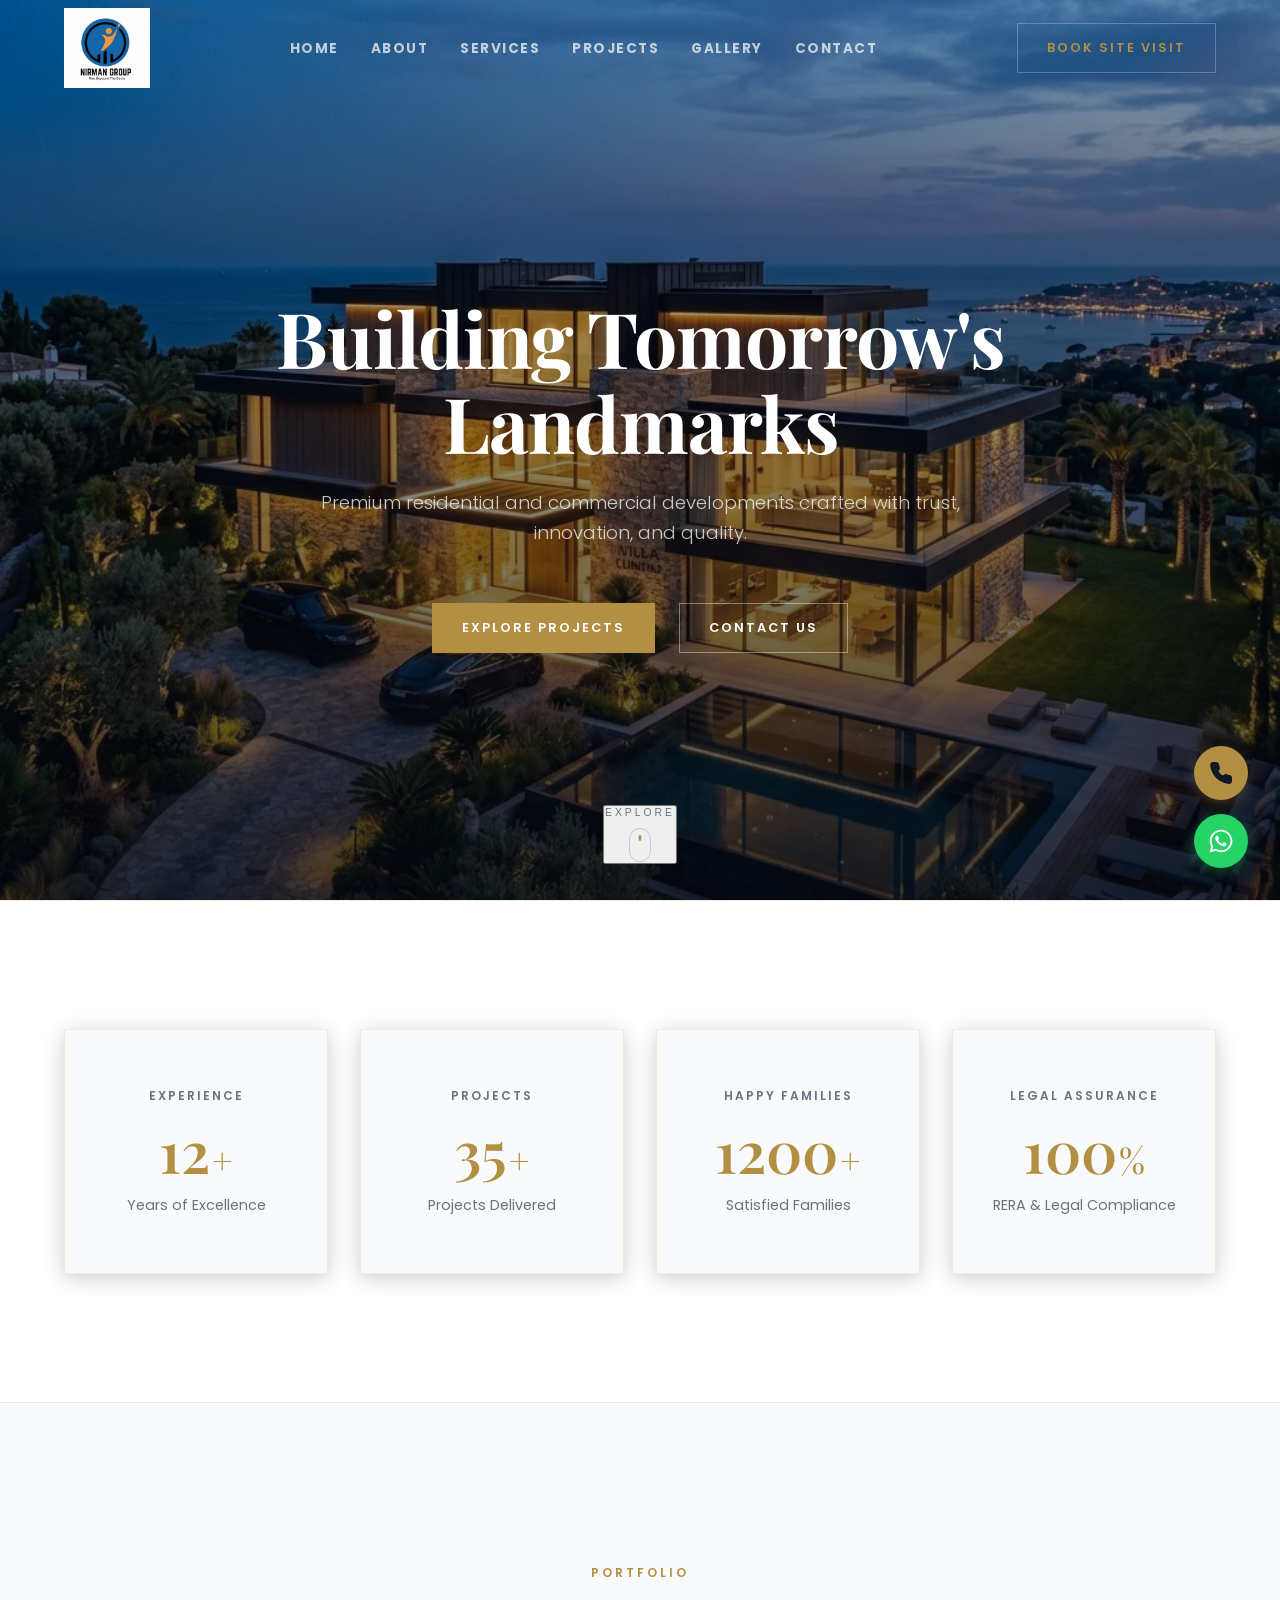
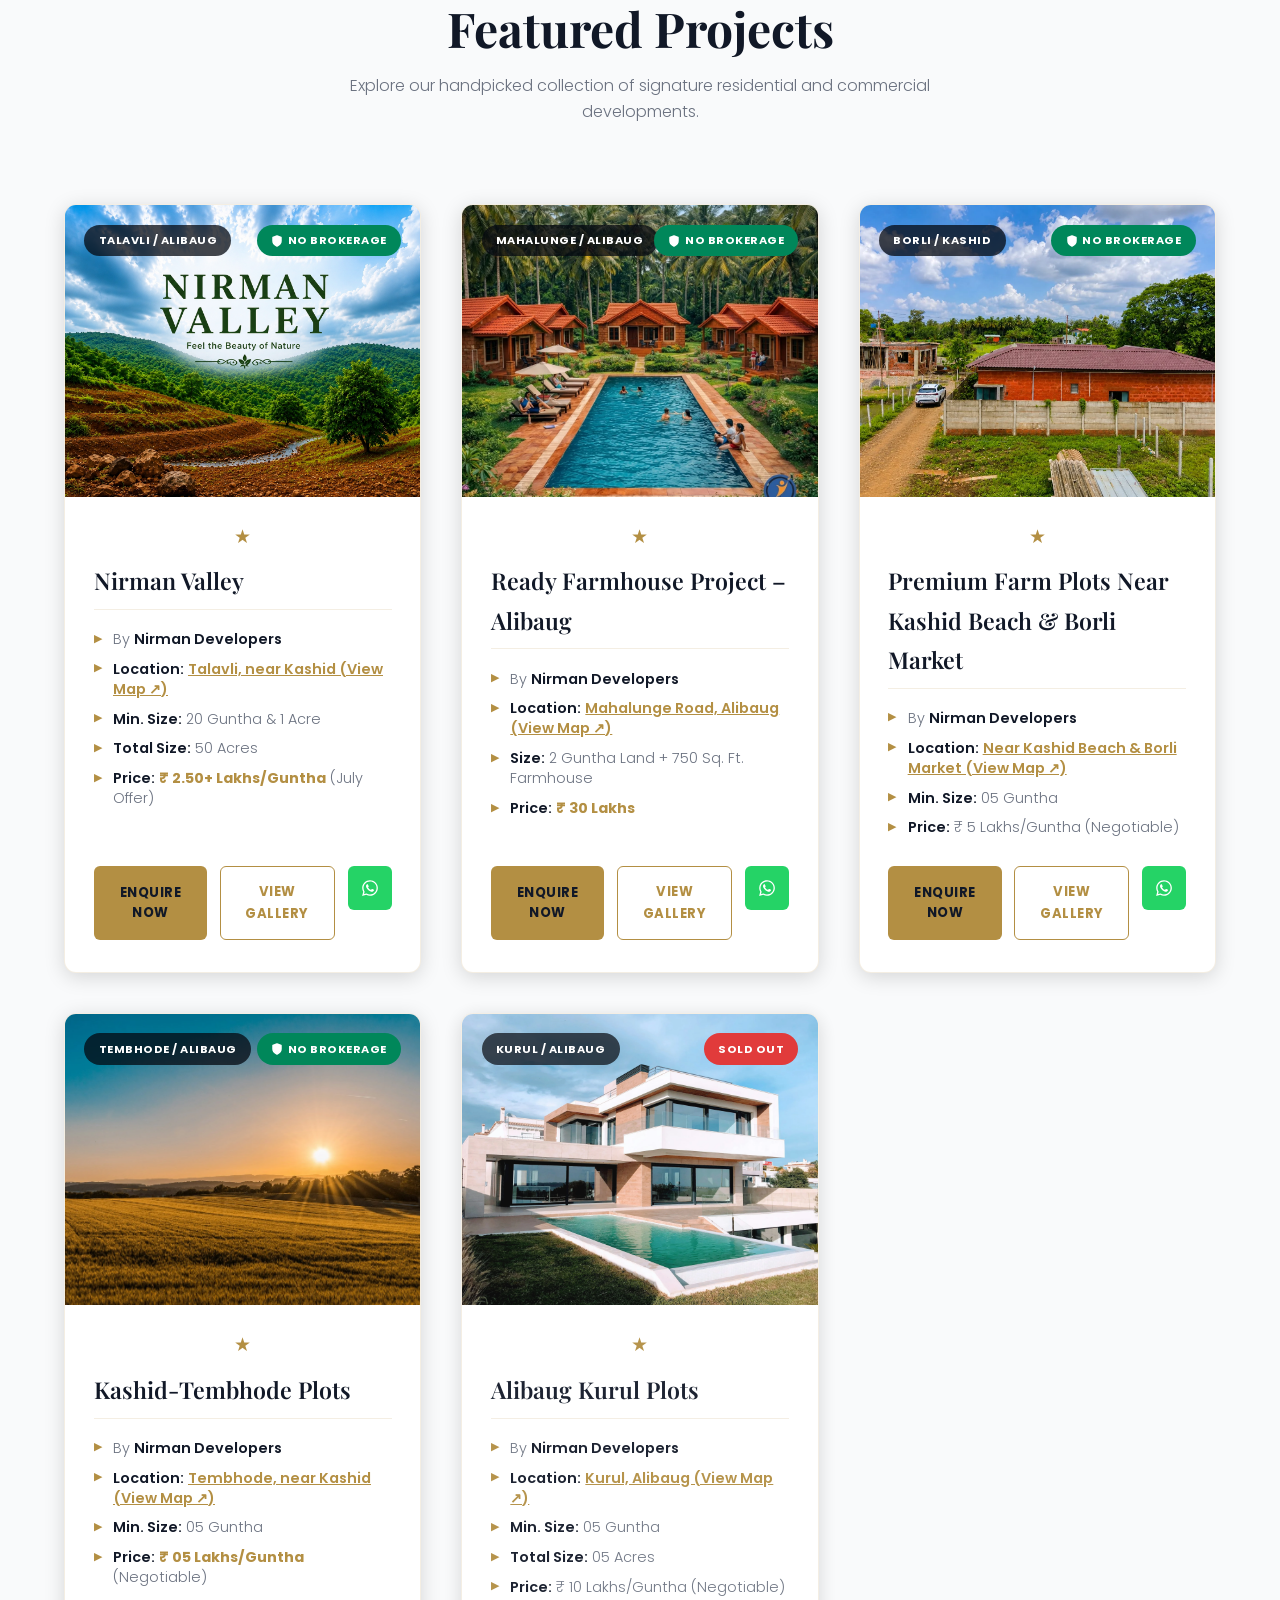
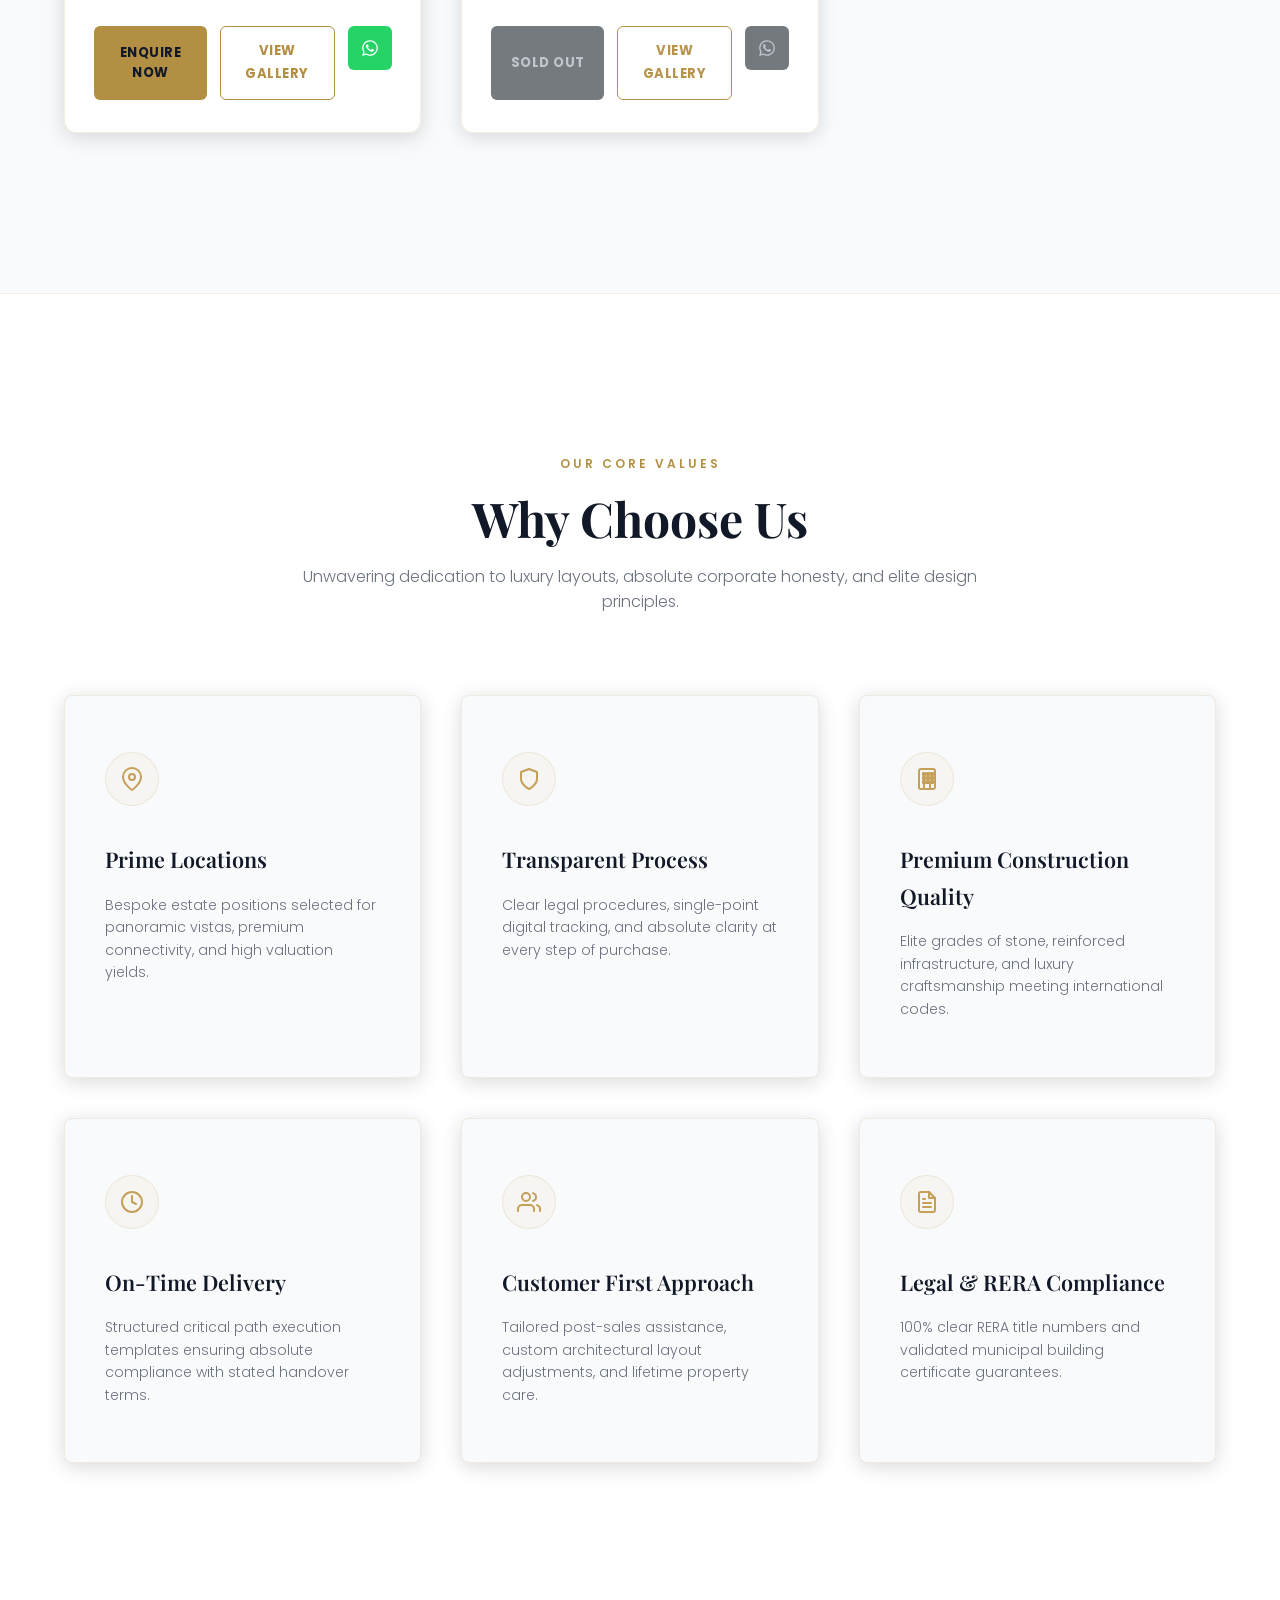
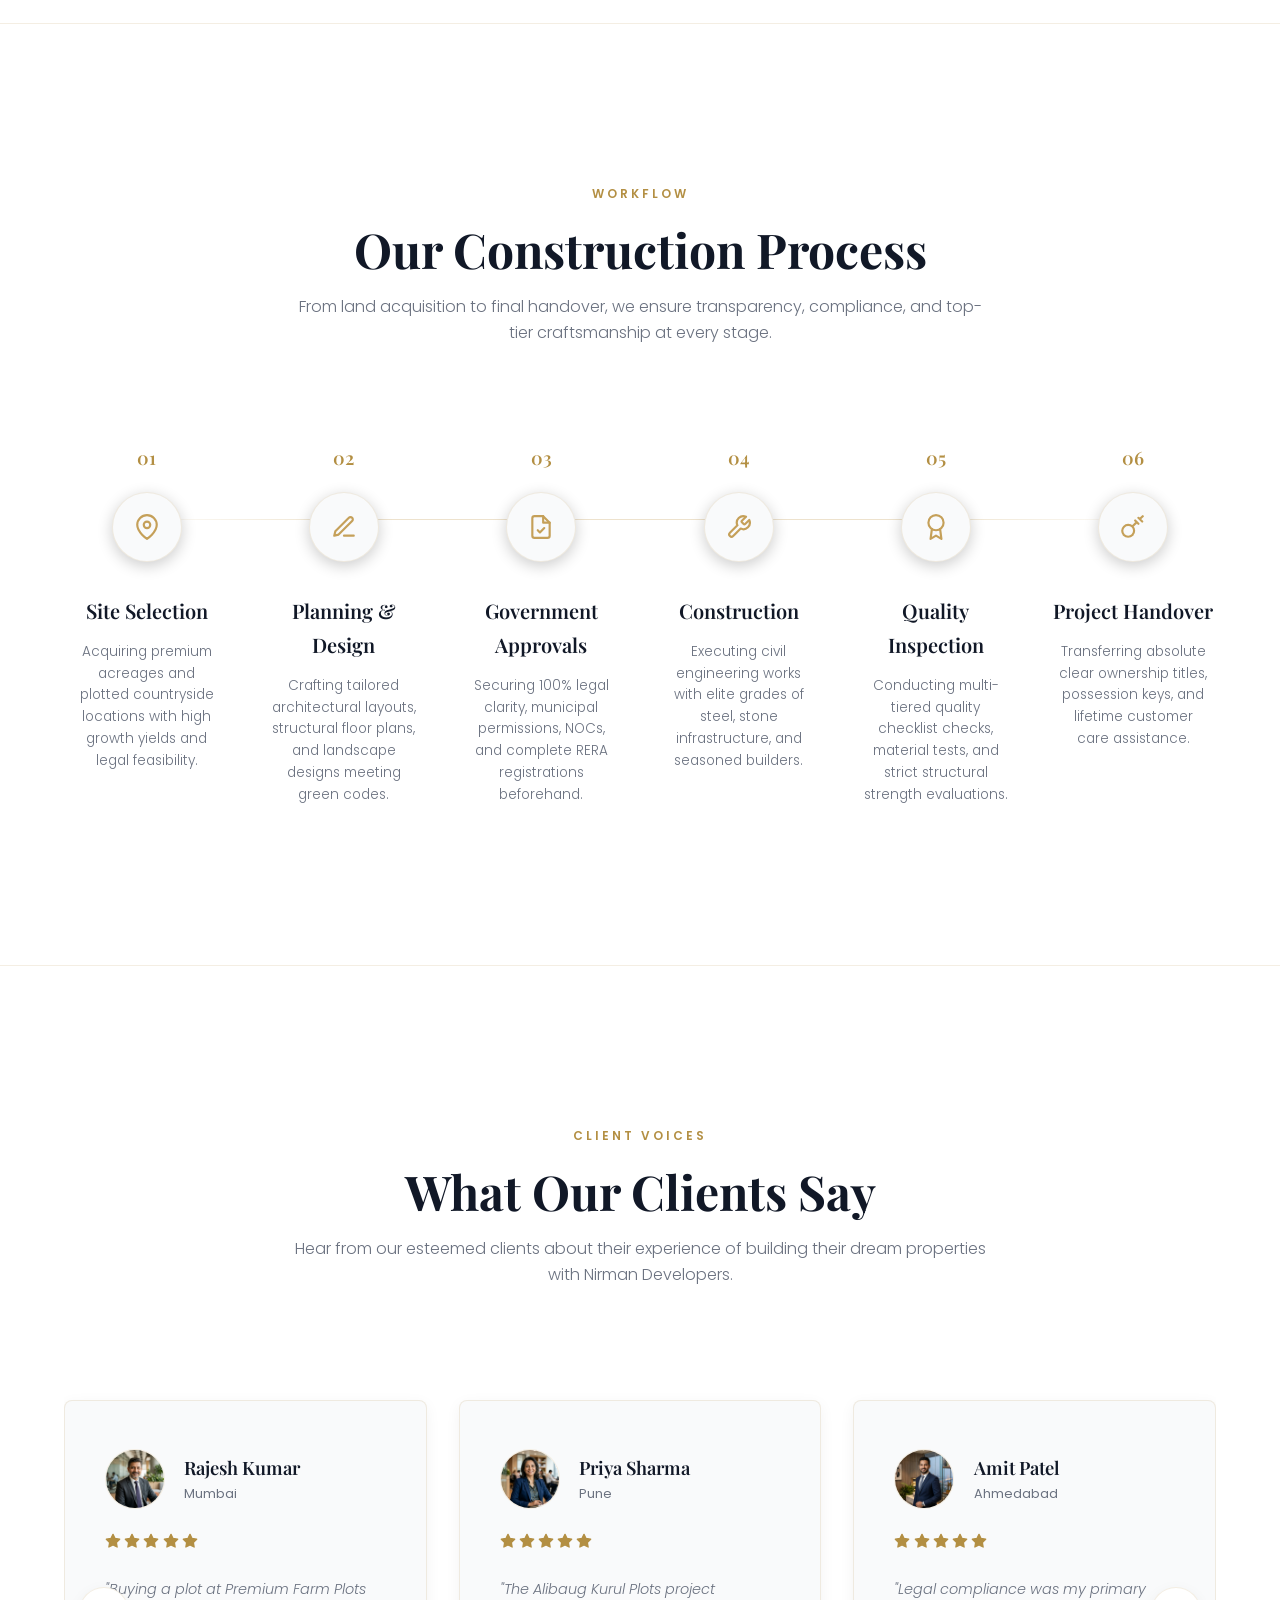
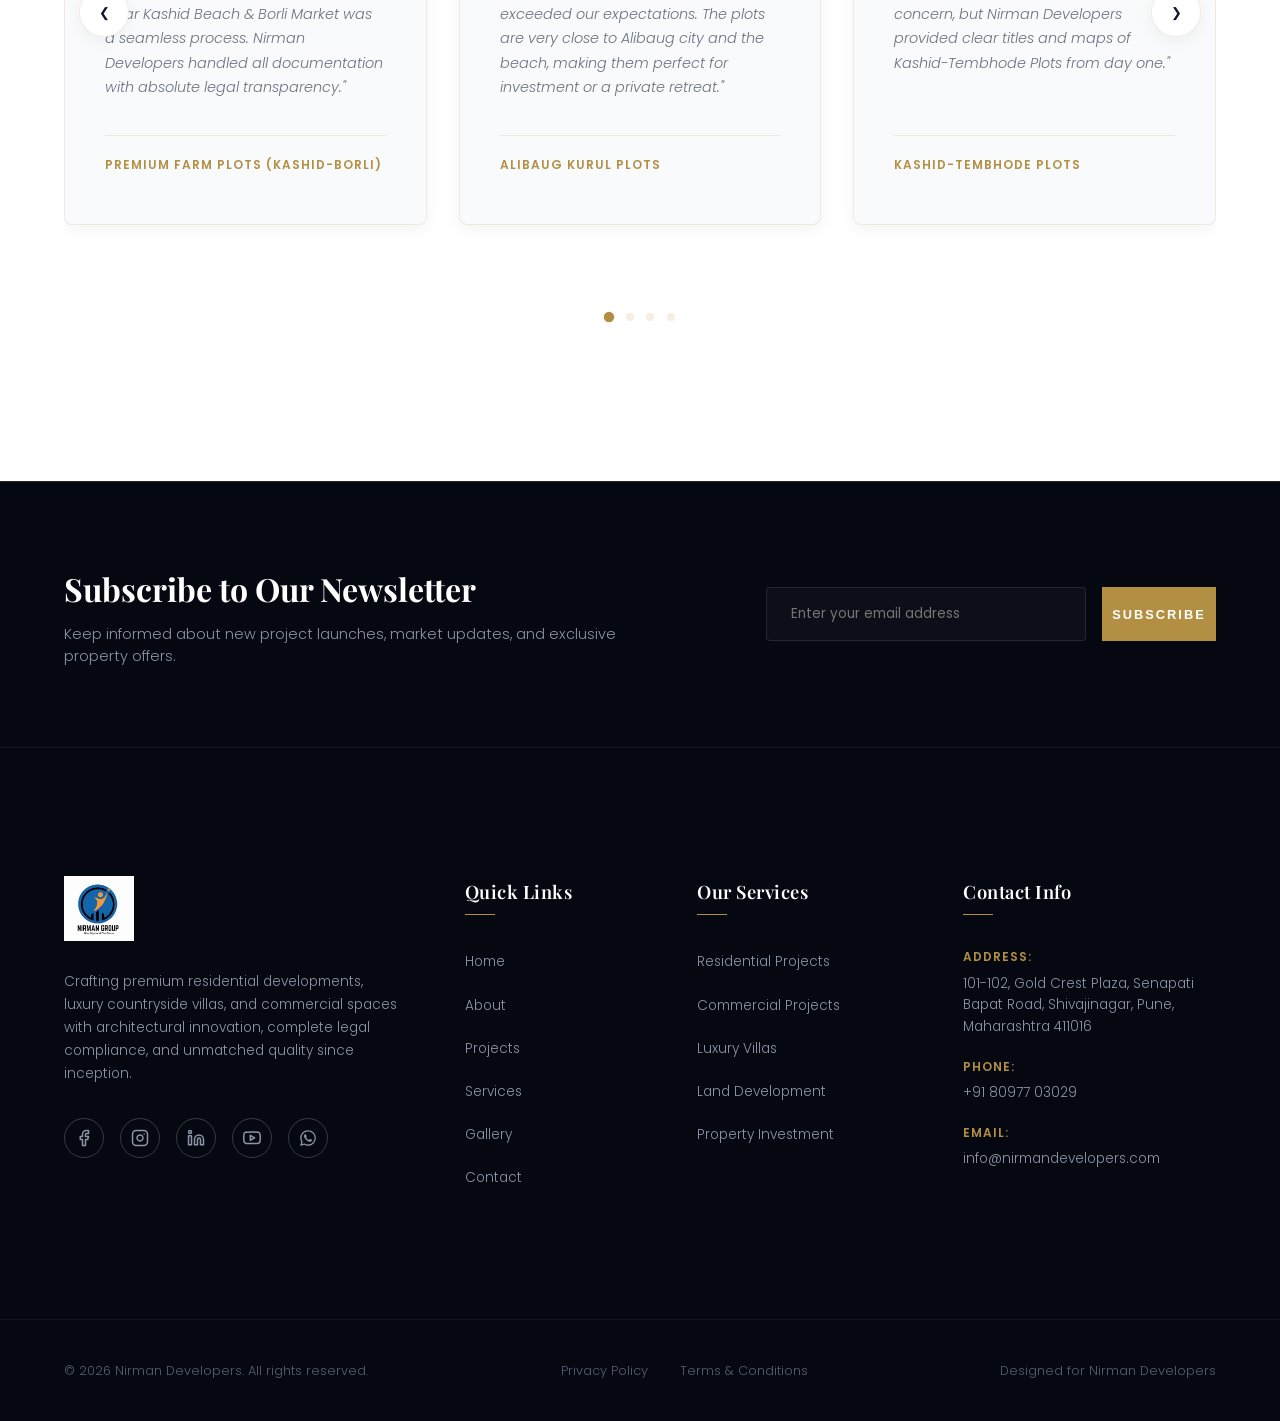
==== index.html @ 2e74d333 "Refine hero banner layout and project card media styling" ====
<!DOCTYPE html>
<html lang="en">
<head>
    <meta charset="UTF-8">
    <meta name="viewport" content="width=device-width, initial-scale=1.0">
    <title>Nirman Developers | Premium Real Estate & Plotted Developments Alibaug</title>
    <meta name="description" content="Nirman Developers offers premium gated community plots, ready farmhouses, and luxury vacation home land near Kashid Beach and Alibaug. Explore our signature projects with 100% legal clearance, clear titles, and high-yield returns.">
    <meta name="keywords" content="Nirman Developers, real estate Alibaug, plots near Kashid beach, ready farmhouse Alibaug, gated community plots Alibaug, buy land Alibaug, luxury villas Alibaug, property investment Alibaug">
    <meta name="robots" content="index, follow">
    <link rel="canonical" href="https://nirmandevelopers.com/index.html">

    <!-- Open Graph / Facebook -->
    <meta property="og:type" content="website">
    <meta property="og:url" content="https://nirmandevelopers.com/index.html">
    <meta property="og:title" content="Nirman Developers | Premium Real Estate & Plotted Developments Alibaug">
    <meta property="og:description" content="Nirman Developers offers premium gated community plots, ready farmhouses, and luxury vacation home land near Kashid Beach and Alibaug. Explore our signature projects with 100% legal clearance, clear titles, and high-yield returns.">
    <meta property="og:image" content="https://nirmandevelopers.com/images/logo/logo.webp">

    <!-- Twitter -->
    <meta property="twitter:card" content="summary_large_image">
    <meta property="twitter:url" content="https://nirmandevelopers.com/index.html">
    <meta property="twitter:title" content="Nirman Developers | Premium Real Estate & Plotted Developments Alibaug">
    <meta property="twitter:description" content="Nirman Developers offers premium gated community plots, ready farmhouses, and luxury vacation home land near Kashid Beach and Alibaug. Explore our signature projects with 100% legal clearance, clear titles, and high-yield returns.">
    <meta property="twitter:image" content="https://nirmandevelopers.com/images/logo/logo.webp">
    
    <!-- Link to Header Styles (Design System Core Included) -->
    <link rel="stylesheet" href="css/header.css">
    <!-- Link to Hero and Page Specific Styles -->
    <link rel="stylesheet" href="css/style.css">
    <!-- Preconnect to Google Fonts -->
    <link rel="preconnect" href="https://fonts.googleapis.com">
    <link rel="preconnect" href="https://fonts.gstatic.com" crossorigin>
    <link href="https://fonts.googleapis.com/css2?family=Playfair+Display:ital,wght@0,400..900;1,400..900&family=Poppins:ital,wght@0,100..900;1,100..900&display=swap" rel="stylesheet">
    <!-- Structured Data: JSON-LD -->
    <script type="application/ld+json">
    {
      "@context": "https://schema.org",
      "@type": "RealEstateAgent",
      "name": "Nirman Developers",
      "image": "https://nirmandevelopers.com/images/logo/logo.webp",
      "url": "https://nirmandevelopers.com",
      "telephone": "+918097703029",
      "email": "info@nirmandevelopers.com",
      "priceRange": "₹₹",
      "address": {
        "@type": "PostalAddress",
        "addressLocality": "Alibaug",
        "addressRegion": "Maharashtra",
        "addressCountry": "IN"
      },
      "geo": {
        "@type": "GeoCoordinates",
        "latitude": "18.5034",
        "longitude": "72.9150"
      },
      "openingHoursSpecification": {
        "@type": "OpeningHoursSpecification",
        "dayOfWeek": [
          "Monday",
          "Tuesday",
          "Wednesday",
          "Thursday",
          "Friday",
          "Saturday",
          "Sunday"
        ],
        "opens": "09:00",
        "closes": "19:00"
      }
    }
    </script>
    <script type="application/ld+json">
    {
      "@context": "https://schema.org",
      "@type": "WebSite",
      "name": "Nirman Developers",
      "url": "https://nirmandevelopers.com",
      "potentialAction": {
        "@type": "SearchAction",
        "target": "https://nirmandevelopers.com/index.html#projects",
        "query-input": "required name=search_term_string"
      }
    }
    </script>
</head>
<body>

    <!-- ==========================================================================
       1. Fixed Navigation Header
       ========================================================================== -->
    <header class="header-nav" id="header-nav">
        <div class="nav-container">
            
            <!-- Company Logo Placement (Editable Placeholder) -->
            <a href="index.html" class="logo-link" aria-label="Nirman Developers Homepage">
                <img src="images/logo/logo.webp" alt="Nirman Developers Logo" class="logo-image" decoding="async" width="1080" height="1007">
            </a>
            
            <!-- Desktop Navigation Menu -->
            <nav aria-label="Desktop Navigation">
                <ul class="nav-menu">
                    <li><a href="#hero" class="nav-link active">Home</a></li>
                    <li><a href="pages/about.html" class="nav-link">About</a></li>
                    <li><a href="pages/services.html" class="nav-link">Services</a></li>
                    <li><a href="#projects" class="nav-link">Projects</a></li>
                    <li><a href="pages/gallery.html" class="nav-link">Gallery</a></li>
                    <li><a href="pages/contact.html" class="nav-link">Contact</a></li>
                </ul>
            </nav>
            
            <!-- CTA Actions Block -->
            <div class="nav-actions">
                <a href="pages/contact.html" class="btn btn-outline btn-desktop-cta">Book Site Visit</a>
                
                <!-- Hamburger Trigger Button for Mobile Navigation Menu -->
                <button class="mobile-menu-btn" id="mobile-menu-btn" aria-label="Open Navigation Menu" aria-expanded="false" aria-controls="mobile-drawer">
                    <svg xmlns="http://www.w3.org/2000/svg" width="26" height="26" viewBox="0 0 24 24" fill="none" stroke="currentColor" stroke-width="2" stroke-linecap="round" stroke-linejoin="round">
                        <line x1="3" y1="12" x2="21" y2="12"></line>
                        <line x1="3" y1="6" x2="21" y2="6"></line>
                        <line x1="3" y1="18" x2="21" y2="18"></line>
                    </svg>
                </button>
            </div>
            
        </div>
    </header>

    <!-- ==========================================================================
       2. Mobile Menu Drawer Overlay
       ========================================================================== -->
    <div class="mobile-drawer" id="mobile-drawer" aria-hidden="true" role="dialog" aria-modal="true">
        <!-- Close Drawer Action Button -->
        <button class="drawer-close-btn" id="drawer-close-btn" aria-label="Close Navigation Menu">
            <svg xmlns="http://www.w3.org/2000/svg" width="24" height="24" viewBox="0 0 24 24" fill="none" stroke="currentColor" stroke-width="2" stroke-linecap="round" stroke-linejoin="round">
                <line x1="18" y1="6" x2="6" y2="18"></line>
                <line x1="6" y1="6" x2="18" y2="18"></line>
            </svg>
        </button>
        
        <!-- Mobile Links Directory -->
        <ul class="mobile-nav-list">
            <li><a href="#hero" class="mobile-nav-link active">Home</a></li>
            <li><a href="pages/about.html" class="mobile-nav-link">About</a></li>
            <li><a href="pages/services.html" class="mobile-nav-link">Services</a></li>
            <li><a href="#projects" class="mobile-nav-link">Projects</a></li>
            <li><a href="pages/gallery.html" class="mobile-nav-link">Gallery</a></li>
            <li><a href="pages/contact.html" class="mobile-nav-link">Contact</a></li>
        </ul>
        
        <!-- Mobile Drawer Branding Contact Details -->
        <div class="mobile-drawer-footer">
            <h5>VIP Reservation Desk</h5>
            <a href="tel:+918097703029" class="mobile-drawer-phone">+91 80977 03029</a>
        </div>
    </div>

    <!-- ==========================================================================
       2. Hero Section
       ========================================================================== -->
    <section class="hero-section" id="hero">
        <div class="hero-bg-container">
            <div class="hero-bg-image" aria-hidden="true"></div>
            <video class="hero-bg-video" autoplay loop muted playsinline aria-hidden="true">
                <source src="videos/bannervideo.mp4" type="video/mp4">
            </video>
        </div>
        <div class="hero-overlay"></div>
        
        <div class="hero-container">
            <div class="hero-content">
                <h1 class="hero-heading">Building Tomorrow's Landmarks</h1>
                <p class="hero-subheading">Premium residential and commercial developments crafted with trust, innovation, and quality.</p>
                <div class="hero-actions">
                    <a href="#projects" class="btn btn-outline hero-btn-primary">Explore Projects</a>
                    <a href="pages/contact.html" class="btn btn-outline hero-btn-secondary">Contact Us</a>
                </div>
            </div>
        </div>

        <!-- Scroll down indicator mouse button -->
        <button class="hero-scroll" id="hero-scroll-btn" aria-label="Scroll down to Next Section">
            <span class="hero-scroll-text">Explore</span>
            <div class="hero-mouse" aria-hidden="true">
                <div class="hero-wheel"></div>
            </div>
        </button>
    </section>

    <!-- ==========================================================================
       3. Statistics Section
       ========================================================================== -->
    <section class="stats-section" id="statistics">
        <div class="stats-container">
            <div class="stats-grid">
                
                <!-- Stat Card 1 -->
                <div class="stat-card">
                    <span class="stat-card-accent"></span>
                    <span class="stat-category">Experience</span>
                    <h2 class="stat-number-box">
                        <span class="stat-number" data-target="12">0</span><span class="stat-suffix">+</span>
                    </h2>
                    <p class="stat-label">Years of Excellence</p>
                </div>

                <!-- Stat Card 2 -->
                <div class="stat-card">
                    <span class="stat-card-accent"></span>
                    <span class="stat-category">Projects</span>
                    <h2 class="stat-number-box">
                        <span class="stat-number" data-target="35">0</span><span class="stat-suffix">+</span>
                    </h2>
                    <p class="stat-label">Projects Delivered</p>
                </div>

                <!-- Stat Card 3 -->
                <div class="stat-card">
                    <span class="stat-card-accent"></span>
                    <span class="stat-category">Happy Families</span>
                    <h2 class="stat-number-box">
                        <span class="stat-number" data-target="1200">0</span><span class="stat-suffix">+</span>
                    </h2>
                    <p class="stat-label">Satisfied Families</p>
                </div>

                <!-- Stat Card 4 -->
                <div class="stat-card">
                    <span class="stat-card-accent"></span>
                    <span class="stat-category">Legal Assurance</span>
                    <h2 class="stat-number-box">
                        <span class="stat-number" data-target="100">0</span><span class="stat-suffix">%</span>
                    </h2>
                    <p class="stat-label">RERA & Legal Compliance</p>
                </div>

            </div>
        </div>
    </section>
    <!-- ==========================================================================
       5. Featured Projects Section
       ========================================================================== -->
    <section class="projects-section scroll-reveal" id="projects">
        <div class="projects-container">
            
            <!-- Section Header -->
            <div class="projects-header">
                <span class="projects-pretitle">Portfolio</span>
                <h2 class="projects-title">Featured Projects</h2>
                <p class="projects-subtitle">Explore our handpicked collection of signature residential and commercial developments.</p>
            </div>
            
            <!-- Projects Grid -->
            <div class="projects-grid">
                
                <!-- Project Card 1: Nirman Valley -->
                <article class="project-card">
                    <div class="project-media">
                        <a href="pages/project-detail.html?project=nirman-valley" class="project-media-link" style="display: block; width: 100%; height: 100%;">
                            <img src="images/projects/nirman_valley.png" alt="Nirman Valley Premium Farmhouse Plots" class="project-img" decoding="async" loading="lazy" width="2400" height="1600" style="object-fit: cover; object-position: center top;">
                        </a>
                        <span class="project-badge-left">Talavli / Alibaug</span>
                        <span class="project-badge-right">
                            <svg xmlns="http://www.w3.org/2000/svg" width="12" height="12" viewBox="0 0 24 24" fill="none" stroke="currentColor" stroke-width="3" stroke-linecap="round" stroke-linejoin="round" class="badge-shield-icon"><path d="M12 22s8-4 8-10V5l-8-3-8 3v7c0 6 8 10 8 10z"></path></svg>
                            No Brokerage
                        </span>
                    </div>
                    <div class="project-body">
                        <div class="project-star-divider">
                            <span class="star-icon">&#9733;</span>
                        </div>
                        <h3 class="project-name">Nirman Valley</h3>
                        <hr class="project-card-line">
                        <ul class="project-info-list">
                            <li><span class="bullet-triangle">&#9654;</span> By <strong>Nirman Developers</strong></li>
                            <li><span class="bullet-triangle">&#9654;</span> <strong>Location:</strong> <a href="https://maps.google.com/?q=Talavli,Kashid,Alibaug" target="_blank" style="color: var(--accent-gold); text-decoration: underline; font-weight: 600;" rel="noopener noreferrer">Talavli, near Kashid (View Map ↗)</a></li>
                            <li><span class="bullet-triangle">&#9654;</span> <strong>Min. Size:</strong> 20 Guntha & 1 Acre</li>
                            <li><span class="bullet-triangle">&#9654;</span> <strong>Total Size:</strong> 50 Acres</li>
                            <li><span class="bullet-triangle">&#9654;</span> <strong>Price:</strong> <strong class="gold-text">₹ 2.50+ Lakhs/Guntha</strong> (July Offer)</li>
                        </ul>
                        <div class="project-card-actions">
                            <button class="project-btn-enquire" onclick="document.getElementById('enquiry-popup').style.display='flex'">Enquire Now</button>
                            <a href="pages/gallery.html?project=nirman-valley" class="project-btn-site">View Gallery</a>
                            <a href="https://wa.me/918097703029?text=Hi,%20I%20am%20interested%20in%20your%20Nirman%20Valley%20project." target="_blank" rel="noopener noreferrer" class="project-btn-whatsapp" aria-label="WhatsApp Enquiry for Nirman Valley">
                                <svg xmlns="http://www.w3.org/2000/svg" width="18" height="18" viewBox="0 0 448 512" fill="currentColor">
                                    <path d="M380.9 97.1C339 55.1 283.2 32 223.9 32c-122.4 0-222 99.6-222 222 0 39.1 10.2 77.3 29.6 111L0 480l117.7-30.9c32.4 17.7 68.9 27 106.1 27h.1c122.3 0 224.1-99.6 224.1-222 0-59.3-25.2-115-67.1-157zm-157 341.6c-33.2 0-65.7-8.9-94-25.7l-6.7-4-69.8 18.3L72 359.2l-4.4-7c-18.5-29.4-28.2-63.3-28.2-98.2 0-101.7 82.8-184.5 184.6-184.5 49.3 0 95.6 19.2 130.4 54.1 34.8 34.9 56.2 81.2 56.1 130.5 0 101.8-84.9 184.6-186.6 184.6zm101.2-138.2c-5.5-2.8-32.8-16.2-37.9-18-5.1-1.9-8.8-2.8-12.5 2.8-3.7 5.6-14.3 18-17.6 21.8-3.2 3.7-6.5 4.2-12 1.4-32.6-16.3-54-29.1-75.5-66-5.7-9.8 5.7-9.1 16.3-30.3 1.8-3.7.9-6.9-.5-9.7-1.4-2.8-12.5-30.1-17.1-41.2-4.5-10.8-9.1-9.3-12.5-9.5-3.2-.2-6.9-.2-10.6-.2-3.7 0-9.7 1.4-14.8 6.9-5.1 5.6-19.4 19-19.4 46.3 0 27.3 19.9 53.7 22.6 57.4 2.8 3.7 39.1 59.7 94.8 83.8 35.2 15.2 49 16.5 66.6 13.9 10.7-1.6 32.8-13.4 37.4-26.4 4.6-13 4.6-24.1 3.2-26.4-1.3-2.5-5-3.9-10.5-6.6z"></path>
                                </svg>
                            </a>
                        </div>
                    </div>
                </article>

                <!-- Project Card 2: Ready Farmhouse Project -->
                <article class="project-card">
                    <div class="project-media">
                        <a href="pages/project-detail.html?project=ready-farmhouse-alibaug" class="project-media-link" style="display: block; width: 100%; height: 100%;">
                            <img src="images/projects/fifthproject.webp" alt="Ready Farmhouse Project – Alibaug" class="project-img" decoding="async" loading="lazy" width="1024" height="1024">
                        </a>
                        <span class="project-badge-left">Mahalunge / Alibaug</span>
                        <span class="project-badge-right">
                            <svg xmlns="http://www.w3.org/2000/svg" width="12" height="12" viewBox="0 0 24 24" fill="none" stroke="currentColor" stroke-width="3" stroke-linecap="round" stroke-linejoin="round" class="badge-shield-icon"><path d="M12 22s8-4 8-10V5l-8-3-8 3v7c0 6 8 10 8 10z"></path></svg>
                            No Brokerage
                        </span>
                    </div>
                    <div class="project-body">
                        <div class="project-star-divider">
                            <span class="star-icon">&#9733;</span>
                        </div>
                        <h3 class="project-name">Ready Farmhouse Project – Alibaug</h3>
                        <hr class="project-card-line">
                        <ul class="project-info-list">
                            <li><span class="bullet-triangle">&#9654;</span> By <strong>Nirman Developers</strong></li>
                            <li><span class="bullet-triangle">&#9654;</span> <strong>Location:</strong> <a href="https://maps.google.com/?q=Mahalunge+Road,Alibaug" target="_blank" style="color: var(--accent-gold); text-decoration: underline; font-weight: 600;" rel="noopener noreferrer">Mahalunge Road, Alibaug (View Map ↗)</a></li>
                            <li><span class="bullet-triangle">&#9654;</span> <strong>Size:</strong> 2 Guntha Land + 750 Sq. Ft. Farmhouse</li>
                            <li><span class="bullet-triangle">&#9654;</span> <strong>Price:</strong> <strong class="gold-text">₹ 30 Lakhs</strong></li>
                        </ul>
                        <div class="project-card-actions">
                            <button class="project-btn-enquire" onclick="document.getElementById('enquiry-popup').style.display='flex'">Enquire Now</button>
                            <a href="pages/gallery.html?project=ready-farmhouse-alibaug" class="project-btn-site">View Gallery</a>
                            <a href="https://wa.me/918097703029?text=Hi,%20I%20am%20interested%20in%20your%20Ready%20Farmhouse%20Project%20–%20Alibaug." target="_blank" rel="noopener noreferrer" class="project-btn-whatsapp" aria-label="WhatsApp Enquiry for Ready Farmhouse Project – Alibaug">
                                <svg xmlns="http://www.w3.org/2000/svg" width="18" height="18" viewBox="0 0 448 512" fill="currentColor">
                                    <path d="M380.9 97.1C339 55.1 283.2 32 223.9 32c-122.4 0-222 99.6-222 222 0 39.1 10.2 77.3 29.6 111L0 480l117.7-30.9c32.4 17.7 68.9 27 106.1 27h.1c122.3 0 224.1-99.6 224.1-222 0-59.3-25.2-115-67.1-157zm-157 341.6c-33.2 0-65.7-8.9-94-25.7l-6.7-4-69.8 18.3L72 359.2l-4.4-7c-18.5-29.4-28.2-63.3-28.2-98.2 0-101.7 82.8-184.5 184.6-184.5 49.3 0 95.6 19.2 130.4 54.1 34.8 34.9 56.2 81.2 56.1 130.5 0 101.8-84.9 184.6-186.6 184.6zm101.2-138.2c-5.5-2.8-32.8-16.2-37.9-18-5.1-1.9-8.8-2.8-12.5 2.8-3.7 5.6-14.3 18-17.6 21.8-3.2 3.7-6.5 4.2-12 1.4-32.6-16.3-54-29.1-75.5-66-5.7-9.8 5.7-9.1 16.3-30.3 1.8-3.7.9-6.9-.5-9.7-1.4-2.8-12.5-30.1-17.1-41.2-4.5-10.8-9.1-9.3-12.5-9.5-3.2-.2-6.9-.2-10.6-.2-3.7 0-9.7 1.4-14.8 6.9-5.1 5.6-19.4 19-19.4 46.3 0 27.3 19.9 53.7 22.6 57.4 2.8 3.7 39.1 59.7 94.8 83.8 35.2 15.2 49 16.5 66.6 13.9 10.7-1.6 32.8-13.4 37.4-26.4 4.6-13 4.6-24.1 3.2-26.4-1.3-2.5-5-3.9-10.5-6.6z"></path>
                                </svg>
                            </a>
                        </div>
                    </div>
                </article>

                <!-- Project Card 3: Premium Farm Plots Near Kashid Beach & Borli Market -->
                <article class="project-card">
                    <div class="project-media">
                        <a href="pages/project-detail.html?project=kashid-borli" class="project-media-link" style="display: block; width: 100%; height: 100%;">
                            <img src="images/gallery/firstproject8.webp" alt="Premium Farm Plots Near Kashid Beach & Borli Market" class="project-img" decoding="async" loading="lazy" width="1600" height="720">
                        </a>
                        <span class="project-badge-left">Borli / Kashid</span>
                        <span class="project-badge-right">
                            <svg xmlns="http://www.w3.org/2000/svg" width="12" height="12" viewBox="0 0 24 24" fill="none" stroke="currentColor" stroke-width="3" stroke-linecap="round" stroke-linejoin="round" class="badge-shield-icon"><path d="M12 22s8-4 8-10V5l-8-3-8 3v7c0 6 8 10 8 10z"></path></svg>
                            No Brokerage
                        </span>
                    </div>
                    <div class="project-body">
                        <div class="project-star-divider">
                            <span class="star-icon">&#9733;</span>
                        </div>
                        <h3 class="project-name">Premium Farm Plots Near Kashid Beach & Borli Market</h3>
                        <hr class="project-card-line">
                        <ul class="project-info-list">
                            <li><span class="bullet-triangle">&#9654;</span> By <strong>Nirman Developers</strong></li>
                            <li><span class="bullet-triangle">&#9654;</span> <strong>Location:</strong> <a href="https://maps.app.goo.gl/e2pnUrUpUNZ4kkCq6?g_st=awb" target="_blank" style="color: var(--accent-gold); text-decoration: underline; font-weight: 600;" rel="noopener noreferrer">Near Kashid Beach & Borli Market (View Map ↗)</a></li>
                            <li><span class="bullet-triangle">&#9654;</span> <strong>Min. Size:</strong> 05 Guntha</li>
                            <li><span class="bullet-triangle">&#9654;</span> <strong>Price:</strong> ₹ 5 Lakhs/Guntha (Negotiable)</li>
                        </ul>
                        <div class="project-card-actions">
                            <button class="project-btn-enquire" onclick="document.getElementById('enquiry-popup').style.display='flex'">Enquire Now</button>
                            <a href="pages/gallery.html?project=kashid-borli" class="project-btn-site">View Gallery</a>
                            <a href="https://wa.me/918097703029?text=Hi,%20I%20am%20interested%20in%20your%20Premium%20Farm%20Plots%20Near%20Kashid%20Beach%20%26%20Borli%20Market%20project." target="_blank" rel="noopener noreferrer" class="project-btn-whatsapp" aria-label="WhatsApp Enquiry for Premium Farm Plots Near Kashid Beach & Borli Market">
                                <svg xmlns="http://www.w3.org/2000/svg" width="18" height="18" viewBox="0 0 448 512" fill="currentColor">
                                    <path d="M380.9 97.1C339 55.1 283.2 32 223.9 32c-122.4 0-222 99.6-222 222 0 39.1 10.2 77.3 29.6 111L0 480l117.7-30.9c32.4 17.7 68.9 27 106.1 27h.1c122.3 0 224.1-99.6 224.1-222 0-59.3-25.2-115-67.1-157zm-157 341.6c-33.2 0-65.7-8.9-94-25.7l-6.7-4-69.8 18.3L72 359.2l-4.4-7c-18.5-29.4-28.2-63.3-28.2-98.2 0-101.7 82.8-184.5 184.6-184.5 49.3 0 95.6 19.2 130.4 54.1 34.8 34.9 56.2 81.2 56.1 130.5 0 101.8-84.9 184.6-186.6 184.6zm101.2-138.2c-5.5-2.8-32.8-16.2-37.9-18-5.1-1.9-8.8-2.8-12.5 2.8-3.7 5.6-14.3 18-17.6 21.8-3.2 3.7-6.5 4.2-12 1.4-32.6-16.3-54-29.1-75.5-66-5.7-9.8 5.7-9.1 16.3-30.3 1.8-3.7.9-6.9-.5-9.7-1.4-2.8-12.5-30.1-17.1-41.2-4.5-10.8-9.1-9.3-12.5-9.5-3.2-.2-6.9-.2-10.6-.2-3.7 0-9.7 1.4-14.8 6.9-5.1 5.6-19.4 19-19.4 46.3 0 27.3 19.9 53.7 22.6 57.4 2.8 3.7 39.1 59.7 94.8 83.8 35.2 15.2 49 16.5 66.6 13.9 10.7-1.6 32.8-13.4 37.4-26.4 4.6-13 4.6-24.1 3.2-26.4-1.3-2.5-5-3.9-10.5-6.6z"></path>
                                </svg>
                            </a>
                        </div>
                    </div>
                </article>

                <!-- Project Card 4: Kashid-Tembhode Plots -->
                <article class="project-card">
                    <div class="project-media">
                        <a href="pages/project-detail.html?project=kashid-tembhode" class="project-media-link" style="display: block; width: 100%; height: 100%;">
                            <img src="images/projects/kashid_tembhode.webp" alt="Kashid-Tembhode Seaside Plots" class="project-img" decoding="async" loading="lazy" width="2400" height="1350">
                        </a>
                        <span class="project-badge-left">Tembhode / Alibaug</span>
                        <span class="project-badge-right">
                            <svg xmlns="http://www.w3.org/2000/svg" width="12" height="12" viewBox="0 0 24 24" fill="none" stroke="currentColor" stroke-width="3" stroke-linecap="round" stroke-linejoin="round" class="badge-shield-icon"><path d="M12 22s8-4 8-10V5l-8-3-8 3v7c0 6 8 10 8 10z"></path></svg>
                            No Brokerage
                        </span>
                    </div>
                    <div class="project-body">
                        <div class="project-star-divider">
                            <span class="star-icon">&#9733;</span>
                        </div>
                        <h3 class="project-name">Kashid-Tembhode Plots</h3>
                        <hr class="project-card-line">
                        <ul class="project-info-list">
                            <li><span class="bullet-triangle">&#9654;</span> By <strong>Nirman Developers</strong></li>
                            <li><span class="bullet-triangle">&#9654;</span> <strong>Location:</strong> <a href="https://maps.app.goo.gl/1yFjVWeAmBSZmNgF7?g_st=awb" target="_blank" style="color: var(--accent-gold); text-decoration: underline; font-weight: 600;" rel="noopener noreferrer">Tembhode, near Kashid (View Map ↗)</a></li>
                            <li><span class="bullet-triangle">&#9654;</span> <strong>Min. Size:</strong> 05 Guntha</li>
                            <li><span class="bullet-triangle">&#9654;</span> <strong>Price:</strong> <strong class="gold-text">₹ 05 Lakhs/Guntha</strong> (Negotiable)</li>
                        </ul>
                        <div class="project-card-actions">
                            <button class="project-btn-enquire" onclick="document.getElementById('enquiry-popup').style.display='flex'">Enquire Now</button>
                            <a href="pages/gallery.html?project=kashid-tembhode" class="project-btn-site">View Gallery</a>
                            <a href="https://wa.me/918097703029?text=Hi,%20I%20am%20interested%20in%20your%20Kashid-Tembhode%20Plots%20project." target="_blank" rel="noopener noreferrer" class="project-btn-whatsapp" aria-label="WhatsApp Enquiry for Kashid-Tembhode Plots">
                                <svg xmlns="http://www.w3.org/2000/svg" width="18" height="18" viewBox="0 0 448 512" fill="currentColor">
                                    <path d="M380.9 97.1C339 55.1 283.2 32 223.9 32c-122.4 0-222 99.6-222 222 0 39.1 10.2 77.3 29.6 111L0 480l117.7-30.9c32.4 17.7 68.9 27 106.1 27h.1c122.3 0 224.1-99.6 224.1-222 0-59.3-25.2-115-67.1-157zm-157 341.6c-33.2 0-65.7-8.9-94-25.7l-6.7-4-69.8 18.3L72 359.2l-4.4-7c-18.5-29.4-28.2-63.3-28.2-98.2 0-101.7 82.8-184.5 184.6-184.5 49.3 0 95.6 19.2 130.4 54.1 34.8 34.9 56.2 81.2 56.1 130.5 0 101.8-84.9 184.6-186.6 184.6zm101.2-138.2c-5.5-2.8-32.8-16.2-37.9-18-5.1-1.9-8.8-2.8-12.5 2.8-3.7 5.6-14.3 18-17.6 21.8-3.2 3.7-6.5 4.2-12 1.4-32.6-16.3-54-29.1-75.5-66-5.7-9.8 5.7-9.1 16.3-30.3 1.8-3.7.9-6.9-.5-9.7-1.4-2.8-12.5-30.1-17.1-41.2-4.5-10.8-9.1-9.3-12.5-9.5-3.2-.2-6.9-.2-10.6-.2-3.7 0-9.7 1.4-14.8 6.9-5.1 5.6-19.4 19-19.4 46.3 0 27.3 19.9 53.7 22.6 57.4 2.8 3.7 39.1 59.7 94.8 83.8 35.2 15.2 49 16.5 66.6 13.9 10.7-1.6 32.8-13.4 37.4-26.4 4.6-13 4.6-24.1 3.2-26.4-1.3-2.5-5-3.9-10.5-6.6z"></path>
                                </svg>
                            </a>
                        </div>
                    </div>
                </article>

                <!-- Project Card 5: Alibaug Kurul Plots (SOLD OUT) -->
                <article class="project-card" style="opacity: 0.95;">
                    <div class="project-media">
                        <a href="pages/project-detail.html?project=alibaug-kurul" class="project-media-link" style="display: block; width: 100%; height: 100%;">
                            <img src="images/projects/alibaug_kurul.webp" alt="Alibaug Kurul Belkade Village Plots" class="project-img" decoding="async" loading="lazy" width="2400" height="1800">
                        </a>
                        <span class="project-badge-left">Kurul / Alibaug</span>
                        <span class="project-badge-right" style="background: #e03131;">
                            SOLD OUT
                        </span>
                    </div>
                    <div class="project-body">
                        <div class="project-star-divider">
                            <span class="star-icon">&#9733;</span>
                        </div>
                        <h3 class="project-name">Alibaug Kurul Plots</h3>
                        <hr class="project-card-line">
                        <ul class="project-info-list">
                            <li><span class="bullet-triangle">&#9654;</span> By <strong>Nirman Developers</strong></li>
                            <li><span class="bullet-triangle">&#9654;</span> <strong>Location:</strong> <a href="https://maps.app.goo.gl/dYojMLpXvZW6QdUt6?g_st=awb" target="_blank" style="color: var(--accent-gold); text-decoration: underline; font-weight: 600;" rel="noopener noreferrer">Kurul, Alibaug (View Map ↗)</a></li>
                            <li><span class="bullet-triangle">&#9654;</span> <strong>Min. Size:</strong> 05 Guntha</li>
                            <li><span class="bullet-triangle">&#9654;</span> <strong>Total Size:</strong> 05 Acres</li>
                            <li><span class="bullet-triangle">&#9654;</span> <strong>Price:</strong> ₹ 10 Lakhs/Guntha (Negotiable)</li>
                        </ul>
                        <div class="project-card-actions">
                            <button class="project-btn-enquire" disabled style="background: #495057; border-color: #495057; color: #adb5bd; cursor: not-allowed; opacity: 0.8;">Sold Out</button>
                            <a href="pages/gallery.html?project=alibaug-kurul" class="project-btn-site">View Gallery</a>
                            <span class="project-btn-whatsapp-disabled" title="WhatsApp enquiry unavailable for sold out project">
                                <svg xmlns="http://www.w3.org/2000/svg" width="18" height="18" viewBox="0 0 448 512" fill="currentColor">
                                    <path d="M380.9 97.1C339 55.1 283.2 32 223.9 32c-122.4 0-222 99.6-222 222 0 39.1 10.2 77.3 29.6 111L0 480l117.7-30.9c32.4 17.7 68.9 27 106.1 27h.1c122.3 0 224.1-99.6 224.1-222 0-59.3-25.2-115-67.1-157zm-157 341.6c-33.2 0-65.7-8.9-94-25.7l-6.7-4-69.8 18.3L72 359.2l-4.4-7c-18.5-29.4-28.2-63.3-28.2-98.2 0-101.7 82.8-184.5 184.6-184.5 49.3 0 95.6 19.2 130.4 54.1 34.8 34.9 56.2 81.2 56.1 130.5 0 101.8-84.9 184.6-186.6 184.6zm101.2-138.2c-5.5-2.8-32.8-16.2-37.9-18-5.1-1.9-8.8-2.8-12.5 2.8-3.7 5.6-14.3 18-17.6 21.8-3.2 3.7-6.5 4.2-12 1.4-32.6-16.3-54-29.1-75.5-66-5.7-9.8 5.7-9.1 16.3-30.3 1.8-3.7.9-6.9-.5-9.7-1.4-2.8-12.5-30.1-17.1-41.2-4.5-10.8-9.1-9.3-12.5-9.5-3.2-.2-6.9-.2-10.6-.2-3.7 0-9.7 1.4-14.8 6.9-5.1 5.6-19.4 19-19.4 46.3 0 27.3 19.9 53.7 22.6 57.4 2.8 3.7 39.1 59.7 94.8 83.8 35.2 15.2 49 16.5 66.6 13.9 10.7-1.6 32.8-13.4 37.4-26.4 4.6-13 4.6-24.1 3.2-26.4-1.3-2.5-5-3.9-10.5-6.6z"></path>
                                </svg>
                            </span>
                        </div>
                    </div>
                </article>

            </div>
        </div>
    </section>


    <!-- ==========================================================================
       6. Why Choose Us Section
       ========================================================================== -->
    <section class="benefits-section scroll-reveal" id="why-choose-us">
        <div class="benefits-container">
            
            <!-- Section Header -->
            <div class="benefits-header">
                <span class="benefits-pretitle">Our Core Values</span>
                <h2 class="benefits-title">Why Choose Us</h2>
                <p class="benefits-subtitle">Unwavering dedication to luxury layouts, absolute corporate honesty, and elite design principles.</p>
            </div>
            
            <!-- Benefits Grid -->
            <div class="benefits-grid">
                
                <!-- Benefit Card 1 -->
                <div class="benefit-card">
                    <span class="benefit-accent-border"></span>
                    <div class="benefit-icon-box">
                        <img src="images/icons/location.svg" alt="Location Icon" class="benefit-icon" aria-hidden="true" decoding="async" loading="lazy" width="24" height="24">
                    </div>
                    <h3 class="benefit-card-title">Prime Locations</h3>
                    <p class="benefit-card-desc">Bespoke estate positions selected for panoramic vistas, premium connectivity, and high valuation yields.</p>
                </div>

                <!-- Benefit Card 2 -->
                <div class="benefit-card">
                    <span class="benefit-accent-border"></span>
                    <div class="benefit-icon-box">
                        <img src="images/icons/shield.svg" alt="Shield Icon" class="benefit-icon" aria-hidden="true" decoding="async" loading="lazy" width="24" height="24">
                    </div>
                    <h3 class="benefit-card-title">Transparent Process</h3>
                    <p class="benefit-card-desc">Clear legal procedures, single-point digital tracking, and absolute clarity at every step of purchase.</p>
                </div>

                <!-- Benefit Card 3 -->
                <div class="benefit-card">
                    <span class="benefit-accent-border"></span>
                    <div class="benefit-icon-box">
                        <img src="images/icons/building.svg" alt="Building Icon" class="benefit-icon" aria-hidden="true" decoding="async" loading="lazy" width="24" height="24">
                    </div>
                    <h3 class="benefit-card-title">Premium Construction Quality</h3>
                    <p class="benefit-card-desc">Elite grades of stone, reinforced infrastructure, and luxury craftsmanship meeting international codes.</p>
                </div>

                <!-- Benefit Card 4 -->
                <div class="benefit-card">
                    <span class="benefit-accent-border"></span>
                    <div class="benefit-icon-box">
                        <img src="images/icons/clock.svg" alt="Clock Icon" class="benefit-icon" aria-hidden="true" decoding="async" loading="lazy" width="24" height="24">
                    </div>
                    <h3 class="benefit-card-title">On-Time Delivery</h3>
                    <p class="benefit-card-desc">Structured critical path execution templates ensuring absolute compliance with stated handover terms.</p>
                </div>

                <!-- Benefit Card 5 -->
                <div class="benefit-card">
                    <span class="benefit-accent-border"></span>
                    <div class="benefit-icon-box">
                        <img src="images/icons/users.svg" alt="Users Icon" class="benefit-icon" aria-hidden="true" decoding="async" loading="lazy" width="24" height="24">
                    </div>
                    <h3 class="benefit-card-title">Customer First Approach</h3>
                    <p class="benefit-card-desc">Tailored post-sales assistance, custom architectural layout adjustments, and lifetime property care.</p>
                </div>

                <!-- Benefit Card 6 -->
                <div class="benefit-card">
                    <span class="benefit-accent-border"></span>
                    <div class="benefit-icon-box">
                        <img src="images/icons/doc.svg" alt="Document Icon" class="benefit-icon" aria-hidden="true" decoding="async" loading="lazy" width="24" height="24">
                    </div>
                    <h3 class="benefit-card-title">Legal & RERA Compliance</h3>
                    <p class="benefit-card-desc">100% clear RERA title numbers and validated municipal building certificate guarantees.</p>
                </div>

            </div>
        </div>
    </section>

    <!-- ==========================================================================
       8. Construction Process Section
       ========================================================================== -->
    <section class="process-section scroll-reveal" id="process">
        <div class="process-container">
            
            <!-- Section Header -->
            <div class="process-header">
                <span class="process-pretitle">Workflow</span>
                <h2 class="process-title">Our Construction Process</h2>
                <p class="process-subtitle">From land acquisition to final handover, we ensure transparency, compliance, and top-tier craftsmanship at every stage.</p>
            </div>
            
            <!-- Timeline Wrapper -->
            <div class="timeline-wrapper">
                <div class="timeline-track"></div>
                
                <div class="timeline-steps">
                    
                    <!-- Step 1 -->
                    <div class="timeline-step">
                        <div class="step-badge">01</div>
                        <div class="step-icon-box">
                            <img src="images/icons/site.svg" alt="Site Selection Icon" class="step-icon" aria-hidden="true" decoding="async" loading="lazy" width="26" height="26">
                        </div>
                        <h3 class="step-title">Site Selection</h3>
                        <p class="step-desc">Acquiring premium acreages and plotted countryside locations with high growth yields and legal feasibility.</p>
                    </div>

                    <!-- Step 2 -->
                    <div class="timeline-step">
                        <div class="step-badge">02</div>
                        <div class="step-icon-box">
                            <img src="images/icons/design.svg" alt="Planning & Design Icon" class="step-icon" aria-hidden="true" decoding="async" loading="lazy" width="26" height="26">
                        </div>
                        <h3 class="step-title">Planning & Design</h3>
                        <p class="step-desc">Crafting tailored architectural layouts, structural floor plans, and landscape designs meeting green codes.</p>
                    </div>

                    <!-- Step 3 -->
                    <div class="timeline-step">
                        <div class="step-badge">03</div>
                        <div class="step-icon-box">
                            <img src="images/icons/approval.svg" alt="Government Approvals Icon" class="step-icon" aria-hidden="true" decoding="async" loading="lazy" width="26" height="26">
                        </div>
                        <h3 class="step-title">Government Approvals</h3>
                        <p class="step-desc">Securing 100% legal clarity, municipal permissions, NOCs, and complete RERA registrations beforehand.</p>
                    </div>

                    <!-- Step 4 -->
                    <div class="timeline-step">
                        <div class="step-badge">04</div>
                        <div class="step-icon-box">
                            <img src="images/icons/construction.svg" alt="Construction Icon" class="step-icon" aria-hidden="true" decoding="async" loading="lazy" width="26" height="26">
                        </div>
                        <h3 class="step-title">Construction</h3>
                        <p class="step-desc">Executing civil engineering works with elite grades of steel, stone infrastructure, and seasoned builders.</p>
                    </div>

                    <!-- Step 5 -->
                    <div class="timeline-step">
                        <div class="step-badge">05</div>
                        <div class="step-icon-box">
                            <img src="images/icons/quality.svg" alt="Quality Inspection Icon" class="step-icon" aria-hidden="true" decoding="async" loading="lazy" width="26" height="26">
                        </div>
                        <h3 class="step-title">Quality Inspection</h3>
                        <p class="step-desc">Conducting multi-tiered quality checklist checks, material tests, and strict structural strength evaluations.</p>
                    </div>

                    <!-- Step 6 -->
                    <div class="timeline-step">
                        <div class="step-badge">06</div>
                        <div class="step-icon-box">
                            <img src="images/icons/handover.svg" alt="Project Handover Icon" class="step-icon" aria-hidden="true" decoding="async" loading="lazy" width="26" height="26">
                        </div>
                        <h3 class="step-title">Project Handover</h3>
                        <p class="step-desc">Transferring absolute clear ownership titles, possession keys, and lifetime customer care assistance.</p>
                    </div>

                </div>
            </div>
            
        </div>
    </section>    <!-- ==========================================================================
       10. Testimonials Section
       ========================================================================== -->
    <section class="testimonials-section scroll-reveal" id="testimonials">
        <div class="testimonials-container">
            
            <!-- Section Header -->
            <div class="testimonials-header">
                <span class="testimonials-pretitle">Client Voices</span>
                <h2 class="testimonials-title">What Our Clients Say</h2>
                <p class="testimonials-subtitle">Hear from our esteemed clients about their experience of building their dream properties with Nirman Developers.</p>
            </div>
            
            <!-- Testimonial Slider / Grid Wrapper -->
            <div class="slider-wrapper" id="testimonials-slider">
                <!-- Inner track container -->
                <div class="slider-track">
                    
                    <!-- Card 1 -->
                    <div class="testimonial-card">
                        <div class="card-top">
                            <img src="images/testimonials/client-1.webp" alt="Client Rajesh Kumar" class="client-avatar" loading="lazy" decoding="async" width="1024" height="1024">
                            <div class="client-meta">
                                <h3 class="client-name">Rajesh Kumar</h3>
                                <span class="client-city">Mumbai</span>
                            </div>
                        </div>
                        <div class="star-rating">
                            <img src="images/icons/star.svg" alt="Star" class="star-icon" decoding="async" loading="lazy" width="16" height="16">
                            <img src="images/icons/star.svg" alt="Star" class="star-icon" decoding="async" loading="lazy" width="16" height="16">
                            <img src="images/icons/star.svg" alt="Star" class="star-icon" decoding="async" loading="lazy" width="16" height="16">
                            <img src="images/icons/star.svg" alt="Star" class="star-icon" decoding="async" loading="lazy" width="16" height="16">
                            <img src="images/icons/star.svg" alt="Star" class="star-icon" decoding="async" loading="lazy" width="16" height="16">
                        </div>
                        <p class="testimonial-text">"Buying a plot at Premium Farm Plots Near Kashid Beach & Borli Market was a seamless process. Nirman Developers handled all documentation with absolute legal transparency."</p>
                        <span class="project-tag">Premium Farm Plots (Kashid-Borli)</span>
                    </div>

                    <!-- Card 2 -->
                    <div class="testimonial-card">
                        <div class="card-top">
                            <img src="images/testimonials/client-2.webp" alt="Client Priya Sharma" class="client-avatar" loading="lazy" decoding="async" width="1024" height="1024">
                            <div class="client-meta">
                                <h3 class="client-name">Priya Sharma</h3>
                                <span class="client-city">Pune</span>
                            </div>
                        </div>
                        <div class="star-rating">
                            <img src="images/icons/star.svg" alt="Star" class="star-icon" decoding="async" loading="lazy" width="16" height="16">
                            <img src="images/icons/star.svg" alt="Star" class="star-icon" decoding="async" loading="lazy" width="16" height="16">
                            <img src="images/icons/star.svg" alt="Star" class="star-icon" decoding="async" loading="lazy" width="16" height="16">
                            <img src="images/icons/star.svg" alt="Star" class="star-icon" decoding="async" loading="lazy" width="16" height="16">
                            <img src="images/icons/star.svg" alt="Star" class="star-icon" decoding="async" loading="lazy" width="16" height="16">
                        </div>
                        <p class="testimonial-text">"The Alibaug Kurul Plots project exceeded our expectations. The plots are very close to Alibaug city and the beach, making them perfect for investment or a private retreat."</p>
                        <span class="project-tag">Alibaug Kurul Plots</span>
                    </div>

                    <!-- Card 3 -->
                    <div class="testimonial-card">
                        <div class="card-top">
                            <img src="images/testimonials/client-3.webp" alt="Client Amit Patel" class="client-avatar" loading="lazy" decoding="async" width="1024" height="1024">
                            <div class="client-meta">
                                <h3 class="client-name">Amit Patel</h3>
                                <span class="client-city">Ahmedabad</span>
                            </div>
                        </div>
                        <div class="star-rating">
                            <img src="images/icons/star.svg" alt="Star" class="star-icon" decoding="async" loading="lazy" width="16" height="16">
                            <img src="images/icons/star.svg" alt="Star" class="star-icon" decoding="async" loading="lazy" width="16" height="16">
                            <img src="images/icons/star.svg" alt="Star" class="star-icon" decoding="async" loading="lazy" width="16" height="16">
                            <img src="images/icons/star.svg" alt="Star" class="star-icon" decoding="async" loading="lazy" width="16" height="16">
                            <img src="images/icons/star.svg" alt="Star" class="star-icon" decoding="async" loading="lazy" width="16" height="16">
                        </div>
                        <p class="testimonial-text">"Legal compliance was my primary concern, but Nirman Developers provided clear titles and maps of Kashid-Tembhode Plots from day one."</p>
                        <span class="project-tag">Kashid-Tembhode Plots</span>
                    </div>

                    <!-- Card 4 -->
                    <div class="testimonial-card">
                        <div class="card-top">
                            <img src="images/testimonials/client-4.webp" alt="Client Vikram Malhotra" class="client-avatar" loading="lazy" decoding="async" width="1024" height="1024">
                            <div class="client-meta">
                                <h3 class="client-name">Vikram Malhotra</h3>
                                <span class="client-city">Delhi</span>
                            </div>
                        </div>
                        <div class="star-rating">
                            <img src="images/icons/star.svg" alt="Star" class="star-icon" decoding="async" loading="lazy" width="16" height="16">
                            <img src="images/icons/star.svg" alt="Star" class="star-icon" decoding="async" loading="lazy" width="16" height="16">
                            <img src="images/icons/star.svg" alt="Star" class="star-icon" decoding="async" loading="lazy" width="16" height="16">
                            <img src="images/icons/star.svg" alt="Star" class="star-icon" decoding="async" loading="lazy" width="16" height="16">
                            <img src="images/icons/star.svg" alt="Star" class="star-icon" decoding="async" loading="lazy" width="16" height="16">
                        </div>
                        <p class="testimonial-text">"Their layout planning is highly structured. From drainage grids to paved access roads, they deliver premium infrastructure."</p>
                        <span class="project-tag">Nirman Valley</span>
                    </div>

                    <!-- Card 5 -->
                    <div class="testimonial-card">
                        <div class="card-top">
                            <img src="images/testimonials/client-5.webp" alt="Client Anjali Desai" class="client-avatar" loading="lazy" decoding="async" width="1024" height="1024">
                            <div class="client-meta">
                                <h3 class="client-name">Anjali Desai</h3>
                                <span class="client-city">Bangalore</span>
                            </div>
                        </div>
                        <div class="star-rating">
                            <img src="images/icons/star.svg" alt="Star" class="star-icon" decoding="async" loading="lazy" width="16" height="16">
                            <img src="images/icons/star.svg" alt="Star" class="star-icon" decoding="async" loading="lazy" width="16" height="16">
                            <img src="images/icons/star.svg" alt="Star" class="star-icon" decoding="async" loading="lazy" width="16" height="16">
                            <img src="images/icons/star.svg" alt="Star" class="star-icon" decoding="async" loading="lazy" width="16" height="16">
                            <img src="images/icons/star.svg" alt="Star" class="star-icon" decoding="async" loading="lazy" width="16" height="16">
                        </div>
                        <p class="testimonial-text">"Feasibility checks and consulting were incredibly thorough. The team guided us to the best property match for our portfolio."</p>
                        <span class="project-tag">Premium Farm Plots (Kashid-Borli)</span>
                    </div>

                    <!-- Card 6 -->
                    <div class="testimonial-card">
                        <div class="card-top">
                            <img src="images/testimonials/client-6.webp" alt="Client Sandeep Mehta" class="client-avatar" loading="lazy" decoding="async" width="1024" height="1024">
                            <div class="client-meta">
                                <h3 class="client-name">Sandeep Mehta</h3>
                                <span class="client-city">Surat</span>
                            </div>
                        </div>
                        <div class="star-rating">
                            <img src="images/icons/star.svg" alt="Star" class="star-icon" decoding="async" loading="lazy" width="16" height="16">
                            <img src="images/icons/star.svg" alt="Star" class="star-icon" decoding="async" loading="lazy" width="16" height="16">
                            <img src="images/icons/star.svg" alt="Star" class="star-icon" decoding="async" loading="lazy" width="16" height="16">
                            <img src="images/icons/star.svg" alt="Star" class="star-icon" decoding="async" loading="lazy" width="16" height="16">
                            <img src="images/icons/star.svg" alt="Star" class="star-icon" decoding="async" loading="lazy" width="16" height="16">
                        </div>
                        <p class="testimonial-text">"Superb customer care and post-purchase follow-up. They are still helping us clear architectural plans for our private villa."</p>
                        <span class="project-tag">Kashid-Tembhode Plots</span>
                    </div>

                </div>
                
                <!-- Navigation Buttons -->
                <button class="slider-btn prev" id="slider-prev" aria-label="Previous Testimonial">&#10094;</button>
                <button class="slider-btn next" id="slider-next" aria-label="Next Testimonial">&#10095;</button>
            </div>
            
            <!-- Indicators/Dots -->
            <div class="slider-dots" id="slider-dots"></div>
            
        </div>
    </section>



    <!-- ==========================================================================
       13. Premium Footer Section
       ========================================================================== -->
    <footer class="footer-section">
        
        <!-- Newsletter Bar -->
        <div class="footer-newsletter">
            <div class="newsletter-container">
                <div class="newsletter-text">
                    <h3 class="newsletter-title">Subscribe to Our Newsletter</h3>
                    <p class="newsletter-desc">Keep informed about new project launches, market updates, and exclusive property offers.</p>
                </div>
                <form class="newsletter-form" onsubmit="event.preventDefault();">
                    <input type="email" placeholder="Enter your email address" class="newsletter-input" aria-label="Email address for newsletter" required>
                    <button type="submit" class="btn btn-primary newsletter-btn">Subscribe</button>
                </form>
            </div>
        </div>

        <div class="footer-main">
            <div class="footer-grid">
                
                <!-- Col 1: Brand Info -->
                <div class="footer-col brand-col">
                    <a href="index.html" class="footer-logo-link" aria-label="Nirman Developers Homepage">
                        <img src="images/logo/logo.webp" alt="Nirman Developers Logo" class="footer-logo" decoding="async" width="1080" height="1007">
                    </a>
                    <p class="footer-desc">Crafting premium residential developments, luxury countryside villas, and commercial spaces with architectural innovation, complete legal compliance, and unmatched quality since inception.</p>
                    <div class="social-links">
                        <a href="https://facebook.com" target="_blank" rel="noopener noreferrer" class="social-link" aria-label="Facebook Page">
                            <svg xmlns="http://www.w3.org/2000/svg" width="24" height="24" viewBox="0 0 24 24" fill="none" stroke="currentColor" stroke-width="2" stroke-linecap="round" stroke-linejoin="round" class="social-icon" aria-hidden="true">
                                <path d="M18 2h-3a5 5 0 0 0-5 5v3H7v4h3v8h4v-8h3l1-4h-4V7a1 1 0 0 1 1-1h3z"></path>
                            </svg>
                        </a>
                        <a href="https://instagram.com" target="_blank" rel="noopener noreferrer" class="social-link" aria-label="Instagram Profile">
                            <svg xmlns="http://www.w3.org/2000/svg" width="24" height="24" viewBox="0 0 24 24" fill="none" stroke="currentColor" stroke-width="2" stroke-linecap="round" stroke-linejoin="round" class="social-icon" aria-hidden="true">
                                <rect x="2" y="2" width="20" height="20" rx="5" ry="5"></rect>
                                <path d="M16 11.37A4 4 0 1 1 12.63 8 4 4 0 0 1 16 11.37z"></path>
                                <line x1="17.5" y1="6.5" x2="17.51" y2="6.5"></line>
                            </svg>
                        </a>
                        <a href="https://linkedin.com" target="_blank" rel="noopener noreferrer" class="social-link" aria-label="LinkedIn Company Page">
                            <svg xmlns="http://www.w3.org/2000/svg" width="24" height="24" viewBox="0 0 24 24" fill="none" stroke="currentColor" stroke-width="2" stroke-linecap="round" stroke-linejoin="round" class="social-icon" aria-hidden="true">
                                <path d="M16 8a6 6 0 0 1 6 6v7h-4v-7a2 2 0 0 0-2-2 2 2 0 0 0-2 2v7h-4v-7a6 6 0 0 1 6-6z"></path>
                                <rect x="2" y="9" width="4" height="12"></rect>
                                <circle cx="4" cy="4" r="2"></circle>
                            </svg>
                        </a>
                        <a href="https://youtube.com" target="_blank" rel="noopener noreferrer" class="social-link" aria-label="YouTube Channel">
                            <svg xmlns="http://www.w3.org/2000/svg" width="24" height="24" viewBox="0 0 24 24" fill="none" stroke="currentColor" stroke-width="2" stroke-linecap="round" stroke-linejoin="round" class="social-icon" aria-hidden="true">
                                <path d="M22.54 6.42a2.78 2.78 0 0 0-1.95-1.96C18.88 4 12 4 12 4s-6.88 0-8.59.46a2.78 2.78 0 0 0-1.95 1.96A29 29 0 0 0 1 11.75a29 29 0 0 0 .46 5.33A2.78 2.78 0 0 0 3.41 19c1.71.46 8.59.46 8.59.46s6.88 0 8.59-.46a2.78 2.78 0 0 0 1.95-1.96 29 29 0 0 0 .46-5.33 29 29 0 0 0-.46-5.33z"></path>
                                <polygon points="9.75 15.02 15.5 11.75 9.75 8.48 9.75 15.02"></polygon>
                            </svg>
                        </a>
                        <a href="https://wa.me/918097703029?text=Hi%20I%20am%20interested%20in%20your%20property" target="_blank" rel="noopener noreferrer" class="social-link" aria-label="WhatsApp Chat">
                            <svg xmlns="http://www.w3.org/2000/svg" width="24" height="24" viewBox="0 0 448 512" fill="currentColor" class="social-icon" aria-hidden="true">
                                <path d="M380.9 97.1C339 55.1 283.2 32 223.9 32c-122.4 0-222 99.6-222 222 0 39.1 10.2 77.3 29.6 111L0 480l117.7-30.9c32.4 17.7 68.9 27 106.1 27h.1c122.3 0 224.1-99.6 224.1-222 0-59.3-25.2-115-67.1-157zm-157 341.6c-33.2 0-65.7-8.9-94-25.7l-6.7-4-69.8 18.3L72 359.2l-4.4-7c-18.5-29.4-28.2-63.3-28.2-98.2 0-101.7 82.8-184.5 184.6-184.5 49.3 0 95.6 19.2 130.4 54.1 34.8 34.9 56.2 81.2 56.1 130.5 0 101.8-84.9 184.6-186.6 184.6zm101.2-138.2c-5.5-2.8-32.8-16.2-37.9-18-5.1-1.9-8.8-2.8-12.5 2.8-3.7 5.6-14.3 18-17.6 21.8-3.2 3.7-6.5 4.2-12 1.4-32.6-16.3-54-29.1-75.5-66-5.7-9.8 5.7-9.1 16.3-30.3 1.8-3.7.9-6.9-.5-9.7-1.4-2.8-12.5-30.1-17.1-41.2-4.5-10.8-9.1-9.3-12.5-9.5-3.2-.2-6.9-.2-10.6-.2-3.7 0-9.7 1.4-14.8 6.9-5.1 5.6-19.4 19-19.4 46.3 0 27.3 19.9 53.7 22.6 57.4 2.8 3.7 39.1 59.7 94.8 83.8 35.2 15.2 49 16.5 66.6 13.9 10.7-1.6 32.8-13.4 37.4-26.4 4.6-13 4.6-24.1 3.2-26.4-1.3-2.5-5-3.9-10.5-6.6z"></path>
                            </svg>
                        </a>
                    </div>
                </div>

                <!-- Col 2: Quick Links -->
                <nav class="footer-col" aria-label="Footer Quick Links">
                    <h4 class="footer-col-title">Quick Links</h4>
                    <ul class="footer-links">
                        <li><a href="index.html">Home</a></li>
                        <li><a href="pages/about.html">About</a></li>
                        <li><a href="#projects">Projects</a></li>
                        <li><a href="pages/services.html">Services</a></li>
                        <li><a href="pages/gallery.html">Gallery</a></li>
                        <li><a href="pages/contact.html">Contact</a></li>
                    </ul>
                </nav>

                <!-- Col 3: Services -->
                <nav class="footer-col" aria-label="Footer Our Services">
                    <h4 class="footer-col-title">Our Services</h4>
                    <ul class="footer-links">
                        <li><a href="pages/services.html#residential">Residential Projects</a></li>
                        <li><a href="pages/services.html#commercial">Commercial Projects</a></li>
                        <li><a href="pages/services.html#villas">Luxury Villas</a></li>
                        <li><a href="pages/services.html#land">Land Development</a></li>
                        <li><a href="pages/services.html#investment">Property Investment</a></li>
                    </ul>
                </nav>

                <!-- Col 4: Contact info -->
                <div class="footer-col contact-col">
                    <h4 class="footer-col-title">Contact Info</h4>
                    <ul class="footer-contact-list">
                        <li class="contact-item">
                            <span class="contact-label">Address:</span>
                            <span class="contact-value">101-102, Gold Crest Plaza, Senapati Bapat Road, Shivajinagar, Pune, Maharashtra 411016</span>
                        </li>
                        <li class="contact-item">
                            <span class="contact-label">Phone:</span>
                            <a href="tel:+918097703029" class="contact-value">+91 80977 03029</a>
                        </li>
                        <li class="contact-item">
                            <span class="contact-label">Email:</span>
                            <a href="mailto:info@nirmandevelopers.com" class="contact-value">info@nirmandevelopers.com</a>
                        </li>
                    </ul>
                </div>

            </div>
        </div>

        <!-- Bottom Footer Bar -->
        <div class="footer-bottom">
            <div class="bottom-container">
                <p class="copyright">&copy; 2026 Nirman Developers. All rights reserved.</p>
                <div class="bottom-links">
                    <a href="pages/privacy-policy.html">Privacy Policy</a>
                    <a href="pages/terms.html">Terms & Conditions</a>
                </div>
                <p class="designed-by">Designed for Nirman Developers</p>
            </div>
        </div>

    </footer>

    <!-- Back to Top Button -->
    <button class="back-to-top" id="back-to-top-btn" aria-label="Back to top">
        <svg xmlns="http://www.w3.org/2000/svg" width="20" height="20" viewBox="0 0 24 24" fill="none" stroke="currentColor" stroke-width="2.5" stroke-linecap="round" stroke-linejoin="round">
            <polyline points="18 15 12 9 6 15"></polyline>
        </svg>
    </button>

    <!-- WhatsApp Floating Button -->
    <a href="https://wa.me/918097703029?text=Hi%20I%20am%20interested%20in%20your%20property" class="whatsapp-float" target="_blank" rel="noopener noreferrer" aria-label="Chat on WhatsApp">
        <svg xmlns="http://www.w3.org/2000/svg" width="28" height="28" viewBox="0 0 448 512" fill="currentColor" class="whatsapp-icon">
            <path d="M380.9 97.1C339 55.1 283.2 32 223.9 32c-122.4 0-222 99.6-222 222 0 39.1 10.2 77.3 29.6 111L0 480l117.7-30.9c32.4 17.7 68.9 27 106.1 27h.1c122.3 0 224.1-99.6 224.1-222 0-59.3-25.2-115-67.1-157zm-157 341.6c-33.2 0-65.7-8.9-94-25.7l-6.7-4-69.8 18.3L72 359.2l-4.4-7c-18.5-29.4-28.2-63.3-28.2-98.2 0-101.7 82.8-184.5 184.6-184.5 49.3 0 95.6 19.2 130.4 54.1 34.8 34.9 56.2 81.2 56.1 130.5 0 101.8-84.9 184.6-186.6 184.6zm101.2-138.2c-5.5-2.8-32.8-16.2-37.9-18-5.1-1.9-8.8-2.8-12.5 2.8-3.7 5.6-14.3 18-17.6 21.8-3.2 3.7-6.5 4.2-12 1.4-32.6-16.3-54-29.1-75.5-66-5.7-9.8 5.7-9.1 16.3-30.3 1.8-3.7.9-6.9-.5-9.7-1.4-2.8-12.5-30.1-17.1-41.2-4.5-10.8-9.1-9.3-12.5-9.5-3.2-.2-6.9-.2-10.6-.2-3.7 0-9.7 1.4-14.8 6.9-5.1 5.6-19.4 19-19.4 46.3 0 27.3 19.9 53.7 22.6 57.4 2.8 3.7 39.1 59.7 94.8 83.8 35.2 15.2 49 16.5 66.6 13.9 10.7-1.6 32.8-13.4 37.4-26.4 4.6-13 4.6-24.1 3.2-26.4-1.3-2.5-5-3.9-10.5-6.6z"></path>
        </svg>
    </a>

    <!-- Floating Call Button -->
    <a href="tel:+918097703029" class="call-float" aria-label="Call VIP Reservation Desk">
        <svg xmlns="http://www.w3.org/2000/svg" width="24" height="24" viewBox="0 0 24 24" fill="none" stroke="currentColor" stroke-width="2" stroke-linecap="round" stroke-linejoin="round" class="call-icon">
            <path d="M22 16.92v3a2 2 0 0 1-2.18 2 19.79 19.79 0 0 1-8.63-3.07 19.5 19.5 0 0 1-6-6 19.79 19.79 0 0 1-3.07-8.67A2 2 0 0 1 4.11 2h3a2 2 0 0 1 2 1.72 12.84 12.84 0 0 0 .7 2.81 2 2 0 0 1-.45 2.11L8.09 9.91a16 16 0 0 0 6 6l1.27-1.27a2 2 0 0 1 2.11-.45 12.84 12.84 0 0 0 2.81.7A2 2 0 0 1 22 16.92z"></path>
        </svg>
    </a>

    <!-- Enquiry Modal Popup -->
    <div id="enquiry-popup" class="enquiry-popup-overlay" aria-hidden="true" role="dialog" aria-modal="true">
        <div class="enquiry-popup-box">
            <button class="enquiry-popup-close" id="enquiry-popup-close" aria-label="Close Enquiry Modal">&times;</button>
            <div class="popup-header-box">
                <span class="popup-title-main">Enquire About</span>
                <h3 class="popup-title-sub">Callback & Brochure Request</h3>
            </div>
            <form class="enquiry-popup-form" onsubmit="event.preventDefault(); alert('Thank you! Your enquiry has been received. Our sales representatives will connect with you shortly.'); document.getElementById('enquiry-popup').style.display='none'; this.reset();">
                <div class="popup-form-group">
                    <label for="popup-name">Full Name <span class="required-star">*</span></label>
                    <input type="text" id="popup-name" placeholder="John Doe" required>
                </div>
                <div class="popup-form-group">
                    <label for="popup-phone">Phone Number <span class="required-star">*</span></label>
                    <input type="tel" id="popup-phone" placeholder="E.g. 7718853773" required>
                </div>
                <div class="popup-form-group">
                    <label for="popup-email">Email Address (Optional)</label>
                    <input type="email" id="popup-email" placeholder="john@example.com">
                </div>
                <div class="popup-form-group">
                    <label for="popup-message">Message</label>
                    <textarea id="popup-message" rows="3" placeholder="Interested in Callback & Brochure Request. Please share brochure and pricing details."></textarea>
                </div>
                <button type="submit" class="popup-submit-btn">Submit Enquiry</button>
            </form>
        </div>
    </div>

    <!-- Header Scripts Link -->
    <script src="js/header.js"></script>
    <!-- App Scripts Link -->
    <script src="js/main.js"></script>
</body>
</html>
---- css/header.css ----
/* 
  NIRMAN DEVELOPERS - DESIGN SYSTEM & HEADER STYLES
  Aesthetics: Minimal, Luxury, Elegant, Clean, Spacious, Corporate.
*/

/* @import url removed for SEO render blocking optimization */

/* ==========================================================================
   1. Brand Token Variables (Design System)
   ========================================================================== */
:root {
  /* Colors */
  --bg-primary: #ffffff;
  /* Pure White */
  --bg-secondary: #f9fafb;
  /* Warm Alabaster White */
  --bg-card: #ffffff;
  /* White Card */
  --accent-gold: #b38f43;
  /* Luxury Gold (slightly darker for readable contrast on white) */
  --accent-gold-hover: #967430;
  /* Deep Gold Highlight */
  --text-primary: #111827;
  /* Deep Charcoal */
  --text-muted: #6b7280;
  /* Muted Slate Grey */
  --border-color: rgba(179, 143, 67, 0.15);
  /* Gold Dust Border */

  /* Fonts */
  --font-serif: 'Playfair Display', serif;
  --font-sans: 'Poppins', sans-serif;

  /* Shadows & Transitions */
  --shadow-gold: 0 8px 30px rgba(179, 143, 67, 0.08);
  --shadow-heavy: 0 20px 40px rgba(0, 0, 0, 0.08);
  --transition-smooth: all 0.5s cubic-bezier(0.16, 1, 0.3, 1);
  --transition-fast: all 0.25s ease;
}

/* ==========================================================================
   2. Reset & Core Elements
   ========================================================================== */
* {
  box-sizing: border-box;
  margin: 0;
  padding: 0;
  -webkit-font-smoothing: antialiased;
  -moz-osx-font-smoothing: grayscale;
}

html {
  overflow-x: hidden;
  background-color: var(--bg-primary);
  color: var(--text-primary);
}

body {
  font-family: var(--font-sans);
  background-color: var(--bg-primary);
  color: var(--text-primary);
  line-height: 1.7;
  overflow-x: hidden;
}


a {
  color: inherit;
  text-decoration: none;
  transition: var(--transition-fast);
}

/* Scrollbar Design */
::-webkit-scrollbar {
  width: 8px;
}

::-webkit-scrollbar-track {
  background: var(--bg-primary);
}

::-webkit-scrollbar-thumb {
  background: var(--border-color);
  border-radius: 4px;
}

::-webkit-scrollbar-thumb:hover {
  background: var(--accent-gold);
}

/* ==========================================================================
   3. Premium Sticky Header Layout
   ========================================================================== */
.header-nav {
  position: fixed;
  top: 0;
  left: 0;
  width: 100%;
  z-index: 1000;
  background: transparent;
  border-bottom: 1px solid transparent;
  transition: var(--transition-smooth);
  padding: 0.5rem 0;
}

.header-nav.scrolled {
  background: rgba(255, 255, 255, 0.9);
  backdrop-filter: blur(15px);
  border-bottom: 1px solid var(--border-color);
  padding: 0.25rem 0;
  box-shadow: 0 4px 30px rgba(0, 0, 0, 0.05);
}

.nav-container {
  max-width: 1400px;
  margin: 0 auto;
  padding: 0 4rem;
  display: flex;
  justify-content: space-between;
  align-items: center;
}

@media (max-width: 768px) {
  .nav-container {
    padding: 0 2rem;
  }
}

/* Logo Styling */
.logo-link {
  display: flex;
  align-items: center;
  gap: 0.8rem;
  font-family: var(--font-serif);
  font-size: 1.5rem;
  font-weight: 700;
  color: var(--text-primary);
  outline: none;
}

.logo-image {
  height: 80px;
  width: auto;
  display: block;
  transition: var(--transition-fast);
}

/* Transparent header overrides (when NOT scrolled) */
.header-nav:not(.scrolled) .nav-link {
  color: rgba(255, 255, 255, 0.7);
}

.header-nav:not(.scrolled) .nav-link:hover {
  color: #ffffff;
}

.header-nav:not(.scrolled) .nav-link.active {
  color: var(--accent-gold);
}

.header-nav:not(.scrolled) .btn-outline {
  color: var(--accent-gold);
  border-color: rgba(255, 255, 255, 0.25);
}

.header-nav:not(.scrolled) .btn-outline:hover {
  border-color: var(--accent-gold);
  color: #ffffff;
  background: rgba(255, 255, 255, 0.05);
}

.header-nav:not(.scrolled) .mobile-menu-btn {
  color: #ffffff;
}

/* Alternative typography logo fallback if image is missing */
.logo-placeholder {
  display: flex;
  align-items: center;
  gap: 0.8rem;
}

.logo-icon {
  width: 32px;
  height: 32px;
  border: 1.5px solid var(--accent-gold);
  display: flex;
  align-items: center;
  justify-content: center;
  font-family: var(--font-serif);
  font-weight: 600;
  color: var(--accent-gold);
  transform: rotate(45deg);
}

.logo-text {
  letter-spacing: 1px;
  line-height: 1;
}

.logo-text span {
  font-weight: 300;
  font-size: 0.8rem;
  display: block;
  letter-spacing: 3px;
  text-transform: uppercase;
  color: var(--accent-gold);
  margin-top: 2px;
}

/* ==========================================================================
   4. Desktop Menu & Links
   ========================================================================== */
.nav-menu {
  display: flex;
  align-items: center;
  gap: 2rem;
  list-style: none;
}

@media (max-width: 1024px) {
  .nav-menu {
    display: none;
    /* Collapses to Hamburger on tablet & mobile */
  }
}

.nav-link {
  font-size: 0.85rem;
  font-weight: 700;
  text-transform: uppercase;
  letter-spacing: 1.5px;
  color: var(--text-muted);
  position: relative;
  padding: 0.5rem 0;
  outline: none;
}

.nav-link::after {
  content: '';
  position: absolute;
  bottom: 0;
  left: 0;
  width: 0;
  height: 1.5px;
  background-color: var(--accent-gold);
  transition: var(--transition-fast);
}

.nav-link:hover {
  color: var(--text-primary);
}

.nav-link:hover::after {
  width: 100%;
}

.nav-link.active {
  color: var(--accent-gold);
}

.nav-link.active::after {
  width: 100%;
}

/* ==========================================================================
   5. CTA Buttons
   ========================================================================== */
.nav-actions {
  display: flex;
  align-items: center;
  gap: 1.5rem;
}

.btn {
  display: inline-flex;
  align-items: center;
  justify-content: center;
  padding: 0.8rem 1.8rem;
  font-size: 0.8rem;
  font-weight: 600;
  letter-spacing: 2px;
  text-transform: uppercase;
  border-radius: 0;
  cursor: pointer;
  position: relative;
  overflow: hidden;
  transition: var(--transition-smooth);
  outline: none;
}

.btn-outline {
  background: transparent;
  color: var(--accent-gold);
  border: 1px solid var(--border-color);
}

.btn-outline:hover {
  border-color: var(--accent-gold);
  color: var(--text-primary);
  transform: translateY(-2px);
  background: rgba(197, 160, 89, 0.05);
}

.btn-outline:focus-visible {
  border-color: var(--accent-gold);
  box-shadow: 0 0 0 2px rgba(197, 160, 89, 0.4);
}

@media (max-width: 768px) {
  .btn-desktop-cta {
    display: none;
    /* Hide button on mobile view to save whitespace */
  }
}

/* ==========================================================================
   6. Mobile Hamburger trigger
   ========================================================================== */
.mobile-menu-btn {
  display: none;
  background: none;
  border: none;
  color: var(--text-primary);
  cursor: pointer;
  outline: none;
  padding: 0.5rem;
}

@media (max-width: 1024px) {
  .mobile-menu-btn {
    display: block;
  }
}

.mobile-menu-btn svg {
  display: block;
  transition: var(--transition-fast);
}

.mobile-menu-btn:hover svg {
  color: var(--accent-gold);
}

.mobile-menu-btn:focus-visible {
  box-shadow: 0 0 0 2px var(--accent-gold);
}

/* ==========================================================================
   7. Mobile Navigation Drawer Overlay
   ========================================================================== */
.mobile-drawer {
  position: fixed;
  top: 0;
  right: -100%;
  width: 100%;
  max-width: 400px;
  height: 100vh;
  background: var(--bg-secondary);
  border-left: 1px solid var(--border-color);
  z-index: 1100;
  padding: 6rem 3rem 4rem 3rem;
  display: flex;
  flex-direction: column;
  justify-content: space-between;
  box-shadow: var(--shadow-heavy);
  transition: right 0.6s cubic-bezier(0.16, 1, 0.3, 1);
}

.mobile-drawer.active {
  right: 0;
}

/* Close Drawer Icon button */
.drawer-close-btn {
  position: absolute;
  top: 2rem;
  right: 2.5rem;
  background: none;
  border: none;
  color: var(--text-primary);
  cursor: pointer;
  outline: none;
  padding: 0.5rem;
  transition: var(--transition-fast);
}

.drawer-close-btn:hover {
  color: var(--accent-gold);
}

.drawer-close-btn:focus-visible {
  box-shadow: 0 0 0 2px var(--accent-gold);
}

.mobile-nav-list {
  display: flex;
  flex-direction: column;
  gap: 1.8rem;
  list-style: none;
}

.mobile-nav-link {
  font-family: var(--font-serif);
  font-size: 1.6rem;
  color: var(--text-primary);
  display: block;
  transition: var(--transition-fast);
}

.mobile-nav-link:hover,
.mobile-nav-link.active {
  color: var(--accent-gold);
  transform: translateX(8px);
}

.mobile-drawer-footer {
  border-top: 1px solid var(--border-color);
  padding-top: 2rem;
}

.mobile-drawer-footer h5 {
  font-size: 0.75rem;
  text-transform: uppercase;
  letter-spacing: 2px;
  color: var(--accent-gold);
  margin-bottom: 0.8rem;
  font-weight: 600;
}

.mobile-drawer-phone {
  font-size: 1.3rem;
  color: var(--text-primary);
  font-weight: 600;
  transition: var(--transition-fast);
}

.mobile-drawer-phone:hover {
  color: var(--accent-gold);
}

/* Body scroll lock class */
body.scroll-locked {
  overflow: hidden;
}
---- css/style.css ----
/* 
  NIRMAN DEVELOPERS - HERO SECTION STYLES
  Aesthetics: Minimal, Luxury, Elegant, Clean, Spacious, Corporate.
*/

/* ==========================================================================
   1. Hero Layout & Overlay
   ========================================================================== */
.hero-section {
  position: relative;
  width: 100%;
  height: 100vh;
  overflow: hidden;
  display: flex;
  align-items: center;
  justify-content: center;
  background-color: var(--bg-primary);
}

.hero-bg-container {
  position: absolute;
  top: 0;
  left: 0;
  width: 100%;
  height: 100%;
  z-index: 1;
}

.hero-bg-image {
  width: 100%;
  height: 100%;
  background-size: cover;
  background-position: center;
  background-repeat: no-repeat;
  /* Dual background fallback: tries local directory first, then high-fidelity Unsplash placeholder */
  background-image: url('../images/hero/hero.webp'), url('https://images.unsplash.com/photo-1600585154340-be6161a56a0c?ixlib=rb-4.0.3&auto=format&fit=crop&w=1600&q=80');
  animation: heroBgZoom 20s ease-out infinite alternate;
}

.hero-bg-video {
  position: absolute;
  top: 0;
  left: 0;
  width: 100%;
  height: 100%;
  object-fit: cover;
  z-index: 2;
}

/* Luxury visual overlay for absolute text readability */
.hero-overlay {
  position: absolute;
  top: 0;
  left: 0;
  width: 100%;
  height: 100%;
  background: linear-gradient(to bottom,
      rgba(5, 8, 17, 0.2) 0%,
      rgba(5, 8, 17, 0.5) 60%,
      rgba(5, 8, 17, 0.75) 100%);
  z-index: 2;
}

/* ==========================================================================
   2. Hero Content & Animations
   ========================================================================== */
.hero-container {
  max-width: 1200px;
  margin: 0 auto;
  padding: 80px 2rem 2rem 2rem;
  width: 100%;
  height: 100%;
  z-index: 5;
  display: flex;
  flex-direction: column;
  align-items: center;
  justify-content: center;
  text-align: center;
}

.hero-content {
  display: flex;
  flex-direction: column;
  align-items: center;
  opacity: 0;
  transform: translateY(30px);
  animation: heroFadeInUp 1.2s cubic-bezier(0.16, 1, 0.3, 1) forwards;
  animation-delay: 0.2s;
}

.hero-heading {
  font-family: var(--font-serif);
  font-size: 4.8rem;
  line-height: 1.1;
  color: #ffffff;
  margin-bottom: 1.5rem;
  letter-spacing: -1px;
}

.hero-subheading {
  font-family: var(--font-sans);
  font-size: 1.15rem;
  color: rgba(255, 255, 255, 0.75);
  max-width: 720px;
  margin-bottom: 3.5rem;
  line-height: 1.6;
  font-weight: 300;
}

/* Buttons Placement */
.hero-actions {
  display: flex;
  gap: 1.5rem;
  justify-content: center;
}

.hero-btn-primary {
  background: var(--accent-gold);
  color: var(--bg-primary);
  border: 1px solid var(--accent-gold);
}

.hero-btn-primary::before {
  content: '';
  position: absolute;
  top: 0;
  left: -100%;
  width: 100%;
  height: 100%;
  background: linear-gradient(90deg, transparent, rgba(255, 255, 255, 0.25), transparent);
  transition: 0.5s;
}

.hero-btn-primary:hover::before {
  left: 100%;
}

.hero-btn-primary:hover {
  background: var(--accent-gold-hover);
  box-shadow: var(--shadow-gold);
  transform: translateY(-2px);
}

.hero-btn-secondary {
  background: transparent;
  color: #ffffff;
  border: 1px solid rgba(255, 255, 255, 0.4);
}

.hero-btn-secondary:hover {
  border-color: #ffffff;
  background: rgba(255, 255, 255, 0.1);
  color: #ffffff;
  transform: translateY(-2px);
}

/* ==========================================================================
   3. Animated Scroll Down Indicator
   ========================================================================== */
.hero-scroll {
  position: absolute;
  bottom: 4%;
  left: 50%;
  transform: translateX(-50%);
  z-index: 5;
  display: flex;
  flex-direction: column;
  align-items: center;
  gap: 0.6rem;
  opacity: 0;
  animation: heroFadeIn 1s ease-out forwards;
  animation-delay: 1.4s;
  cursor: pointer;
  outline: none;
}

.hero-scroll-text {
  font-size: 0.65rem;
  font-weight: 500;
  text-transform: uppercase;
  letter-spacing: 3px;
  color: var(--text-muted);
}

.hero-mouse {
  width: 22px;
  height: 34px;
  border: 1.5px solid rgba(139, 149, 165, 0.4);
  border-radius: 12px;
  position: relative;
  transition: var(--transition-fast);
}

.hero-scroll:hover .hero-mouse {
  border-color: var(--accent-gold);
}

.hero-wheel {
  width: 3px;
  height: 6px;
  background: var(--accent-gold);
  border-radius: 50%;
  position: absolute;
  top: 6px;
  left: 50%;
  transform: translateX(-50%);
  animation: heroWheelScroll 1.8s infinite ease-in-out;
}

/* ==========================================================================
   4. Animation Keyframes
   ========================================================================== */
@keyframes heroBgZoom {
  from {
    transform: scale(1);
  }

  to {
    transform: scale(1.06);
  }
}

@keyframes heroFadeInUp {
  from {
    opacity: 0;
    transform: translateY(30px);
  }

  to {
    opacity: 1;
    transform: translateY(0);
  }
}

@keyframes heroFadeIn {
  from {
    opacity: 0;
  }

  to {
    opacity: 1;
  }
}

@keyframes heroWheelScroll {
  0% {
    top: 6px;
    opacity: 1;
  }

  50% {
    top: 18px;
    opacity: 0;
  }

  100% {
    top: 6px;
    opacity: 1;
  }
}

/* ==========================================================================
   5. Responsive Media Queries (Mobile-first overrides)
   ========================================================================== */
@media (max-width: 991px) {
  .hero-heading {
    font-size: 3.8rem;
  }

  .hero-subheading {
    font-size: 1.1rem;
    margin-bottom: 3rem;
  }
}

@media (max-width: 768px) {
  .hero-heading {
    font-size: 3rem;
  }

  .hero-subheading {
    font-size: 1rem;
    margin-bottom: 2.5rem;
  }

  .hero-actions {
    flex-direction: column;
    width: 100%;
    max-width: 300px;
    gap: 1rem;
  }

  .hero-actions .btn {
    width: 100%;
  }
}

@media (max-width: 480px) {
  .hero-heading {
    font-size: 2.4rem;
  }
}

/* ==========================================================================
   6. Statistics / Trust Counter Section
   ========================================================================== */
.stats-section {
  padding: 8rem 0;
  background-color: var(--bg-primary);
  border-top: 1px solid var(--border-color);
  width: 100%;
}

.stats-container {
  max-width: 1400px;
  margin: 0 auto;
  padding: 0 4rem;
}

.stats-grid {
  display: grid;
  grid-template-columns: repeat(4, 1fr);
  gap: 2rem;
  justify-content: center;
}

.stat-card {
  background-color: var(--bg-secondary);
  border: 1px solid var(--border-color);
  padding: 3.5rem 2rem;
  text-align: center;
  position: relative;
  overflow: hidden;
  transition: var(--transition-smooth);
  box-shadow: 0 4px 20px rgba(0, 0, 0, 0.2);
  display: flex;
  flex-direction: column;
  align-items: center;
  justify-content: center;
}

/* Subtle top gold accent line */
.stat-card-accent {
  position: absolute;
  top: 0;
  left: 50%;
  transform: translateX(-50%);
  width: 0;
  height: 3px;
  background-color: var(--accent-gold);
  transition: var(--transition-smooth);
}

.stat-card:hover {
  transform: translateY(-8px);
  border-color: var(--accent-gold);
  box-shadow: var(--shadow-gold), var(--shadow-heavy);
}

.stat-card:hover .stat-card-accent {
  width: 100%;
}

.stat-category {
  font-family: var(--font-sans);
  font-size: 0.75rem;
  font-weight: 600;
  letter-spacing: 2px;
  text-transform: uppercase;
  color: var(--text-muted);
  margin-bottom: 1rem;
}

.stat-number-box {
  font-family: var(--font-serif);
  font-size: 3.6rem;
  color: var(--accent-gold);
  font-weight: 600;
  line-height: 1;
  margin-bottom: 0.8rem;
  display: flex;
  align-items: baseline;
  justify-content: center;
}

.stat-number {
  line-height: 1;
}

.stat-suffix {
  font-size: 2.2rem;
  margin-left: 2px;
  font-weight: 500;
}

.stat-label {
  font-family: var(--font-sans);
  font-size: 0.9rem;
  color: var(--text-muted);
  font-weight: 400;
}

/* ==========================================================================
   7. Statistics Responsive Media Queries
   ========================================================================== */
@media (max-width: 1024px) {
  .stats-grid {
    grid-template-columns: repeat(2, 1fr);
    gap: 1.5rem;
  }
}

@media (max-width: 768px) {
  .stats-container {
    padding: 0 2rem;
  }

  .stats-section {
    padding: 5rem 0;
  }
}

@media (max-width: 576px) {
  .stats-grid {
    grid-template-columns: repeat(2, 1fr);
    /* 2 columns on mobile as requested */
    gap: 1rem;
  }

  .stat-card {
    padding: 2.5rem 1rem;
  }

  .stat-number-box {
    font-size: 2.5rem;
  }

  .stat-suffix {
    font-size: 1.6rem;
  }

  .stat-label {
    font-size: 0.8rem;
  }
}

/* ==========================================================================
   8. About Section
   ========================================================================== */
.about-section {
  padding: 10rem 0;
  background-color: var(--bg-primary);
  width: 100%;
}

.about-container {
  max-width: 1400px;
  margin: 0 auto;
  padding: 0 4rem;
}

.about-grid {
  display: grid;
  grid-template-columns: 1.1fr 1fr;
  gap: 6rem;
  align-items: center;
}

/* Image Column Styles */
.about-media-col {
  position: relative;
  width: 100%;
}

.about-image-wrapper {
  position: relative;
  width: 100%;
  padding-bottom: 110%;
  /* Elegant vertical ratio */
  overflow: hidden;
  box-shadow: var(--shadow-heavy);
}

.about-image {
  position: absolute;
  top: 0;
  left: 0;
  width: 100%;
  height: 100%;
  object-fit: cover;
  transition: transform 0.8s cubic-bezier(0.16, 1, 0.3, 1);
  display: block;
}

/* Gold border box outline */
.about-image-border {
  position: absolute;
  top: 1.5rem;
  left: 1.5rem;
  right: -1.5rem;
  bottom: -1.5rem;
  border: 1px solid var(--accent-gold);
  z-index: -1;
  transition: var(--transition-smooth);
}

.about-image-wrapper:hover .about-image {
  transform: scale(1.05);
}

.about-image-wrapper:hover .about-image-border {
  top: 1rem;
  left: 1rem;
  right: -1rem;
  bottom: -1rem;
}

/* Content Column Styles */
.about-content-col {
  display: flex;
  flex-direction: column;
}

.about-pretitle {
  font-family: var(--font-sans);
  font-size: 0.75rem;
  font-weight: 600;
  text-transform: uppercase;
  letter-spacing: 3px;
  color: var(--accent-gold);
  margin-bottom: 1rem;
}

.about-title {
  font-family: var(--font-serif);
  font-size: 3rem;
  line-height: 1.2;
  color: var(--text-primary);
  margin-bottom: 0.5rem;
  font-weight: 700;
}

.about-subtitle {
  font-family: var(--font-sans);
  font-size: 1.2rem;
  color: var(--text-muted);
  font-weight: 300;
  margin-bottom: 2rem;
  line-height: 1.4;
}

.about-text {
  font-family: var(--font-sans);
  font-size: 0.95rem;
  color: var(--text-muted);
  line-height: 1.8;
  margin-bottom: 2.5rem;
  font-weight: 300;
}

/* Feature Points */
.about-features {
  display: flex;
  flex-direction: column;
  gap: 1.8rem;
  list-style: none;
  margin-bottom: 3.5rem;
}

.about-feature-item {
  display: flex;
  gap: 1.2rem;
  align-items: flex-start;
}

.about-feature-icon {
  width: 40px;
  height: 40px;
  border: 1px solid var(--border-color);
  background: var(--bg-secondary);
  color: var(--accent-gold);
  display: flex;
  align-items: center;
  justify-content: center;
  flex-shrink: 0;
  transition: var(--transition-smooth);
}

.about-feature-item:hover .about-feature-icon {
  border-color: var(--accent-gold);
  background: rgba(197, 160, 89, 0.05);
  transform: translateY(-2px);
}

.about-feature-info h4 {
  font-family: var(--font-sans);
  font-size: 0.95rem;
  font-weight: 600;
  color: var(--text-primary);
  margin-bottom: 0.3rem;
  letter-spacing: 0.5px;
}

.about-feature-info p {
  font-family: var(--font-sans);
  font-size: 0.85rem;
  color: var(--text-muted);
  line-height: 1.5;
  font-weight: 300;
}

.about-btn {
  border-color: var(--accent-gold);
  color: var(--accent-gold);
}

.about-btn:hover {
  background: var(--accent-gold);
  color: var(--bg-primary);
}

/* Scroll reveal helper transitions */
.scroll-reveal {
  opacity: 0;
  transform: translateY(40px);
  transition: opacity 1.2s cubic-bezier(0.16, 1, 0.3, 1), transform 1.2s cubic-bezier(0.16, 1, 0.3, 1);
}

.scroll-reveal.revealed {
  opacity: 1;
  transform: translateY(0);
}

/* ==========================================================================
   9. About Responsive Media Queries
   ========================================================================== */
@media (max-width: 1199px) {
  .about-grid {
    gap: 4rem;
  }

  .about-title {
    font-size: 2.5rem;
  }
}

@media (max-width: 991px) {
  .about-grid {
    grid-template-columns: 1fr;
    /* Stacked layout on tablet */
    gap: 5rem;
  }

  .about-media-col {
    max-width: 600px;
    margin: 0 auto;
  }

  .about-image-wrapper {
    padding-bottom: 75%;
    /* More landscape-friendly stacked ratio */
  }

  .about-image-border {
    right: -1rem;
    bottom: -1rem;
    left: 1rem;
    top: 1rem;
  }
}

@media (max-width: 768px) {
  .about-container {
    padding: 0 2rem;
  }

  .about-section {
    padding: 6rem 0;
  }
}

@media (max-width: 576px) {
  .about-grid {
    gap: 3.5rem;
  }

  .about-media-col {
    order: -1;
    /* Image first on mobile, layout matches instructions */
  }

  .about-title {
    font-size: 2rem;
  }

  .about-subtitle {
    font-size: 1.05rem;
    margin-bottom: 1.5rem;
  }

  .about-features {
    gap: 1.5rem;
    margin-bottom: 2.5rem;
  }

  .about-action .btn {
    width: 100%;
  }
}

/* ==========================================================================
   10. Featured Projects Section
   ========================================================================== */
.projects-section {
  padding: 10rem 0;
  background-color: var(--bg-secondary);
  border-top: 1px solid var(--border-color);
  width: 100%;
}

.projects-container {
  max-width: 1400px;
  margin: 0 auto;
  padding: 0 4rem;
}

/* Header styling */
.projects-header {
  text-align: center;
  max-width: 700px;
  margin: 0 auto 5rem auto;
}

.projects-pretitle {
  font-family: var(--font-sans);
  font-size: 0.75rem;
  font-weight: 600;
  text-transform: uppercase;
  letter-spacing: 3px;
  color: var(--accent-gold);
  margin-bottom: 1rem;
  display: block;
}

.projects-title {
  font-family: var(--font-serif);
  font-size: 3rem;
  line-height: 1.2;
  color: var(--text-primary);
  margin-bottom: 1rem;
  font-weight: 700;
}

.projects-subtitle {
  font-family: var(--font-sans);
  font-size: 1rem;
  color: var(--text-muted);
  font-weight: 300;
  line-height: 1.6;
}

/* Grid Layout */
.projects-grid {
  display: grid;
  grid-template-columns: repeat(3, 1fr);
  gap: 2.5rem;
  align-items: stretch;
  /* Cards of equal height */
}

/* Card Design */
.project-card {
  background-color: var(--bg-card);
  border: 1px solid var(--border-color);
  border-radius: 12px;
  overflow: hidden;
  display: flex;
  flex-direction: column;
  box-shadow: 0 4px 20px rgba(0, 0, 0, 0.15);
  height: 100%;
  /* Ensures all flex containers stretch equally */

  /* Stagger fade animation base state */
  opacity: 0;
  transform: translateY(30px);
  transition: opacity 1s cubic-bezier(0.16, 1, 0.3, 1),
    transform 0.6s cubic-bezier(0.16, 1, 0.3, 1),
    border-color 0.4s cubic-bezier(0.16, 1, 0.3, 1),
    box-shadow 0.4s cubic-bezier(0.16, 1, 0.3, 1);
}

.project-card:hover,
.scroll-reveal.revealed .project-card:hover {
  transform: translateY(-8px);
  border-color: var(--accent-gold);
  box-shadow: var(--shadow-gold), var(--shadow-heavy);
}

/* Media/Image Area */
.project-media {
  position: relative;
  width: 100%;
  padding-bottom: 82%;
  /* Taller luxury media ratio */
  overflow: hidden;
}

.project-img {
  position: absolute;
  top: 0;
  left: 0;
  width: 100%;
  height: 100%;
  object-fit: cover;
  transition: transform 0.8s cubic-bezier(0.16, 1, 0.3, 1);
  display: block;
}

.project-card:hover .project-img {
  transform: scale(1.06);
  /* Hover zoom */
}

/* Status Badges */
.project-badge-left {
  position: absolute;
  top: 1.2rem;
  left: 1.2rem;
  background: rgba(5, 8, 17, 0.75);
  color: #ffffff;
  font-weight: 700;
  border-radius: 20px;
  font-size: 0.7rem;
  letter-spacing: 0.5px;
  text-transform: uppercase;
  padding: 0.4rem 0.9rem;
  z-index: 5;
  font-family: var(--font-sans);
}

.project-badge-right {
  position: absolute;
  top: 1.2rem;
  right: 1.2rem;
  background: #00875a;
  color: #ffffff;
  font-weight: 700;
  border-radius: 20px;
  font-size: 0.7rem;
  letter-spacing: 0.5px;
  text-transform: uppercase;
  padding: 0.4rem 0.9rem;
  z-index: 5;
  display: flex;
  align-items: center;
  gap: 0.3rem;
  font-family: var(--font-sans);
}

.badge-shield-icon {
  fill: currentColor;
}

/* Card Body */
.project-body {
  padding: 2rem 1.8rem;
  display: flex;
  flex-direction: column;
  flex-grow: 1;
  /* Pushes button to bottom of equal-height card */
}

.project-star-divider {
  text-align: center;
  margin-top: -0.5rem;
  margin-bottom: 0.5rem;
}

.star-icon {
  color: var(--accent-gold);
  font-size: 1.2rem;
}

.project-name {
  font-family: var(--font-serif);
  font-size: 1.45rem;
  color: var(--text-primary);
  margin-bottom: 0.5rem;
  font-weight: 600;
  text-align: left;
}

.project-card-line {
  border: none;
  border-top: 1px solid var(--border-color);
  margin-bottom: 1.2rem;
  width: 100%;
}

.project-info-list {
  list-style: none;
  padding: 0;
  margin: 0 0 1.8rem 0;
  display: flex;
  flex-direction: column;
  gap: 0.6rem;
  text-align: left;
}

.project-info-list li {
  font-family: var(--font-sans);
  font-size: 0.9rem;
  color: var(--text-muted);
  position: relative;
  padding-left: 1.2rem;
  font-weight: 300;
  line-height: 1.4;
  text-align: left;
}

.bullet-triangle {
  position: absolute;
  left: 0;
  top: 0.22rem;
  color: var(--accent-gold);
  font-size: 0.7rem;
  line-height: 1;
}

.project-info-list strong {
  color: var(--text-primary);
  font-weight: 600;
}

.project-info-list strong.gold-text {
  color: var(--accent-gold);
  font-weight: 700;
}

.project-card-actions {
  display: flex;
  gap: 0.8rem;
  margin-top: auto;
  width: 100%;
}

.project-btn-enquire {
  flex: 1;
  background: var(--accent-gold);
  color: var(--text-dark);
  border: none;
  border-radius: 6px;
  padding: 0.85rem;
  font-family: var(--font-sans);
  font-size: 0.82rem;
  font-weight: 700;
  text-transform: uppercase;
  letter-spacing: 0.5px;
  cursor: pointer;
  transition: var(--transition-fast);
  text-align: center;
}

.project-btn-enquire:hover {
  background: #d4ae60;
  transform: translateY(-1px);
  box-shadow: 0 4px 10px rgba(197, 160, 89, 0.25);
}

.project-btn-site {
  flex: 1;
  border: 1px solid var(--accent-gold);
  color: var(--accent-gold);
  background: transparent;
  border-radius: 6px;
  padding: 0.85rem;
  font-family: var(--font-sans);
  font-size: 0.82rem;
  font-weight: 700;
  text-transform: uppercase;
  letter-spacing: 0.5px;
  cursor: pointer;
  transition: var(--transition-fast);
  text-align: center;
  text-decoration: none;
}

.project-btn-site:hover {
  background: rgba(197, 160, 89, 0.08);
  transform: translateY(-1px);
}

.project-btn-whatsapp {
  flex: 0 0 44px;
  width: 44px;
  height: 44px;
  background-color: #25D366;
  color: #ffffff;
  border: none;
  border-radius: 6px;
  display: flex;
  align-items: center;
  justify-content: center;
  cursor: pointer;
  transition: var(--transition-fast);
  text-decoration: none;
}

.project-btn-whatsapp:hover {
  background-color: #20ba5a;
  transform: translateY(-1px);
  box-shadow: 0 4px 10px rgba(37, 211, 102, 0.3);
}

.project-btn-whatsapp-disabled {
  flex: 0 0 44px;
  width: 44px;
  height: 44px;
  background-color: #495057;
  color: #adb5bd;
  border: none;
  border-radius: 6px;
  display: flex;
  align-items: center;
  justify-content: center;
  cursor: not-allowed;
  opacity: 0.8;
  text-decoration: none;
}


/* Stagger delays trigger inside scroll revealed section */
.scroll-reveal.revealed .project-card {
  opacity: 1;
  transform: translateY(0);
}

.projects-grid .project-card:nth-child(1) {
  transition-delay: 0.1s;
}

.projects-grid .project-card:nth-child(2) {
  transition-delay: 0.25s;
}

.projects-grid .project-card:nth-child(3) {
  transition-delay: 0.4s;
}

.projects-grid .project-card:nth-child(4) {
  transition-delay: 0.1s;
}

.projects-grid .project-card:nth-child(5) {
  transition-delay: 0.25s;
}

.projects-grid .project-card:nth-child(6) {
  transition-delay: 0.4s;
}

/* ==========================================================================
   11. Featured Projects Responsive Media Queries
   ========================================================================== */
@media (max-width: 1024px) {
  .projects-grid {
    grid-template-columns: repeat(2, 1fr);
    /* 2 columns on tablet */
    gap: 2rem;
  }

  .projects-title {
    font-size: 2.5rem;
  }
}

@media (max-width: 768px) {
  .projects-container {
    padding: 0 2rem;
  }

  .projects-section {
    padding: 6rem 0;
  }

  .projects-header {
    margin-bottom: 3.5rem;
  }
}

@media (max-width: 576px) {
  .projects-grid {
    grid-template-columns: 1fr;
    /* 1 column on mobile */
    gap: 2rem;
  }

  .project-body {
    padding: 1.8rem;
  }

  .project-name {
    font-size: 1.4rem;
  }

  .project-btn {
    width: 100%;
  }
}

/* ==========================================================================
   12. Why Choose Us Section
   ========================================================================== */
.benefits-section {
  padding: 10rem 0;
  background-color: var(--bg-primary);
  border-top: 1px solid var(--border-color);
  width: 100%;
}

.benefits-container {
  max-width: 1400px;
  margin: 0 auto;
  padding: 0 4rem;
}

/* Header */
.benefits-header {
  text-align: center;
  max-width: 700px;
  margin: 0 auto 5rem auto;
}

.benefits-pretitle {
  font-family: var(--font-sans);
  font-size: 0.75rem;
  font-weight: 600;
  text-transform: uppercase;
  letter-spacing: 3px;
  color: var(--accent-gold);
  margin-bottom: 1rem;
  display: block;
}

.benefits-title {
  font-family: var(--font-serif);
  font-size: 3rem;
  line-height: 1.2;
  color: var(--text-primary);
  margin-bottom: 1rem;
  font-weight: 700;
}

.benefits-subtitle {
  font-family: var(--font-sans);
  font-size: 1rem;
  color: var(--text-muted);
  font-weight: 300;
  line-height: 1.6;
}

/* Grid Layout: 3 columns x 2 rows */
.benefits-grid {
  display: grid;
  grid-template-columns: repeat(3, 1fr);
  gap: 2.5rem;
}

/* Benefit Cards */
.benefit-card {
  background-color: var(--bg-secondary);
  border: 1px solid var(--border-color);
  border-radius: 8px;
  /* Rounded corners as requested */
  padding: 3.5rem 2.5rem;
  position: relative;
  overflow: hidden;
  transition: var(--transition-smooth);
  box-shadow: 0 4px 20px rgba(0, 0, 0, 0.15);
  display: flex;
  flex-direction: column;
  align-items: flex-start;

  /* Stagger fade animation base state */
  opacity: 0;
  transform: translateY(30px);
  transition: opacity 1s cubic-bezier(0.16, 1, 0.3, 1), transform 1s cubic-bezier(0.16, 1, 0.3, 1);
}

/* Accent Highlight Line (Left Border Highlight) */
.benefit-accent-border {
  position: absolute;
  top: 0;
  left: 0;
  width: 3px;
  height: 0;
  background-color: var(--accent-gold);
  transition: var(--transition-smooth);
}

.benefit-card:hover {
  transform: translateY(-8px);
  border-color: var(--accent-gold);
  box-shadow: var(--shadow-gold), var(--shadow-heavy);
}

.benefit-card:hover .benefit-accent-border {
  height: 100%;
}

/* Icon Box */
.benefit-icon-box {
  width: 54px;
  height: 54px;
  border-radius: 50%;
  background-color: rgba(197, 160, 89, 0.05);
  border: 1px solid var(--border-color);
  display: flex;
  align-items: center;
  justify-content: center;
  margin-bottom: 2.2rem;
  transition: var(--transition-smooth);
}

.benefit-icon {
  width: 24px;
  height: 24px;
  transition: transform 0.6s cubic-bezier(0.16, 1, 0.3, 1);
}

.benefit-card:hover .benefit-icon-box {
  border-color: var(--accent-gold);
  background-color: rgba(197, 160, 89, 0.1);
}

.benefit-card:hover .benefit-icon {
  transform: scale(1.15);
  /* Icon scale */
}

/* Typography */
.benefit-card-title {
  font-family: var(--font-serif);
  font-size: 1.35rem;
  color: var(--text-primary);
  margin-bottom: 1rem;
  font-weight: 600;
}

.benefit-card-desc {
  font-family: var(--font-sans);
  font-size: 0.88rem;
  color: var(--text-muted);
  line-height: 1.6;
  font-weight: 300;
}

/* Stagger delays trigger inside scroll revealed section */
.scroll-reveal.revealed .benefit-card {
  opacity: 1;
  transform: translateY(0);
}

.benefits-grid .benefit-card:nth-child(1) {
  transition-delay: 0.1s;
}

.benefits-grid .benefit-card:nth-child(2) {
  transition-delay: 0.2s;
}

.benefits-grid .benefit-card:nth-child(3) {
  transition-delay: 0.3s;
}

.benefits-grid .benefit-card:nth-child(4) {
  transition-delay: 0.1s;
}

.benefits-grid .benefit-card:nth-child(5) {
  transition-delay: 0.2s;
}

.benefits-grid .benefit-card:nth-child(6) {
  transition-delay: 0.3s;
}

/* ==========================================================================
   13. Why Choose Us Responsive Media Queries
   ========================================================================== */
@media (max-width: 1024px) {
  .benefits-grid {
    grid-template-columns: repeat(2, 1fr);
    /* 2 columns on tablet */
    gap: 2rem;
  }

  .benefits-title {
    font-size: 2.5rem;
  }
}

@media (max-width: 768px) {
  .benefits-container {
    padding: 0 2rem;
  }

  .benefits-section {
    padding: 6rem 0;
  }

  .benefits-header {
    margin-bottom: 3.5rem;
  }
}

@media (max-width: 576px) {
  .benefits-grid {
    grid-template-columns: 1fr;
    /* 1 column on mobile */
    gap: 1.5rem;
  }

  .benefit-card {
    padding: 2.5rem 1.8rem;
  }

  .benefit-card-title {
    font-size: 1.25rem;
  }
}

/* ==========================================================================
   14. Our Services Section
   ========================================================================== */
.services-section {
  padding: 10rem 0;
  background-color: var(--bg-secondary);
  border-top: 1px solid var(--border-color);
  width: 100%;
}

.services-container {
  max-width: 1400px;
  margin: 0 auto;
  padding: 0 4rem;
}

/* Header */
.services-header {
  text-align: center;
  max-width: 700px;
  margin: 0 auto 5rem auto;
}

.services-pretitle {
  font-family: var(--font-sans);
  font-size: 0.75rem;
  font-weight: 600;
  text-transform: uppercase;
  letter-spacing: 3px;
  color: var(--accent-gold);
  margin-bottom: 1rem;
  display: block;
}

.services-title {
  font-family: var(--font-serif);
  font-size: 3rem;
  line-height: 1.2;
  color: var(--text-primary);
  margin-bottom: 1rem;
  font-weight: 700;
}

.services-subtitle {
  font-family: var(--font-sans);
  font-size: 1rem;
  color: var(--text-muted);
  font-weight: 300;
  line-height: 1.6;
}

/* Grid Layout: 3 columns x 2 rows */
.services-grid {
  display: grid;
  grid-template-columns: repeat(3, 1fr);
  gap: 2.5rem;
}

/* Service Cards */
.service-card {
  background-color: var(--bg-card);
  border: 1px solid var(--border-color);
  border-radius: 8px;
  padding: 3.5rem 2.5rem;
  position: relative;
  overflow: hidden;
  transition: var(--transition-smooth);
  box-shadow: 0 4px 20px rgba(0, 0, 0, 0.15);
  display: flex;
  flex-direction: column;
  align-items: flex-start;
  height: 100%;

  /* Stagger fade animation base state */
  opacity: 0;
  transform: translateY(30px);
  transition: opacity 1s cubic-bezier(0.16, 1, 0.3, 1), transform 1s cubic-bezier(0.16, 1, 0.3, 1);
}

/* Accent Highlight Line (Left Border Highlight) */
.service-accent-border {
  position: absolute;
  top: 0;
  left: 0;
  width: 3px;
  height: 0;
  background-color: var(--accent-gold);
  transition: var(--transition-smooth);
}

.service-card:hover {
  transform: translateY(-8px);
  border-color: var(--accent-gold);
  box-shadow: var(--shadow-gold), var(--shadow-heavy);
}

.service-card:hover .service-accent-border {
  height: 100%;
}

/* Icon Box */
.service-icon-box {
  width: 54px;
  height: 54px;
  border-radius: 50%;
  background-color: rgba(197, 160, 89, 0.05);
  border: 1px solid var(--border-color);
  display: flex;
  align-items: center;
  justify-content: center;
  margin-bottom: 2.2rem;
  transition: var(--transition-smooth);
}

.service-icon {
  width: 24px;
  height: 24px;
  transition: transform 0.6s cubic-bezier(0.16, 1, 0.3, 1);
}

.service-card:hover .service-icon-box {
  border-color: var(--accent-gold);
  background-color: rgba(197, 160, 89, 0.1);
}

.service-card:hover .service-icon {
  transform: scale(1.15);
}

/* Typography */
.service-card-title {
  font-family: var(--font-serif);
  font-size: 1.35rem;
  color: var(--text-primary);
  margin-bottom: 1rem;
  font-weight: 600;
}

.service-card-desc {
  font-family: var(--font-sans);
  font-size: 0.88rem;
  color: var(--text-muted);
  line-height: 1.6;
  font-weight: 300;
  margin-bottom: 2.2rem;
  flex-grow: 1;
  /* Pushes button to bottom */
}

/* Button style */
.service-btn {
  align-self: flex-start;
  margin-top: auto;
  border-color: var(--border-color);
  color: var(--text-primary);
}

.service-btn:hover {
  border-color: var(--accent-gold);
  color: var(--accent-gold);
  background: rgba(197, 160, 89, 0.05);
}

/* Stagger delays trigger inside scroll revealed section */
.scroll-reveal.revealed .service-card {
  opacity: 1;
  transform: translateY(0);
}

.services-grid .service-card:nth-child(1) {
  transition-delay: 0.1s;
}

.services-grid .service-card:nth-child(2) {
  transition-delay: 0.2s;
}

.services-grid .service-card:nth-child(3) {
  transition-delay: 0.3s;
}

.services-grid .service-card:nth-child(4) {
  transition-delay: 0.1s;
}

.services-grid .service-card:nth-child(5) {
  transition-delay: 0.2s;
}

.services-grid .service-card:nth-child(6) {
  transition-delay: 0.3s;
}

/* ==========================================================================
   15. Our Services Responsive Media Queries
   ========================================================================== */
@media (max-width: 1024px) {
  .services-grid {
    grid-template-columns: repeat(2, 1fr);
    /* 2 columns on tablet */
    gap: 2rem;
  }

  .services-title {
    font-size: 2.5rem;
  }
}

@media (max-width: 768px) {
  .services-container {
    padding: 0 2rem;
  }

  .services-section {
    padding: 6rem 0;
  }

  .services-header {
    margin-bottom: 3.5rem;
  }
}

@media (max-width: 576px) {
  .services-grid {
    grid-template-columns: 1fr;
    /* 1 column on mobile */
    gap: 1.5rem;
  }

  .service-card {
    padding: 2.5rem 1.8rem;
  }

  .service-card-title {
    font-size: 1.25rem;
  }

  .service-btn {
    width: 100%;
  }
}

/* ==========================================================================
   16. Construction Process Section
   ========================================================================== */
.process-section {
  padding: 10rem 0;
  background-color: var(--bg-primary);
  border-top: 1px solid var(--border-color);
  width: 100%;
}

.process-container {
  max-width: 1400px;
  margin: 0 auto;
  padding: 0 4rem;
}

/* Header */
.process-header {
  text-align: center;
  max-width: 700px;
  margin: 0 auto 6rem auto;
}

.process-pretitle {
  font-family: var(--font-sans);
  font-size: 0.75rem;
  font-weight: 600;
  text-transform: uppercase;
  letter-spacing: 3px;
  color: var(--accent-gold);
  margin-bottom: 1rem;
  display: block;
}

.process-title {
  font-family: var(--font-serif);
  font-size: 3rem;
  line-height: 1.2;
  color: var(--text-primary);
  margin-bottom: 1rem;
  font-weight: 700;
}

.process-subtitle {
  font-family: var(--font-sans);
  font-size: 1rem;
  color: var(--text-muted);
  font-weight: 300;
  line-height: 1.6;
}

/* Timeline Container */
.timeline-wrapper {
  position: relative;
  width: 100%;
}

/* Desktop Horizontal track line */
.timeline-track {
  position: absolute;
  top: 77px;
  /* Matches center of icon-box (60px margins + 35px center offset) */
  left: 8.33%;
  right: 8.33%;
  height: 1px;
  background: linear-gradient(90deg,
      rgba(197, 160, 89, 0.05) 0%,
      rgba(197, 160, 89, 0.3) 20%,
      rgba(197, 160, 89, 0.3) 80%,
      rgba(197, 160, 89, 0.05) 100%);
  z-index: 1;
}

/* Steps Grid */
.timeline-steps {
  display: grid;
  grid-template-columns: repeat(6, 1fr);
  gap: 2rem;
  position: relative;
  z-index: 2;
}

/* Single Step Card */
.timeline-step {
  display: flex;
  flex-direction: column;
  align-items: center;
  text-align: center;
  position: relative;

  /* Stagger fade animation base state */
  opacity: 0;
  transform: translateY(30px);
  transition: opacity 1s cubic-bezier(0.16, 1, 0.3, 1), transform 1s cubic-bezier(0.16, 1, 0.3, 1);
}

/* Step Number Badge */
.step-badge {
  font-family: var(--font-serif);
  font-size: 1.15rem;
  font-weight: 600;
  color: var(--accent-gold);
  margin-bottom: 1.2rem;
  background: var(--bg-primary);
  padding: 0 0.5rem;
  z-index: 3;
}

/* Step Icon Box */
.step-icon-box {
  width: 70px;
  height: 70px;
  border-radius: 50%;
  background-color: var(--bg-secondary);
  border: 1px solid var(--border-color);
  display: flex;
  align-items: center;
  justify-content: center;
  margin-bottom: 2rem;
  box-shadow: 0 4px 15px rgba(0, 0, 0, 0.2);
  transition: var(--transition-smooth);
  position: relative;
  z-index: 3;
}

.step-icon {
  width: 26px;
  height: 26px;
  transition: transform 0.6s cubic-bezier(0.16, 1, 0.3, 1);
}

/* Step Content styling */
.step-title {
  font-family: var(--font-serif);
  font-size: 1.25rem;
  color: var(--text-primary);
  margin-bottom: 0.8rem;
  font-weight: 600;
  transition: var(--transition-fast);
}

.step-desc {
  font-family: var(--font-sans);
  font-size: 0.85rem;
  color: var(--text-muted);
  line-height: 1.6;
  font-weight: 300;
  padding: 0 0.5rem;
}

/* Interactive Hover States */
.timeline-step:hover .step-icon-box {
  border-color: var(--accent-gold);
  background-color: rgba(197, 160, 89, 0.08);
  box-shadow: var(--shadow-gold), 0 8px 25px rgba(0, 0, 0, 0.4);
  transform: translateY(-4px);
}

.timeline-step:hover .step-icon {
  transform: scale(1.15);
}

.timeline-step:hover .step-title {
  color: var(--accent-gold);
}

/* Stagger reveal trigger inside scroll revealed section */
.scroll-reveal.revealed .timeline-step {
  opacity: 1;
  transform: translateY(0);
}

.timeline-steps .timeline-step:nth-child(1) {
  transition-delay: 0.1s;
}

.timeline-steps .timeline-step:nth-child(2) {
  transition-delay: 0.2s;
}

.timeline-steps .timeline-step:nth-child(3) {
  transition-delay: 0.3s;
}

.timeline-steps .timeline-step:nth-child(4) {
  transition-delay: 0.4s;
}

.timeline-steps .timeline-step:nth-child(5) {
  transition-delay: 0.5s;
}

.timeline-steps .timeline-step:nth-child(6) {
  transition-delay: 0.6s;
}

/* ==========================================================================
   17. Construction Process Responsive Media Queries
   ========================================================================== */
@media (max-width: 1024px) {

  /* Tablet & Mobile: 2-column and 1-column layout */
  .timeline-track {
    left: 50px;
    /* Aligned with center of the icon box */
    right: auto;
    width: 1px;
    height: calc(100% - 80px);
    top: 40px;
    transform: none;
    background: linear-gradient(180deg,
        rgba(197, 160, 89, 0.05) 0%,
        rgba(197, 160, 89, 0.3) 20%,
        rgba(197, 160, 89, 0.3) 80%,
        rgba(197, 160, 89, 0.05) 100%);
  }

  .timeline-steps {
    grid-template-columns: repeat(2, 1fr);
    gap: 4rem 3rem;
  }

  .timeline-step {
    display: grid;
    grid-template-columns: auto auto 1fr;
    grid-template-rows: auto auto;
    align-items: center;
    text-align: left;
    gap: 0.5rem 1.2rem;
    padding: 0;
    opacity: 0;
    transform: translateY(30px);
    transition: opacity 1s cubic-bezier(0.16, 1, 0.3, 1), transform 1s cubic-bezier(0.16, 1, 0.3, 1);
  }

  .step-badge {
    grid-column: 1;
    grid-row: 1 / span 2;
    margin: 0;
    min-width: 25px;
    align-self: center;
    background: transparent;
    padding: 0;
  }

  .step-icon-box {
    grid-column: 2;
    grid-row: 1 / span 2;
    margin: 0;
    flex-shrink: 0;
    align-self: center;
    width: 60px;
    height: 60px;
  }

  .step-icon {
    width: 22px;
    height: 22px;
  }

  .step-title {
    grid-column: 3;
    grid-row: 1;
    margin: 0;
    font-size: 1.15rem;
  }

  .step-desc {
    grid-column: 3;
    grid-row: 2;
    padding: 0;
    margin: 0;
  }
}

@media (max-width: 768px) {
  .process-container {
    padding: 0 2rem;
  }

  .process-section {
    padding: 6rem 0;
  }

  .process-header {
    margin-bottom: 4rem;
  }

  .process-title {
    font-size: 2.5rem;
  }
}

@media (max-width: 576px) {
  .timeline-steps {
    grid-template-columns: 1fr;
    gap: 3rem;
  }
}

/* ==========================================================================
   18. Project Gallery Section
   ========================================================================== */
.gallery-section {
  padding: 10rem 0;
  background-color: var(--bg-secondary);
  border-top: 1px solid var(--border-color);
  width: 100%;
}

.gallery-container {
  max-width: 1400px;
  margin: 0 auto;
  padding: 0 4rem;
}

/* Header */
.gallery-header {
  text-align: center;
  max-width: 700px;
  margin: 0 auto 5rem auto;
}

.gallery-pretitle {
  font-family: var(--font-sans);
  font-size: 0.75rem;
  font-weight: 600;
  text-transform: uppercase;
  letter-spacing: 3px;
  color: var(--accent-gold);
  margin-bottom: 1rem;
  display: block;
}

.gallery-title {
  font-family: var(--font-serif);
  font-size: 3rem;
  line-height: 1.2;
  color: var(--text-primary);
  margin-bottom: 1rem;
  font-weight: 700;
}

.gallery-subtitle {
  font-family: var(--font-sans);
  font-size: 1rem;
  color: var(--text-muted);
  font-weight: 300;
  line-height: 1.6;
}

/* Premium Asymmetric Grid Layout on Desktop */
.gallery-grid {
  display: grid;
  grid-template-columns: repeat(4, 1fr);
  grid-auto-rows: 300px;
  gap: 1.5rem;
}

/* Gallery Item Styling */
.gallery-item {
  position: relative;
  overflow: hidden;
  border-radius: 8px;
  border: 1px solid var(--border-color);
  box-shadow: 0 4px 15px rgba(0, 0, 0, 0.2);
  cursor: pointer;
  outline: none;
  background-color: var(--bg-card);

  /* Stagger fade animation base state */
  opacity: 0;
  transform: translateY(30px);
  transition: opacity 1s cubic-bezier(0.16, 1, 0.3, 1), transform 1s cubic-bezier(0.16, 1, 0.3, 1);
}

/* Asymmetric Span Assignments */
.item-tall {
  grid-row: span 2;
}

.item-wide {
  grid-column: span 2;
}

.item-large {
  grid-column: span 2;
  grid-row: span 2;
}

/* Images inside gallery items */
.gallery-img {
  width: 100%;
  height: 100%;
  object-fit: cover;
  display: block;
  /* Dual background loading fallback */
  background-image: url('https://images.unsplash.com/photo-1600585154340-be6161a56a0c?ixlib=rb-4.0.3&auto=format&fit=crop&w=800&q=80');
  background-size: cover;
  background-position: center;
  transition: transform 0.8s cubic-bezier(0.16, 1, 0.3, 1);
}

/* Dark overlay hover state */
.gallery-overlay {
  position: absolute;
  top: 0;
  left: 0;
  width: 100%;
  height: 100%;
  background: linear-gradient(to bottom,
      rgba(5, 8, 17, 0.1) 0%,
      rgba(5, 8, 17, 0.6) 70%,
      rgba(5, 8, 17, 0.85) 100%);
  opacity: 0;
  transition: opacity 0.4s ease;
  display: flex;
  flex-direction: column;
  justify-content: space-between;
  padding: 1.8rem;
  box-sizing: border-box;
}

.gallery-badge {
  align-self: flex-start;
  background: var(--accent-gold);
  color: var(--bg-primary);
  font-size: 0.65rem;
  font-weight: 600;
  text-transform: uppercase;
  letter-spacing: 1px;
  padding: 0.3rem 0.8rem;
  border-radius: 4px;
}

.gallery-info {
  display: flex;
  justify-content: space-between;
  align-items: center;
}

.gallery-title {
  font-family: var(--font-serif);
  font-size: 1.25rem;
  color: var(--text-primary);
  font-weight: 600;
  margin: 0;
}

.gallery-zoom-icon {
  width: 32px;
  height: 32px;
  border-radius: 50%;
  border: 1px solid var(--accent-gold);
  color: var(--accent-gold);
  display: flex;
  align-items: center;
  justify-content: center;
  font-size: 1.35rem;
  font-weight: 300;
  line-height: 1;
  transition: var(--transition-smooth);
}

/* Interactive Hover Trigger */
.gallery-item:hover .gallery-img {
  transform: scale(1.06);
}

.gallery-item:hover .gallery-overlay {
  opacity: 1;
}

.gallery-item:hover {
  border-color: var(--accent-gold);
  box-shadow: var(--shadow-gold), var(--shadow-heavy);
}

.gallery-item:focus-visible {
  border-color: var(--accent-gold);
  box-shadow: 0 0 0 3px var(--accent-gold);
}

/* Stagger reveal triggers */
.scroll-reveal.revealed .gallery-item {
  opacity: 1;
  transform: translateY(0);
}

.gallery-grid .gallery-item:nth-child(1) {
  transition-delay: 0.05s;
}

.gallery-grid .gallery-item:nth-child(2) {
  transition-delay: 0.15s;
}

.gallery-grid .gallery-item:nth-child(3) {
  transition-delay: 0.25s;
}

.gallery-grid .gallery-item:nth-child(4) {
  transition-delay: 0.1s;
}

.gallery-grid .gallery-item:nth-child(5) {
  transition-delay: 0.2s;
}

.gallery-grid .gallery-item:nth-child(6) {
  transition-delay: 0.3s;
}

.gallery-grid .gallery-item:nth-child(7) {
  transition-delay: 0.15s;
}

.gallery-grid .gallery-item:nth-child(8) {
  transition-delay: 0.25s;
}

/* ==========================================================================
   19. Lightbox Modal Styles
   ========================================================================== */
.gallery-lightbox {
  position: fixed;
  top: 0;
  left: 0;
  width: 100vw;
  height: 100vh;
  background-color: rgba(5, 8, 17, 0.95);
  backdrop-filter: blur(8px);
  z-index: 2000;
  display: flex;
  align-items: center;
  justify-content: center;
  opacity: 0;
  pointer-events: none;
  transition: opacity 0.5s ease;
}

.gallery-lightbox.active {
  opacity: 1;
  pointer-events: auto;
}

/* Close button style */
.lightbox-close {
  position: absolute;
  top: 2rem;
  right: 3rem;
  background: none;
  border: none;
  color: var(--text-primary);
  font-size: 3rem;
  cursor: pointer;
  outline: none;
  transition: var(--transition-fast);
  z-index: 2100;
}

.lightbox-close:hover {
  color: var(--accent-gold);
  transform: rotate(90deg);
}

.lightbox-close:focus-visible {
  color: var(--accent-gold);
}

/* Nav arrows style */
.lightbox-nav {
  position: absolute;
  top: 50%;
  transform: translateY(-50%);
  background: rgba(15, 21, 36, 0.5);
  border: 1px solid var(--border-color);
  color: var(--text-primary);
  font-size: 2rem;
  padding: 1.5rem 1rem;
  cursor: pointer;
  outline: none;
  transition: var(--transition-fast);
  z-index: 2100;
}

.lightbox-nav:hover {
  background: var(--accent-gold);
  color: var(--bg-primary);
  border-color: var(--accent-gold);
}

.lightbox-nav:focus-visible {
  border-color: var(--accent-gold);
}

.lightbox-nav.prev {
  left: 2rem;
}

.lightbox-nav.next {
  right: 2rem;
}

/* Modal Content area */
.lightbox-content {
  max-width: 85%;
  max-height: 80%;
  display: flex;
  flex-direction: column;
  align-items: center;
  justify-content: center;
}

.lightbox-image {
  max-width: 100%;
  max-height: 75vh;
  object-fit: contain;
  border: 1px solid var(--border-color);
  box-shadow: var(--shadow-heavy);
  border-radius: 4px;
}

.lightbox-caption {
  font-family: var(--font-serif);
  font-size: 1.25rem;
  color: var(--accent-gold);
  margin-top: 1.5rem;
  text-align: center;
}

/* ==========================================================================
   20. Project Gallery Responsive Breakpoints
   ========================================================================== */
@media (max-width: 1024px) {

  /* Tablet: 2-3 columns */
  .gallery-grid {
    grid-template-columns: repeat(3, 1fr);
    grid-auto-rows: 250px;
  }

  .gallery-item {
    grid-column: span 1 !important;
    grid-row: span 1 !important;
  }

  .gallery-title {
    font-size: 1.15rem;
  }
}

@media (max-width: 768px) {
  .gallery-container {
    padding: 0 2rem;
  }

  .gallery-section {
    padding: 6rem 0;
  }

  .gallery-header {
    margin-bottom: 3.5rem;
  }

  .gallery-title {
    font-size: 2.5rem;
  }

  .lightbox-nav {
    padding: 1rem 0.8rem;
    font-size: 1.5rem;
  }

  .lightbox-nav.prev {
    left: 1rem;
  }

  .lightbox-nav.next {
    right: 1rem;
  }
}

@media (max-width: 576px) {

  /* Mobile: 2 columns */
  .gallery-grid {
    grid-template-columns: repeat(2, 1fr);
    grid-auto-rows: 180px;
    gap: 1rem;
  }

  .gallery-overlay {
    padding: 1rem;
  }

  .gallery-badge {
    font-size: 0.55rem;
    padding: 0.2rem 0.5rem;
  }

  .gallery-title {
    font-size: 0.95rem;
  }

  .gallery-zoom-icon {
    display: none;
    /* Hide zoom plus button on small screens */
  }
}

/* ==========================================================================
   21. Testimonials Section
   ========================================================================== */
.testimonials-section {
  padding: 10rem 0;
  background-color: var(--bg-primary);
  border-top: 1px solid var(--border-color);
  width: 100%;
  overflow: hidden;
  /* Necessary to contain sliding track */
}

.testimonials-container {
  max-width: 1400px;
  margin: 0 auto;
  padding: 0 4rem;
  position: relative;
}

/* Header */
.testimonials-header {
  text-align: center;
  max-width: 700px;
  margin: 0 auto 5rem auto;
}

.testimonials-pretitle {
  font-family: var(--font-sans);
  font-size: 0.75rem;
  font-weight: 600;
  text-transform: uppercase;
  letter-spacing: 3px;
  color: var(--accent-gold);
  margin-bottom: 1rem;
  display: block;
}

.testimonials-title {
  font-family: var(--font-serif);
  font-size: 3rem;
  line-height: 1.2;
  color: var(--text-primary);
  margin-bottom: 1rem;
  font-weight: 700;
}

.testimonials-subtitle {
  font-family: var(--font-sans);
  font-size: 1rem;
  color: var(--text-muted);
  font-weight: 300;
  line-height: 1.6;
}

/* Slider Wrapper & Track */
.slider-wrapper {
  position: relative;
  width: 100%;
  overflow: hidden;
  padding: 2rem 0;
  /* Extra spacing for drop shadows */
  outline: none;
}

.slider-track {
  display: flex;
  gap: 2rem;
  transition: transform 0.6s cubic-bezier(0.16, 1, 0.3, 1);
  width: 100%;
}

/* Testimonial Cards */
.testimonial-card {
  flex: 0 0 calc((100% - 4rem) / 3);
  /* 3 cards visible on desktop */
  background-color: var(--bg-secondary);
  border: 1px solid var(--border-color);
  border-radius: 8px;
  padding: 3rem 2.5rem;
  box-shadow: 0 4px 15px rgba(0, 0, 0, 0.05);
  display: flex;
  flex-direction: column;
  box-sizing: border-box;
  transition: var(--transition-smooth);
}

.testimonial-card:hover {
  transform: translateY(-8px);
  border-color: var(--accent-gold);
  box-shadow: var(--shadow-gold), var(--shadow-heavy);
}

/* Client Header Meta */
.card-top {
  display: flex;
  align-items: center;
  gap: 1.2rem;
  margin-bottom: 1.5rem;
}

.client-avatar {
  width: 60px;
  height: 60px;
  border-radius: 50%;
  object-fit: cover;
  border: 1px solid var(--border-color);
  background-color: var(--bg-card);
}

.client-meta {
  display: flex;
  flex-direction: column;
}

.client-name {
  font-family: var(--font-serif);
  font-size: 1.15rem;
  color: var(--text-primary);
  font-weight: 600;
}

.client-city {
  font-family: var(--font-sans);
  font-size: 0.8rem;
  color: var(--text-muted);
}

/* Stars Rating */
.star-rating {
  display: flex;
  gap: 0.2rem;
  margin-bottom: 1.8rem;
}

.star-icon {
  width: 16px;
  height: 16px;
}

/* Text Quote */
.testimonial-text {
  font-family: var(--font-sans);
  font-size: 0.9rem;
  color: var(--text-muted);
  line-height: 1.7;
  font-style: italic;
  font-weight: 300;
  margin-bottom: 2.2rem;
  flex-grow: 1;
  /* Stretch space */
}

/* Project Tag */
.project-tag {
  align-self: flex-start;
  font-family: var(--font-sans);
  font-size: 0.75rem;
  font-weight: 600;
  color: var(--accent-gold);
  letter-spacing: 1px;
  text-transform: uppercase;
  border-top: 1px solid var(--border-color);
  width: 100%;
  padding-top: 1.2rem;
}

/* Slider Nav Buttons */
.slider-btn {
  position: absolute;
  top: 50%;
  transform: translateY(-50%);
  background: var(--bg-card);
  border: 1px solid var(--border-color);
  color: var(--text-primary);
  width: 50px;
  height: 50px;
  border-radius: 50%;
  cursor: pointer;
  display: flex;
  align-items: center;
  justify-content: center;
  transition: var(--transition-fast);
  outline: none;
  z-index: 10;
  box-shadow: 0 4px 15px rgba(0, 0, 0, 0.05);
}

.slider-btn:hover {
  border-color: var(--accent-gold);
  color: var(--accent-gold);
  background-color: var(--bg-secondary);
}

.slider-btn:focus-visible {
  border-color: var(--accent-gold);
  box-shadow: 0 0 0 3px var(--accent-gold);
}

.slider-btn.prev {
  left: 15px;
}

.slider-btn.next {
  right: 15px;
}

/* Dots Indicators */
.slider-dots {
  display: flex;
  justify-content: center;
  gap: 0.8rem;
  margin-top: 3.5rem;
}

.slider-dot {
  width: 8px;
  height: 8px;
  border-radius: 50%;
  background-color: var(--border-color);
  border: none;
  cursor: pointer;
  transition: var(--transition-fast);
  outline: none;
  padding: 0;
}

.slider-dot.active {
  background-color: var(--accent-gold);
  transform: scale(1.3);
}

/* Stagger entrance animations */
.scroll-reveal.revealed .testimonial-card {
  opacity: 1;
  transform: translateY(0);
}

/* ==========================================================================
   22. Testimonials Responsive Media Queries
   ========================================================================== */
@media (max-width: 1024px) {
  .slider-track {
    gap: 2rem;
  }

  .testimonial-card {
    flex: 0 0 calc((100% - 2rem) / 2);
    /* 2 cards visible on tablet */
  }

  .testimonials-title {
    font-size: 2.5rem;
  }
}

@media (max-width: 768px) {
  .testimonials-container {
    padding: 0 2rem;
  }

  .testimonials-section {
    padding: 6rem 0;
  }

  .testimonials-header {
    margin-bottom: 3.5rem;
  }

  .slider-btn {
    width: 44px;
    height: 44px;
  }

  .slider-btn.prev {
    left: 10px;
  }

  .slider-btn.next {
    right: 10px;
  }
}

@media (max-width: 576px) {
  .testimonial-card {
    flex: 0 0 100%;
    /* 1 card visible on mobile */
    padding: 2.5rem 1.8rem;
  }

  .client-name {
    font-size: 1.1rem;
  }

  .slider-btn {
    display: none;
    /* Hide buttons on mobile in favor of touch gestures */
  }
}

/* ==========================================================================
   23. FAQ Section
   ========================================================================== */
.faq-section {
  padding: 10rem 0;
  background-color: var(--bg-secondary);
  border-top: 1px solid var(--border-color);
  width: 100%;
}

.faq-container {
  max-width: 1400px;
  margin: 0 auto;
  padding: 0 4rem;
}

/* Header */
.faq-header {
  text-align: center;
  max-width: 700px;
  margin: 0 auto 5rem auto;
}

.faq-pretitle {
  font-family: var(--font-sans);
  font-size: 0.75rem;
  font-weight: 600;
  text-transform: uppercase;
  letter-spacing: 3px;
  color: var(--accent-gold);
  margin-bottom: 1rem;
  display: block;
}

.faq-title {
  font-family: var(--font-serif);
  font-size: 3rem;
  line-height: 1.2;
  color: var(--text-primary);
  margin-bottom: 1rem;
  font-weight: 700;
}

.faq-subtitle {
  font-family: var(--font-sans);
  font-size: 1rem;
  color: var(--text-muted);
  font-weight: 300;
  line-height: 1.6;
}

/* Grid Layout */
.faq-grid {
  display: grid;
  grid-template-columns: repeat(2, 1fr);
  gap: 2rem;
  align-items: start;
}

.faq-col {
  display: flex;
  flex-direction: column;
  gap: 1.5rem;
}

/* Accordion Item Panel */
.faq-item {
  background-color: var(--bg-primary);
  border: 1px solid var(--border-color);
  border-radius: 8px;
  box-shadow: 0 4px 15px rgba(0, 0, 0, 0.02);
  transition: var(--transition-smooth);
  overflow: hidden;
}

.faq-item:hover {
  border-color: var(--accent-gold);
  box-shadow: var(--shadow-gold);
}

.faq-item.active {
  border-color: var(--accent-gold);
  box-shadow: var(--shadow-gold), 0 10px 30px rgba(0, 0, 0, 0.05);
}

/* Trigger Button */
.faq-trigger {
  width: 100%;
  background: none;
  border: none;
  padding: 1.8rem 2.2rem;
  display: flex;
  justify-content: space-between;
  align-items: center;
  text-align: left;
  cursor: pointer;
  outline: none;
  font-family: var(--font-serif);
  font-size: 1.2rem;
  font-weight: 600;
  color: var(--text-primary);
  transition: var(--transition-fast);
}

.faq-trigger:focus-visible {
  background-color: var(--bg-secondary);
  color: var(--accent-gold);
}

.faq-trigger span:first-child {
  padding-right: 1.5rem;
}

/* Icon rotation and scale styles */
.faq-icon {
  font-family: var(--font-sans);
  font-size: 1.5rem;
  font-weight: 300;
  color: var(--accent-gold);
  transition: transform 0.4s ease;
  line-height: 1;
  display: inline-block;
}

.faq-item.active .faq-icon {
  transform: rotate(180deg);
}

/* Panel Content Area */
.faq-panel {
  transition: max-height 0.4s cubic-bezier(0.16, 1, 0.3, 1);
  overflow: hidden;
}

.faq-panel-content {
  padding: 0 2.2rem 2rem 2.2rem;
  box-sizing: border-box;
}

.faq-panel-content p {
  font-family: var(--font-sans);
  font-size: 0.95rem;
  color: var(--text-muted);
  line-height: 1.7;
  font-weight: 300;
}

/* ==========================================================================
   24. FAQ Responsive Media Queries
   ========================================================================== */
@media (max-width: 1024px) {
  .faq-grid {
    grid-template-columns: repeat(2, 1fr);
    /* Remains 2 columns on tablet as requested */
    gap: 1.5rem;
  }

  .faq-trigger {
    padding: 1.5rem 1.8rem;
    font-size: 1.1rem;
  }

  .faq-panel-content {
    padding: 0 1.8rem 1.8rem 1.8rem;
  }

  .faq-title {
    font-size: 2.5rem;
  }
}

@media (max-width: 768px) {
  .faq-container {
    padding: 0 2rem;
  }

  .faq-section {
    padding: 6rem 0;
  }

  .faq-header {
    margin-bottom: 3.5rem;
  }

  .faq-grid {
    grid-template-columns: 1fr;
    /* 1 column on mobile */
    gap: 1.5rem;
  }
}

@media (max-width: 576px) {
  .faq-trigger {
    padding: 1.3rem 1.5rem;
    font-size: 1.05rem;
  }

  .faq-panel-content {
    padding: 0 1.5rem 1.5rem 1.5rem;
  }
}

/* ==========================================================================
   25. Contact CTA Section
   ========================================================================== */
.cta-section {
  padding: 0;
  width: 100%;
  overflow: hidden;
  background-color: var(--bg-secondary);
}

.cta-bg-wrapper {
  position: relative;
  width: 100%;
  padding: 12rem 4rem;
  background-size: cover;
  background-position: center;
  background-repeat: no-repeat;
  /* Dual background fallback: tries local directory first, then high-fidelity Unsplash placeholder */
  background-image: url('../images/backgrounds/cta-bg.jpg'), url('https://images.unsplash.com/photo-1582407947304-fd86f028f716?ixlib=rb-4.0.3&auto=format&fit=crop&w=1600&q=80');
  box-sizing: border-box;
}

.cta-overlay {
  position: absolute;
  top: 0;
  left: 0;
  width: 100%;
  height: 100%;
  background: linear-gradient(to right,
      rgba(5, 8, 17, 0.9) 0%,
      rgba(5, 8, 17, 0.65) 50%,
      rgba(5, 8, 17, 0.9) 100%);
  z-index: 1;
}

.cta-container {
  position: relative;
  max-width: 900px;
  margin: 0 auto;
  text-align: center;
  z-index: 2;
  color: #ffffff;
}

.cta-heading {
  font-family: var(--font-serif);
  font-size: 3.5rem;
  line-height: 1.2;
  font-weight: 700;
  margin-bottom: 1.5rem;
  color: #ffffff;
  letter-spacing: -1px;
}

.cta-subheading {
  font-family: var(--font-sans);
  font-size: 1.15rem;
  color: rgba(255, 255, 255, 0.8);
  max-width: 700px;
  margin: 0 auto 3.5rem auto;
  line-height: 1.6;
  font-weight: 300;
}

.cta-buttons {
  display: flex;
  gap: 1.5rem;
  justify-content: center;
  align-items: center;
}

/* Primary & White Outline Button Overrides */
.btn-primary {
  background: var(--accent-gold);
  color: var(--bg-primary) !important;
  border: 1px solid var(--accent-gold);
}

.btn-primary:hover {
  background: var(--accent-gold-hover);
  border-color: var(--accent-gold-hover);
  box-shadow: var(--shadow-gold);
  color: var(--bg-primary) !important;
}

.btn-outline-white {
  background: transparent;
  color: #ffffff !important;
  border: 1px solid rgba(255, 255, 255, 0.4);
}

.btn-outline-white:hover {
  background: #ffffff;
  color: var(--bg-primary) !important;
  border-color: #ffffff;
}

.btn-outline-white:focus-visible {
  border-color: var(--accent-gold);
  box-shadow: 0 0 0 3px var(--accent-gold);
}

/* ==========================================================================
   26. Contact CTA Responsive Media Queries
   ========================================================================== */
@media (max-width: 1024px) {
  .cta-bg-wrapper {
    padding: 10rem 4rem;
  }

  .cta-heading {
    font-size: 2.8rem;
  }
}

@media (max-width: 768px) {
  .cta-bg-wrapper {
    padding: 8rem 2rem;
  }

  .cta-heading {
    font-size: 2.3rem;
  }

  .cta-subheading {
    font-size: 1.05rem;
    margin-bottom: 3rem;
  }

  /* Stacked Layout on Tablet & Mobile */
  .cta-buttons {
    flex-direction: column;
    gap: 1.2rem;
    width: 100%;
    max-width: 320px;
    margin: 0 auto;
  }

  .cta-buttons .btn-primary,
  .cta-buttons .btn-outline-white {
    width: 100%;
    text-align: center;
    box-sizing: border-box;
  }
}

@media (max-width: 576px) {
  .cta-bg-wrapper {
    padding: 7rem 1.5rem;
  }

  .cta-heading {
    font-size: 1.85rem;
  }

  .cta-subheading {
    font-size: 0.95rem;
    line-height: 1.5;
  }
}

/* ==========================================================================
   27. Premium Footer Section
   ========================================================================== */
.footer-section {
  background-color: #050811;
  /* Luxury Dark Background */
  color: #f3f4f6;
  /* Light Text */
  width: 100%;
  border-top: 1px solid rgba(197, 160, 89, 0.2);
  /* Gold accent border */
}

/* Newsletter subscription bar */
.footer-newsletter {
  padding: 5rem 0;
  border-bottom: 1px solid rgba(255, 255, 255, 0.05);
}

.newsletter-container {
  max-width: 1400px;
  margin: 0 auto;
  padding: 0 4rem;
  display: flex;
  justify-content: space-between;
  align-items: center;
  gap: 3rem;
}

.newsletter-text {
  max-width: 600px;
}

.newsletter-title {
  font-family: var(--font-serif);
  font-size: 2rem;
  color: #ffffff;
  margin-bottom: 0.5rem;
}

.newsletter-desc {
  font-family: var(--font-sans);
  font-size: 0.9rem;
  color: #8b95a5;
  font-weight: 300;
  line-height: 1.5;
}

.newsletter-form {
  display: flex;
  gap: 1rem;
  width: 100%;
  max-width: 450px;
}

.newsletter-input {
  flex-grow: 1;
  padding: 1rem 1.5rem;
  font-family: var(--font-sans);
  font-size: 0.85rem;
  background-color: rgba(255, 255, 255, 0.03);
  border: 1px solid rgba(255, 255, 255, 0.1);
  color: #ffffff;
  border-radius: 4px;
  outline: none;
  transition: var(--transition-fast);
}

.newsletter-input:focus {
  border-color: var(--accent-gold);
  background-color: rgba(255, 255, 255, 0.05);
  box-shadow: 0 0 0 2px rgba(197, 160, 89, 0.2);
}

.newsletter-btn {
  white-space: nowrap;
}

/* Main Footer Columns Grid */
.footer-main {
  padding: 8rem 0;
}

.footer-grid {
  max-width: 1400px;
  margin: 0 auto;
  padding: 0 4rem;
  display: grid;
  grid-template-columns: 2fr 1fr 1.2fr 1.5fr;
  gap: 4rem;
}

.footer-col {
  display: flex;
  flex-direction: column;
}

/* Col 1 Brand Info */
.brand-col .footer-logo-link {
  margin-bottom: 1.8rem;
  display: inline-block;
}

.footer-logo {
  height: 65px;
  width: auto;
  display: block;
}

.footer-desc {
  font-family: var(--font-sans);
  font-size: 0.85rem;
  color: #8b95a5;
  line-height: 1.7;
  font-weight: 300;
  margin-bottom: 2rem;
}

.social-links {
  display: flex;
  gap: 1rem;
}

.social-link {
  width: 40px;
  height: 40px;
  border-radius: 50%;
  border: 1px solid rgba(255, 255, 255, 0.2);
  display: flex;
  align-items: center;
  justify-content: center;
  color: #8b95a5;
  transition: var(--transition-fast);
  text-decoration: none;
}

.social-icon {
  width: 18px;
  height: 18px;
  color: inherit;
}

.social-link:hover {
  color: #050811;
  background-color: var(--accent-gold);
  border-color: var(--accent-gold);
  box-shadow: var(--shadow-gold);
  transform: translateY(-3px);
}

.social-link:focus-visible {
  border-color: var(--accent-gold);
  outline: none;
}

/* Col Heading */
.footer-col-title {
  font-family: var(--font-serif);
  font-size: 1.15rem;
  color: #ffffff;
  font-weight: 600;
  margin-bottom: 2rem;
  letter-spacing: 0.5px;
  position: relative;
  padding-bottom: 0.5rem;
}

.footer-col-title::after {
  content: '';
  position: absolute;
  bottom: 0;
  left: 0;
  width: 30px;
  height: 1px;
  background-color: var(--accent-gold);
}

/* Navigation Lists */
.footer-links {
  list-style: none;
  padding: 0;
  margin: 0;
  display: flex;
  flex-direction: column;
  gap: 1rem;
}

.footer-links a {
  font-family: var(--font-sans);
  font-size: 0.85rem;
  color: #8b95a5;
  text-decoration: none;
  transition: var(--transition-fast);
  font-weight: 300;
}

.footer-links a:hover {
  color: var(--accent-gold);
  padding-left: 5px;
}

.footer-links a:focus-visible {
  color: var(--accent-gold);
}

/* Contact lists */
.footer-contact-list {
  list-style: none;
  padding: 0;
  margin: 0;
  display: flex;
  flex-direction: column;
  gap: 1.2rem;
}

.contact-item {
  display: flex;
  flex-direction: column;
  gap: 0.3rem;
}

.contact-label {
  font-family: var(--font-sans);
  font-size: 0.75rem;
  font-weight: 600;
  color: var(--accent-gold);
  text-transform: uppercase;
  letter-spacing: 1px;
}

.contact-value {
  font-family: var(--font-sans);
  font-size: 0.85rem;
  color: #8b95a5;
  line-height: 1.6;
  font-weight: 300;
  text-decoration: none;
  transition: var(--transition-fast);
}

a.contact-value:hover {
  color: var(--accent-gold);
}

/* Footer Bottom Bar */
.footer-bottom {
  padding: 2.5rem 0;
  border-top: 1px solid rgba(255, 255, 255, 0.05);
}

.bottom-container {
  max-width: 1400px;
  margin: 0 auto;
  padding: 0 4rem;
  display: flex;
  justify-content: space-between;
  align-items: center;
  gap: 2rem;
  flex-wrap: wrap;
}

.copyright,
.designed-by {
  font-family: var(--font-sans);
  font-size: 0.8rem;
  color: #556072;
  font-weight: 300;
}

.bottom-links {
  display: flex;
  gap: 2rem;
}

.bottom-links a {
  font-family: var(--font-sans);
  font-size: 0.8rem;
  color: #556072;
  text-decoration: none;
  transition: var(--transition-fast);
  font-weight: 300;
}

.bottom-links a:hover {
  color: var(--accent-gold);
}

/* Floating Back to Top Button */
.back-to-top {
  position: fixed;
  bottom: 2rem;
  right: 2rem;
  width: 50px;
  height: 50px;
  border-radius: 50%;
  background-color: var(--bg-card);
  border: 1px solid var(--border-color);
  color: var(--text-primary);
  display: flex;
  align-items: center;
  justify-content: center;
  cursor: pointer;
  z-index: 999;
  box-shadow: 0 4px 20px rgba(0, 0, 0, 0.15);
  outline: none;

  /* Initial hidden state */
  opacity: 0;
  visibility: hidden;
  transform: translateY(20px);
  transition: all 0.4s cubic-bezier(0.16, 1, 0.3, 1);
}

.back-to-top.active {
  opacity: 1;
  visibility: visible;
  transform: translateY(0);
}

.back-to-top:hover {
  border-color: var(--accent-gold);
  color: var(--accent-gold);
  transform: translateY(-5px);
  box-shadow: var(--shadow-gold), 0 8px 30px rgba(0, 0, 0, 0.2);
}

.back-to-top:focus-visible {
  border-color: var(--accent-gold);
  box-shadow: 0 0 0 3px var(--accent-gold);
}

/* ==========================================================================
   28. Premium Footer Responsive Breakpoints
   ========================================================================== */
@media (max-width: 1200px) {
  .footer-grid {
    grid-template-columns: 1.5fr 1fr 1.2fr 1.5fr;
    gap: 3rem;
  }
}

@media (max-width: 1024px) {
  .newsletter-container {
    flex-direction: column;
    text-align: center;
    gap: 2rem;
  }

  .newsletter-form {
    max-width: 500px;
  }

  .footer-grid {
    grid-template-columns: repeat(2, 1fr);
    /* 2 columns on tablet */
    gap: 4rem;
  }

  .footer-main {
    padding: 6rem 0;
  }
}

@media (max-width: 768px) {

  .newsletter-container,
  .footer-grid,
  .bottom-container {
    padding: 0 2rem;
  }

  .newsletter-title {
    font-size: 1.7rem;
  }

  .footer-main {
    padding: 5rem 0;
  }

  .footer-grid {
    gap: 3rem;
  }

  .bottom-container {
    flex-direction: column;
    text-align: center;
    gap: 1.5rem;
  }

  .bottom-links {
    justify-content: center;
  }

  .whatsapp-float {
    width: 48px;
    height: 48px;
    bottom: 1.5rem;
    right: 1.5rem;
  }

  .call-float {
    width: 48px;
    height: 48px;
    bottom: 5.25rem;
    right: 1.5rem;
  }

  .back-to-top {
    width: 44px;
    height: 44px;
    bottom: 9rem;
    right: 1.625rem;
  }
}

@media (max-width: 576px) {
  .newsletter-form {
    flex-direction: column;
    gap: 0.8rem;
  }

  .footer-grid {
    grid-template-columns: repeat(2, 1fr);
    /* 2 columns on mobile */
    gap: 3rem 2rem;
  }

  .brand-col,
  .contact-col {
    grid-column: span 2;
  }

  .footer-logo {
    height: 55px;
  }

  .footer-col-title {
    margin-bottom: 1.5rem;
  }
}

/* ==========================================================================
   29. Integrated About Section Stats Grid
   ========================================================================== */
.about-stats-grid {
  display: grid;
  grid-template-columns: repeat(3, 1fr);
  gap: 1.5rem;
  margin: 2.5rem 0;
  border-top: 1px solid var(--border-color);
  border-bottom: 1px solid var(--border-color);
  padding: 1.8rem 0;
}

.about-stat-item {
  display: flex;
  flex-direction: column;
  align-items: flex-start;
}

.about-stat-number-box {
  font-family: var(--font-serif);
  font-size: 2.2rem;
  color: var(--accent-gold);
  font-weight: 700;
  line-height: 1.1;
  margin: 0 0 0.4rem 0;
}

.about-stat-desc {
  font-family: var(--font-sans);
  font-size: 0.8rem;
  color: var(--text-muted);
  font-weight: 500;
  text-transform: uppercase;
  letter-spacing: 0.5px;
}

@media (max-width: 576px) {
  .about-stats-grid {
    grid-template-columns: 1fr;
    gap: 1.5rem;
    padding: 1.5rem 0;
  }
}

/* ==========================================================================
   30. Unified Contact Section
   ========================================================================== */
.contact-section {
  padding: 8rem 0;
  background-color: var(--bg-secondary);
}

.contact-container {
  max-width: 1400px;
  margin: 0 auto;
  padding: 0 4rem;
}

.contact-grid {
  display: grid;
  grid-template-columns: 1fr 1.2fr;
  gap: 6rem;
  align-items: start;
}

/* Left Col: Contact Info */
.contact-info {
  display: flex;
  flex-direction: column;
}

.contact-pretitle {
  font-family: var(--font-sans);
  font-size: 0.8rem;
  font-weight: 600;
  color: var(--accent-gold);
  text-transform: uppercase;
  letter-spacing: 2px;
  margin-bottom: 0.8rem;
  display: block;
}

.contact-title {
  font-family: var(--font-serif);
  font-size: 2.8rem;
  color: var(--text-primary);
  margin-bottom: 1.5rem;
  font-weight: 600;
  line-height: 1.2;
}

.contact-subtitle {
  font-family: var(--font-sans);
  font-size: 0.95rem;
  color: var(--text-muted);
  line-height: 1.6;
  font-weight: 300;
  margin-bottom: 3rem;
}

.contact-info-list {
  display: flex;
  flex-direction: column;
  gap: 2rem;
}

.contact-info-list .info-item {
  display: flex;
  gap: 1.5rem;
  align-items: flex-start;
}

.contact-info-list .info-icon {
  width: 50px;
  height: 50px;
  border-radius: 50%;
  background-color: rgba(197, 160, 89, 0.05);
  border: 1px solid rgba(197, 160, 89, 0.15);
  color: var(--accent-gold);
  display: flex;
  align-items: center;
  justify-content: center;
  flex-shrink: 0;
}

.contact-info-list .info-text h4 {
  font-family: var(--font-sans);
  font-size: 0.95rem;
  color: var(--text-primary);
  font-weight: 600;
  margin: 0 0 0.4rem 0;
  text-transform: uppercase;
  letter-spacing: 0.5px;
}

.contact-info-list .info-text p {
  font-family: var(--font-sans);
  font-size: 0.9rem;
  color: var(--text-muted);
  line-height: 1.5;
  font-weight: 300;
  margin: 0;
}

.contact-info-list .info-text p a {
  color: inherit;
  text-decoration: none;
  transition: var(--transition-fast);
}

.contact-info-list .info-text p a:hover {
  color: var(--accent-gold);
}

/* Right Col: Contact Form */
.contact-form-container {
  background-color: var(--bg-card);
  padding: 3.5rem;
  border-radius: 8px;
  box-shadow: 0 10px 40px rgba(0, 0, 0, 0.03);
  border: 1px solid var(--border-color);
}

.contact-form {
  display: flex;
  flex-direction: column;
  gap: 1.8rem;
}

.contact-form .form-group {
  display: flex;
  flex-direction: column;
  gap: 0.6rem;
}

.contact-form label {
  font-family: var(--font-sans);
  font-size: 0.75rem;
  font-weight: 600;
  color: var(--text-primary);
  text-transform: uppercase;
  letter-spacing: 1px;
}

.contact-form input,
.contact-form textarea {
  padding: 1rem 1.2rem;
  font-family: var(--font-sans);
  font-size: 0.9rem;
  border: 1px solid var(--border-color);
  background-color: var(--bg-primary);
  color: var(--text-primary);
  border-radius: 4px;
  outline: none;
  transition: var(--transition-fast);
}

.contact-form input:focus,
.contact-form textarea:focus {
  border-color: var(--accent-gold);
  box-shadow: 0 0 0 3px rgba(197, 160, 89, 0.1);
}

.form-submit-btn {
  padding: 1.1rem 2rem;
  width: 100%;
  border-radius: 4px;
  font-weight: 600;
  text-transform: uppercase;
  letter-spacing: 1.5px;
  font-size: 0.85rem;
  cursor: pointer;
  border: none;
}

@media (max-width: 1024px) {
  .contact-grid {
    grid-template-columns: 1fr;
    gap: 4rem;
  }
}

@media (max-width: 768px) {
  .contact-section {
    padding: 6rem 0;
  }

  .contact-container {
    padding: 0 2rem;
  }

  .contact-title {
    font-size: 2.2rem;
  }

  .contact-form-container {
    padding: 2.5rem;
  }
}

@media (max-width: 576px) {
  .contact-form-container {
    padding: 2rem 1.5rem;
  }
}

/* ==========================================================================
   31. WhatsApp Floating Button & Back to Top Adjustment
   ========================================================================== */
.whatsapp-float {
  position: fixed;
  bottom: 2rem;
  right: 2rem;
  width: 54px;
  height: 54px;
  background-color: #25D366;
  color: #ffffff;
  border-radius: 50%;
  display: flex;
  align-items: center;
  justify-content: center;
  z-index: 998;
  box-shadow: 0 4px 15px rgba(37, 211, 102, 0.3);
  transition: all 0.3s ease;
}

.whatsapp-icon {
  width: 26px;
  height: 26px;
  fill: currentColor;
}

.whatsapp-float:hover {
  transform: scale(1.1) translateY(-2px);
  background-color: #20ba5a;
  box-shadow: 0 6px 20px rgba(37, 211, 102, 0.4);
}

.back-to-top {
  bottom: 10.5rem;
  /* Adjusted up so it does not overlap with WhatsApp and Call float buttons */
  right: 2.125rem;
  /* Center align with floating buttons */
}

/* ==========================================================================
   32. Enquiry Popup Modal Overlay & Box
   ========================================================================== */
.enquiry-popup-overlay {
  position: fixed;
  top: 0;
  left: 0;
  width: 100%;
  height: 100%;
  background-color: rgba(5, 8, 17, 0.7);
  display: none;
  align-items: center;
  justify-content: center;
  z-index: 99999;
  padding: 1.5rem;
}

.enquiry-popup-box {
  background-color: var(--bg-card);
  padding: 3rem 2.5rem;
  width: 100%;
  max-width: 440px;
  border-radius: 8px;
  position: relative;
  box-shadow: 0 20px 50px rgba(0, 0, 0, 0.3);
  border: 1px solid var(--border-color);
  animation: popupScaleIn 0.4s cubic-bezier(0.16, 1, 0.3, 1);
}

.enquiry-popup-close {
  position: absolute;
  top: 1rem;
  right: 1.2rem;
  font-size: 2.2rem;
  background: none;
  border: none;
  color: var(--text-muted);
  cursor: pointer;
  transition: var(--transition-fast);
  outline: none;
}

.enquiry-popup-close:hover {
  color: var(--accent-gold);
}

.enquiry-popup-title {
  font-family: var(--font-serif);
  font-size: 1.8rem;
  color: var(--text-primary);
  font-weight: 600;
  margin-bottom: 1.8rem;
  text-align: center;
}

.enquiry-popup-form {
  display: flex;
  flex-direction: column;
  gap: 1.2rem;
}

.popup-form-group {
  display: flex;
  flex-direction: column;
  gap: 0.4rem;
}

.popup-form-group label {
  font-family: var(--font-sans);
  font-size: 0.7rem;
  font-weight: 600;
  color: var(--text-primary);
  text-transform: uppercase;
  letter-spacing: 0.5px;
}

.popup-form-group input,
.popup-form-group textarea {
  padding: 0.8rem 1rem;
  font-family: var(--font-sans);
  font-size: 0.85rem;
  border: 1px solid var(--border-color);
  background-color: var(--bg-primary);
  color: var(--text-primary);
  border-radius: 4px;
  outline: none;
  transition: var(--transition-fast);
}

.popup-form-group input:focus,
.popup-form-group textarea:focus {
  border-color: var(--accent-gold);
  box-shadow: 0 0 0 3px rgba(197, 160, 89, 0.1);
}

.popup-submit-btn {
  padding: 0.9rem 1.5rem;
  width: 100%;
  border-radius: 4px;
  font-weight: 600;
  text-transform: uppercase;
  letter-spacing: 1px;
  font-size: 0.8rem;
  cursor: pointer;
  border: none;
  margin-top: 0.5rem;
}

@keyframes popupScaleIn {
  from {
    transform: scale(0.9);
    opacity: 0;
  }

  to {
    transform: scale(1);
    opacity: 1;
  }
}

@media (max-width: 480px) {
  .enquiry-popup-box {
    padding: 2.5rem 1.8rem;
  }
}

/* ==========================================================================
   33. Floating Call Button
   ========================================================================== */
.call-float {
  position: fixed;
  bottom: 6.25rem;
  right: 2rem;
  width: 54px;
  height: 54px;
  background-color: var(--accent-gold);
  color: var(--text-dark);
  border-radius: 50%;
  display: flex;
  align-items: center;
  justify-content: center;
  z-index: 998;
  box-shadow: 0 4px 15px rgba(197, 160, 89, 0.3);
  transition: all 0.3s ease;
}

.call-icon {
  width: 24px;
  height: 24px;
  fill: currentColor;
}

.call-float:hover {
  transform: scale(1.1) translateY(-2px);
  background-color: #d4ae60;
  box-shadow: 0 6px 20px rgba(197, 160, 89, 0.4);
}

/* ==========================================================================
   34. Enquiry Popup Modal Styles (Mockup Aligned Light-Gold Theme)
   ========================================================================== */
.enquiry-popup-overlay {
  position: fixed;
  top: 0;
  left: 0;
  width: 100%;
  height: 100%;
  background: rgba(5, 8, 17, 0.65);
  backdrop-filter: blur(8px);
  z-index: 10000;
  display: none;
  align-items: center;
  justify-content: center;
  padding: 2rem;
  box-sizing: border-box;
}

.enquiry-popup-box {
  background: #ffffff;
  border: none;
  border-radius: 16px;
  width: 100%;
  max-width: 390px;
  padding: 2.2rem 2rem 1.8rem 2rem;
  position: relative;
  box-shadow: 0 15px 50px rgba(0, 0, 0, 0.25);
  animation: popupFadeIn 0.45s cubic-bezier(0.16, 1, 0.3, 1) forwards;
  box-sizing: border-box;
}

@keyframes popupFadeIn {
  from {
    opacity: 0;
    transform: translateY(20px) scale(0.97);
  }

  to {
    opacity: 1;
    transform: translateY(0) scale(1);
  }
}

.enquiry-popup-close {
  position: absolute;
  top: 1rem;
  right: 1rem;
  background: transparent;
  border: none;
  font-size: 1.6rem;
  color: #888888;
  cursor: pointer;
  line-height: 1;
  width: 28px;
  height: 28px;
  display: flex;
  align-items: center;
  justify-content: center;
  transition: all 0.2s ease;
}

.enquiry-popup-close:hover {
  color: #1a1a1a;
  transform: scale(1.05);
}

.popup-header-box {
  margin-bottom: 1.2rem;
}

.popup-title-main {
  font-family: var(--font-serif);
  font-size: 1.4rem;
  color: #1a1a1a;
  font-weight: 500;
  display: block;
  line-height: 1.2;
}

.popup-title-sub {
  font-family: var(--font-serif);
  font-size: 1.15rem;
  color: #b58925;
  font-weight: 600;
  margin-top: 0.1rem;
  line-height: 1.2;
}

.enquiry-popup-form .popup-form-group {
  margin-bottom: 0.9rem;
}

.enquiry-popup-form label {
  display: block;
  font-family: var(--font-sans);
  font-size: 0.68rem;
  text-transform: uppercase;
  letter-spacing: 0.5px;
  color: #555555;
  margin-bottom: 0.3rem;
  font-weight: 600;
}

.required-star {
  color: #d32f2f;
  margin-left: 2px;
}

.enquiry-popup-form input,
.enquiry-popup-form textarea {
  width: 100%;
  background: #fafafa;
  border: 1px solid #dcdcdc;
  border-radius: 8px;
  padding: 0.65rem 0.9rem;
  font-family: var(--font-sans);
  font-size: 0.88rem;
  color: #1a1a1a;
  outline: none;
  box-sizing: border-box;
  transition: border-color 0.25s ease, box-shadow 0.25s ease, background-color 0.25s ease;
}

.enquiry-popup-form input::placeholder,
.enquiry-popup-form textarea::placeholder {
  color: #8c8c8c;
  font-weight: 400;
}

.enquiry-popup-form input:focus,
.enquiry-popup-form textarea:focus {
  border-color: #b58925;
  box-shadow: 0 0 0 4px rgba(181, 137, 37, 0.1);
  background-color: #ffffff;
}

.popup-submit-btn {
  width: 100%;
  background: #b58925;
  color: #ffffff;
  border: none;
  border-radius: 8px;
  padding: 0.85rem;
  font-family: var(--font-sans);
  font-size: 0.88rem;
  font-weight: 700;
  text-transform: uppercase;
  letter-spacing: 1px;
  margin-top: 0.8rem;
  cursor: pointer;
  transition: all 0.3s ease;
  box-shadow: 0 4px 12px rgba(181, 137, 37, 0.2);
}

.popup-submit-btn:hover {
  background: #a3781f;
  box-shadow: 0 6px 18px rgba(181, 137, 37, 0.3);
  transform: translateY(-1px);
}

@media (max-width: 480px) {
  .enquiry-popup-box {
    padding: 2.5rem 1.8rem 2.2rem 1.8rem;
  }

  .popup-title-main {
    font-size: 1.6rem;
  }

  .popup-title-sub {
    font-size: 1.3rem;
  }
}

/* ==========================================================================
   33. Service List Alternating Row Layout
   ========================================================================== */
.services-list-container {
  display: flex;
  flex-direction: column;
  gap: 7rem;
  margin-top: 2rem;
}

.service-item-row {
  display: grid;
  grid-template-columns: 1.1fr 0.9fr;
  gap: 5rem;
  align-items: center;
}

/* Alternate order for even rows */
.service-item-row:nth-child(even) .service-text-col {
  order: 2;
}

.service-item-row:nth-child(even) .service-card-col {
  order: 1;
}

.service-text-col {
  display: flex;
  flex-direction: column;
  align-items: flex-start;
  text-align: left;
}

.service-title-item {
  font-family: var(--font-serif);
  font-size: 2.2rem;
  color: var(--text-primary);
  margin-bottom: 1.2rem;
  font-weight: 600;
}

.service-text-desc {
  font-family: var(--font-sans);
  font-size: 1rem;
  color: var(--text-muted);
  line-height: 1.7;
  font-weight: 300;
  margin-bottom: 2rem;
}

.service-features-list {
  list-style: none;
  padding: 0;
  margin: 0;
  display: flex;
  flex-direction: column;
  gap: 0.9rem;
}

.service-features-list li {
  font-family: var(--font-sans);
  font-size: 0.95rem;
  color: var(--text-primary);
  display: flex;
  align-items: center;
  gap: 0.8rem;
  font-weight: 500;
}

.service-check-icon {
  color: var(--accent-gold);
  flex-shrink: 0;
}

/* Button style matching the screenshot */
.service-item-btn {
  background-color: #0c152b;
  /* Very dark luxury blue/charcoal */
  color: #ffffff;
  border: none;
  border-radius: 50px;
  padding: 0.9rem 2.2rem;
  font-family: var(--font-sans);
  font-size: 0.9rem;
  font-weight: 600;
  cursor: pointer;
  transition: var(--transition-fast);
  display: inline-flex;
  align-items: center;
  gap: 0.5rem;
  text-decoration: none;
}

.service-item-btn:hover {
  background-color: var(--accent-gold);
  transform: translateY(-2px);
  box-shadow: 0 5px 15px rgba(179, 143, 67, 0.2);
}

/* Right side Visual Card styling */
.service-card-col {
  display: flex;
  justify-content: center;
  width: 100%;
}

.service-visual-card {
  background-color: #faf6ec;
  /* Soft warm cream background */
  border-radius: 20px;
  padding: 2.2rem;
  width: 100%;
  max-width: 440px;
  display: flex;
  flex-direction: column;
  align-items: center;
  box-shadow: 0 8px 30px rgba(0, 0, 0, 0.04);
  transition: var(--transition-smooth);
}

.service-visual-card:hover {
  transform: translateY(-5px);
  box-shadow: 0 15px 35px rgba(179, 143, 67, 0.1);
}

.service-card-img-wrapper {
  width: 100%;
  border-radius: 14px;
  overflow: hidden;
  box-shadow: 0 4px 15px rgba(0, 0, 0, 0.08);
}

.service-card-img {
  width: 100%;
  height: auto;
  display: block;
}

.service-card-label {
  font-family: var(--font-sans);
  font-size: 1.15rem;
  color: #0c152b;
  font-weight: 700;
  margin-top: 1.8rem;
  text-align: center;
}

/* Responsive Styles for Service List */
@media (max-width: 992px) {
  .services-list-container {
    gap: 5rem;
  }

  .service-item-row {
    grid-template-columns: 1fr;
    gap: 3rem;
  }

  .service-item-row:nth-child(even) .service-text-col,
  .service-item-row:nth-child(even) .service-card-col {
    order: unset;
  }

  .service-title-item {
    font-size: 1.8rem;
  }

  .service-visual-card {
    max-width: 100%;
  }
}

/* ==========================================================================
   34. Nearby Attractions Section (Project Details)
   ========================================================================== */
.nearby-attractions-section {
  margin-top: 5rem;
  padding-top: 4rem;
  border-top: 1px solid var(--border-color);
}

.nearby-attractions-section h2 {
  font-family: var(--font-serif);
  font-size: 2.2rem;
  color: var(--text-primary);
  margin-bottom: 0.8rem;
  font-weight: 600;
}

.attractions-intro {
  font-family: var(--font-sans);
  font-size: 1rem;
  color: var(--text-muted);
  margin-bottom: 3rem;
  font-weight: 300;
}

.attractions-grid {
  display: grid;
  grid-template-columns: repeat(auto-fit, minmax(260px, 1fr));
  gap: 2rem;
}

.attraction-card {
  background-color: var(--bg-card);
  border: 1px solid var(--border-color);
  border-radius: 16px;
  overflow: hidden;
  box-shadow: 0 4px 15px rgba(0, 0, 0, 0.02);
  transition: var(--transition-smooth);
  display: flex;
  flex-direction: column;
}

.attraction-card:hover {
  transform: translateY(-5px);
  box-shadow: var(--shadow-gold);
  border-color: rgba(179, 143, 67, 0.3);
}

.attraction-img-wrapper {
  width: 100%;
  height: 180px;
  overflow: hidden;
  position: relative;
}

.attraction-img {
  width: 100%;
  height: 100%;
  object-fit: cover;
  transition: transform 0.5s ease;
}

.attraction-card:hover .attraction-img {
  transform: scale(1.05);
}

.attraction-badge {
  position: absolute;
  top: 1rem;
  left: 1rem;
  background-color: rgba(5, 8, 17, 0.85);
  color: var(--accent-gold);
  border: 1px solid rgba(197, 160, 89, 0.3);
  padding: 0.3rem 0.8rem;
  border-radius: 20px;
  font-family: var(--font-sans);
  font-size: 0.7rem;
  font-weight: 700;
  text-transform: uppercase;
  letter-spacing: 0.5px;
}

.attraction-info {
  padding: 1.5rem;
  display: flex;
  flex-direction: column;
  flex-grow: 1;
}

.attraction-name {
  font-family: var(--font-serif);
  font-size: 1.25rem;
  color: var(--text-primary);
  margin-bottom: 0.6rem;
  font-weight: 600;
}

.attraction-distance {
  font-family: var(--font-sans);
  font-size: 0.9rem;
  color: var(--accent-gold);
  font-weight: 600;
  display: flex;
  align-items: center;
  gap: 0.4rem;
  margin-top: auto;
}

@media (max-width: 768px) {
  .nearby-attractions-section {
    margin-top: 4rem;
    padding-top: 3rem;
  }

  .nearby-attractions-section h2 {
    font-size: 1.8rem;
  }
}
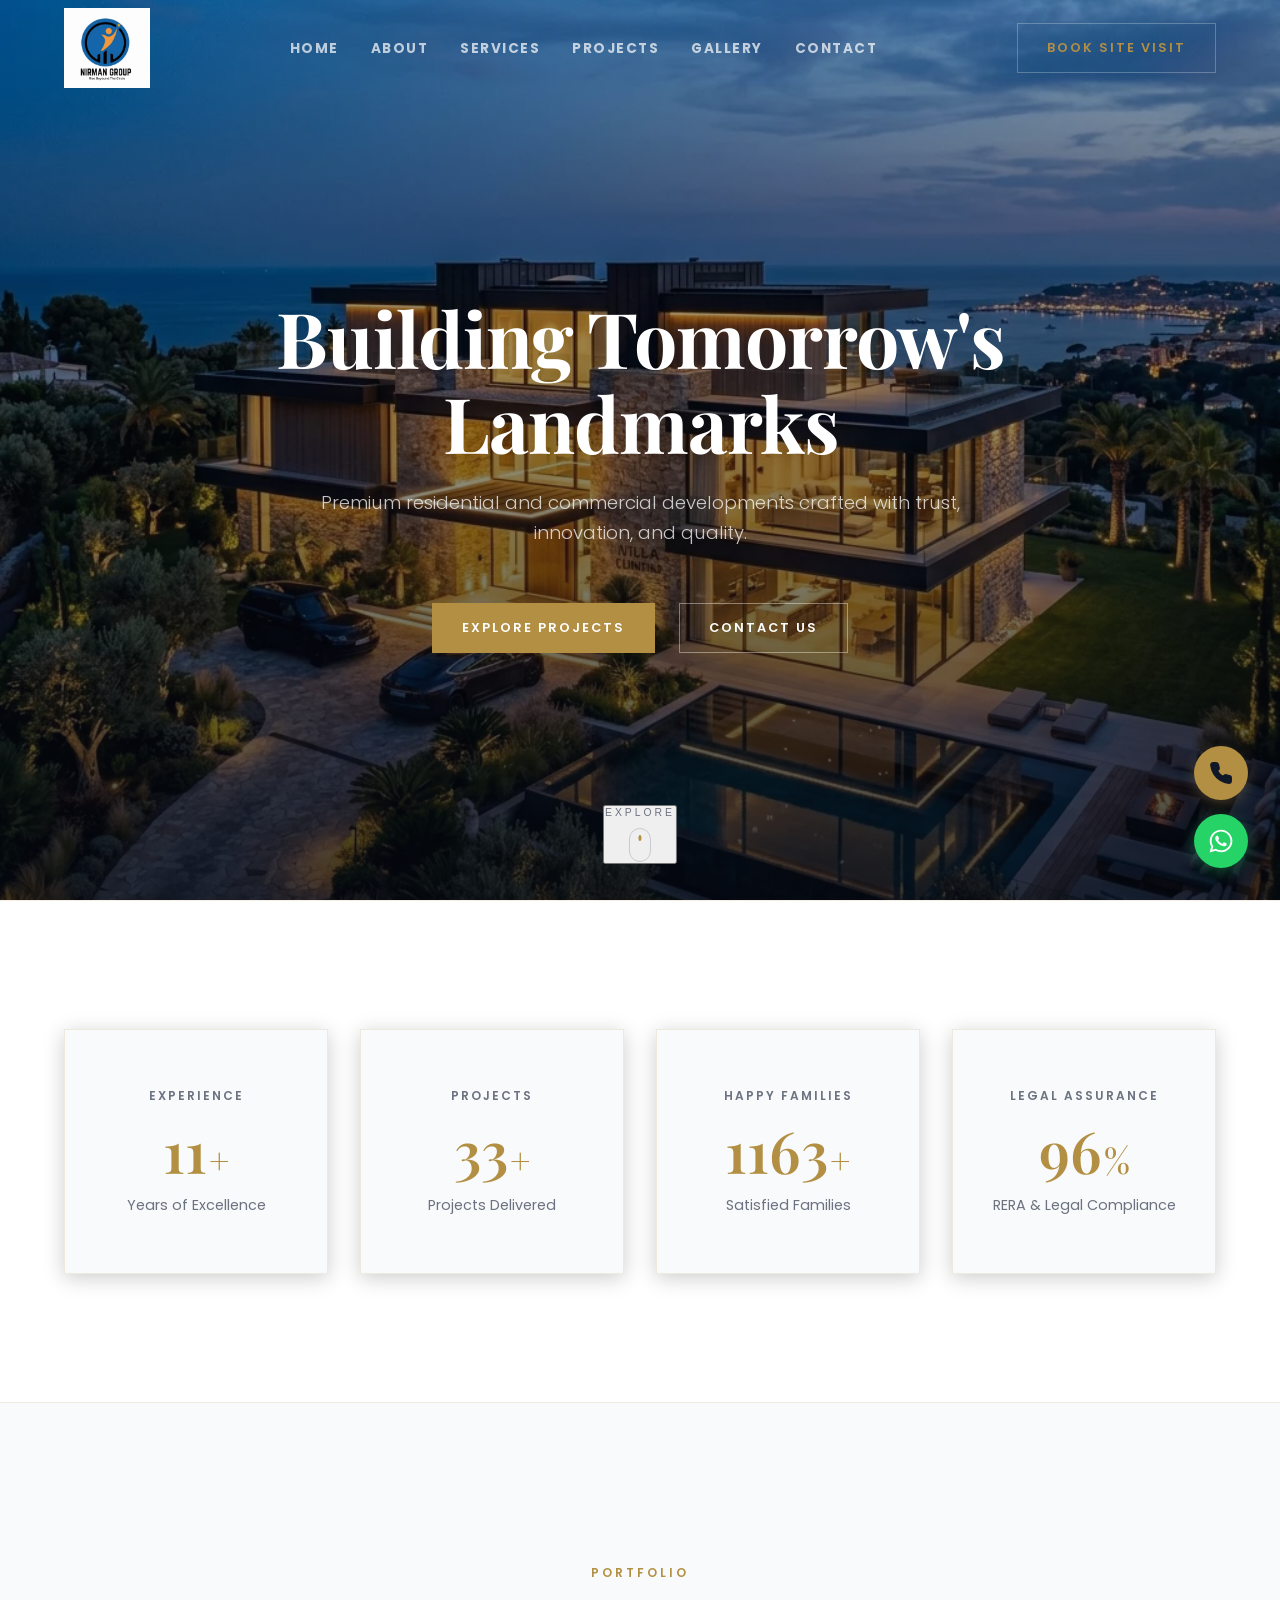
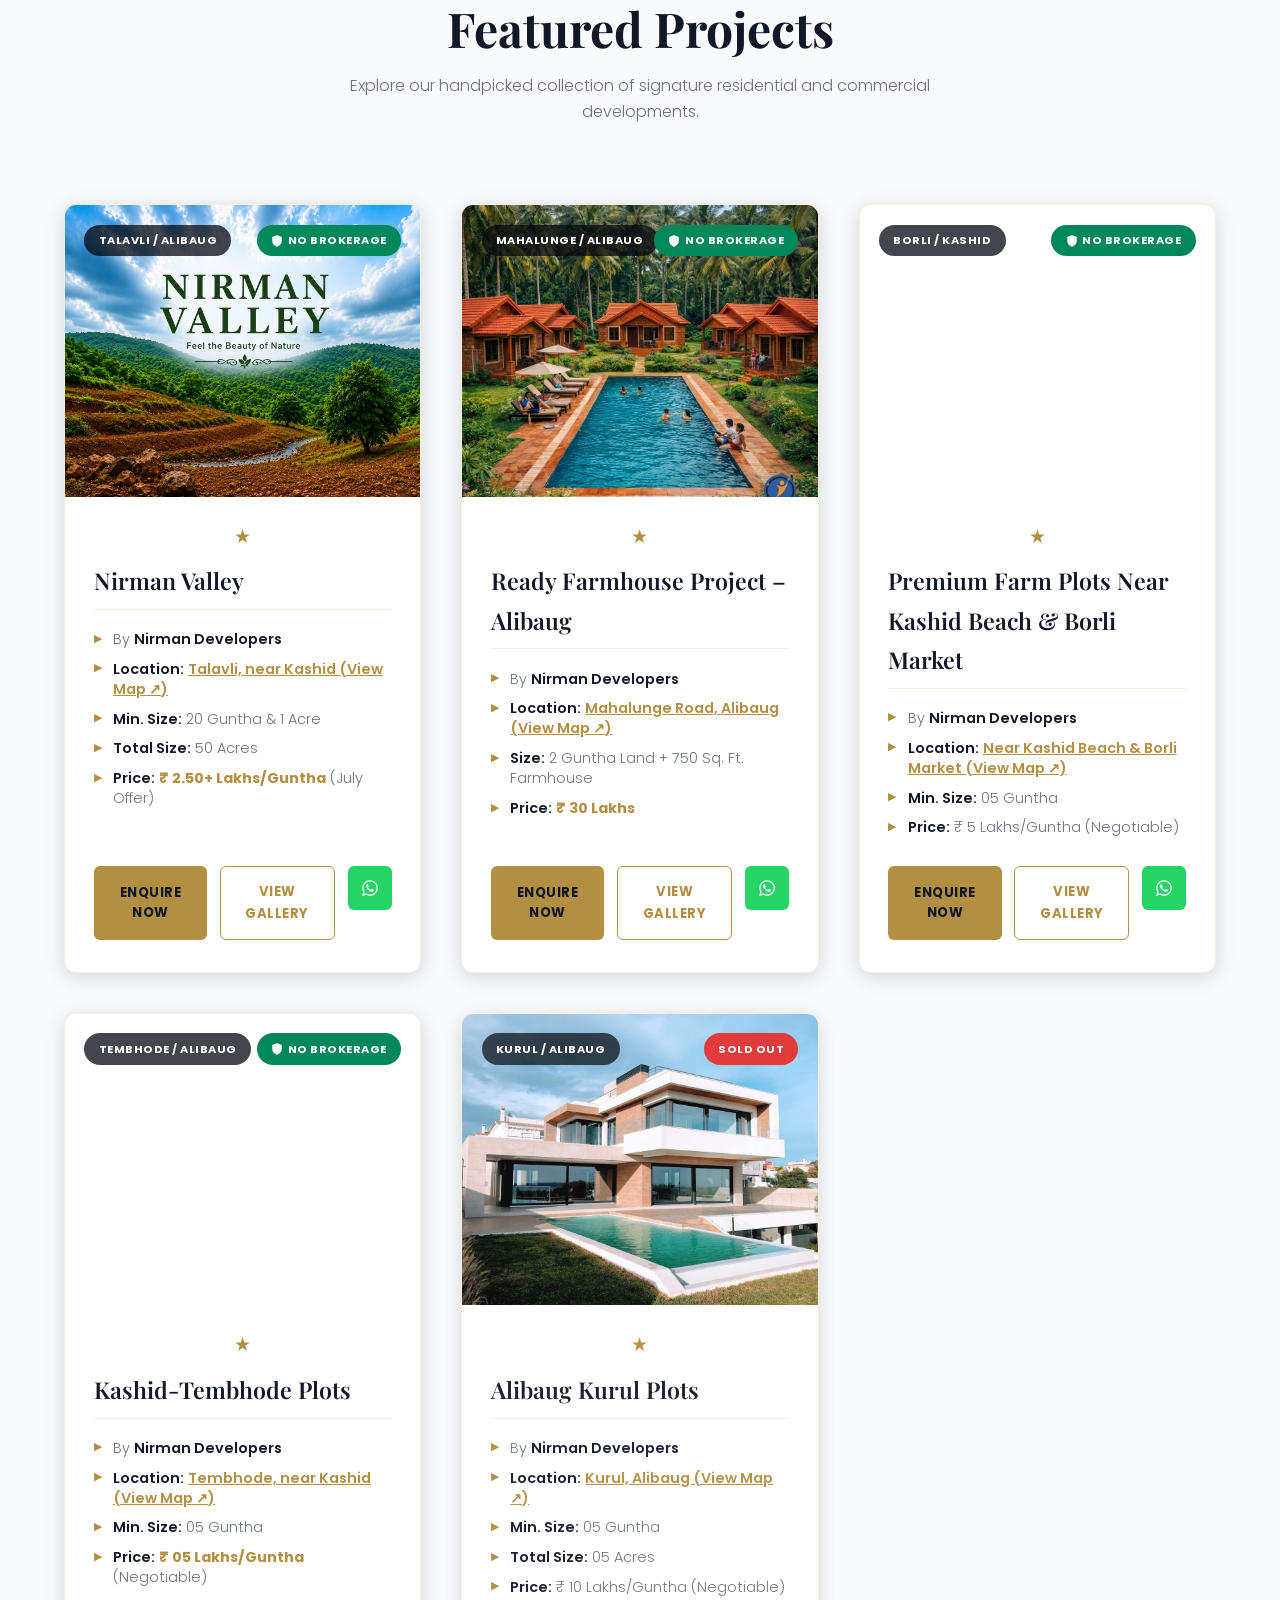
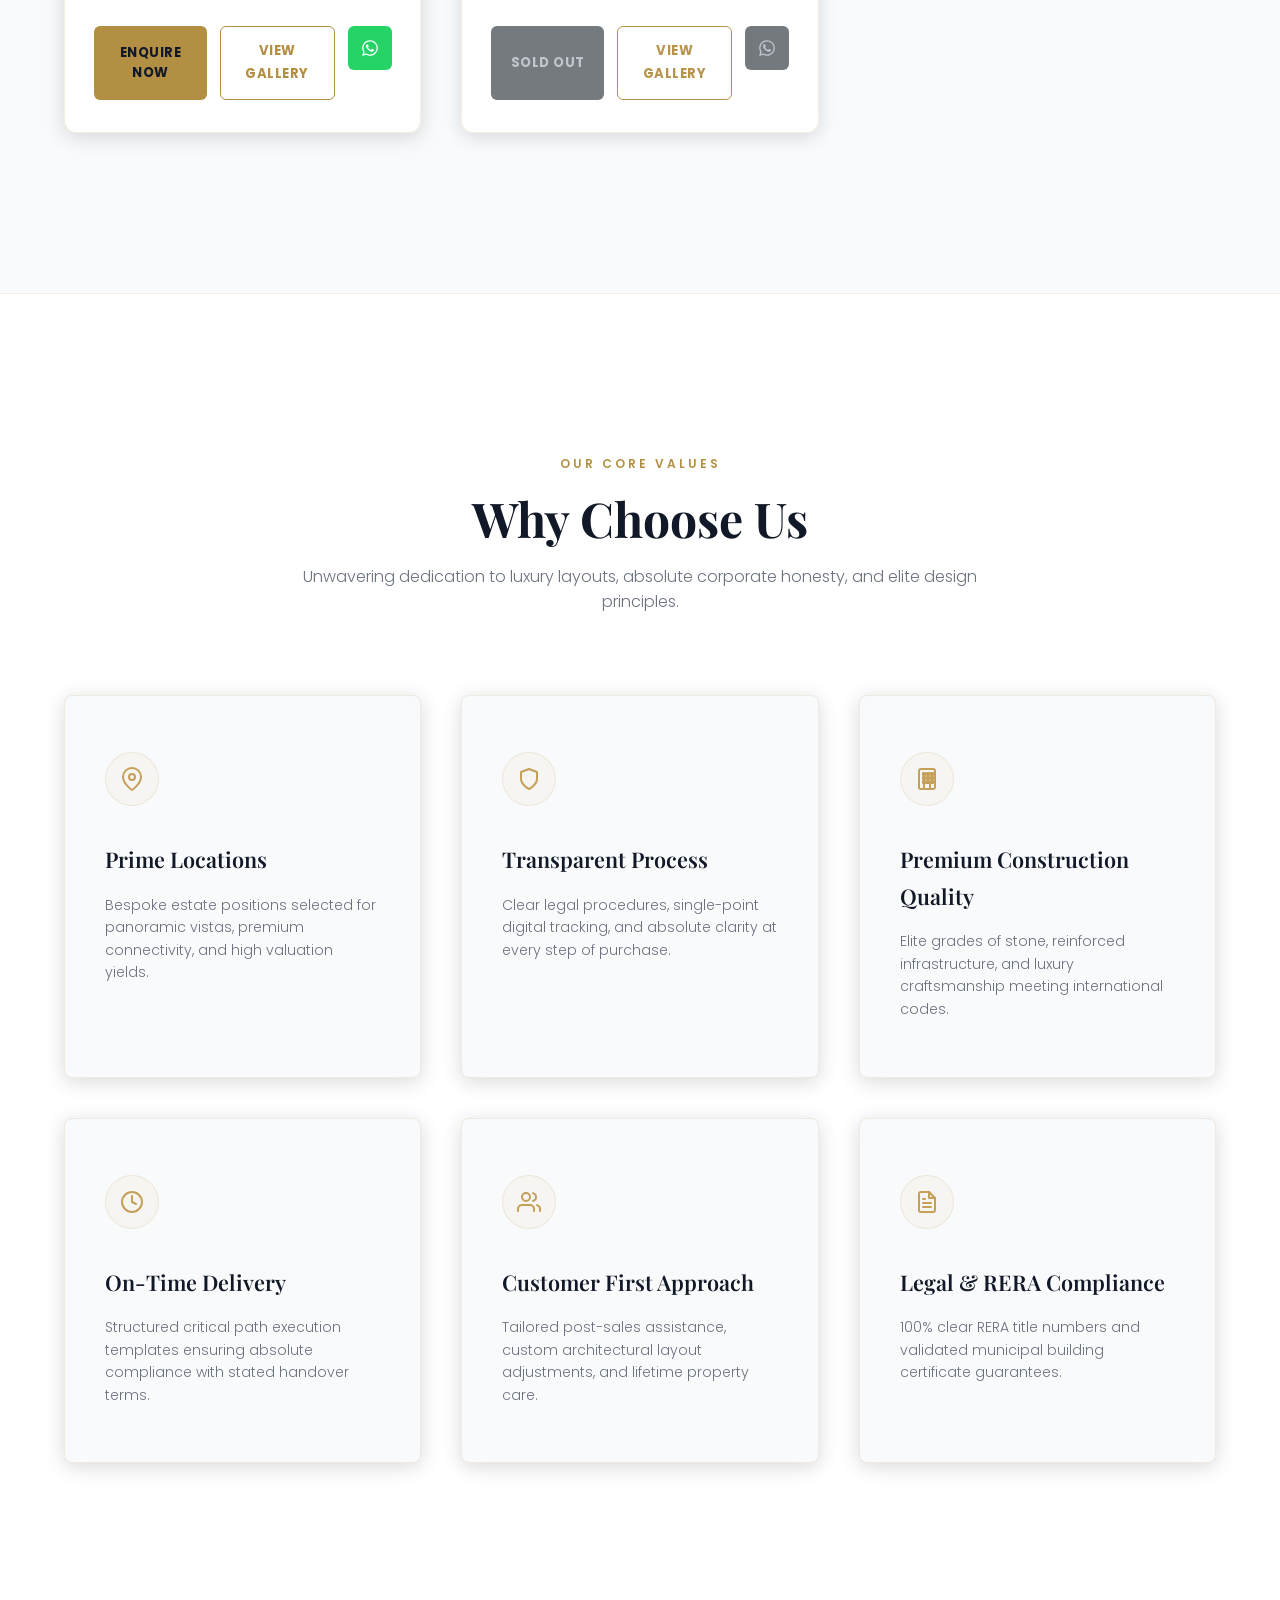
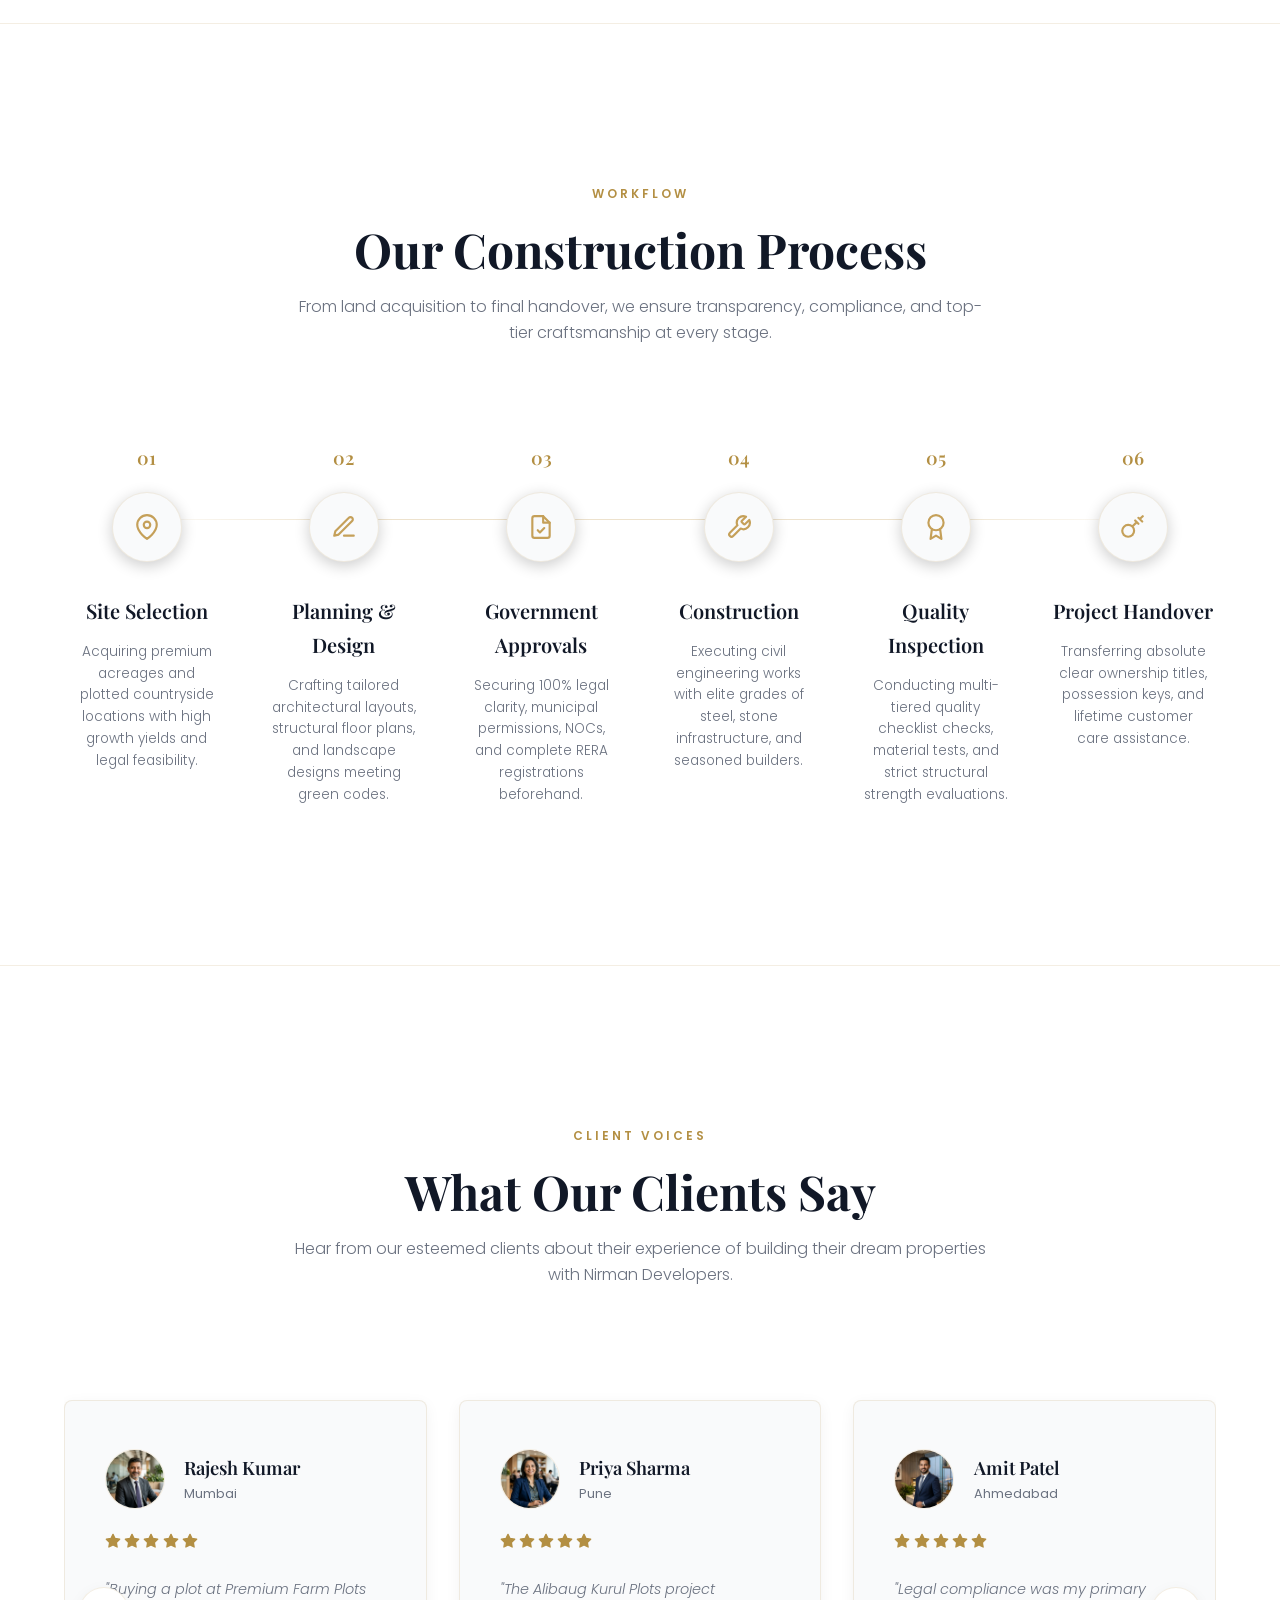
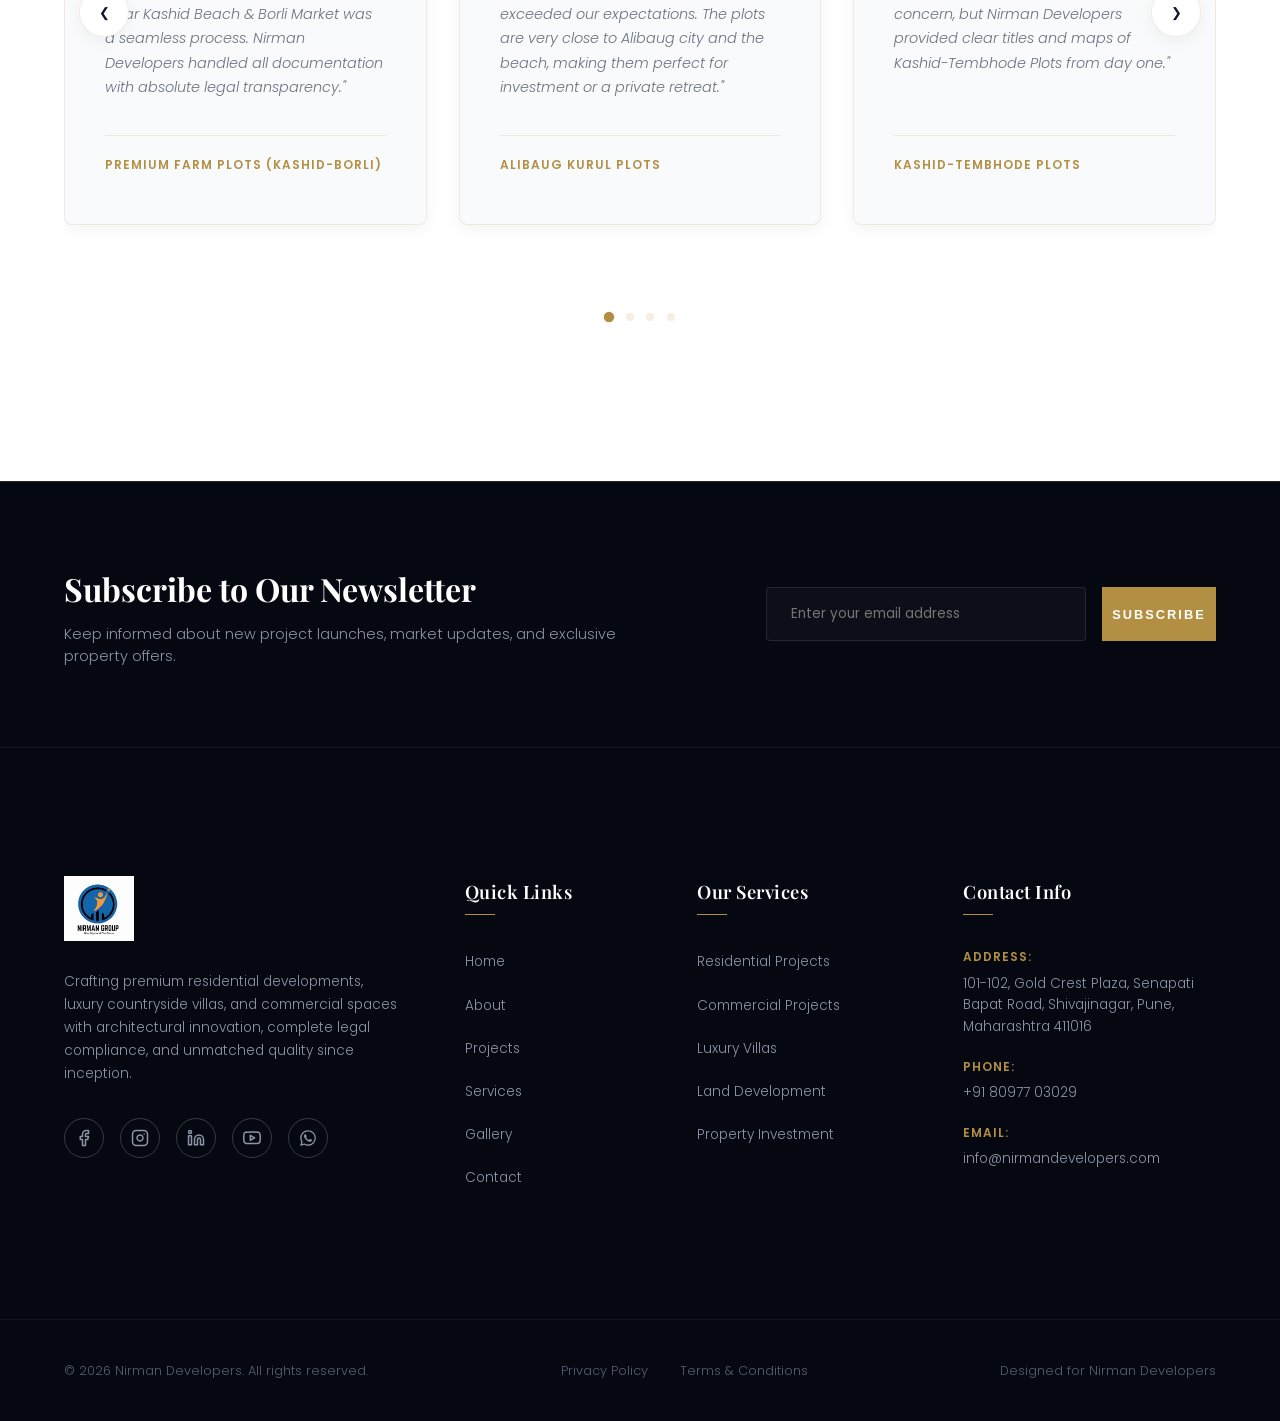
==== commit 34fa2136: "Update third project card and hero banner with newly uploaded site images" ====
--- a/index.html
+++ b/index.html
@@ -329,7 +329,7 @@
                 <article class="project-card">
                     <div class="project-media">
                         <a href="pages/project-detail.html?project=kashid-borli" class="project-media-link" style="display: block; width: 100%; height: 100%;">
-                            <img src="images/gallery/firstproject8.webp" alt="Premium Farm Plots Near Kashid Beach & Borli Market" class="project-img" decoding="async" loading="lazy" width="1600" height="720">
+                            <img src="images/projects/kashid_borli_card.jpeg" alt="Premium Farm Plots Near Kashid Beach & Borli Market" class="project-img" decoding="async" loading="lazy" width="1448" height="1086" style="object-fit: cover; object-position: center;">
                         </a>
                         <span class="project-badge-left">Borli / Kashid</span>
                         <span class="project-badge-right">
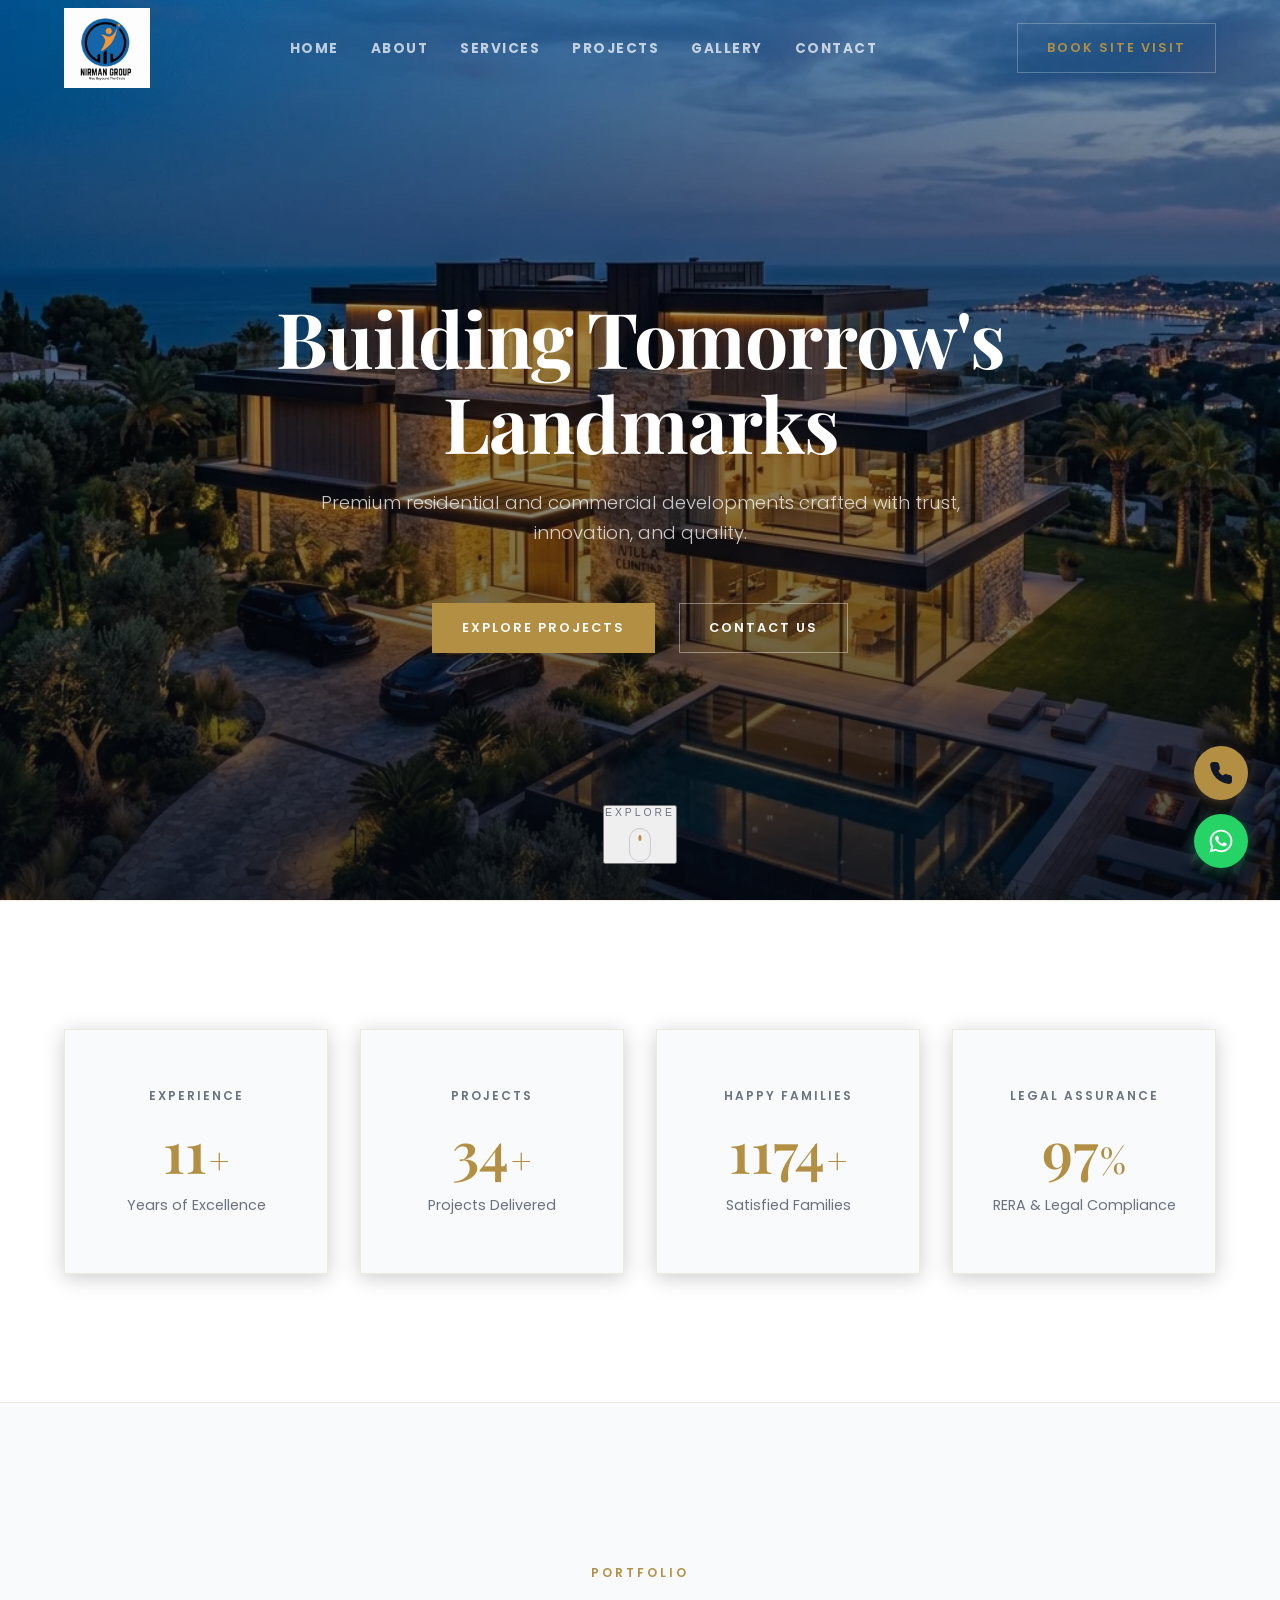
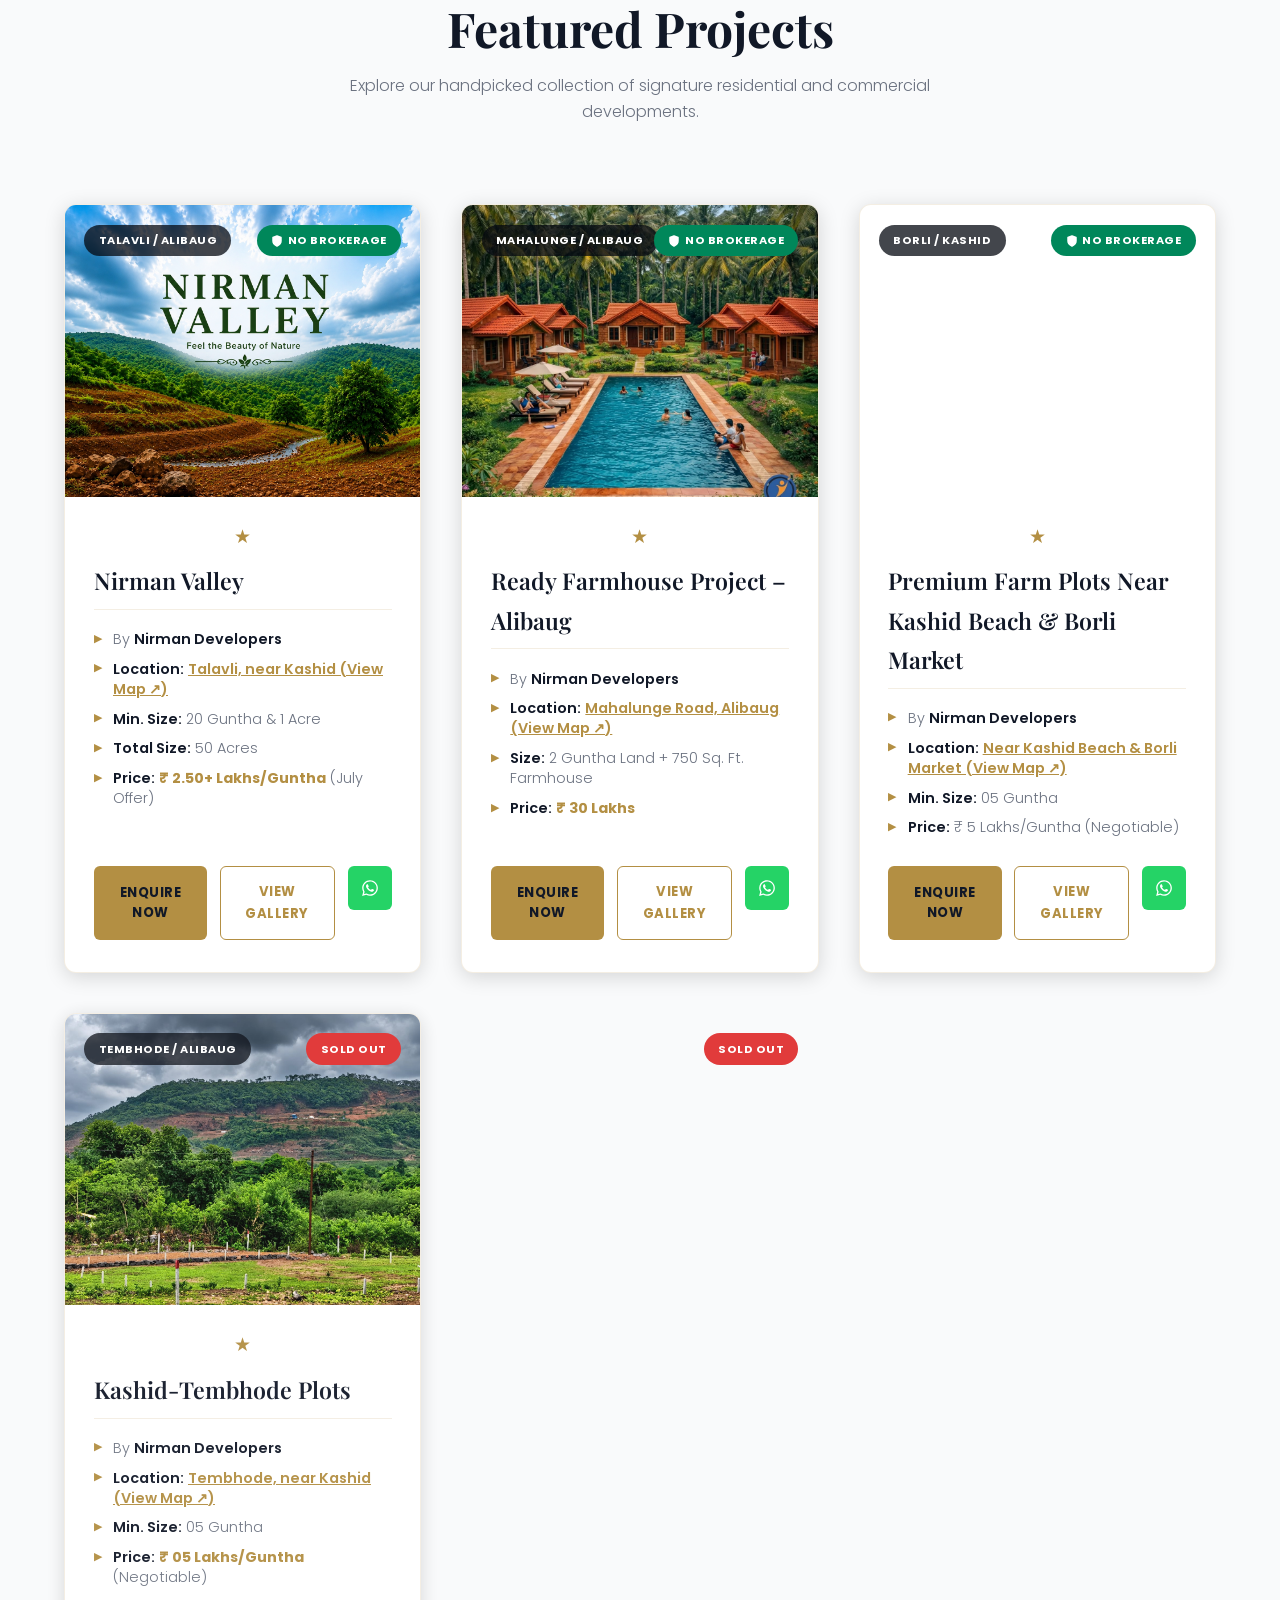
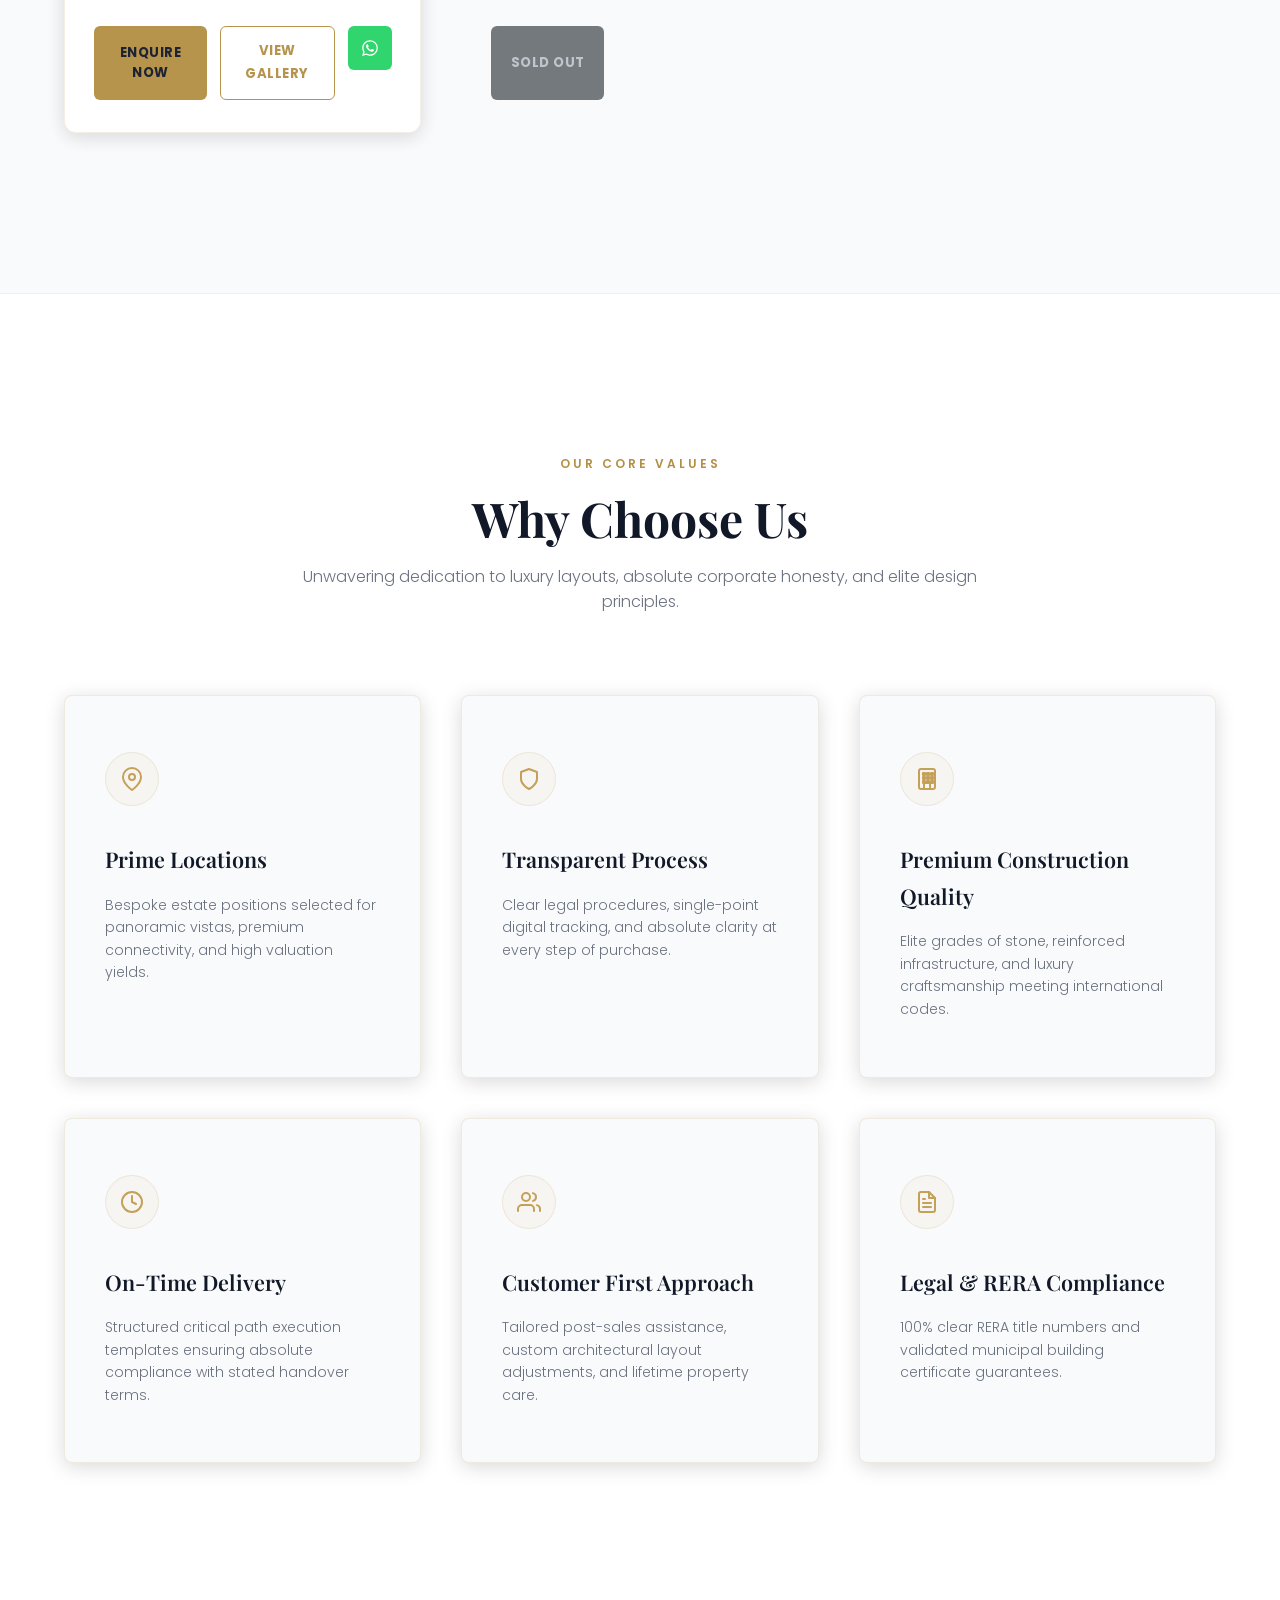
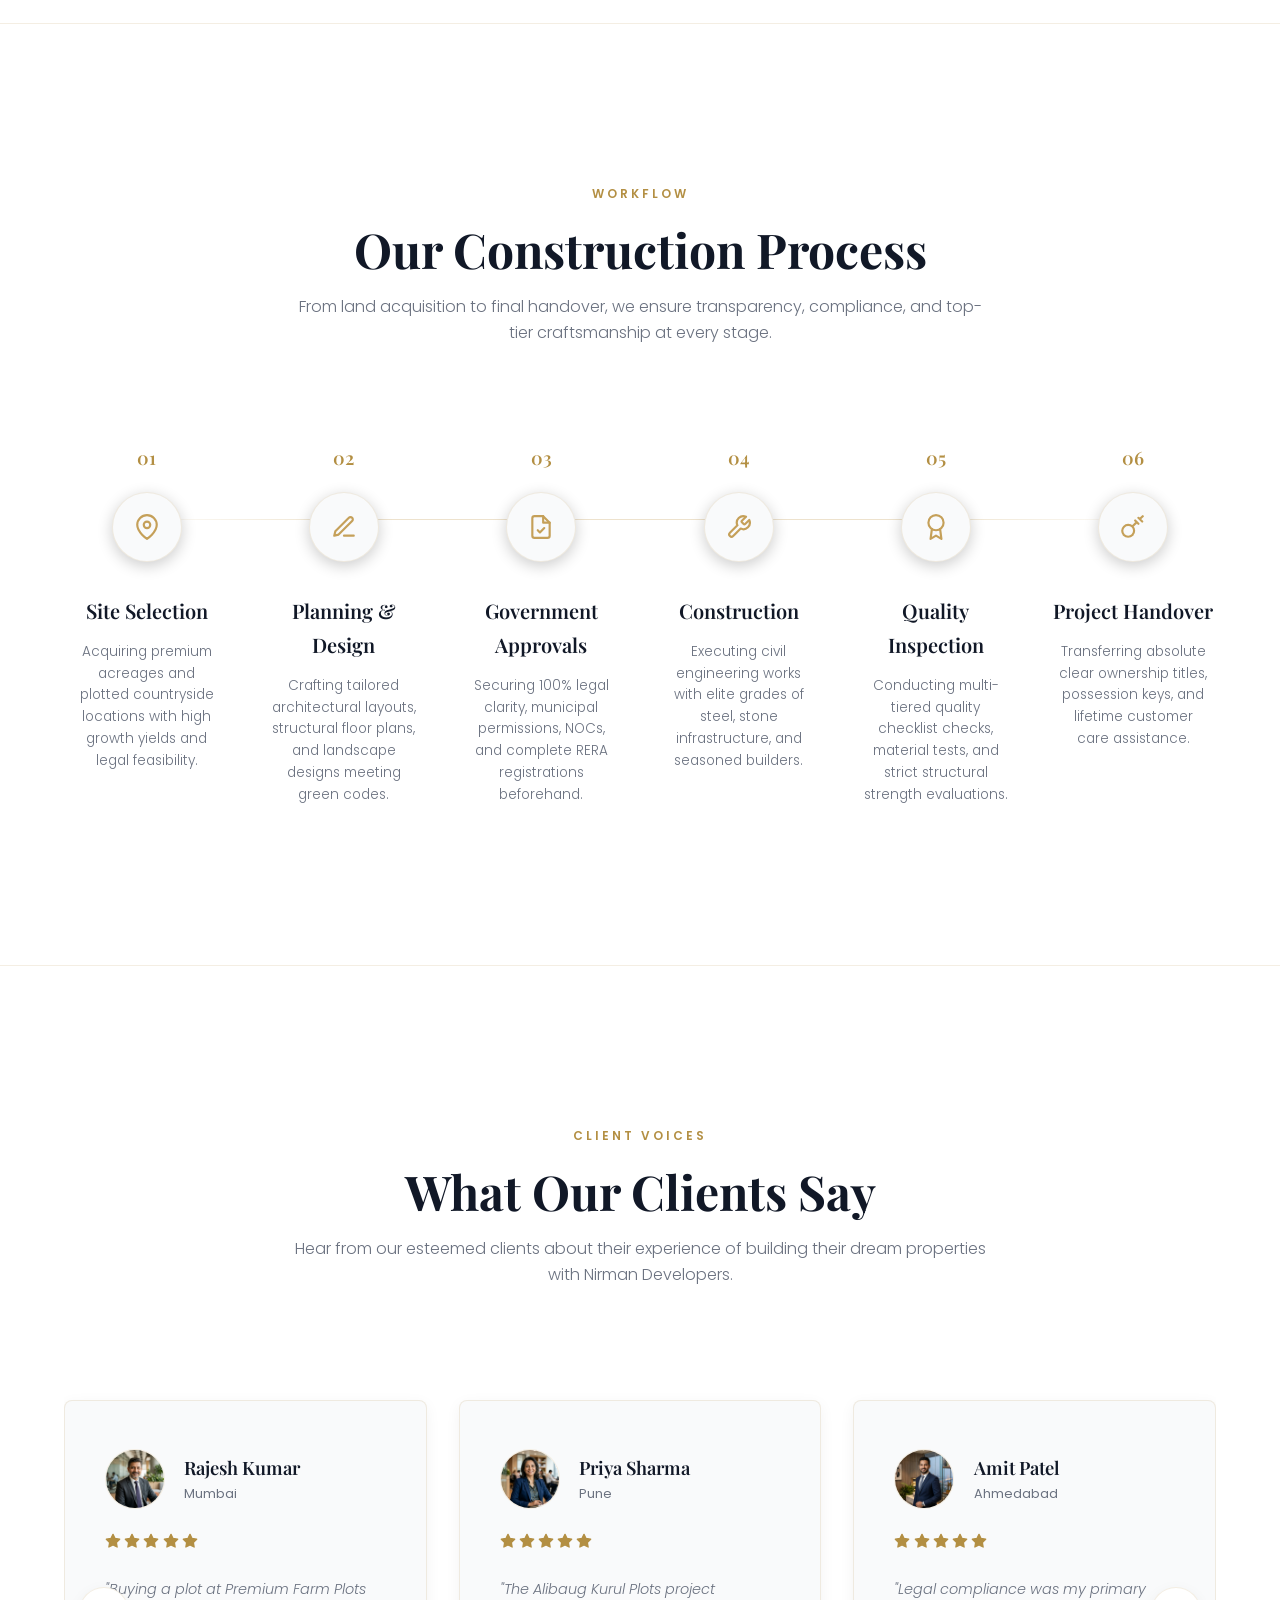
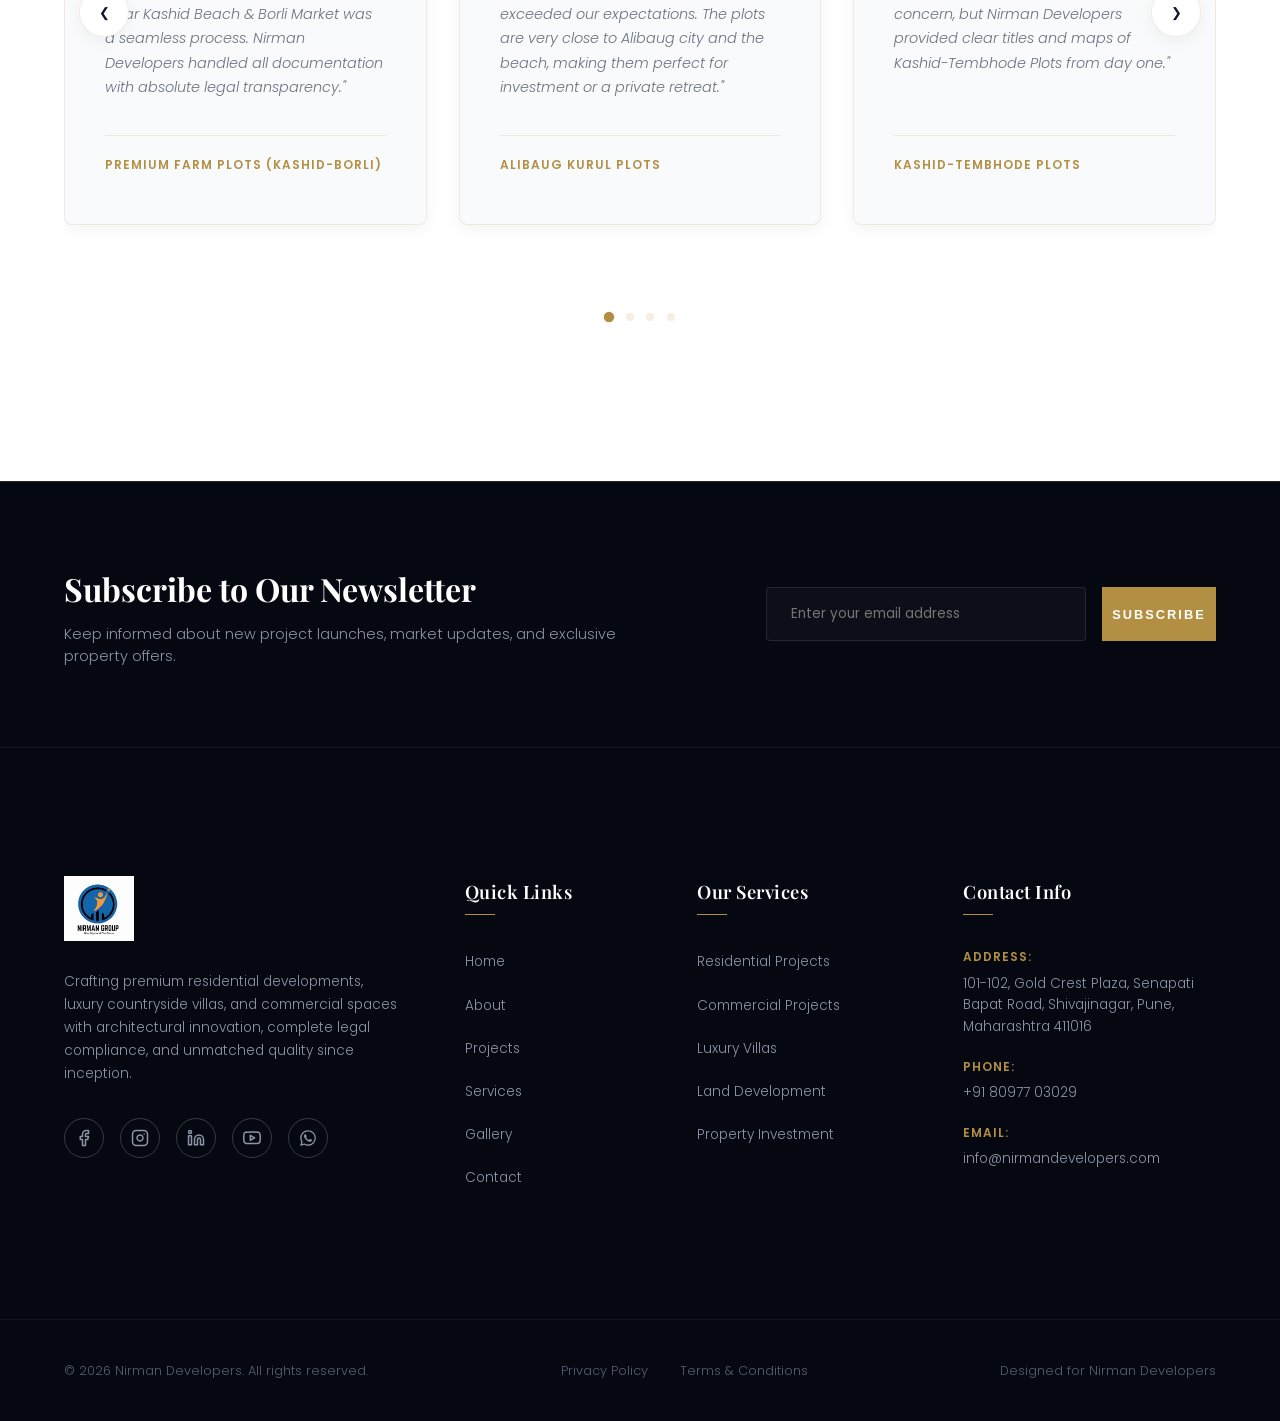
==== commit 9cfec17c: "Update Kashid-Tembhode project to Sold Out with new site photos, video tour, and location details" ====
--- a/index.html
+++ b/index.html
@@ -361,16 +361,15 @@
                     </div>
                 </article>
 
-                <!-- Project Card 4: Kashid-Tembhode Plots -->
-                <article class="project-card">
+                <!-- Project Card 4: Kashid-Tembhode Plots (SOLD OUT) -->
+                <article class="project-card" style="opacity: 0.95;">
                     <div class="project-media">
                         <a href="pages/project-detail.html?project=kashid-tembhode" class="project-media-link" style="display: block; width: 100%; height: 100%;">
-                            <img src="images/projects/kashid_tembhode.webp" alt="Kashid-Tembhode Seaside Plots" class="project-img" decoding="async" loading="lazy" width="2400" height="1350">
+                            <img src="images/projects/kashid_tembhode_card.jpeg" alt="Kashid-Tembhode Seaside Plots" class="project-img" decoding="async" loading="lazy" width="1448" height="1086" style="object-fit: cover; object-position: center;">
                         </a>
                         <span class="project-badge-left">Tembhode / Alibaug</span>
-                        <span class="project-badge-right">
-                            <svg xmlns="http://www.w3.org/2000/svg" width="12" height="12" viewBox="0 0 24 24" fill="none" stroke="currentColor" stroke-width="3" stroke-linecap="round" stroke-linejoin="round" class="badge-shield-icon"><path d="M12 22s8-4 8-10V5l-8-3-8 3v7c0 6 8 10 8 10z"></path></svg>
-                            No Brokerage
+                        <span class="project-badge-right" style="background: #e03131;">
+                            SOLD OUT
                         </span>
                     </div>
                     <div class="project-body">
--- a/css/style.css
+++ b/css/style.css
@@ -4294,4 +4294,51 @@
   .nearby-attractions-section h2 {
     font-size: 1.8rem;
   }
+}
+
+/* ==========================================================================
+   Video Play Overlay & Badge Styling
+   ========================================================================== */
+.video-play-overlay {
+  position: absolute;
+  top: 0;
+  left: 0;
+  width: 100%;
+  height: 100%;
+  background: rgba(5, 8, 17, 0.4);
+  display: flex;
+  align-items: center;
+  justify-content: center;
+  transition: var(--transition-fast);
+  z-index: 5;
+}
+
+.gallery-card:hover .video-play-overlay {
+  background: rgba(5, 8, 17, 0.55);
+}
+
+.play-btn-circle {
+  width: 58px;
+  height: 58px;
+  background: var(--accent-gold);
+  border-radius: 50%;
+  display: flex;
+  align-items: center;
+  justify-content: center;
+  box-shadow: 0 0 25px rgba(212, 175, 55, 0.6);
+  transition: var(--transition-smooth);
+}
+
+.gallery-card:hover .play-btn-circle {
+  transform: scale(1.15);
+  background: #ffffff;
+}
+
+.play-icon-triangle {
+  width: 0;
+  height: 0;
+  border-top: 10px solid transparent;
+  border-bottom: 10px solid transparent;
+  border-left: 16px solid #050817;
+  margin-left: 4px;
 }
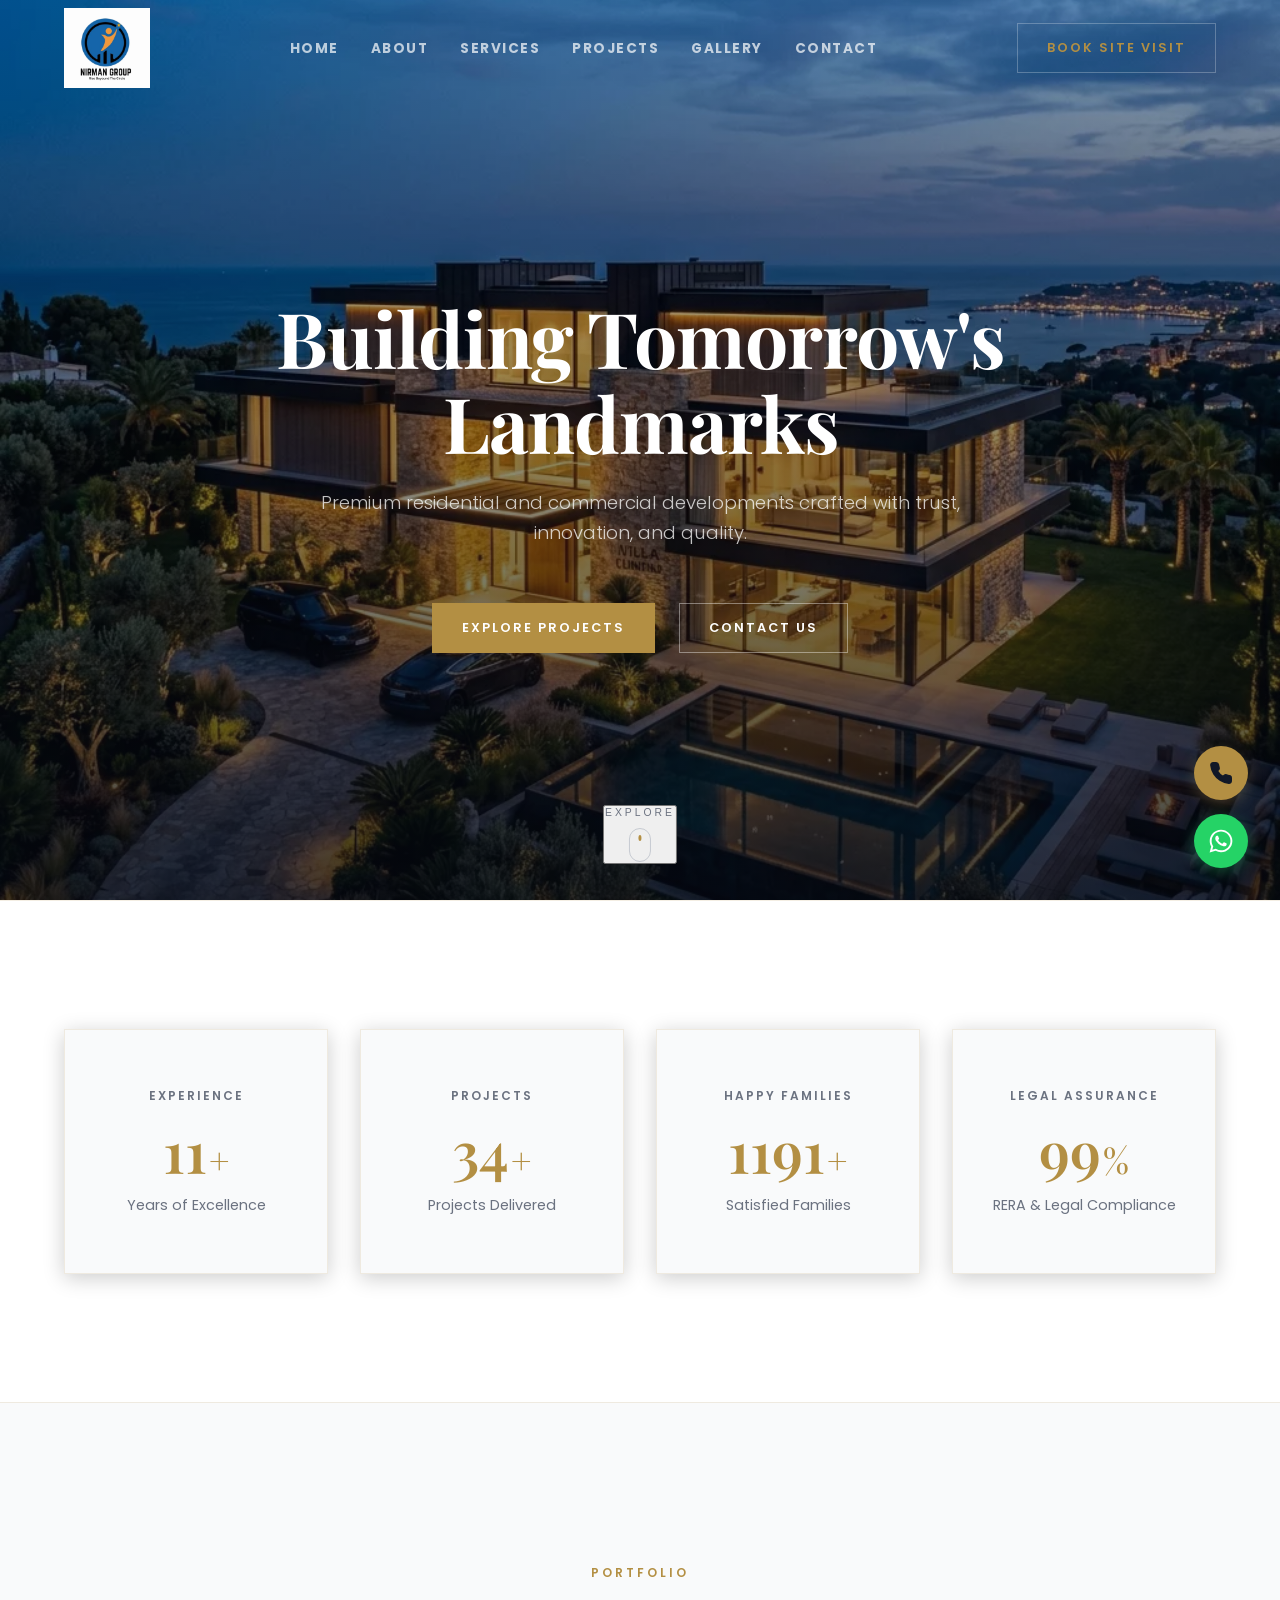
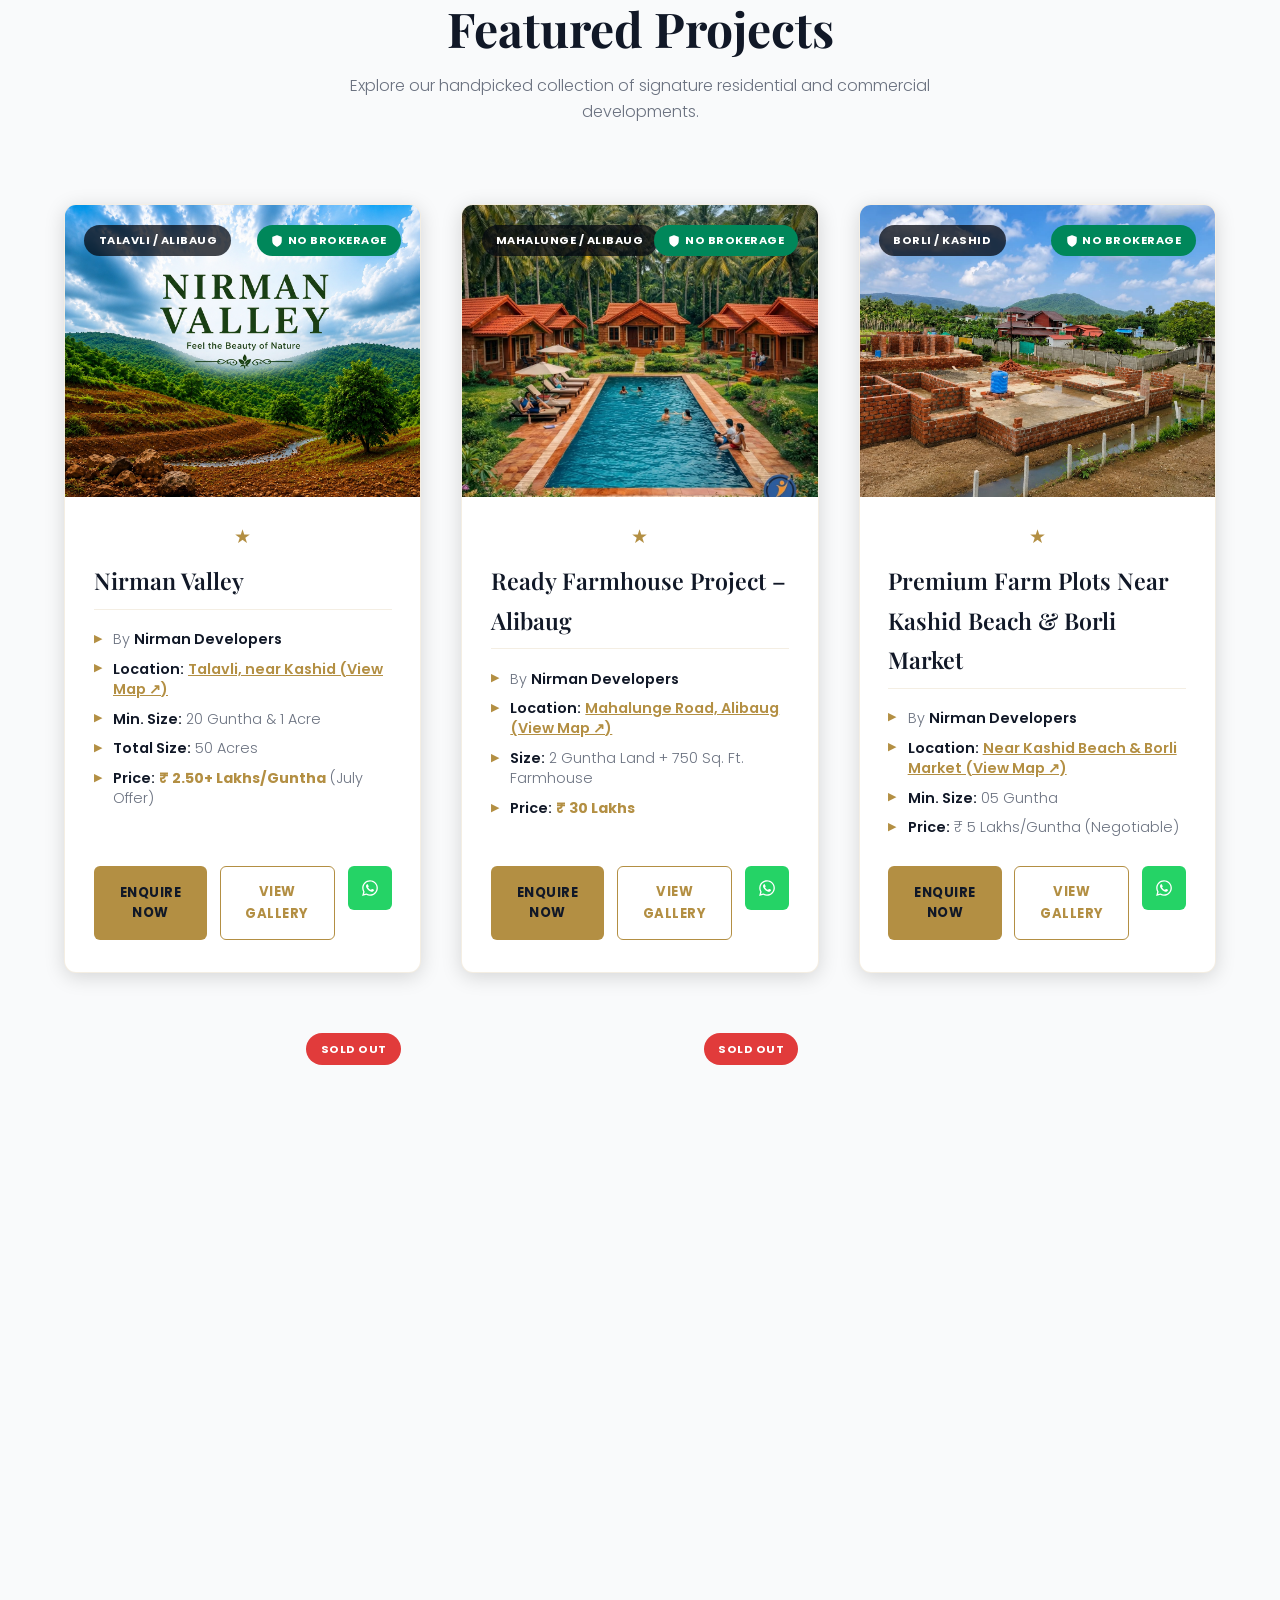
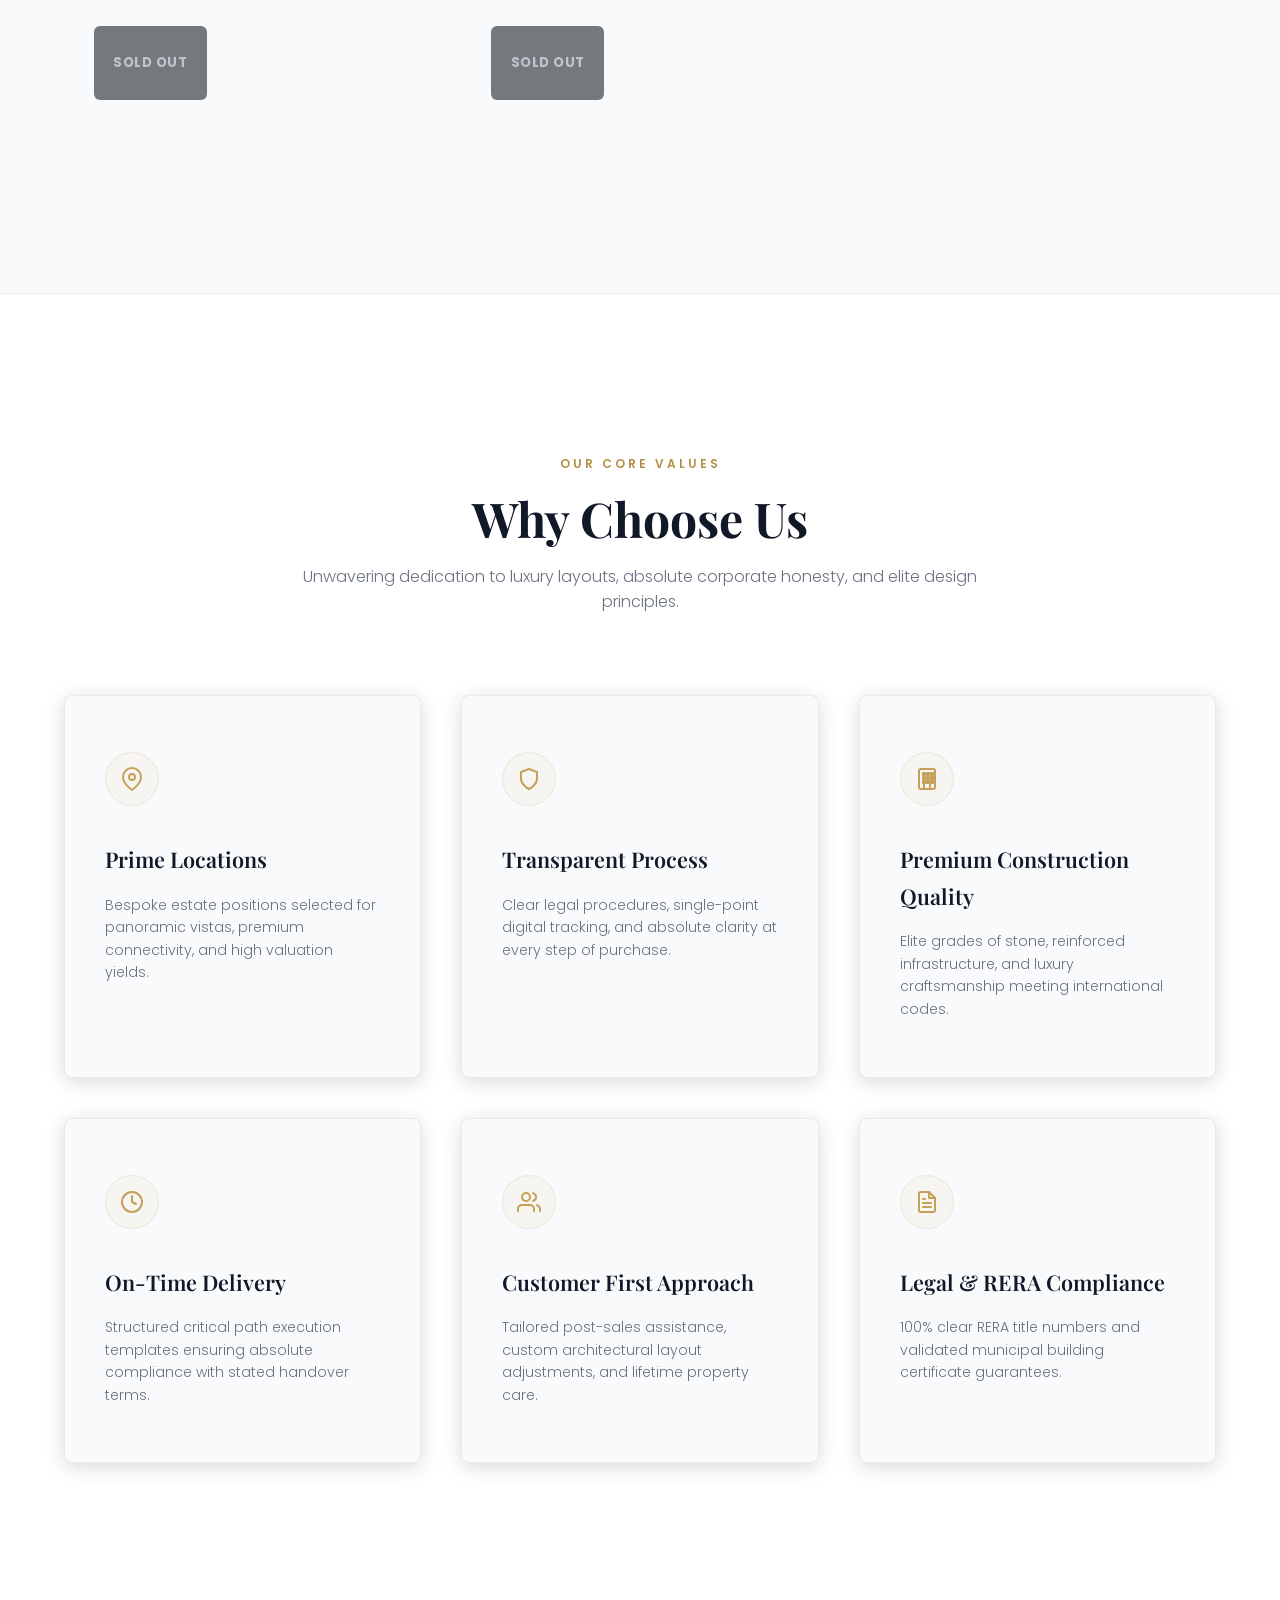
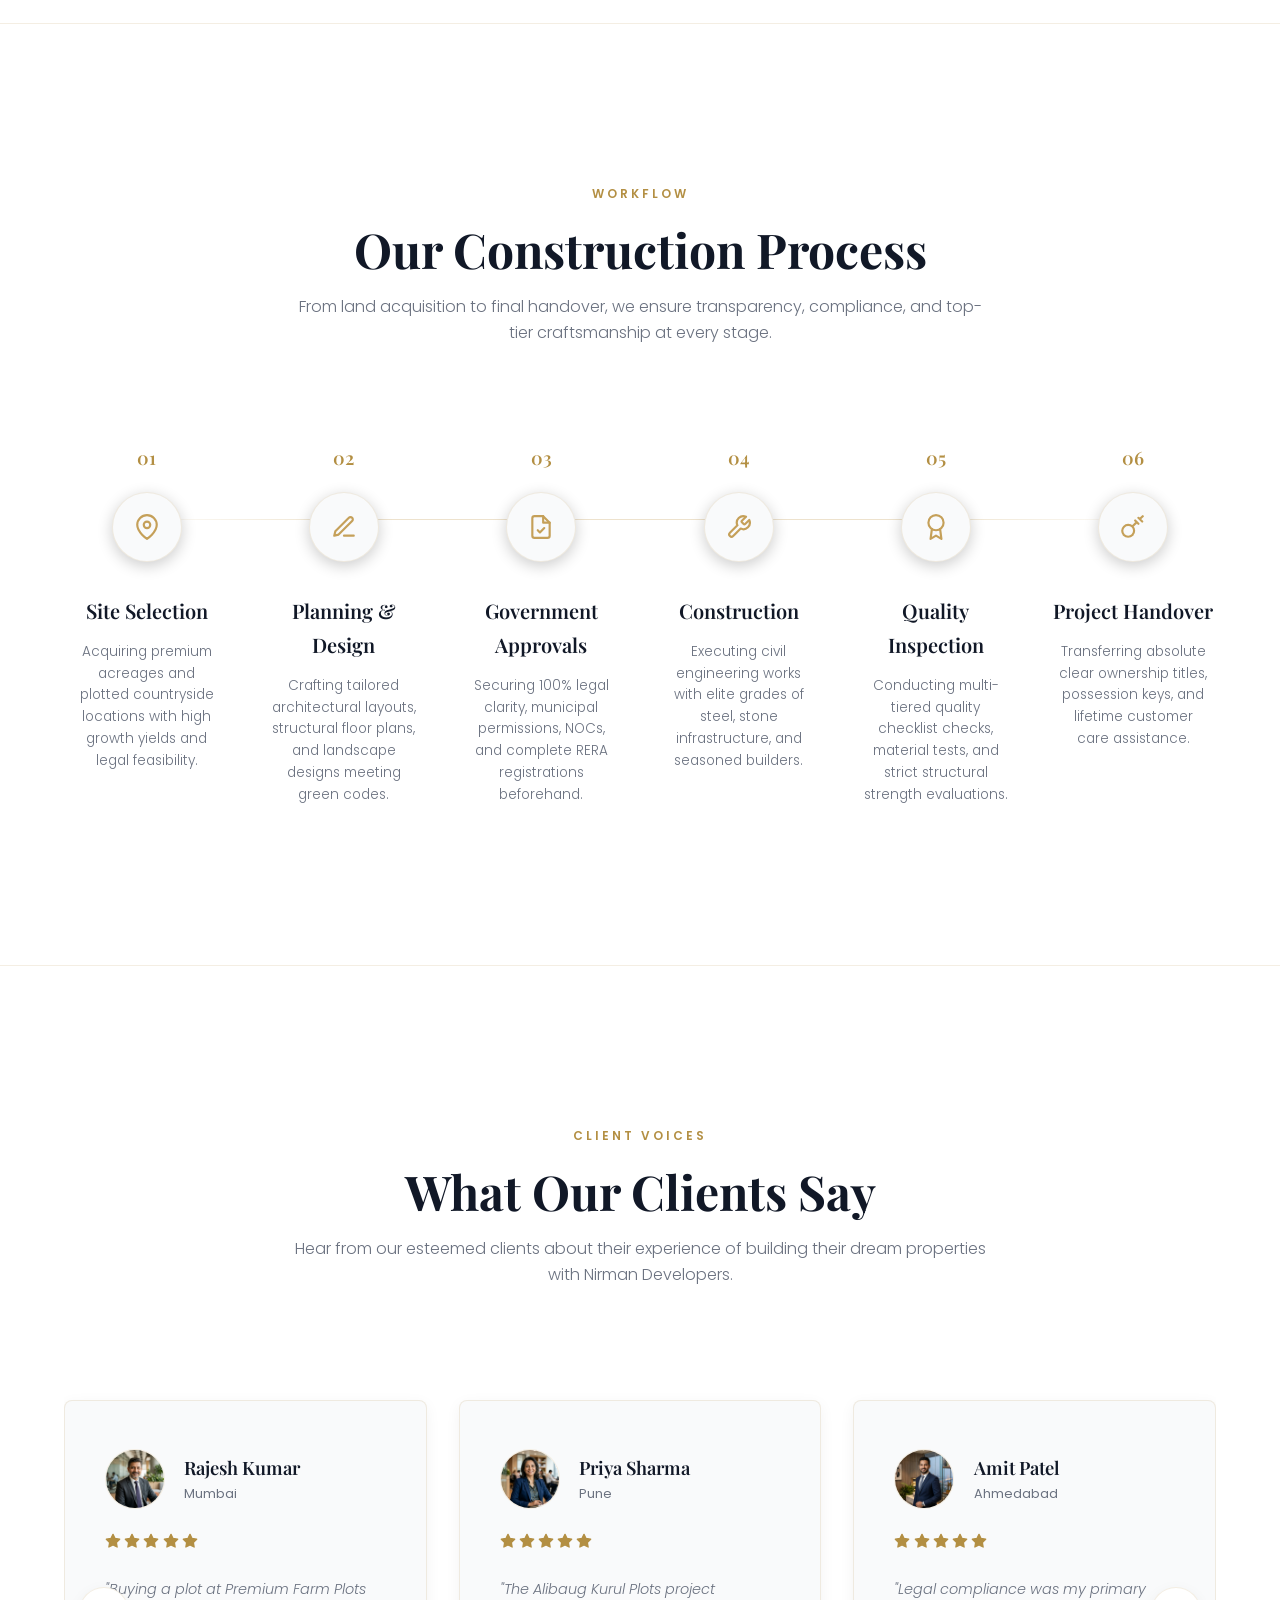
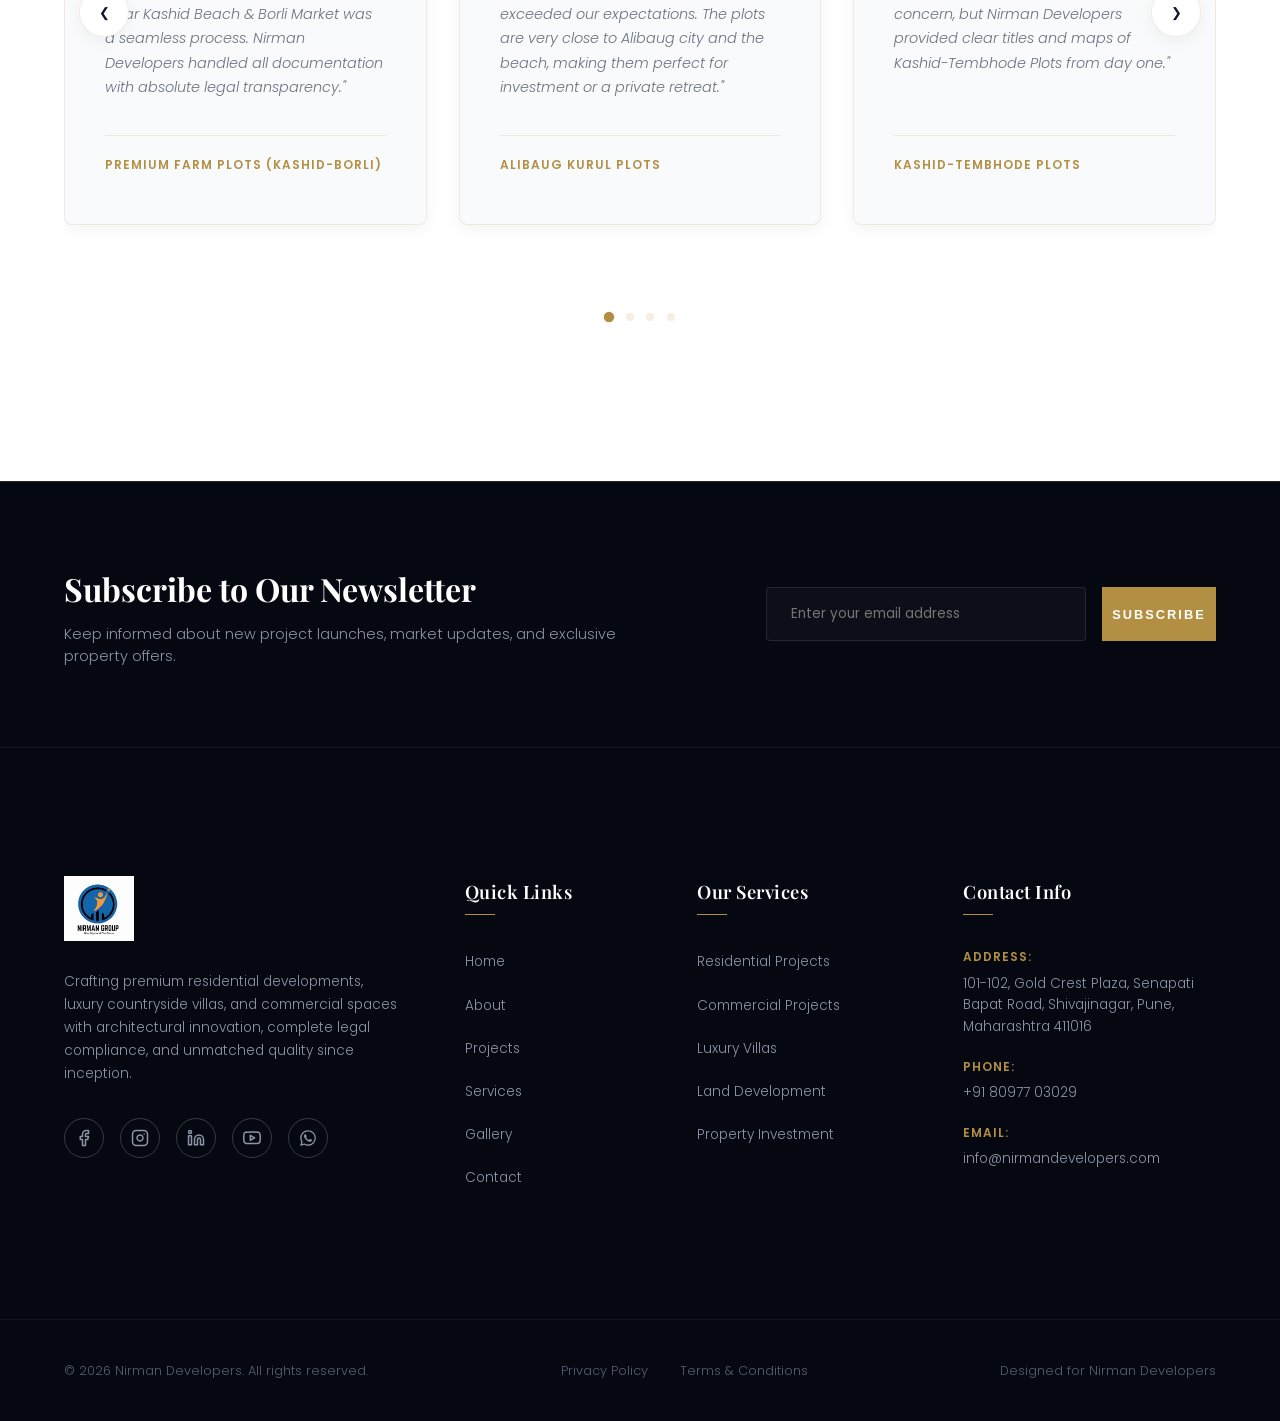
==== commit 66ce23e0: "Update project details, gallery media, clean up unused files, and fix 4-column layout" ====
--- a/index.html
+++ b/index.html
@@ -1,11 +1,14 @@
 <!DOCTYPE html>
 <html lang="en">
+
 <head>
     <meta charset="UTF-8">
     <meta name="viewport" content="width=device-width, initial-scale=1.0">
     <title>Nirman Developers | Premium Real Estate & Plotted Developments Alibaug</title>
-    <meta name="description" content="Nirman Developers offers premium gated community plots, ready farmhouses, and luxury vacation home land near Kashid Beach and Alibaug. Explore our signature projects with 100% legal clearance, clear titles, and high-yield returns.">
-    <meta name="keywords" content="Nirman Developers, real estate Alibaug, plots near Kashid beach, ready farmhouse Alibaug, gated community plots Alibaug, buy land Alibaug, luxury villas Alibaug, property investment Alibaug">
+    <meta name="description"
+        content="Nirman Developers offers premium gated community plots, ready farmhouses, and luxury vacation home land near Kashid Beach and Alibaug. Explore our signature projects with 100% legal clearance, clear titles, and high-yield returns.">
+    <meta name="keywords"
+        content="Nirman Developers, real estate Alibaug, plots near Kashid beach, ready farmhouse Alibaug, gated community plots Alibaug, buy land Alibaug, luxury villas Alibaug, property investment Alibaug">
     <meta name="robots" content="index, follow">
     <link rel="canonical" href="https://nirmandevelopers.com/index.html">
 
@@ -13,16 +16,18 @@
     <meta property="og:type" content="website">
     <meta property="og:url" content="https://nirmandevelopers.com/index.html">
     <meta property="og:title" content="Nirman Developers | Premium Real Estate & Plotted Developments Alibaug">
-    <meta property="og:description" content="Nirman Developers offers premium gated community plots, ready farmhouses, and luxury vacation home land near Kashid Beach and Alibaug. Explore our signature projects with 100% legal clearance, clear titles, and high-yield returns.">
+    <meta property="og:description"
+        content="Nirman Developers offers premium gated community plots, ready farmhouses, and luxury vacation home land near Kashid Beach and Alibaug. Explore our signature projects with 100% legal clearance, clear titles, and high-yield returns.">
     <meta property="og:image" content="https://nirmandevelopers.com/images/logo/logo.webp">
 
     <!-- Twitter -->
     <meta property="twitter:card" content="summary_large_image">
     <meta property="twitter:url" content="https://nirmandevelopers.com/index.html">
     <meta property="twitter:title" content="Nirman Developers | Premium Real Estate & Plotted Developments Alibaug">
-    <meta property="twitter:description" content="Nirman Developers offers premium gated community plots, ready farmhouses, and luxury vacation home land near Kashid Beach and Alibaug. Explore our signature projects with 100% legal clearance, clear titles, and high-yield returns.">
+    <meta property="twitter:description"
+        content="Nirman Developers offers premium gated community plots, ready farmhouses, and luxury vacation home land near Kashid Beach and Alibaug. Explore our signature projects with 100% legal clearance, clear titles, and high-yield returns.">
     <meta property="twitter:image" content="https://nirmandevelopers.com/images/logo/logo.webp">
-    
+
     <!-- Link to Header Styles (Design System Core Included) -->
     <link rel="stylesheet" href="css/header.css">
     <!-- Link to Hero and Page Specific Styles -->
@@ -30,7 +35,9 @@
     <!-- Preconnect to Google Fonts -->
     <link rel="preconnect" href="https://fonts.googleapis.com">
     <link rel="preconnect" href="https://fonts.gstatic.com" crossorigin>
-    <link href="https://fonts.googleapis.com/css2?family=Playfair+Display:ital,wght@0,400..900;1,400..900&family=Poppins:ital,wght@0,100..900;1,100..900&display=swap" rel="stylesheet">
+    <link
+        href="https://fonts.googleapis.com/css2?family=Playfair+Display:ital,wght@0,400..900;1,400..900&family=Poppins:ital,wght@0,100..900;1,100..900&display=swap"
+        rel="stylesheet">
     <!-- Structured Data: JSON-LD -->
     <script type="application/ld+json">
     {
@@ -83,6 +90,7 @@
     }
     </script>
 </head>
+
 <body>
 
     <!-- ==========================================================================
@@ -90,12 +98,13 @@
        ========================================================================== -->
     <header class="header-nav" id="header-nav">
         <div class="nav-container">
-            
+
             <!-- Company Logo Placement (Editable Placeholder) -->
             <a href="index.html" class="logo-link" aria-label="Nirman Developers Homepage">
-                <img src="images/logo/logo.webp" alt="Nirman Developers Logo" class="logo-image" decoding="async" width="1080" height="1007">
+                <img src="images/logo/logo.webp" alt="Nirman Developers Logo" class="logo-image" decoding="async"
+                    width="1080" height="1007">
             </a>
-            
+
             <!-- Desktop Navigation Menu -->
             <nav aria-label="Desktop Navigation">
                 <ul class="nav-menu">
@@ -107,21 +116,23 @@
                     <li><a href="pages/contact.html" class="nav-link">Contact</a></li>
                 </ul>
             </nav>
-            
+
             <!-- CTA Actions Block -->
             <div class="nav-actions">
                 <a href="pages/contact.html" class="btn btn-outline btn-desktop-cta">Book Site Visit</a>
-                
+
                 <!-- Hamburger Trigger Button for Mobile Navigation Menu -->
-                <button class="mobile-menu-btn" id="mobile-menu-btn" aria-label="Open Navigation Menu" aria-expanded="false" aria-controls="mobile-drawer">
-                    <svg xmlns="http://www.w3.org/2000/svg" width="26" height="26" viewBox="0 0 24 24" fill="none" stroke="currentColor" stroke-width="2" stroke-linecap="round" stroke-linejoin="round">
+                <button class="mobile-menu-btn" id="mobile-menu-btn" aria-label="Open Navigation Menu"
+                    aria-expanded="false" aria-controls="mobile-drawer">
+                    <svg xmlns="http://www.w3.org/2000/svg" width="26" height="26" viewBox="0 0 24 24" fill="none"
+                        stroke="currentColor" stroke-width="2" stroke-linecap="round" stroke-linejoin="round">
                         <line x1="3" y1="12" x2="21" y2="12"></line>
                         <line x1="3" y1="6" x2="21" y2="6"></line>
                         <line x1="3" y1="18" x2="21" y2="18"></line>
                     </svg>
                 </button>
             </div>
-            
+
         </div>
     </header>
 
@@ -131,12 +142,13 @@
     <div class="mobile-drawer" id="mobile-drawer" aria-hidden="true" role="dialog" aria-modal="true">
         <!-- Close Drawer Action Button -->
         <button class="drawer-close-btn" id="drawer-close-btn" aria-label="Close Navigation Menu">
-            <svg xmlns="http://www.w3.org/2000/svg" width="24" height="24" viewBox="0 0 24 24" fill="none" stroke="currentColor" stroke-width="2" stroke-linecap="round" stroke-linejoin="round">
+            <svg xmlns="http://www.w3.org/2000/svg" width="24" height="24" viewBox="0 0 24 24" fill="none"
+                stroke="currentColor" stroke-width="2" stroke-linecap="round" stroke-linejoin="round">
                 <line x1="18" y1="6" x2="6" y2="18"></line>
                 <line x1="6" y1="6" x2="18" y2="18"></line>
             </svg>
         </button>
-        
+
         <!-- Mobile Links Directory -->
         <ul class="mobile-nav-list">
             <li><a href="#hero" class="mobile-nav-link active">Home</a></li>
@@ -146,7 +158,7 @@
             <li><a href="pages/gallery.html" class="mobile-nav-link">Gallery</a></li>
             <li><a href="pages/contact.html" class="mobile-nav-link">Contact</a></li>
         </ul>
-        
+
         <!-- Mobile Drawer Branding Contact Details -->
         <div class="mobile-drawer-footer">
             <h5>VIP Reservation Desk</h5>
@@ -165,11 +177,12 @@
             </video>
         </div>
         <div class="hero-overlay"></div>
-        
+
         <div class="hero-container">
             <div class="hero-content">
                 <h1 class="hero-heading">Building Tomorrow's Landmarks</h1>
-                <p class="hero-subheading">Premium residential and commercial developments crafted with trust, innovation, and quality.</p>
+                <p class="hero-subheading">Premium residential and commercial developments crafted with trust,
+                    innovation, and quality.</p>
                 <div class="hero-actions">
                     <a href="#projects" class="btn btn-outline hero-btn-primary">Explore Projects</a>
                     <a href="pages/contact.html" class="btn btn-outline hero-btn-secondary">Contact Us</a>
@@ -192,7 +205,7 @@
     <section class="stats-section" id="statistics">
         <div class="stats-container">
             <div class="stats-grid">
-                
+
                 <!-- Stat Card 1 -->
                 <div class="stat-card">
                     <span class="stat-card-accent"></span>
@@ -241,26 +254,34 @@
        ========================================================================== -->
     <section class="projects-section scroll-reveal" id="projects">
         <div class="projects-container">
-            
+
             <!-- Section Header -->
             <div class="projects-header">
                 <span class="projects-pretitle">Portfolio</span>
                 <h2 class="projects-title">Featured Projects</h2>
-                <p class="projects-subtitle">Explore our handpicked collection of signature residential and commercial developments.</p>
-            </div>
-            
+                <p class="projects-subtitle">Explore our handpicked collection of signature residential and commercial
+                    developments.</p>
+            </div>
+
             <!-- Projects Grid -->
             <div class="projects-grid">
-                
+
                 <!-- Project Card 1: Nirman Valley -->
                 <article class="project-card">
                     <div class="project-media">
-                        <a href="pages/project-detail.html?project=nirman-valley" class="project-media-link" style="display: block; width: 100%; height: 100%;">
-                            <img src="images/projects/nirman_valley.png" alt="Nirman Valley Premium Farmhouse Plots" class="project-img" decoding="async" loading="lazy" width="2400" height="1600" style="object-fit: cover; object-position: center top;">
+                        <a href="pages/project-detail.html?project=nirman-valley" class="project-media-link"
+                            style="display: block; width: 100%; height: 100%;">
+                            <img src="images/projects/nirman_valley.png" alt="Nirman Valley Premium Farmhouse Plots"
+                                class="project-img" decoding="async" loading="lazy" width="2400" height="1600"
+                                style="object-fit: cover; object-position: center top;">
                         </a>
                         <span class="project-badge-left">Talavli / Alibaug</span>
                         <span class="project-badge-right">
-                            <svg xmlns="http://www.w3.org/2000/svg" width="12" height="12" viewBox="0 0 24 24" fill="none" stroke="currentColor" stroke-width="3" stroke-linecap="round" stroke-linejoin="round" class="badge-shield-icon"><path d="M12 22s8-4 8-10V5l-8-3-8 3v7c0 6 8 10 8 10z"></path></svg>
+                            <svg xmlns="http://www.w3.org/2000/svg" width="12" height="12" viewBox="0 0 24 24"
+                                fill="none" stroke="currentColor" stroke-width="3" stroke-linecap="round"
+                                stroke-linejoin="round" class="badge-shield-icon">
+                                <path d="M12 22s8-4 8-10V5l-8-3-8 3v7c0 6 8 10 8 10z"></path>
+                            </svg>
                             No Brokerage
                         </span>
                     </div>
@@ -272,17 +293,29 @@
                         <hr class="project-card-line">
                         <ul class="project-info-list">
                             <li><span class="bullet-triangle">&#9654;</span> By <strong>Nirman Developers</strong></li>
-                            <li><span class="bullet-triangle">&#9654;</span> <strong>Location:</strong> <a href="https://maps.google.com/?q=Talavli,Kashid,Alibaug" target="_blank" style="color: var(--accent-gold); text-decoration: underline; font-weight: 600;" rel="noopener noreferrer">Talavli, near Kashid (View Map ↗)</a></li>
-                            <li><span class="bullet-triangle">&#9654;</span> <strong>Min. Size:</strong> 20 Guntha & 1 Acre</li>
+                            <li><span class="bullet-triangle">&#9654;</span> <strong>Location:</strong> <a
+                                    href="https://maps.google.com/?q=Talavli,Kashid,Alibaug" target="_blank"
+                                    style="color: var(--accent-gold); text-decoration: underline; font-weight: 600;"
+                                    rel="noopener noreferrer">Talavli, near Kashid (View Map ↗)</a></li>
+                            <li><span class="bullet-triangle">&#9654;</span> <strong>Min. Size:</strong> 20 Guntha & 1
+                                Acre</li>
                             <li><span class="bullet-triangle">&#9654;</span> <strong>Total Size:</strong> 50 Acres</li>
-                            <li><span class="bullet-triangle">&#9654;</span> <strong>Price:</strong> <strong class="gold-text">₹ 2.50+ Lakhs/Guntha</strong> (July Offer)</li>
+                            <li><span class="bullet-triangle">&#9654;</span> <strong>Price:</strong> <strong
+                                    class="gold-text">₹ 2.50+ Lakhs/Guntha</strong> (July Offer)</li>
                         </ul>
                         <div class="project-card-actions">
-                            <button class="project-btn-enquire" onclick="document.getElementById('enquiry-popup').style.display='flex'">Enquire Now</button>
+                            <button class="project-btn-enquire"
+                                onclick="document.getElementById('enquiry-popup').style.display='flex'">Enquire
+                                Now</button>
                             <a href="pages/gallery.html?project=nirman-valley" class="project-btn-site">View Gallery</a>
-                            <a href="https://wa.me/918097703029?text=Hi,%20I%20am%20interested%20in%20your%20Nirman%20Valley%20project." target="_blank" rel="noopener noreferrer" class="project-btn-whatsapp" aria-label="WhatsApp Enquiry for Nirman Valley">
-                                <svg xmlns="http://www.w3.org/2000/svg" width="18" height="18" viewBox="0 0 448 512" fill="currentColor">
-                                    <path d="M380.9 97.1C339 55.1 283.2 32 223.9 32c-122.4 0-222 99.6-222 222 0 39.1 10.2 77.3 29.6 111L0 480l117.7-30.9c32.4 17.7 68.9 27 106.1 27h.1c122.3 0 224.1-99.6 224.1-222 0-59.3-25.2-115-67.1-157zm-157 341.6c-33.2 0-65.7-8.9-94-25.7l-6.7-4-69.8 18.3L72 359.2l-4.4-7c-18.5-29.4-28.2-63.3-28.2-98.2 0-101.7 82.8-184.5 184.6-184.5 49.3 0 95.6 19.2 130.4 54.1 34.8 34.9 56.2 81.2 56.1 130.5 0 101.8-84.9 184.6-186.6 184.6zm101.2-138.2c-5.5-2.8-32.8-16.2-37.9-18-5.1-1.9-8.8-2.8-12.5 2.8-3.7 5.6-14.3 18-17.6 21.8-3.2 3.7-6.5 4.2-12 1.4-32.6-16.3-54-29.1-75.5-66-5.7-9.8 5.7-9.1 16.3-30.3 1.8-3.7.9-6.9-.5-9.7-1.4-2.8-12.5-30.1-17.1-41.2-4.5-10.8-9.1-9.3-12.5-9.5-3.2-.2-6.9-.2-10.6-.2-3.7 0-9.7 1.4-14.8 6.9-5.1 5.6-19.4 19-19.4 46.3 0 27.3 19.9 53.7 22.6 57.4 2.8 3.7 39.1 59.7 94.8 83.8 35.2 15.2 49 16.5 66.6 13.9 10.7-1.6 32.8-13.4 37.4-26.4 4.6-13 4.6-24.1 3.2-26.4-1.3-2.5-5-3.9-10.5-6.6z"></path>
+                            <a href="https://wa.me/918097703029?text=Hi,%20I%20am%20interested%20in%20your%20Nirman%20Valley%20project."
+                                target="_blank" rel="noopener noreferrer" class="project-btn-whatsapp"
+                                aria-label="WhatsApp Enquiry for Nirman Valley">
+                                <svg xmlns="http://www.w3.org/2000/svg" width="18" height="18" viewBox="0 0 448 512"
+                                    fill="currentColor">
+                                    <path
+                                        d="M380.9 97.1C339 55.1 283.2 32 223.9 32c-122.4 0-222 99.6-222 222 0 39.1 10.2 77.3 29.6 111L0 480l117.7-30.9c32.4 17.7 68.9 27 106.1 27h.1c122.3 0 224.1-99.6 224.1-222 0-59.3-25.2-115-67.1-157zm-157 341.6c-33.2 0-65.7-8.9-94-25.7l-6.7-4-69.8 18.3L72 359.2l-4.4-7c-18.5-29.4-28.2-63.3-28.2-98.2 0-101.7 82.8-184.5 184.6-184.5 49.3 0 95.6 19.2 130.4 54.1 34.8 34.9 56.2 81.2 56.1 130.5 0 101.8-84.9 184.6-186.6 184.6zm101.2-138.2c-5.5-2.8-32.8-16.2-37.9-18-5.1-1.9-8.8-2.8-12.5 2.8-3.7 5.6-14.3 18-17.6 21.8-3.2 3.7-6.5 4.2-12 1.4-32.6-16.3-54-29.1-75.5-66-5.7-9.8 5.7-9.1 16.3-30.3 1.8-3.7.9-6.9-.5-9.7-1.4-2.8-12.5-30.1-17.1-41.2-4.5-10.8-9.1-9.3-12.5-9.5-3.2-.2-6.9-.2-10.6-.2-3.7 0-9.7 1.4-14.8 6.9-5.1 5.6-19.4 19-19.4 46.3 0 27.3 19.9 53.7 22.6 57.4 2.8 3.7 39.1 59.7 94.8 83.8 35.2 15.2 49 16.5 66.6 13.9 10.7-1.6 32.8-13.4 37.4-26.4 4.6-13 4.6-24.1 3.2-26.4-1.3-2.5-5-3.9-10.5-6.6z">
+                                    </path>
                                 </svg>
                             </a>
                         </div>
@@ -292,12 +325,18 @@
                 <!-- Project Card 2: Ready Farmhouse Project -->
                 <article class="project-card">
                     <div class="project-media">
-                        <a href="pages/project-detail.html?project=ready-farmhouse-alibaug" class="project-media-link" style="display: block; width: 100%; height: 100%;">
-                            <img src="images/projects/fifthproject.webp" alt="Ready Farmhouse Project – Alibaug" class="project-img" decoding="async" loading="lazy" width="1024" height="1024">
+                        <a href="pages/project-detail.html?project=ready-farmhouse-alibaug" class="project-media-link"
+                            style="display: block; width: 100%; height: 100%;">
+                            <img src="images/projects/fifthproject.webp" alt="Ready Farmhouse Project – Alibaug"
+                                class="project-img" decoding="async" loading="lazy" width="1024" height="1024">
                         </a>
                         <span class="project-badge-left">Mahalunge / Alibaug</span>
                         <span class="project-badge-right">
-                            <svg xmlns="http://www.w3.org/2000/svg" width="12" height="12" viewBox="0 0 24 24" fill="none" stroke="currentColor" stroke-width="3" stroke-linecap="round" stroke-linejoin="round" class="badge-shield-icon"><path d="M12 22s8-4 8-10V5l-8-3-8 3v7c0 6 8 10 8 10z"></path></svg>
+                            <svg xmlns="http://www.w3.org/2000/svg" width="12" height="12" viewBox="0 0 24 24"
+                                fill="none" stroke="currentColor" stroke-width="3" stroke-linecap="round"
+                                stroke-linejoin="round" class="badge-shield-icon">
+                                <path d="M12 22s8-4 8-10V5l-8-3-8 3v7c0 6 8 10 8 10z"></path>
+                            </svg>
                             No Brokerage
                         </span>
                     </div>
@@ -309,16 +348,29 @@
                         <hr class="project-card-line">
                         <ul class="project-info-list">
                             <li><span class="bullet-triangle">&#9654;</span> By <strong>Nirman Developers</strong></li>
-                            <li><span class="bullet-triangle">&#9654;</span> <strong>Location:</strong> <a href="https://maps.google.com/?q=Mahalunge+Road,Alibaug" target="_blank" style="color: var(--accent-gold); text-decoration: underline; font-weight: 600;" rel="noopener noreferrer">Mahalunge Road, Alibaug (View Map ↗)</a></li>
-                            <li><span class="bullet-triangle">&#9654;</span> <strong>Size:</strong> 2 Guntha Land + 750 Sq. Ft. Farmhouse</li>
-                            <li><span class="bullet-triangle">&#9654;</span> <strong>Price:</strong> <strong class="gold-text">₹ 30 Lakhs</strong></li>
+                            <li><span class="bullet-triangle">&#9654;</span> <strong>Location:</strong> <a
+                                    href="https://maps.google.com/?q=Mahalunge+Road,Alibaug" target="_blank"
+                                    style="color: var(--accent-gold); text-decoration: underline; font-weight: 600;"
+                                    rel="noopener noreferrer">Mahalunge Road, Alibaug (View Map ↗)</a></li>
+                            <li><span class="bullet-triangle">&#9654;</span> <strong>Size:</strong> 2 Guntha Land + 750
+                                Sq. Ft. Farmhouse</li>
+                            <li><span class="bullet-triangle">&#9654;</span> <strong>Price:</strong> <strong
+                                    class="gold-text">₹ 30 Lakhs</strong></li>
                         </ul>
                         <div class="project-card-actions">
-                            <button class="project-btn-enquire" onclick="document.getElementById('enquiry-popup').style.display='flex'">Enquire Now</button>
-                            <a href="pages/gallery.html?project=ready-farmhouse-alibaug" class="project-btn-site">View Gallery</a>
-                            <a href="https://wa.me/918097703029?text=Hi,%20I%20am%20interested%20in%20your%20Ready%20Farmhouse%20Project%20–%20Alibaug." target="_blank" rel="noopener noreferrer" class="project-btn-whatsapp" aria-label="WhatsApp Enquiry for Ready Farmhouse Project – Alibaug">
-                                <svg xmlns="http://www.w3.org/2000/svg" width="18" height="18" viewBox="0 0 448 512" fill="currentColor">
-                                    <path d="M380.9 97.1C339 55.1 283.2 32 223.9 32c-122.4 0-222 99.6-222 222 0 39.1 10.2 77.3 29.6 111L0 480l117.7-30.9c32.4 17.7 68.9 27 106.1 27h.1c122.3 0 224.1-99.6 224.1-222 0-59.3-25.2-115-67.1-157zm-157 341.6c-33.2 0-65.7-8.9-94-25.7l-6.7-4-69.8 18.3L72 359.2l-4.4-7c-18.5-29.4-28.2-63.3-28.2-98.2 0-101.7 82.8-184.5 184.6-184.5 49.3 0 95.6 19.2 130.4 54.1 34.8 34.9 56.2 81.2 56.1 130.5 0 101.8-84.9 184.6-186.6 184.6zm101.2-138.2c-5.5-2.8-32.8-16.2-37.9-18-5.1-1.9-8.8-2.8-12.5 2.8-3.7 5.6-14.3 18-17.6 21.8-3.2 3.7-6.5 4.2-12 1.4-32.6-16.3-54-29.1-75.5-66-5.7-9.8 5.7-9.1 16.3-30.3 1.8-3.7.9-6.9-.5-9.7-1.4-2.8-12.5-30.1-17.1-41.2-4.5-10.8-9.1-9.3-12.5-9.5-3.2-.2-6.9-.2-10.6-.2-3.7 0-9.7 1.4-14.8 6.9-5.1 5.6-19.4 19-19.4 46.3 0 27.3 19.9 53.7 22.6 57.4 2.8 3.7 39.1 59.7 94.8 83.8 35.2 15.2 49 16.5 66.6 13.9 10.7-1.6 32.8-13.4 37.4-26.4 4.6-13 4.6-24.1 3.2-26.4-1.3-2.5-5-3.9-10.5-6.6z"></path>
+                            <button class="project-btn-enquire"
+                                onclick="document.getElementById('enquiry-popup').style.display='flex'">Enquire
+                                Now</button>
+                            <a href="pages/gallery.html?project=ready-farmhouse-alibaug" class="project-btn-site">View
+                                Gallery</a>
+                            <a href="https://wa.me/918097703029?text=Hi,%20I%20am%20interested%20in%20your%20Ready%20Farmhouse%20Project%20–%20Alibaug."
+                                target="_blank" rel="noopener noreferrer" class="project-btn-whatsapp"
+                                aria-label="WhatsApp Enquiry for Ready Farmhouse Project – Alibaug">
+                                <svg xmlns="http://www.w3.org/2000/svg" width="18" height="18" viewBox="0 0 448 512"
+                                    fill="currentColor">
+                                    <path
+                                        d="M380.9 97.1C339 55.1 283.2 32 223.9 32c-122.4 0-222 99.6-222 222 0 39.1 10.2 77.3 29.6 111L0 480l117.7-30.9c32.4 17.7 68.9 27 106.1 27h.1c122.3 0 224.1-99.6 224.1-222 0-59.3-25.2-115-67.1-157zm-157 341.6c-33.2 0-65.7-8.9-94-25.7l-6.7-4-69.8 18.3L72 359.2l-4.4-7c-18.5-29.4-28.2-63.3-28.2-98.2 0-101.7 82.8-184.5 184.6-184.5 49.3 0 95.6 19.2 130.4 54.1 34.8 34.9 56.2 81.2 56.1 130.5 0 101.8-84.9 184.6-186.6 184.6zm101.2-138.2c-5.5-2.8-32.8-16.2-37.9-18-5.1-1.9-8.8-2.8-12.5 2.8-3.7 5.6-14.3 18-17.6 21.8-3.2 3.7-6.5 4.2-12 1.4-32.6-16.3-54-29.1-75.5-66-5.7-9.8 5.7-9.1 16.3-30.3 1.8-3.7.9-6.9-.5-9.7-1.4-2.8-12.5-30.1-17.1-41.2-4.5-10.8-9.1-9.3-12.5-9.5-3.2-.2-6.9-.2-10.6-.2-3.7 0-9.7 1.4-14.8 6.9-5.1 5.6-19.4 19-19.4 46.3 0 27.3 19.9 53.7 22.6 57.4 2.8 3.7 39.1 59.7 94.8 83.8 35.2 15.2 49 16.5 66.6 13.9 10.7-1.6 32.8-13.4 37.4-26.4 4.6-13 4.6-24.1 3.2-26.4-1.3-2.5-5-3.9-10.5-6.6z">
+                                    </path>
                                 </svg>
                             </a>
                         </div>
@@ -328,12 +380,20 @@
                 <!-- Project Card 3: Premium Farm Plots Near Kashid Beach & Borli Market -->
                 <article class="project-card">
                     <div class="project-media">
-                        <a href="pages/project-detail.html?project=kashid-borli" class="project-media-link" style="display: block; width: 100%; height: 100%;">
-                            <img src="images/projects/kashid_borli_card.jpeg" alt="Premium Farm Plots Near Kashid Beach & Borli Market" class="project-img" decoding="async" loading="lazy" width="1448" height="1086" style="object-fit: cover; object-position: center;">
+                        <a href="pages/project-detail.html?project=kashid-borli" class="project-media-link"
+                            style="display: block; width: 100%; height: 100%;">
+                            <img src="images/projects/kashid_borli_card.jpeg"
+                                alt="Premium Farm Plots Near Kashid Beach & Borli Market" class="project-img"
+                                decoding="async" loading="lazy" width="1448" height="1086"
+                                style="object-fit: cover; object-position: center;">
                         </a>
                         <span class="project-badge-left">Borli / Kashid</span>
                         <span class="project-badge-right">
-                            <svg xmlns="http://www.w3.org/2000/svg" width="12" height="12" viewBox="0 0 24 24" fill="none" stroke="currentColor" stroke-width="3" stroke-linecap="round" stroke-linejoin="round" class="badge-shield-icon"><path d="M12 22s8-4 8-10V5l-8-3-8 3v7c0 6 8 10 8 10z"></path></svg>
+                            <svg xmlns="http://www.w3.org/2000/svg" width="12" height="12" viewBox="0 0 24 24"
+                                fill="none" stroke="currentColor" stroke-width="3" stroke-linecap="round"
+                                stroke-linejoin="round" class="badge-shield-icon">
+                                <path d="M12 22s8-4 8-10V5l-8-3-8 3v7c0 6 8 10 8 10z"></path>
+                            </svg>
                             No Brokerage
                         </span>
                     </div>
@@ -345,16 +405,27 @@
                         <hr class="project-card-line">
                         <ul class="project-info-list">
                             <li><span class="bullet-triangle">&#9654;</span> By <strong>Nirman Developers</strong></li>
-                            <li><span class="bullet-triangle">&#9654;</span> <strong>Location:</strong> <a href="https://maps.app.goo.gl/e2pnUrUpUNZ4kkCq6?g_st=awb" target="_blank" style="color: var(--accent-gold); text-decoration: underline; font-weight: 600;" rel="noopener noreferrer">Near Kashid Beach & Borli Market (View Map ↗)</a></li>
+                            <li><span class="bullet-triangle">&#9654;</span> <strong>Location:</strong> <a
+                                    href="https://maps.app.goo.gl/e2pnUrUpUNZ4kkCq6?g_st=awb" target="_blank"
+                                    style="color: var(--accent-gold); text-decoration: underline; font-weight: 600;"
+                                    rel="noopener noreferrer">Near Kashid Beach & Borli Market (View Map ↗)</a></li>
                             <li><span class="bullet-triangle">&#9654;</span> <strong>Min. Size:</strong> 05 Guntha</li>
-                            <li><span class="bullet-triangle">&#9654;</span> <strong>Price:</strong> ₹ 5 Lakhs/Guntha (Negotiable)</li>
+                            <li><span class="bullet-triangle">&#9654;</span> <strong>Price:</strong> ₹ 5 Lakhs/Guntha
+                                (Negotiable)</li>
                         </ul>
                         <div class="project-card-actions">
-                            <button class="project-btn-enquire" onclick="document.getElementById('enquiry-popup').style.display='flex'">Enquire Now</button>
+                            <button class="project-btn-enquire"
+                                onclick="document.getElementById('enquiry-popup').style.display='flex'">Enquire
+                                Now</button>
                             <a href="pages/gallery.html?project=kashid-borli" class="project-btn-site">View Gallery</a>
-                            <a href="https://wa.me/918097703029?text=Hi,%20I%20am%20interested%20in%20your%20Premium%20Farm%20Plots%20Near%20Kashid%20Beach%20%26%20Borli%20Market%20project." target="_blank" rel="noopener noreferrer" class="project-btn-whatsapp" aria-label="WhatsApp Enquiry for Premium Farm Plots Near Kashid Beach & Borli Market">
-                                <svg xmlns="http://www.w3.org/2000/svg" width="18" height="18" viewBox="0 0 448 512" fill="currentColor">
-                                    <path d="M380.9 97.1C339 55.1 283.2 32 223.9 32c-122.4 0-222 99.6-222 222 0 39.1 10.2 77.3 29.6 111L0 480l117.7-30.9c32.4 17.7 68.9 27 106.1 27h.1c122.3 0 224.1-99.6 224.1-222 0-59.3-25.2-115-67.1-157zm-157 341.6c-33.2 0-65.7-8.9-94-25.7l-6.7-4-69.8 18.3L72 359.2l-4.4-7c-18.5-29.4-28.2-63.3-28.2-98.2 0-101.7 82.8-184.5 184.6-184.5 49.3 0 95.6 19.2 130.4 54.1 34.8 34.9 56.2 81.2 56.1 130.5 0 101.8-84.9 184.6-186.6 184.6zm101.2-138.2c-5.5-2.8-32.8-16.2-37.9-18-5.1-1.9-8.8-2.8-12.5 2.8-3.7 5.6-14.3 18-17.6 21.8-3.2 3.7-6.5 4.2-12 1.4-32.6-16.3-54-29.1-75.5-66-5.7-9.8 5.7-9.1 16.3-30.3 1.8-3.7.9-6.9-.5-9.7-1.4-2.8-12.5-30.1-17.1-41.2-4.5-10.8-9.1-9.3-12.5-9.5-3.2-.2-6.9-.2-10.6-.2-3.7 0-9.7 1.4-14.8 6.9-5.1 5.6-19.4 19-19.4 46.3 0 27.3 19.9 53.7 22.6 57.4 2.8 3.7 39.1 59.7 94.8 83.8 35.2 15.2 49 16.5 66.6 13.9 10.7-1.6 32.8-13.4 37.4-26.4 4.6-13 4.6-24.1 3.2-26.4-1.3-2.5-5-3.9-10.5-6.6z"></path>
+                            <a href="https://wa.me/918097703029?text=Hi,%20I%20am%20interested%20in%20your%20Premium%20Farm%20Plots%20Near%20Kashid%20Beach%20%26%20Borli%20Market%20project."
+                                target="_blank" rel="noopener noreferrer" class="project-btn-whatsapp"
+                                aria-label="WhatsApp Enquiry for Premium Farm Plots Near Kashid Beach & Borli Market">
+                                <svg xmlns="http://www.w3.org/2000/svg" width="18" height="18" viewBox="0 0 448 512"
+                                    fill="currentColor">
+                                    <path
+                                        d="M380.9 97.1C339 55.1 283.2 32 223.9 32c-122.4 0-222 99.6-222 222 0 39.1 10.2 77.3 29.6 111L0 480l117.7-30.9c32.4 17.7 68.9 27 106.1 27h.1c122.3 0 224.1-99.6 224.1-222 0-59.3-25.2-115-67.1-157zm-157 341.6c-33.2 0-65.7-8.9-94-25.7l-6.7-4-69.8 18.3L72 359.2l-4.4-7c-18.5-29.4-28.2-63.3-28.2-98.2 0-101.7 82.8-184.5 184.6-184.5 49.3 0 95.6 19.2 130.4 54.1 34.8 34.9 56.2 81.2 56.1 130.5 0 101.8-84.9 184.6-186.6 184.6zm101.2-138.2c-5.5-2.8-32.8-16.2-37.9-18-5.1-1.9-8.8-2.8-12.5 2.8-3.7 5.6-14.3 18-17.6 21.8-3.2 3.7-6.5 4.2-12 1.4-32.6-16.3-54-29.1-75.5-66-5.7-9.8 5.7-9.1 16.3-30.3 1.8-3.7.9-6.9-.5-9.7-1.4-2.8-12.5-30.1-17.1-41.2-4.5-10.8-9.1-9.3-12.5-9.5-3.2-.2-6.9-.2-10.6-.2-3.7 0-9.7 1.4-14.8 6.9-5.1 5.6-19.4 19-19.4 46.3 0 27.3 19.9 53.7 22.6 57.4 2.8 3.7 39.1 59.7 94.8 83.8 35.2 15.2 49 16.5 66.6 13.9 10.7-1.6 32.8-13.4 37.4-26.4 4.6-13 4.6-24.1 3.2-26.4-1.3-2.5-5-3.9-10.5-6.6z">
+                                    </path>
                                 </svg>
                             </a>
                         </div>
@@ -364,8 +435,11 @@
                 <!-- Project Card 4: Kashid-Tembhode Plots (SOLD OUT) -->
                 <article class="project-card" style="opacity: 0.95;">
                     <div class="project-media">
-                        <a href="pages/project-detail.html?project=kashid-tembhode" class="project-media-link" style="display: block; width: 100%; height: 100%;">
-                            <img src="images/projects/kashid_tembhode_card.jpeg" alt="Kashid-Tembhode Seaside Plots" class="project-img" decoding="async" loading="lazy" width="1448" height="1086" style="object-fit: cover; object-position: center;">
+                        <a href="pages/project-detail.html?project=kashid-tembhode" class="project-media-link"
+                            style="display: block; width: 100%; height: 100%;">
+                            <img src="images/gallery/tembhode_photo_1.jpeg" alt="Kashid-Tembhode Seaside Plots"
+                                class="project-img" decoding="async" loading="lazy" width="1448" height="1086"
+                                style="object-fit: cover; object-position: center;">
                         </a>
                         <span class="project-badge-left">Tembhode / Alibaug</span>
                         <span class="project-badge-right" style="background: #e03131;">
@@ -380,18 +454,29 @@
                         <hr class="project-card-line">
                         <ul class="project-info-list">
                             <li><span class="bullet-triangle">&#9654;</span> By <strong>Nirman Developers</strong></li>
-                            <li><span class="bullet-triangle">&#9654;</span> <strong>Location:</strong> <a href="https://maps.app.goo.gl/1yFjVWeAmBSZmNgF7?g_st=awb" target="_blank" style="color: var(--accent-gold); text-decoration: underline; font-weight: 600;" rel="noopener noreferrer">Tembhode, near Kashid (View Map ↗)</a></li>
+                            <li><span class="bullet-triangle">&#9654;</span> <strong>Location:</strong> <a
+                                    href="https://maps.app.goo.gl/1yFjVWeAmBSZmNgF7?g_st=awb" target="_blank"
+                                    style="color: var(--accent-gold); text-decoration: underline; font-weight: 600;"
+                                    rel="noopener noreferrer">Tembhode, near Kashid (View Map ↗)</a></li>
                             <li><span class="bullet-triangle">&#9654;</span> <strong>Min. Size:</strong> 05 Guntha</li>
-                            <li><span class="bullet-triangle">&#9654;</span> <strong>Price:</strong> <strong class="gold-text">₹ 05 Lakhs/Guntha</strong> (Negotiable)</li>
+                            <li><span class="bullet-triangle">&#9654;</span> <strong>Price:</strong> <strong
+                                    class="gold-text">₹ 05 Lakhs/Guntha</strong> (Negotiable)</li>
                         </ul>
                         <div class="project-card-actions">
-                            <button class="project-btn-enquire" onclick="document.getElementById('enquiry-popup').style.display='flex'">Enquire Now</button>
-                            <a href="pages/gallery.html?project=kashid-tembhode" class="project-btn-site">View Gallery</a>
-                            <a href="https://wa.me/918097703029?text=Hi,%20I%20am%20interested%20in%20your%20Kashid-Tembhode%20Plots%20project." target="_blank" rel="noopener noreferrer" class="project-btn-whatsapp" aria-label="WhatsApp Enquiry for Kashid-Tembhode Plots">
-                                <svg xmlns="http://www.w3.org/2000/svg" width="18" height="18" viewBox="0 0 448 512" fill="currentColor">
-                                    <path d="M380.9 97.1C339 55.1 283.2 32 223.9 32c-122.4 0-222 99.6-222 222 0 39.1 10.2 77.3 29.6 111L0 480l117.7-30.9c32.4 17.7 68.9 27 106.1 27h.1c122.3 0 224.1-99.6 224.1-222 0-59.3-25.2-115-67.1-157zm-157 341.6c-33.2 0-65.7-8.9-94-25.7l-6.7-4-69.8 18.3L72 359.2l-4.4-7c-18.5-29.4-28.2-63.3-28.2-98.2 0-101.7 82.8-184.5 184.6-184.5 49.3 0 95.6 19.2 130.4 54.1 34.8 34.9 56.2 81.2 56.1 130.5 0 101.8-84.9 184.6-186.6 184.6zm101.2-138.2c-5.5-2.8-32.8-16.2-37.9-18-5.1-1.9-8.8-2.8-12.5 2.8-3.7 5.6-14.3 18-17.6 21.8-3.2 3.7-6.5 4.2-12 1.4-32.6-16.3-54-29.1-75.5-66-5.7-9.8 5.7-9.1 16.3-30.3 1.8-3.7.9-6.9-.5-9.7-1.4-2.8-12.5-30.1-17.1-41.2-4.5-10.8-9.1-9.3-12.5-9.5-3.2-.2-6.9-.2-10.6-.2-3.7 0-9.7 1.4-14.8 6.9-5.1 5.6-19.4 19-19.4 46.3 0 27.3 19.9 53.7 22.6 57.4 2.8 3.7 39.1 59.7 94.8 83.8 35.2 15.2 49 16.5 66.6 13.9 10.7-1.6 32.8-13.4 37.4-26.4 4.6-13 4.6-24.1 3.2-26.4-1.3-2.5-5-3.9-10.5-6.6z"></path>
+                            <button class="project-btn-enquire" disabled
+                                style="background: #495057; border-color: #495057; color: #adb5bd; cursor: not-allowed; opacity: 0.8;">Sold
+                                Out</button>
+                            <a href="pages/gallery.html?project=kashid-tembhode" class="project-btn-site">View
+                                Gallery</a>
+                            <span class="project-btn-whatsapp-disabled"
+                                title="WhatsApp enquiry unavailable for sold out project">
+                                <svg xmlns="http://www.w3.org/2000/svg" width="18" height="18" viewBox="0 0 448 512"
+                                    fill="currentColor">
+                                    <path
+                                        d="M380.9 97.1C339 55.1 283.2 32 223.9 32c-122.4 0-222 99.6-222 222 0 39.1 10.2 77.3 29.6 111L0 480l117.7-30.9c32.4 17.7 68.9 27 106.1 27h.1c122.3 0 224.1-99.6 224.1-222 0-59.3-25.2-115-67.1-157zm-157 341.6c-33.2 0-65.7-8.9-94-25.7l-6.7-4-69.8 18.3L72 359.2l-4.4-7c-18.5-29.4-28.2-63.3-28.2-98.2 0-101.7 82.8-184.5 184.6-184.5 49.3 0 95.6 19.2 130.4 54.1 34.8 34.9 56.2 81.2 56.1 130.5 0 101.8-84.9 184.6-186.6 184.6zm101.2-138.2c-5.5-2.8-32.8-16.2-37.9-18-5.1-1.9-8.8-2.8-12.5 2.8-3.7 5.6-14.3 18-17.6 21.8-3.2 3.7-6.5 4.2-12 1.4-32.6-16.3-54-29.1-75.5-66-5.7-9.8 5.7-9.1 16.3-30.3 1.8-3.7.9-6.9-.5-9.7-1.4-2.8-12.5-30.1-17.1-41.2-4.5-10.8-9.1-9.3-12.5-9.5-3.2-.2-6.9-.2-10.6-.2-3.7 0-9.7 1.4-14.8 6.9-5.1 5.6-19.4 19-19.4 46.3 0 27.3 19.9 53.7 22.6 57.4 2.8 3.7 39.1 59.7 94.8 83.8 35.2 15.2 49 16.5 66.6 13.9 10.7-1.6 32.8-13.4 37.4-26.4 4.6-13 4.6-24.1 3.2-26.4-1.3-2.5-5-3.9-10.5-6.6z">
+                                    </path>
                                 </svg>
-                            </a>
+                            </span>
                         </div>
                     </div>
                 </article>
@@ -399,8 +484,11 @@
                 <!-- Project Card 5: Alibaug Kurul Plots (SOLD OUT) -->
                 <article class="project-card" style="opacity: 0.95;">
                     <div class="project-media">
-                        <a href="pages/project-detail.html?project=alibaug-kurul" class="project-media-link" style="display: block; width: 100%; height: 100%;">
-                            <img src="images/projects/alibaug_kurul.webp" alt="Alibaug Kurul Belkade Village Plots" class="project-img" decoding="async" loading="lazy" width="2400" height="1800">
+                        <a href="pages/project-detail.html?project=alibaug-kurul" class="project-media-link"
+                            style="display: block; width: 100%; height: 100%;">
+                            <img src="images/gallery/kurul_photo_1.jpeg" alt="Alibaug Kurul Belkade Village Plots"
+                                class="project-img" decoding="async" loading="lazy" width="1448" height="1086"
+                                style="object-fit: cover; object-position: center;">
                         </a>
                         <span class="project-badge-left">Kurul / Alibaug</span>
                         <span class="project-badge-right" style="background: #e03131;">
@@ -415,17 +503,27 @@
                         <hr class="project-card-line">
                         <ul class="project-info-list">
                             <li><span class="bullet-triangle">&#9654;</span> By <strong>Nirman Developers</strong></li>
-                            <li><span class="bullet-triangle">&#9654;</span> <strong>Location:</strong> <a href="https://maps.app.goo.gl/dYojMLpXvZW6QdUt6?g_st=awb" target="_blank" style="color: var(--accent-gold); text-decoration: underline; font-weight: 600;" rel="noopener noreferrer">Kurul, Alibaug (View Map ↗)</a></li>
+                            <li><span class="bullet-triangle">&#9654;</span> <strong>Location:</strong> <a
+                                    href="https://maps.app.goo.gl/dYojMLpXvZW6QdUt6?g_st=awb" target="_blank"
+                                    style="color: var(--accent-gold); text-decoration: underline; font-weight: 600;"
+                                    rel="noopener noreferrer">Kurul, Alibaug (View Map ↗)</a></li>
                             <li><span class="bullet-triangle">&#9654;</span> <strong>Min. Size:</strong> 05 Guntha</li>
                             <li><span class="bullet-triangle">&#9654;</span> <strong>Total Size:</strong> 05 Acres</li>
-                            <li><span class="bullet-triangle">&#9654;</span> <strong>Price:</strong> ₹ 10 Lakhs/Guntha (Negotiable)</li>
+                            <li><span class="bullet-triangle">&#9654;</span> <strong>Price:</strong> ₹ 10 Lakhs/Guntha
+                                (Negotiable)</li>
                         </ul>
                         <div class="project-card-actions">
-                            <button class="project-btn-enquire" disabled style="background: #495057; border-color: #495057; color: #adb5bd; cursor: not-allowed; opacity: 0.8;">Sold Out</button>
+                            <button class="project-btn-enquire" disabled
+                                style="background: #495057; border-color: #495057; color: #adb5bd; cursor: not-allowed; opacity: 0.8;">Sold
+                                Out</button>
                             <a href="pages/gallery.html?project=alibaug-kurul" class="project-btn-site">View Gallery</a>
-                            <span class="project-btn-whatsapp-disabled" title="WhatsApp enquiry unavailable for sold out project">
-                                <svg xmlns="http://www.w3.org/2000/svg" width="18" height="18" viewBox="0 0 448 512" fill="currentColor">
-                                    <path d="M380.9 97.1C339 55.1 283.2 32 223.9 32c-122.4 0-222 99.6-222 222 0 39.1 10.2 77.3 29.6 111L0 480l117.7-30.9c32.4 17.7 68.9 27 106.1 27h.1c122.3 0 224.1-99.6 224.1-222 0-59.3-25.2-115-67.1-157zm-157 341.6c-33.2 0-65.7-8.9-94-25.7l-6.7-4-69.8 18.3L72 359.2l-4.4-7c-18.5-29.4-28.2-63.3-28.2-98.2 0-101.7 82.8-184.5 184.6-184.5 49.3 0 95.6 19.2 130.4 54.1 34.8 34.9 56.2 81.2 56.1 130.5 0 101.8-84.9 184.6-186.6 184.6zm101.2-138.2c-5.5-2.8-32.8-16.2-37.9-18-5.1-1.9-8.8-2.8-12.5 2.8-3.7 5.6-14.3 18-17.6 21.8-3.2 3.7-6.5 4.2-12 1.4-32.6-16.3-54-29.1-75.5-66-5.7-9.8 5.7-9.1 16.3-30.3 1.8-3.7.9-6.9-.5-9.7-1.4-2.8-12.5-30.1-17.1-41.2-4.5-10.8-9.1-9.3-12.5-9.5-3.2-.2-6.9-.2-10.6-.2-3.7 0-9.7 1.4-14.8 6.9-5.1 5.6-19.4 19-19.4 46.3 0 27.3 19.9 53.7 22.6 57.4 2.8 3.7 39.1 59.7 94.8 83.8 35.2 15.2 49 16.5 66.6 13.9 10.7-1.6 32.8-13.4 37.4-26.4 4.6-13 4.6-24.1 3.2-26.4-1.3-2.5-5-3.9-10.5-6.6z"></path>
+                            <span class="project-btn-whatsapp-disabled"
+                                title="WhatsApp enquiry unavailable for sold out project">
+                                <svg xmlns="http://www.w3.org/2000/svg" width="18" height="18" viewBox="0 0 448 512"
+                                    fill="currentColor">
+                                    <path
+                                        d="M380.9 97.1C339 55.1 283.2 32 223.9 32c-122.4 0-222 99.6-222 222 0 39.1 10.2 77.3 29.6 111L0 480l117.7-30.9c32.4 17.7 68.9 27 106.1 27h.1c122.3 0 224.1-99.6 224.1-222 0-59.3-25.2-115-67.1-157zm-157 341.6c-33.2 0-65.7-8.9-94-25.7l-6.7-4-69.8 18.3L72 359.2l-4.4-7c-18.5-29.4-28.2-63.3-28.2-98.2 0-101.7 82.8-184.5 184.6-184.5 49.3 0 95.6 19.2 130.4 54.1 34.8 34.9 56.2 81.2 56.1 130.5 0 101.8-84.9 184.6-186.6 184.6zm101.2-138.2c-5.5-2.8-32.8-16.2-37.9-18-5.1-1.9-8.8-2.8-12.5 2.8-3.7 5.6-14.3 18-17.6 21.8-3.2 3.7-6.5 4.2-12 1.4-32.6-16.3-54-29.1-75.5-66-5.7-9.8 5.7-9.1 16.3-30.3 1.8-3.7.9-6.9-.5-9.7-1.4-2.8-12.5-30.1-17.1-41.2-4.5-10.8-9.1-9.3-12.5-9.5-3.2-.2-6.9-.2-10.6-.2-3.7 0-9.7 1.4-14.8 6.9-5.1 5.6-19.4 19-19.4 46.3 0 27.3 19.9 53.7 22.6 57.4 2.8 3.7 39.1 59.7 94.8 83.8 35.2 15.2 49 16.5 66.6 13.9 10.7-1.6 32.8-13.4 37.4-26.4 4.6-13 4.6-24.1 3.2-26.4-1.3-2.5-5-3.9-10.5-6.6z">
+                                    </path>
                                 </svg>
                             </span>
                         </div>
@@ -442,75 +540,88 @@
        ========================================================================== -->
     <section class="benefits-section scroll-reveal" id="why-choose-us">
         <div class="benefits-container">
-            
+
             <!-- Section Header -->
             <div class="benefits-header">
                 <span class="benefits-pretitle">Our Core Values</span>
                 <h2 class="benefits-title">Why Choose Us</h2>
-                <p class="benefits-subtitle">Unwavering dedication to luxury layouts, absolute corporate honesty, and elite design principles.</p>
-            </div>
-            
+                <p class="benefits-subtitle">Unwavering dedication to luxury layouts, absolute corporate honesty, and
+                    elite design principles.</p>
+            </div>
+
             <!-- Benefits Grid -->
             <div class="benefits-grid">
-                
+
                 <!-- Benefit Card 1 -->
                 <div class="benefit-card">
                     <span class="benefit-accent-border"></span>
                     <div class="benefit-icon-box">
-                        <img src="images/icons/location.svg" alt="Location Icon" class="benefit-icon" aria-hidden="true" decoding="async" loading="lazy" width="24" height="24">
+                        <img src="images/icons/location.svg" alt="Location Icon" class="benefit-icon" aria-hidden="true"
+                            decoding="async" loading="lazy" width="24" height="24">
                     </div>
                     <h3 class="benefit-card-title">Prime Locations</h3>
-                    <p class="benefit-card-desc">Bespoke estate positions selected for panoramic vistas, premium connectivity, and high valuation yields.</p>
+                    <p class="benefit-card-desc">Bespoke estate positions selected for panoramic vistas, premium
+                        connectivity, and high valuation yields.</p>
                 </div>
 
                 <!-- Benefit Card 2 -->
                 <div class="benefit-card">
                     <span class="benefit-accent-border"></span>
                     <div class="benefit-icon-box">
-                        <img src="images/icons/shield.svg" alt="Shield Icon" class="benefit-icon" aria-hidden="true" decoding="async" loading="lazy" width="24" height="24">
+                        <img src="images/icons/shield.svg" alt="Shield Icon" class="benefit-icon" aria-hidden="true"
+                            decoding="async" loading="lazy" width="24" height="24">
                     </div>
                     <h3 class="benefit-card-title">Transparent Process</h3>
-                    <p class="benefit-card-desc">Clear legal procedures, single-point digital tracking, and absolute clarity at every step of purchase.</p>
+                    <p class="benefit-card-desc">Clear legal procedures, single-point digital tracking, and absolute
+                        clarity at every step of purchase.</p>
                 </div>
 
                 <!-- Benefit Card 3 -->
                 <div class="benefit-card">
                     <span class="benefit-accent-border"></span>
                     <div class="benefit-icon-box">
-                        <img src="images/icons/building.svg" alt="Building Icon" class="benefit-icon" aria-hidden="true" decoding="async" loading="lazy" width="24" height="24">
+                        <img src="images/icons/building.svg" alt="Building Icon" class="benefit-icon" aria-hidden="true"
+                            decoding="async" loading="lazy" width="24" height="24">
                     </div>
                     <h3 class="benefit-card-title">Premium Construction Quality</h3>
-                    <p class="benefit-card-desc">Elite grades of stone, reinforced infrastructure, and luxury craftsmanship meeting international codes.</p>
+                    <p class="benefit-card-desc">Elite grades of stone, reinforced infrastructure, and luxury
+                        craftsmanship meeting international codes.</p>
                 </div>
 
                 <!-- Benefit Card 4 -->
                 <div class="benefit-card">
                     <span class="benefit-accent-border"></span>
                     <div class="benefit-icon-box">
-                        <img src="images/icons/clock.svg" alt="Clock Icon" class="benefit-icon" aria-hidden="true" decoding="async" loading="lazy" width="24" height="24">
+                        <img src="images/icons/clock.svg" alt="Clock Icon" class="benefit-icon" aria-hidden="true"
+                            decoding="async" loading="lazy" width="24" height="24">
                     </div>
                     <h3 class="benefit-card-title">On-Time Delivery</h3>
-                    <p class="benefit-card-desc">Structured critical path execution templates ensuring absolute compliance with stated handover terms.</p>
+                    <p class="benefit-card-desc">Structured critical path execution templates ensuring absolute
+                        compliance with stated handover terms.</p>
                 </div>
 
                 <!-- Benefit Card 5 -->
                 <div class="benefit-card">
                     <span class="benefit-accent-border"></span>
                     <div class="benefit-icon-box">
-                        <img src="images/icons/users.svg" alt="Users Icon" class="benefit-icon" aria-hidden="true" decoding="async" loading="lazy" width="24" height="24">
+                        <img src="images/icons/users.svg" alt="Users Icon" class="benefit-icon" aria-hidden="true"
+                            decoding="async" loading="lazy" width="24" height="24">
                     </div>
                     <h3 class="benefit-card-title">Customer First Approach</h3>
-                    <p class="benefit-card-desc">Tailored post-sales assistance, custom architectural layout adjustments, and lifetime property care.</p>
+                    <p class="benefit-card-desc">Tailored post-sales assistance, custom architectural layout
+                        adjustments, and lifetime property care.</p>
                 </div>
 
                 <!-- Benefit Card 6 -->
                 <div class="benefit-card">
                     <span class="benefit-accent-border"></span>
                     <div class="benefit-icon-box">
-                        <img src="images/icons/doc.svg" alt="Document Icon" class="benefit-icon" aria-hidden="true" decoding="async" loading="lazy" width="24" height="24">
+                        <img src="images/icons/doc.svg" alt="Document Icon" class="benefit-icon" aria-hidden="true"
+                            decoding="async" loading="lazy" width="24" height="24">
                     </div>
                     <h3 class="benefit-card-title">Legal & RERA Compliance</h3>
-                    <p class="benefit-card-desc">100% clear RERA title numbers and validated municipal building certificate guarantees.</p>
+                    <p class="benefit-card-desc">100% clear RERA title numbers and validated municipal building
+                        certificate guarantees.</p>
                 </div>
 
             </div>
@@ -522,232 +633,290 @@
        ========================================================================== -->
     <section class="process-section scroll-reveal" id="process">
         <div class="process-container">
-            
+
             <!-- Section Header -->
             <div class="process-header">
                 <span class="process-pretitle">Workflow</span>
                 <h2 class="process-title">Our Construction Process</h2>
-                <p class="process-subtitle">From land acquisition to final handover, we ensure transparency, compliance, and top-tier craftsmanship at every stage.</p>
-            </div>
-            
+                <p class="process-subtitle">From land acquisition to final handover, we ensure transparency, compliance,
+                    and top-tier craftsmanship at every stage.</p>
+            </div>
+
             <!-- Timeline Wrapper -->
             <div class="timeline-wrapper">
                 <div class="timeline-track"></div>
-                
+
                 <div class="timeline-steps">
-                    
+
                     <!-- Step 1 -->
                     <div class="timeline-step">
                         <div class="step-badge">01</div>
                         <div class="step-icon-box">
-                            <img src="images/icons/site.svg" alt="Site Selection Icon" class="step-icon" aria-hidden="true" decoding="async" loading="lazy" width="26" height="26">
+                            <img src="images/icons/site.svg" alt="Site Selection Icon" class="step-icon"
+                                aria-hidden="true" decoding="async" loading="lazy" width="26" height="26">
                         </div>
                         <h3 class="step-title">Site Selection</h3>
-                        <p class="step-desc">Acquiring premium acreages and plotted countryside locations with high growth yields and legal feasibility.</p>
+                        <p class="step-desc">Acquiring premium acreages and plotted countryside locations with high
+                            growth yields and legal feasibility.</p>
                     </div>
 
                     <!-- Step 2 -->
                     <div class="timeline-step">
                         <div class="step-badge">02</div>
                         <div class="step-icon-box">
-                            <img src="images/icons/design.svg" alt="Planning & Design Icon" class="step-icon" aria-hidden="true" decoding="async" loading="lazy" width="26" height="26">
+                            <img src="images/icons/design.svg" alt="Planning & Design Icon" class="step-icon"
+                                aria-hidden="true" decoding="async" loading="lazy" width="26" height="26">
                         </div>
                         <h3 class="step-title">Planning & Design</h3>
-                        <p class="step-desc">Crafting tailored architectural layouts, structural floor plans, and landscape designs meeting green codes.</p>
+                        <p class="step-desc">Crafting tailored architectural layouts, structural floor plans, and
+                            landscape designs meeting green codes.</p>
                     </div>
 
                     <!-- Step 3 -->
                     <div class="timeline-step">
                         <div class="step-badge">03</div>
                         <div class="step-icon-box">
-                            <img src="images/icons/approval.svg" alt="Government Approvals Icon" class="step-icon" aria-hidden="true" decoding="async" loading="lazy" width="26" height="26">
+                            <img src="images/icons/approval.svg" alt="Government Approvals Icon" class="step-icon"
+                                aria-hidden="true" decoding="async" loading="lazy" width="26" height="26">
                         </div>
                         <h3 class="step-title">Government Approvals</h3>
-                        <p class="step-desc">Securing 100% legal clarity, municipal permissions, NOCs, and complete RERA registrations beforehand.</p>
+                        <p class="step-desc">Securing 100% legal clarity, municipal permissions, NOCs, and complete RERA
+                            registrations beforehand.</p>
                     </div>
 
                     <!-- Step 4 -->
                     <div class="timeline-step">
                         <div class="step-badge">04</div>
                         <div class="step-icon-box">
-                            <img src="images/icons/construction.svg" alt="Construction Icon" class="step-icon" aria-hidden="true" decoding="async" loading="lazy" width="26" height="26">
+                            <img src="images/icons/construction.svg" alt="Construction Icon" class="step-icon"
+                                aria-hidden="true" decoding="async" loading="lazy" width="26" height="26">
                         </div>
                         <h3 class="step-title">Construction</h3>
-                        <p class="step-desc">Executing civil engineering works with elite grades of steel, stone infrastructure, and seasoned builders.</p>
+                        <p class="step-desc">Executing civil engineering works with elite grades of steel, stone
+                            infrastructure, and seasoned builders.</p>
                     </div>
 
                     <!-- Step 5 -->
                     <div class="timeline-step">
                         <div class="step-badge">05</div>
                         <div class="step-icon-box">
-                            <img src="images/icons/quality.svg" alt="Quality Inspection Icon" class="step-icon" aria-hidden="true" decoding="async" loading="lazy" width="26" height="26">
+                            <img src="images/icons/quality.svg" alt="Quality Inspection Icon" class="step-icon"
+                                aria-hidden="true" decoding="async" loading="lazy" width="26" height="26">
                         </div>
                         <h3 class="step-title">Quality Inspection</h3>
-                        <p class="step-desc">Conducting multi-tiered quality checklist checks, material tests, and strict structural strength evaluations.</p>
+                        <p class="step-desc">Conducting multi-tiered quality checklist checks, material tests, and
+                            strict structural strength evaluations.</p>
                     </div>
 
                     <!-- Step 6 -->
                     <div class="timeline-step">
                         <div class="step-badge">06</div>
                         <div class="step-icon-box">
-                            <img src="images/icons/handover.svg" alt="Project Handover Icon" class="step-icon" aria-hidden="true" decoding="async" loading="lazy" width="26" height="26">
+                            <img src="images/icons/handover.svg" alt="Project Handover Icon" class="step-icon"
+                                aria-hidden="true" decoding="async" loading="lazy" width="26" height="26">
                         </div>
                         <h3 class="step-title">Project Handover</h3>
-                        <p class="step-desc">Transferring absolute clear ownership titles, possession keys, and lifetime customer care assistance.</p>
-                    </div>
-
-                </div>
-            </div>
-            
-        </div>
-    </section>    <!-- ==========================================================================
+                        <p class="step-desc">Transferring absolute clear ownership titles, possession keys, and lifetime
+                            customer care assistance.</p>
+                    </div>
+
+                </div>
+            </div>
+
+        </div>
+    </section> <!-- ==========================================================================
        10. Testimonials Section
        ========================================================================== -->
     <section class="testimonials-section scroll-reveal" id="testimonials">
         <div class="testimonials-container">
-            
+
             <!-- Section Header -->
             <div class="testimonials-header">
                 <span class="testimonials-pretitle">Client Voices</span>
                 <h2 class="testimonials-title">What Our Clients Say</h2>
-                <p class="testimonials-subtitle">Hear from our esteemed clients about their experience of building their dream properties with Nirman Developers.</p>
-            </div>
-            
+                <p class="testimonials-subtitle">Hear from our esteemed clients about their experience of building their
+                    dream properties with Nirman Developers.</p>
+            </div>
+
             <!-- Testimonial Slider / Grid Wrapper -->
             <div class="slider-wrapper" id="testimonials-slider">
                 <!-- Inner track container -->
                 <div class="slider-track">
-                    
+
                     <!-- Card 1 -->
                     <div class="testimonial-card">
                         <div class="card-top">
-                            <img src="images/testimonials/client-1.webp" alt="Client Rajesh Kumar" class="client-avatar" loading="lazy" decoding="async" width="1024" height="1024">
+                            <img src="images/testimonials/client-1.webp" alt="Client Rajesh Kumar" class="client-avatar"
+                                loading="lazy" decoding="async" width="1024" height="1024">
                             <div class="client-meta">
                                 <h3 class="client-name">Rajesh Kumar</h3>
                                 <span class="client-city">Mumbai</span>
                             </div>
                         </div>
                         <div class="star-rating">
-                            <img src="images/icons/star.svg" alt="Star" class="star-icon" decoding="async" loading="lazy" width="16" height="16">
-                            <img src="images/icons/star.svg" alt="Star" class="star-icon" decoding="async" loading="lazy" width="16" height="16">
-                            <img src="images/icons/star.svg" alt="Star" class="star-icon" decoding="async" loading="lazy" width="16" height="16">
-                            <img src="images/icons/star.svg" alt="Star" class="star-icon" decoding="async" loading="lazy" width="16" height="16">
-                            <img src="images/icons/star.svg" alt="Star" class="star-icon" decoding="async" loading="lazy" width="16" height="16">
-                        </div>
-                        <p class="testimonial-text">"Buying a plot at Premium Farm Plots Near Kashid Beach & Borli Market was a seamless process. Nirman Developers handled all documentation with absolute legal transparency."</p>
+                            <img src="images/icons/star.svg" alt="Star" class="star-icon" decoding="async"
+                                loading="lazy" width="16" height="16">
+                            <img src="images/icons/star.svg" alt="Star" class="star-icon" decoding="async"
+                                loading="lazy" width="16" height="16">
+                            <img src="images/icons/star.svg" alt="Star" class="star-icon" decoding="async"
+                                loading="lazy" width="16" height="16">
+                            <img src="images/icons/star.svg" alt="Star" class="star-icon" decoding="async"
+                                loading="lazy" width="16" height="16">
+                            <img src="images/icons/star.svg" alt="Star" class="star-icon" decoding="async"
+                                loading="lazy" width="16" height="16">
+                        </div>
+                        <p class="testimonial-text">"Buying a plot at Premium Farm Plots Near Kashid Beach & Borli
+                            Market was a seamless process. Nirman Developers handled all documentation with absolute
+                            legal transparency."</p>
                         <span class="project-tag">Premium Farm Plots (Kashid-Borli)</span>
                     </div>
 
                     <!-- Card 2 -->
                     <div class="testimonial-card">
                         <div class="card-top">
-                            <img src="images/testimonials/client-2.webp" alt="Client Priya Sharma" class="client-avatar" loading="lazy" decoding="async" width="1024" height="1024">
+                            <img src="images/testimonials/client-2.webp" alt="Client Priya Sharma" class="client-avatar"
+                                loading="lazy" decoding="async" width="1024" height="1024">
                             <div class="client-meta">
                                 <h3 class="client-name">Priya Sharma</h3>
                                 <span class="client-city">Pune</span>
                             </div>
                         </div>
                         <div class="star-rating">
-                            <img src="images/icons/star.svg" alt="Star" class="star-icon" decoding="async" loading="lazy" width="16" height="16">
-                            <img src="images/icons/star.svg" alt="Star" class="star-icon" decoding="async" loading="lazy" width="16" height="16">
-                            <img src="images/icons/star.svg" alt="Star" class="star-icon" decoding="async" loading="lazy" width="16" height="16">
-                            <img src="images/icons/star.svg" alt="Star" class="star-icon" decoding="async" loading="lazy" width="16" height="16">
-                            <img src="images/icons/star.svg" alt="Star" class="star-icon" decoding="async" loading="lazy" width="16" height="16">
-                        </div>
-                        <p class="testimonial-text">"The Alibaug Kurul Plots project exceeded our expectations. The plots are very close to Alibaug city and the beach, making them perfect for investment or a private retreat."</p>
+                            <img src="images/icons/star.svg" alt="Star" class="star-icon" decoding="async"
+                                loading="lazy" width="16" height="16">
+                            <img src="images/icons/star.svg" alt="Star" class="star-icon" decoding="async"
+                                loading="lazy" width="16" height="16">
+                            <img src="images/icons/star.svg" alt="Star" class="star-icon" decoding="async"
+                                loading="lazy" width="16" height="16">
+                            <img src="images/icons/star.svg" alt="Star" class="star-icon" decoding="async"
+                                loading="lazy" width="16" height="16">
+                            <img src="images/icons/star.svg" alt="Star" class="star-icon" decoding="async"
+                                loading="lazy" width="16" height="16">
+                        </div>
+                        <p class="testimonial-text">"The Alibaug Kurul Plots project exceeded our expectations. The
+                            plots are very close to Alibaug city and the beach, making them perfect for investment or a
+                            private retreat."</p>
                         <span class="project-tag">Alibaug Kurul Plots</span>
                     </div>
 
                     <!-- Card 3 -->
                     <div class="testimonial-card">
                         <div class="card-top">
-                            <img src="images/testimonials/client-3.webp" alt="Client Amit Patel" class="client-avatar" loading="lazy" decoding="async" width="1024" height="1024">
+                            <img src="images/testimonials/client-3.webp" alt="Client Amit Patel" class="client-avatar"
+                                loading="lazy" decoding="async" width="1024" height="1024">
                             <div class="client-meta">
                                 <h3 class="client-name">Amit Patel</h3>
                                 <span class="client-city">Ahmedabad</span>
                             </div>
                         </div>
                         <div class="star-rating">
-                            <img src="images/icons/star.svg" alt="Star" class="star-icon" decoding="async" loading="lazy" width="16" height="16">
-                            <img src="images/icons/star.svg" alt="Star" class="star-icon" decoding="async" loading="lazy" width="16" height="16">
-                            <img src="images/icons/star.svg" alt="Star" class="star-icon" decoding="async" loading="lazy" width="16" height="16">
-                            <img src="images/icons/star.svg" alt="Star" class="star-icon" decoding="async" loading="lazy" width="16" height="16">
-                            <img src="images/icons/star.svg" alt="Star" class="star-icon" decoding="async" loading="lazy" width="16" height="16">
-                        </div>
-                        <p class="testimonial-text">"Legal compliance was my primary concern, but Nirman Developers provided clear titles and maps of Kashid-Tembhode Plots from day one."</p>
+                            <img src="images/icons/star.svg" alt="Star" class="star-icon" decoding="async"
+                                loading="lazy" width="16" height="16">
+                            <img src="images/icons/star.svg" alt="Star" class="star-icon" decoding="async"
+                                loading="lazy" width="16" height="16">
+                            <img src="images/icons/star.svg" alt="Star" class="star-icon" decoding="async"
+                                loading="lazy" width="16" height="16">
+                            <img src="images/icons/star.svg" alt="Star" class="star-icon" decoding="async"
+                                loading="lazy" width="16" height="16">
+                            <img src="images/icons/star.svg" alt="Star" class="star-icon" decoding="async"
+                                loading="lazy" width="16" height="16">
+                        </div>
+                        <p class="testimonial-text">"Legal compliance was my primary concern, but Nirman Developers
+                            provided clear titles and maps of Kashid-Tembhode Plots from day one."</p>
                         <span class="project-tag">Kashid-Tembhode Plots</span>
                     </div>
 
                     <!-- Card 4 -->
                     <div class="testimonial-card">
                         <div class="card-top">
-                            <img src="images/testimonials/client-4.webp" alt="Client Vikram Malhotra" class="client-avatar" loading="lazy" decoding="async" width="1024" height="1024">
+                            <img src="images/testimonials/client-4.webp" alt="Client Vikram Malhotra"
+                                class="client-avatar" loading="lazy" decoding="async" width="1024" height="1024">
                             <div class="client-meta">
                                 <h3 class="client-name">Vikram Malhotra</h3>
                                 <span class="client-city">Delhi</span>
                             </div>
                         </div>
                         <div class="star-rating">
-                            <img src="images/icons/star.svg" alt="Star" class="star-icon" decoding="async" loading="lazy" width="16" height="16">
-                            <img src="images/icons/star.svg" alt="Star" class="star-icon" decoding="async" loading="lazy" width="16" height="16">
-                            <img src="images/icons/star.svg" alt="Star" class="star-icon" decoding="async" loading="lazy" width="16" height="16">
-                            <img src="images/icons/star.svg" alt="Star" class="star-icon" decoding="async" loading="lazy" width="16" height="16">
-                            <img src="images/icons/star.svg" alt="Star" class="star-icon" decoding="async" loading="lazy" width="16" height="16">
-                        </div>
-                        <p class="testimonial-text">"Their layout planning is highly structured. From drainage grids to paved access roads, they deliver premium infrastructure."</p>
+                            <img src="images/icons/star.svg" alt="Star" class="star-icon" decoding="async"
+                                loading="lazy" width="16" height="16">
+                            <img src="images/icons/star.svg" alt="Star" class="star-icon" decoding="async"
+                                loading="lazy" width="16" height="16">
+                            <img src="images/icons/star.svg" alt="Star" class="star-icon" decoding="async"
+                                loading="lazy" width="16" height="16">
+                            <img src="images/icons/star.svg" alt="Star" class="star-icon" decoding="async"
+                                loading="lazy" width="16" height="16">
+                            <img src="images/icons/star.svg" alt="Star" class="star-icon" decoding="async"
+                                loading="lazy" width="16" height="16">
+                        </div>
+                        <p class="testimonial-text">"Their layout planning is highly structured. From drainage grids to
+                            paved access roads, they deliver premium infrastructure."</p>
                         <span class="project-tag">Nirman Valley</span>
                     </div>
 
                     <!-- Card 5 -->
                     <div class="testimonial-card">
                         <div class="card-top">
-                            <img src="images/testimonials/client-5.webp" alt="Client Anjali Desai" class="client-avatar" loading="lazy" decoding="async" width="1024" height="1024">
+                            <img src="images/testimonials/client-5.webp" alt="Client Anjali Desai" class="client-avatar"
+                                loading="lazy" decoding="async" width="1024" height="1024">
                             <div class="client-meta">
                                 <h3 class="client-name">Anjali Desai</h3>
                                 <span class="client-city">Bangalore</span>
                             </div>
                         </div>
                         <div class="star-rating">
-                            <img src="images/icons/star.svg" alt="Star" class="star-icon" decoding="async" loading="lazy" width="16" height="16">
-                            <img src="images/icons/star.svg" alt="Star" class="star-icon" decoding="async" loading="lazy" width="16" height="16">
-                            <img src="images/icons/star.svg" alt="Star" class="star-icon" decoding="async" loading="lazy" width="16" height="16">
-                            <img src="images/icons/star.svg" alt="Star" class="star-icon" decoding="async" loading="lazy" width="16" height="16">
-                            <img src="images/icons/star.svg" alt="Star" class="star-icon" decoding="async" loading="lazy" width="16" height="16">
-                        </div>
-                        <p class="testimonial-text">"Feasibility checks and consulting were incredibly thorough. The team guided us to the best property match for our portfolio."</p>
+                            <img src="images/icons/star.svg" alt="Star" class="star-icon" decoding="async"
+                                loading="lazy" width="16" height="16">
+                            <img src="images/icons/star.svg" alt="Star" class="star-icon" decoding="async"
+                                loading="lazy" width="16" height="16">
+                            <img src="images/icons/star.svg" alt="Star" class="star-icon" decoding="async"
+                                loading="lazy" width="16" height="16">
+                            <img src="images/icons/star.svg" alt="Star" class="star-icon" decoding="async"
+                                loading="lazy" width="16" height="16">
+                            <img src="images/icons/star.svg" alt="Star" class="star-icon" decoding="async"
+                                loading="lazy" width="16" height="16">
+                        </div>
+                        <p class="testimonial-text">"Feasibility checks and consulting were incredibly thorough. The
+                            team guided us to the best property match for our portfolio."</p>
                         <span class="project-tag">Premium Farm Plots (Kashid-Borli)</span>
                     </div>
 
                     <!-- Card 6 -->
                     <div class="testimonial-card">
                         <div class="card-top">
-                            <img src="images/testimonials/client-6.webp" alt="Client Sandeep Mehta" class="client-avatar" loading="lazy" decoding="async" width="1024" height="1024">
+                            <img src="images/testimonials/client-6.webp" alt="Client Sandeep Mehta"
+                                class="client-avatar" loading="lazy" decoding="async" width="1024" height="1024">
                             <div class="client-meta">
                                 <h3 class="client-name">Sandeep Mehta</h3>
                                 <span class="client-city">Surat</span>
                             </div>
                         </div>
                         <div class="star-rating">
-                            <img src="images/icons/star.svg" alt="Star" class="star-icon" decoding="async" loading="lazy" width="16" height="16">
-                            <img src="images/icons/star.svg" alt="Star" class="star-icon" decoding="async" loading="lazy" width="16" height="16">
-                            <img src="images/icons/star.svg" alt="Star" class="star-icon" decoding="async" loading="lazy" width="16" height="16">
-                            <img src="images/icons/star.svg" alt="Star" class="star-icon" decoding="async" loading="lazy" width="16" height="16">
-                            <img src="images/icons/star.svg" alt="Star" class="star-icon" decoding="async" loading="lazy" width="16" height="16">
-                        </div>
-                        <p class="testimonial-text">"Superb customer care and post-purchase follow-up. They are still helping us clear architectural plans for our private villa."</p>
+                            <img src="images/icons/star.svg" alt="Star" class="star-icon" decoding="async"
+                                loading="lazy" width="16" height="16">
+                            <img src="images/icons/star.svg" alt="Star" class="star-icon" decoding="async"
+                                loading="lazy" width="16" height="16">
+                            <img src="images/icons/star.svg" alt="Star" class="star-icon" decoding="async"
+                                loading="lazy" width="16" height="16">
+                            <img src="images/icons/star.svg" alt="Star" class="star-icon" decoding="async"
+                                loading="lazy" width="16" height="16">
+                            <img src="images/icons/star.svg" alt="Star" class="star-icon" decoding="async"
+                                loading="lazy" width="16" height="16">
+                        </div>
+                        <p class="testimonial-text">"Superb customer care and post-purchase follow-up. They are still
+                            helping us clear architectural plans for our private villa."</p>
                         <span class="project-tag">Kashid-Tembhode Plots</span>
                     </div>
 
                 </div>
-                
+
                 <!-- Navigation Buttons -->
                 <button class="slider-btn prev" id="slider-prev" aria-label="Previous Testimonial">&#10094;</button>
                 <button class="slider-btn next" id="slider-next" aria-label="Next Testimonial">&#10095;</button>
             </div>
-            
+
             <!-- Indicators/Dots -->
             <div class="slider-dots" id="slider-dots"></div>
-            
+
         </div>
     </section>
 
@@ -757,16 +926,18 @@
        13. Premium Footer Section
        ========================================================================== -->
     <footer class="footer-section">
-        
+
         <!-- Newsletter Bar -->
         <div class="footer-newsletter">
             <div class="newsletter-container">
                 <div class="newsletter-text">
                     <h3 class="newsletter-title">Subscribe to Our Newsletter</h3>
-                    <p class="newsletter-desc">Keep informed about new project launches, market updates, and exclusive property offers.</p>
+                    <p class="newsletter-desc">Keep informed about new project launches, market updates, and exclusive
+                        property offers.</p>
                 </div>
                 <form class="newsletter-form" onsubmit="event.preventDefault();">
-                    <input type="email" placeholder="Enter your email address" class="newsletter-input" aria-label="Email address for newsletter" required>
+                    <input type="email" placeholder="Enter your email address" class="newsletter-input"
+                        aria-label="Email address for newsletter" required>
                     <button type="submit" class="btn btn-primary newsletter-btn">Subscribe</button>
                 </form>
             </div>
@@ -774,42 +945,65 @@
 
         <div class="footer-main">
             <div class="footer-grid">
-                
+
                 <!-- Col 1: Brand Info -->
                 <div class="footer-col brand-col">
                     <a href="index.html" class="footer-logo-link" aria-label="Nirman Developers Homepage">
-                        <img src="images/logo/logo.webp" alt="Nirman Developers Logo" class="footer-logo" decoding="async" width="1080" height="1007">
+                        <img src="images/logo/logo.webp" alt="Nirman Developers Logo" class="footer-logo"
+                            decoding="async" width="1080" height="1007">
                     </a>
-                    <p class="footer-desc">Crafting premium residential developments, luxury countryside villas, and commercial spaces with architectural innovation, complete legal compliance, and unmatched quality since inception.</p>
+                    <p class="footer-desc">Crafting premium residential developments, luxury countryside villas, and
+                        commercial spaces with architectural innovation, complete legal compliance, and unmatched
+                        quality since inception.</p>
                     <div class="social-links">
-                        <a href="https://facebook.com" target="_blank" rel="noopener noreferrer" class="social-link" aria-label="Facebook Page">
-                            <svg xmlns="http://www.w3.org/2000/svg" width="24" height="24" viewBox="0 0 24 24" fill="none" stroke="currentColor" stroke-width="2" stroke-linecap="round" stroke-linejoin="round" class="social-icon" aria-hidden="true">
+                        <a href="https://facebook.com" target="_blank" rel="noopener noreferrer" class="social-link"
+                            aria-label="Facebook Page">
+                            <svg xmlns="http://www.w3.org/2000/svg" width="24" height="24" viewBox="0 0 24 24"
+                                fill="none" stroke="currentColor" stroke-width="2" stroke-linecap="round"
+                                stroke-linejoin="round" class="social-icon" aria-hidden="true">
                                 <path d="M18 2h-3a5 5 0 0 0-5 5v3H7v4h3v8h4v-8h3l1-4h-4V7a1 1 0 0 1 1-1h3z"></path>
                             </svg>
                         </a>
-                        <a href="https://instagram.com" target="_blank" rel="noopener noreferrer" class="social-link" aria-label="Instagram Profile">
-                            <svg xmlns="http://www.w3.org/2000/svg" width="24" height="24" viewBox="0 0 24 24" fill="none" stroke="currentColor" stroke-width="2" stroke-linecap="round" stroke-linejoin="round" class="social-icon" aria-hidden="true">
+                        <a href="https://instagram.com" target="_blank" rel="noopener noreferrer" class="social-link"
+                            aria-label="Instagram Profile">
+                            <svg xmlns="http://www.w3.org/2000/svg" width="24" height="24" viewBox="0 0 24 24"
+                                fill="none" stroke="currentColor" stroke-width="2" stroke-linecap="round"
+                                stroke-linejoin="round" class="social-icon" aria-hidden="true">
                                 <rect x="2" y="2" width="20" height="20" rx="5" ry="5"></rect>
                                 <path d="M16 11.37A4 4 0 1 1 12.63 8 4 4 0 0 1 16 11.37z"></path>
                                 <line x1="17.5" y1="6.5" x2="17.51" y2="6.5"></line>
                             </svg>
                         </a>
-                        <a href="https://linkedin.com" target="_blank" rel="noopener noreferrer" class="social-link" aria-label="LinkedIn Company Page">
-                            <svg xmlns="http://www.w3.org/2000/svg" width="24" height="24" viewBox="0 0 24 24" fill="none" stroke="currentColor" stroke-width="2" stroke-linecap="round" stroke-linejoin="round" class="social-icon" aria-hidden="true">
-                                <path d="M16 8a6 6 0 0 1 6 6v7h-4v-7a2 2 0 0 0-2-2 2 2 0 0 0-2 2v7h-4v-7a6 6 0 0 1 6-6z"></path>
+                        <a href="https://linkedin.com" target="_blank" rel="noopener noreferrer" class="social-link"
+                            aria-label="LinkedIn Company Page">
+                            <svg xmlns="http://www.w3.org/2000/svg" width="24" height="24" viewBox="0 0 24 24"
+                                fill="none" stroke="currentColor" stroke-width="2" stroke-linecap="round"
+                                stroke-linejoin="round" class="social-icon" aria-hidden="true">
+                                <path
+                                    d="M16 8a6 6 0 0 1 6 6v7h-4v-7a2 2 0 0 0-2-2 2 2 0 0 0-2 2v7h-4v-7a6 6 0 0 1 6-6z">
+                                </path>
                                 <rect x="2" y="9" width="4" height="12"></rect>
                                 <circle cx="4" cy="4" r="2"></circle>
                             </svg>
                         </a>
-                        <a href="https://youtube.com" target="_blank" rel="noopener noreferrer" class="social-link" aria-label="YouTube Channel">
-                            <svg xmlns="http://www.w3.org/2000/svg" width="24" height="24" viewBox="0 0 24 24" fill="none" stroke="currentColor" stroke-width="2" stroke-linecap="round" stroke-linejoin="round" class="social-icon" aria-hidden="true">
-                                <path d="M22.54 6.42a2.78 2.78 0 0 0-1.95-1.96C18.88 4 12 4 12 4s-6.88 0-8.59.46a2.78 2.78 0 0 0-1.95 1.96A29 29 0 0 0 1 11.75a29 29 0 0 0 .46 5.33A2.78 2.78 0 0 0 3.41 19c1.71.46 8.59.46 8.59.46s6.88 0 8.59-.46a2.78 2.78 0 0 0 1.95-1.96 29 29 0 0 0 .46-5.33 29 29 0 0 0-.46-5.33z"></path>
+                        <a href="https://youtube.com" target="_blank" rel="noopener noreferrer" class="social-link"
+                            aria-label="YouTube Channel">
+                            <svg xmlns="http://www.w3.org/2000/svg" width="24" height="24" viewBox="0 0 24 24"
+                                fill="none" stroke="currentColor" stroke-width="2" stroke-linecap="round"
+                                stroke-linejoin="round" class="social-icon" aria-hidden="true">
+                                <path
+                                    d="M22.54 6.42a2.78 2.78 0 0 0-1.95-1.96C18.88 4 12 4 12 4s-6.88 0-8.59.46a2.78 2.78 0 0 0-1.95 1.96A29 29 0 0 0 1 11.75a29 29 0 0 0 .46 5.33A2.78 2.78 0 0 0 3.41 19c1.71.46 8.59.46 8.59.46s6.88 0 8.59-.46a2.78 2.78 0 0 0 1.95-1.96 29 29 0 0 0 .46-5.33 29 29 0 0 0-.46-5.33z">
+                                </path>
                                 <polygon points="9.75 15.02 15.5 11.75 9.75 8.48 9.75 15.02"></polygon>
                             </svg>
                         </a>
-                        <a href="https://wa.me/918097703029?text=Hi%20I%20am%20interested%20in%20your%20property" target="_blank" rel="noopener noreferrer" class="social-link" aria-label="WhatsApp Chat">
-                            <svg xmlns="http://www.w3.org/2000/svg" width="24" height="24" viewBox="0 0 448 512" fill="currentColor" class="social-icon" aria-hidden="true">
-                                <path d="M380.9 97.1C339 55.1 283.2 32 223.9 32c-122.4 0-222 99.6-222 222 0 39.1 10.2 77.3 29.6 111L0 480l117.7-30.9c32.4 17.7 68.9 27 106.1 27h.1c122.3 0 224.1-99.6 224.1-222 0-59.3-25.2-115-67.1-157zm-157 341.6c-33.2 0-65.7-8.9-94-25.7l-6.7-4-69.8 18.3L72 359.2l-4.4-7c-18.5-29.4-28.2-63.3-28.2-98.2 0-101.7 82.8-184.5 184.6-184.5 49.3 0 95.6 19.2 130.4 54.1 34.8 34.9 56.2 81.2 56.1 130.5 0 101.8-84.9 184.6-186.6 184.6zm101.2-138.2c-5.5-2.8-32.8-16.2-37.9-18-5.1-1.9-8.8-2.8-12.5 2.8-3.7 5.6-14.3 18-17.6 21.8-3.2 3.7-6.5 4.2-12 1.4-32.6-16.3-54-29.1-75.5-66-5.7-9.8 5.7-9.1 16.3-30.3 1.8-3.7.9-6.9-.5-9.7-1.4-2.8-12.5-30.1-17.1-41.2-4.5-10.8-9.1-9.3-12.5-9.5-3.2-.2-6.9-.2-10.6-.2-3.7 0-9.7 1.4-14.8 6.9-5.1 5.6-19.4 19-19.4 46.3 0 27.3 19.9 53.7 22.6 57.4 2.8 3.7 39.1 59.7 94.8 83.8 35.2 15.2 49 16.5 66.6 13.9 10.7-1.6 32.8-13.4 37.4-26.4 4.6-13 4.6-24.1 3.2-26.4-1.3-2.5-5-3.9-10.5-6.6z"></path>
+                        <a href="https://wa.me/918097703029?text=Hi%20I%20am%20interested%20in%20your%20property"
+                            target="_blank" rel="noopener noreferrer" class="social-link" aria-label="WhatsApp Chat">
+                            <svg xmlns="http://www.w3.org/2000/svg" width="24" height="24" viewBox="0 0 448 512"
+                                fill="currentColor" class="social-icon" aria-hidden="true">
+                                <path
+                                    d="M380.9 97.1C339 55.1 283.2 32 223.9 32c-122.4 0-222 99.6-222 222 0 39.1 10.2 77.3 29.6 111L0 480l117.7-30.9c32.4 17.7 68.9 27 106.1 27h.1c122.3 0 224.1-99.6 224.1-222 0-59.3-25.2-115-67.1-157zm-157 341.6c-33.2 0-65.7-8.9-94-25.7l-6.7-4-69.8 18.3L72 359.2l-4.4-7c-18.5-29.4-28.2-63.3-28.2-98.2 0-101.7 82.8-184.5 184.6-184.5 49.3 0 95.6 19.2 130.4 54.1 34.8 34.9 56.2 81.2 56.1 130.5 0 101.8-84.9 184.6-186.6 184.6zm101.2-138.2c-5.5-2.8-32.8-16.2-37.9-18-5.1-1.9-8.8-2.8-12.5 2.8-3.7 5.6-14.3 18-17.6 21.8-3.2 3.7-6.5 4.2-12 1.4-32.6-16.3-54-29.1-75.5-66-5.7-9.8 5.7-9.1 16.3-30.3 1.8-3.7.9-6.9-.5-9.7-1.4-2.8-12.5-30.1-17.1-41.2-4.5-10.8-9.1-9.3-12.5-9.5-3.2-.2-6.9-.2-10.6-.2-3.7 0-9.7 1.4-14.8 6.9-5.1 5.6-19.4 19-19.4 46.3 0 27.3 19.9 53.7 22.6 57.4 2.8 3.7 39.1 59.7 94.8 83.8 35.2 15.2 49 16.5 66.6 13.9 10.7-1.6 32.8-13.4 37.4-26.4 4.6-13 4.6-24.1 3.2-26.4-1.3-2.5-5-3.9-10.5-6.6z">
+                                </path>
                             </svg>
                         </a>
                     </div>
@@ -846,7 +1040,8 @@
                     <ul class="footer-contact-list">
                         <li class="contact-item">
                             <span class="contact-label">Address:</span>
-                            <span class="contact-value">101-102, Gold Crest Plaza, Senapati Bapat Road, Shivajinagar, Pune, Maharashtra 411016</span>
+                            <span class="contact-value">101-102, Gold Crest Plaza, Senapati Bapat Road, Shivajinagar,
+                                Pune, Maharashtra 411016</span>
                         </li>
                         <li class="contact-item">
                             <span class="contact-label">Phone:</span>
@@ -854,7 +1049,8 @@
                         </li>
                         <li class="contact-item">
                             <span class="contact-label">Email:</span>
-                            <a href="mailto:info@nirmandevelopers.com" class="contact-value">info@nirmandevelopers.com</a>
+                            <a href="mailto:info@nirmandevelopers.com"
+                                class="contact-value">info@nirmandevelopers.com</a>
                         </li>
                     </ul>
                 </div>
@@ -878,34 +1074,44 @@
 
     <!-- Back to Top Button -->
     <button class="back-to-top" id="back-to-top-btn" aria-label="Back to top">
-        <svg xmlns="http://www.w3.org/2000/svg" width="20" height="20" viewBox="0 0 24 24" fill="none" stroke="currentColor" stroke-width="2.5" stroke-linecap="round" stroke-linejoin="round">
+        <svg xmlns="http://www.w3.org/2000/svg" width="20" height="20" viewBox="0 0 24 24" fill="none"
+            stroke="currentColor" stroke-width="2.5" stroke-linecap="round" stroke-linejoin="round">
             <polyline points="18 15 12 9 6 15"></polyline>
         </svg>
     </button>
 
     <!-- WhatsApp Floating Button -->
-    <a href="https://wa.me/918097703029?text=Hi%20I%20am%20interested%20in%20your%20property" class="whatsapp-float" target="_blank" rel="noopener noreferrer" aria-label="Chat on WhatsApp">
-        <svg xmlns="http://www.w3.org/2000/svg" width="28" height="28" viewBox="0 0 448 512" fill="currentColor" class="whatsapp-icon">
-            <path d="M380.9 97.1C339 55.1 283.2 32 223.9 32c-122.4 0-222 99.6-222 222 0 39.1 10.2 77.3 29.6 111L0 480l117.7-30.9c32.4 17.7 68.9 27 106.1 27h.1c122.3 0 224.1-99.6 224.1-222 0-59.3-25.2-115-67.1-157zm-157 341.6c-33.2 0-65.7-8.9-94-25.7l-6.7-4-69.8 18.3L72 359.2l-4.4-7c-18.5-29.4-28.2-63.3-28.2-98.2 0-101.7 82.8-184.5 184.6-184.5 49.3 0 95.6 19.2 130.4 54.1 34.8 34.9 56.2 81.2 56.1 130.5 0 101.8-84.9 184.6-186.6 184.6zm101.2-138.2c-5.5-2.8-32.8-16.2-37.9-18-5.1-1.9-8.8-2.8-12.5 2.8-3.7 5.6-14.3 18-17.6 21.8-3.2 3.7-6.5 4.2-12 1.4-32.6-16.3-54-29.1-75.5-66-5.7-9.8 5.7-9.1 16.3-30.3 1.8-3.7.9-6.9-.5-9.7-1.4-2.8-12.5-30.1-17.1-41.2-4.5-10.8-9.1-9.3-12.5-9.5-3.2-.2-6.9-.2-10.6-.2-3.7 0-9.7 1.4-14.8 6.9-5.1 5.6-19.4 19-19.4 46.3 0 27.3 19.9 53.7 22.6 57.4 2.8 3.7 39.1 59.7 94.8 83.8 35.2 15.2 49 16.5 66.6 13.9 10.7-1.6 32.8-13.4 37.4-26.4 4.6-13 4.6-24.1 3.2-26.4-1.3-2.5-5-3.9-10.5-6.6z"></path>
+    <a href="https://wa.me/918097703029?text=Hi%20I%20am%20interested%20in%20your%20property" class="whatsapp-float"
+        target="_blank" rel="noopener noreferrer" aria-label="Chat on WhatsApp">
+        <svg xmlns="http://www.w3.org/2000/svg" width="28" height="28" viewBox="0 0 448 512" fill="currentColor"
+            class="whatsapp-icon">
+            <path
+                d="M380.9 97.1C339 55.1 283.2 32 223.9 32c-122.4 0-222 99.6-222 222 0 39.1 10.2 77.3 29.6 111L0 480l117.7-30.9c32.4 17.7 68.9 27 106.1 27h.1c122.3 0 224.1-99.6 224.1-222 0-59.3-25.2-115-67.1-157zm-157 341.6c-33.2 0-65.7-8.9-94-25.7l-6.7-4-69.8 18.3L72 359.2l-4.4-7c-18.5-29.4-28.2-63.3-28.2-98.2 0-101.7 82.8-184.5 184.6-184.5 49.3 0 95.6 19.2 130.4 54.1 34.8 34.9 56.2 81.2 56.1 130.5 0 101.8-84.9 184.6-186.6 184.6zm101.2-138.2c-5.5-2.8-32.8-16.2-37.9-18-5.1-1.9-8.8-2.8-12.5 2.8-3.7 5.6-14.3 18-17.6 21.8-3.2 3.7-6.5 4.2-12 1.4-32.6-16.3-54-29.1-75.5-66-5.7-9.8 5.7-9.1 16.3-30.3 1.8-3.7.9-6.9-.5-9.7-1.4-2.8-12.5-30.1-17.1-41.2-4.5-10.8-9.1-9.3-12.5-9.5-3.2-.2-6.9-.2-10.6-.2-3.7 0-9.7 1.4-14.8 6.9-5.1 5.6-19.4 19-19.4 46.3 0 27.3 19.9 53.7 22.6 57.4 2.8 3.7 39.1 59.7 94.8 83.8 35.2 15.2 49 16.5 66.6 13.9 10.7-1.6 32.8-13.4 37.4-26.4 4.6-13 4.6-24.1 3.2-26.4-1.3-2.5-5-3.9-10.5-6.6z">
+            </path>
         </svg>
     </a>
 
     <!-- Floating Call Button -->
     <a href="tel:+918097703029" class="call-float" aria-label="Call VIP Reservation Desk">
-        <svg xmlns="http://www.w3.org/2000/svg" width="24" height="24" viewBox="0 0 24 24" fill="none" stroke="currentColor" stroke-width="2" stroke-linecap="round" stroke-linejoin="round" class="call-icon">
-            <path d="M22 16.92v3a2 2 0 0 1-2.18 2 19.79 19.79 0 0 1-8.63-3.07 19.5 19.5 0 0 1-6-6 19.79 19.79 0 0 1-3.07-8.67A2 2 0 0 1 4.11 2h3a2 2 0 0 1 2 1.72 12.84 12.84 0 0 0 .7 2.81 2 2 0 0 1-.45 2.11L8.09 9.91a16 16 0 0 0 6 6l1.27-1.27a2 2 0 0 1 2.11-.45 12.84 12.84 0 0 0 2.81.7A2 2 0 0 1 22 16.92z"></path>
+        <svg xmlns="http://www.w3.org/2000/svg" width="24" height="24" viewBox="0 0 24 24" fill="none"
+            stroke="currentColor" stroke-width="2" stroke-linecap="round" stroke-linejoin="round" class="call-icon">
+            <path
+                d="M22 16.92v3a2 2 0 0 1-2.18 2 19.79 19.79 0 0 1-8.63-3.07 19.5 19.5 0 0 1-6-6 19.79 19.79 0 0 1-3.07-8.67A2 2 0 0 1 4.11 2h3a2 2 0 0 1 2 1.72 12.84 12.84 0 0 0 .7 2.81 2 2 0 0 1-.45 2.11L8.09 9.91a16 16 0 0 0 6 6l1.27-1.27a2 2 0 0 1 2.11-.45 12.84 12.84 0 0 0 2.81.7A2 2 0 0 1 22 16.92z">
+            </path>
         </svg>
     </a>
 
     <!-- Enquiry Modal Popup -->
     <div id="enquiry-popup" class="enquiry-popup-overlay" aria-hidden="true" role="dialog" aria-modal="true">
         <div class="enquiry-popup-box">
-            <button class="enquiry-popup-close" id="enquiry-popup-close" aria-label="Close Enquiry Modal">&times;</button>
+            <button class="enquiry-popup-close" id="enquiry-popup-close"
+                aria-label="Close Enquiry Modal">&times;</button>
             <div class="popup-header-box">
                 <span class="popup-title-main">Enquire About</span>
                 <h3 class="popup-title-sub">Callback & Brochure Request</h3>
             </div>
-            <form class="enquiry-popup-form" onsubmit="event.preventDefault(); alert('Thank you! Your enquiry has been received. Our sales representatives will connect with you shortly.'); document.getElementById('enquiry-popup').style.display='none'; this.reset();">
+            <form class="enquiry-popup-form"
+                onsubmit="event.preventDefault(); alert('Thank you! Your enquiry has been received. Our sales representatives will connect with you shortly.'); document.getElementById('enquiry-popup').style.display='none'; this.reset();">
                 <div class="popup-form-group">
                     <label for="popup-name">Full Name <span class="required-star">*</span></label>
                     <input type="text" id="popup-name" placeholder="John Doe" required>
@@ -920,7 +1126,8 @@
                 </div>
                 <div class="popup-form-group">
                     <label for="popup-message">Message</label>
-                    <textarea id="popup-message" rows="3" placeholder="Interested in Callback & Brochure Request. Please share brochure and pricing details."></textarea>
+                    <textarea id="popup-message" rows="3"
+                        placeholder="Interested in Callback & Brochure Request. Please share brochure and pricing details."></textarea>
                 </div>
                 <button type="submit" class="popup-submit-btn">Submit Enquiry</button>
             </form>
@@ -932,4 +1139,5 @@
     <!-- App Scripts Link -->
     <script src="js/main.js"></script>
 </body>
-</html>
+
+</html>
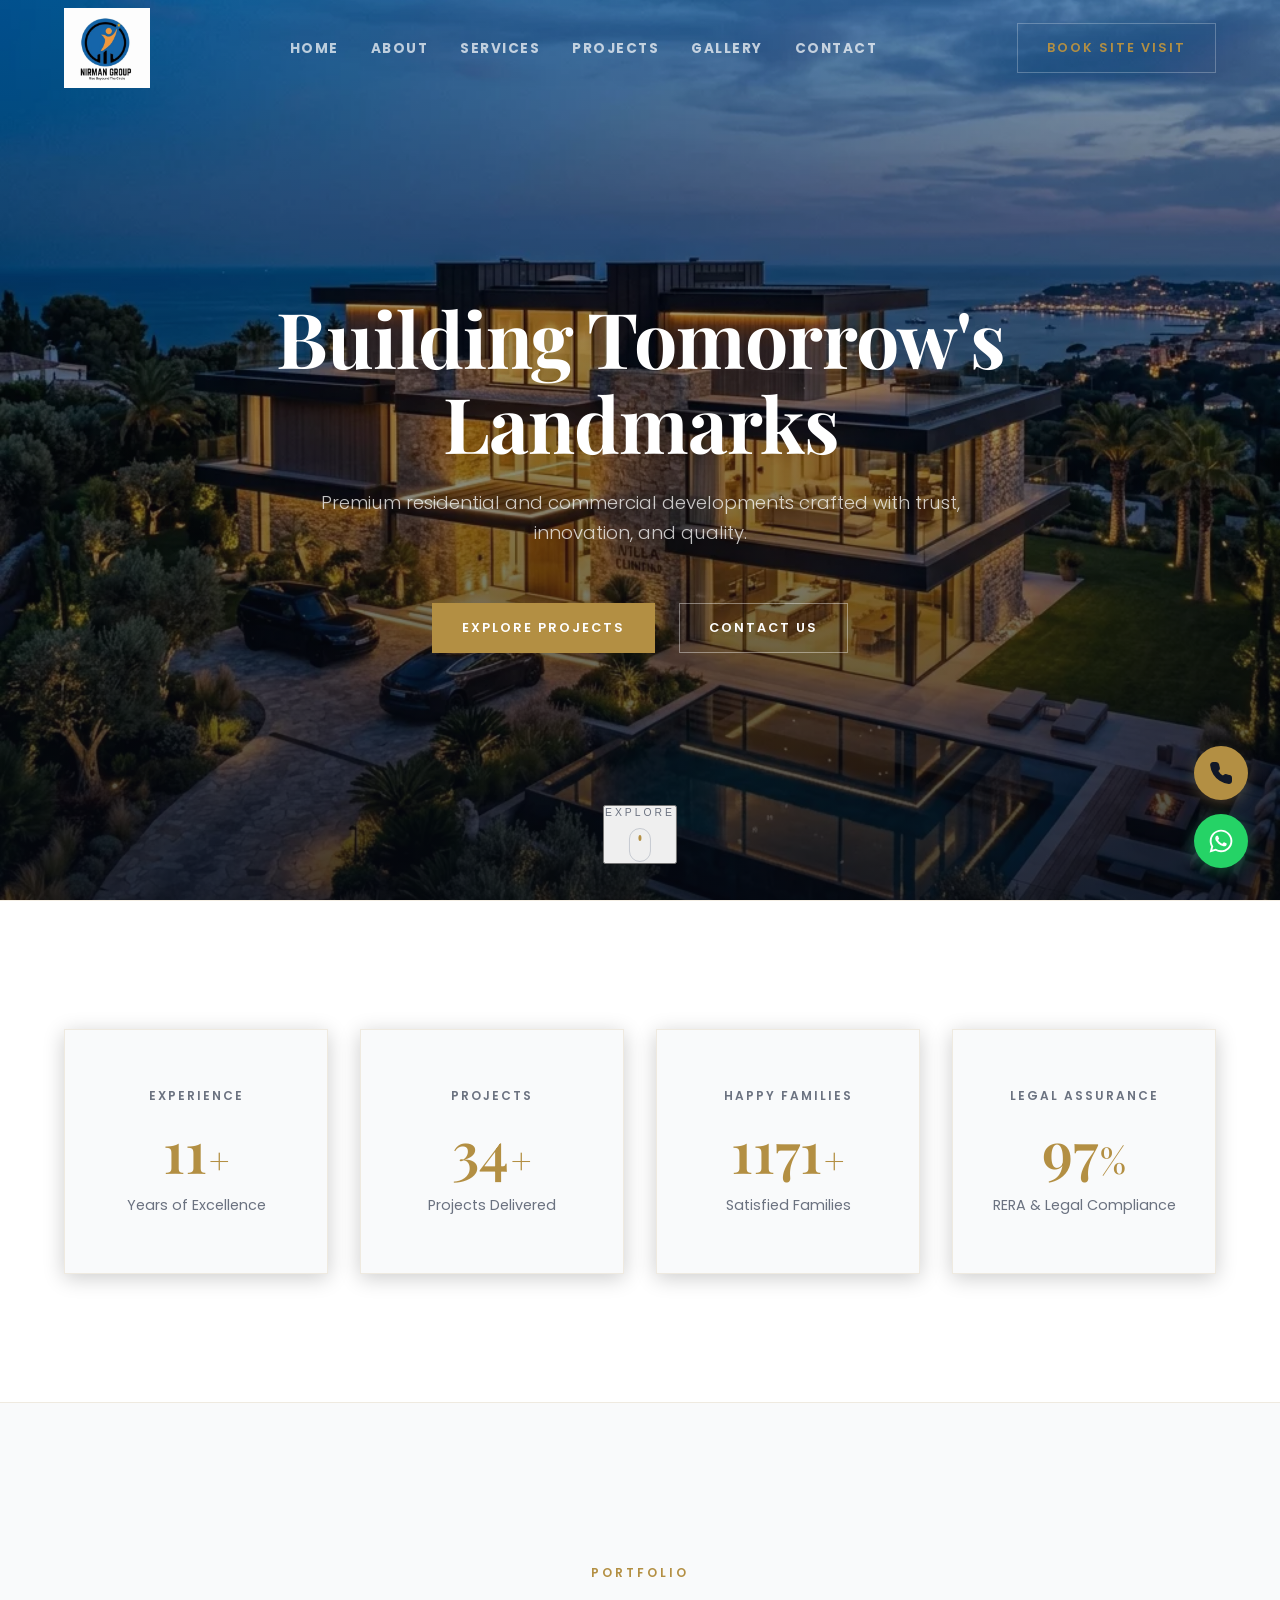
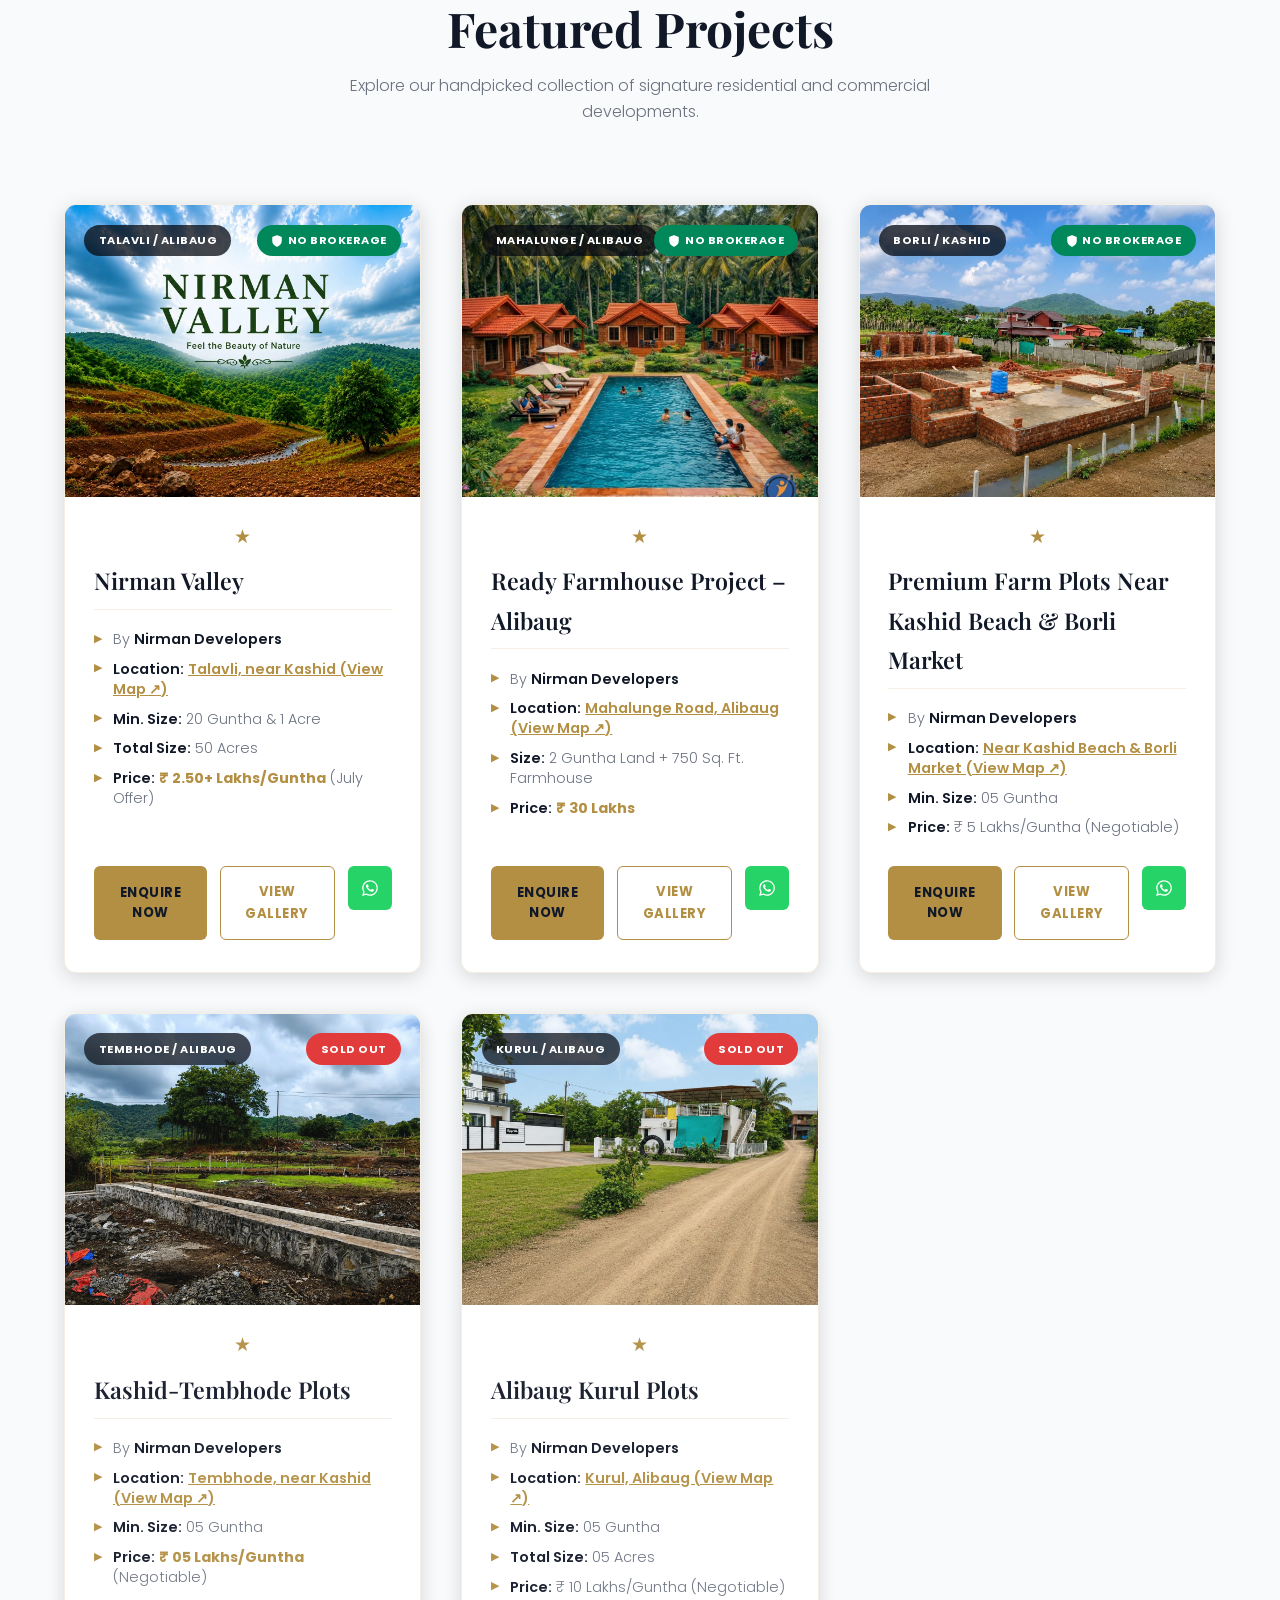
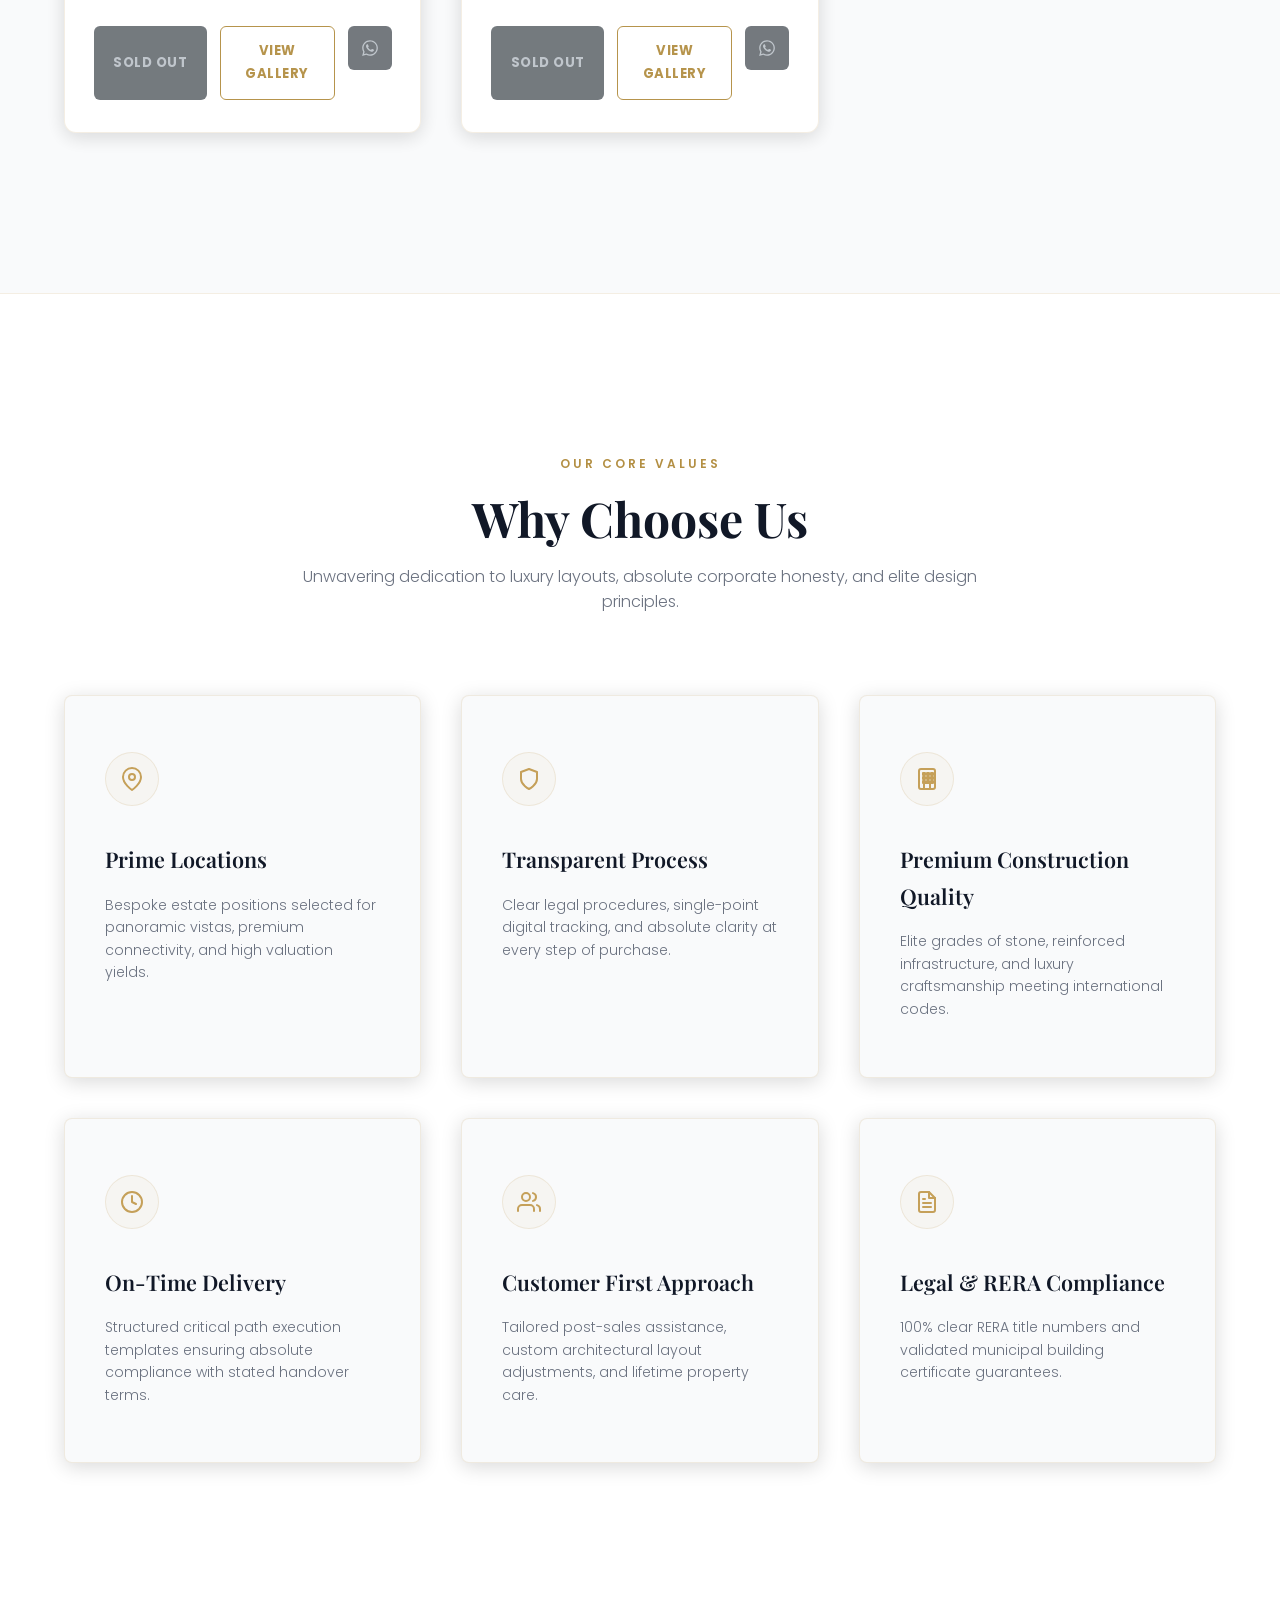
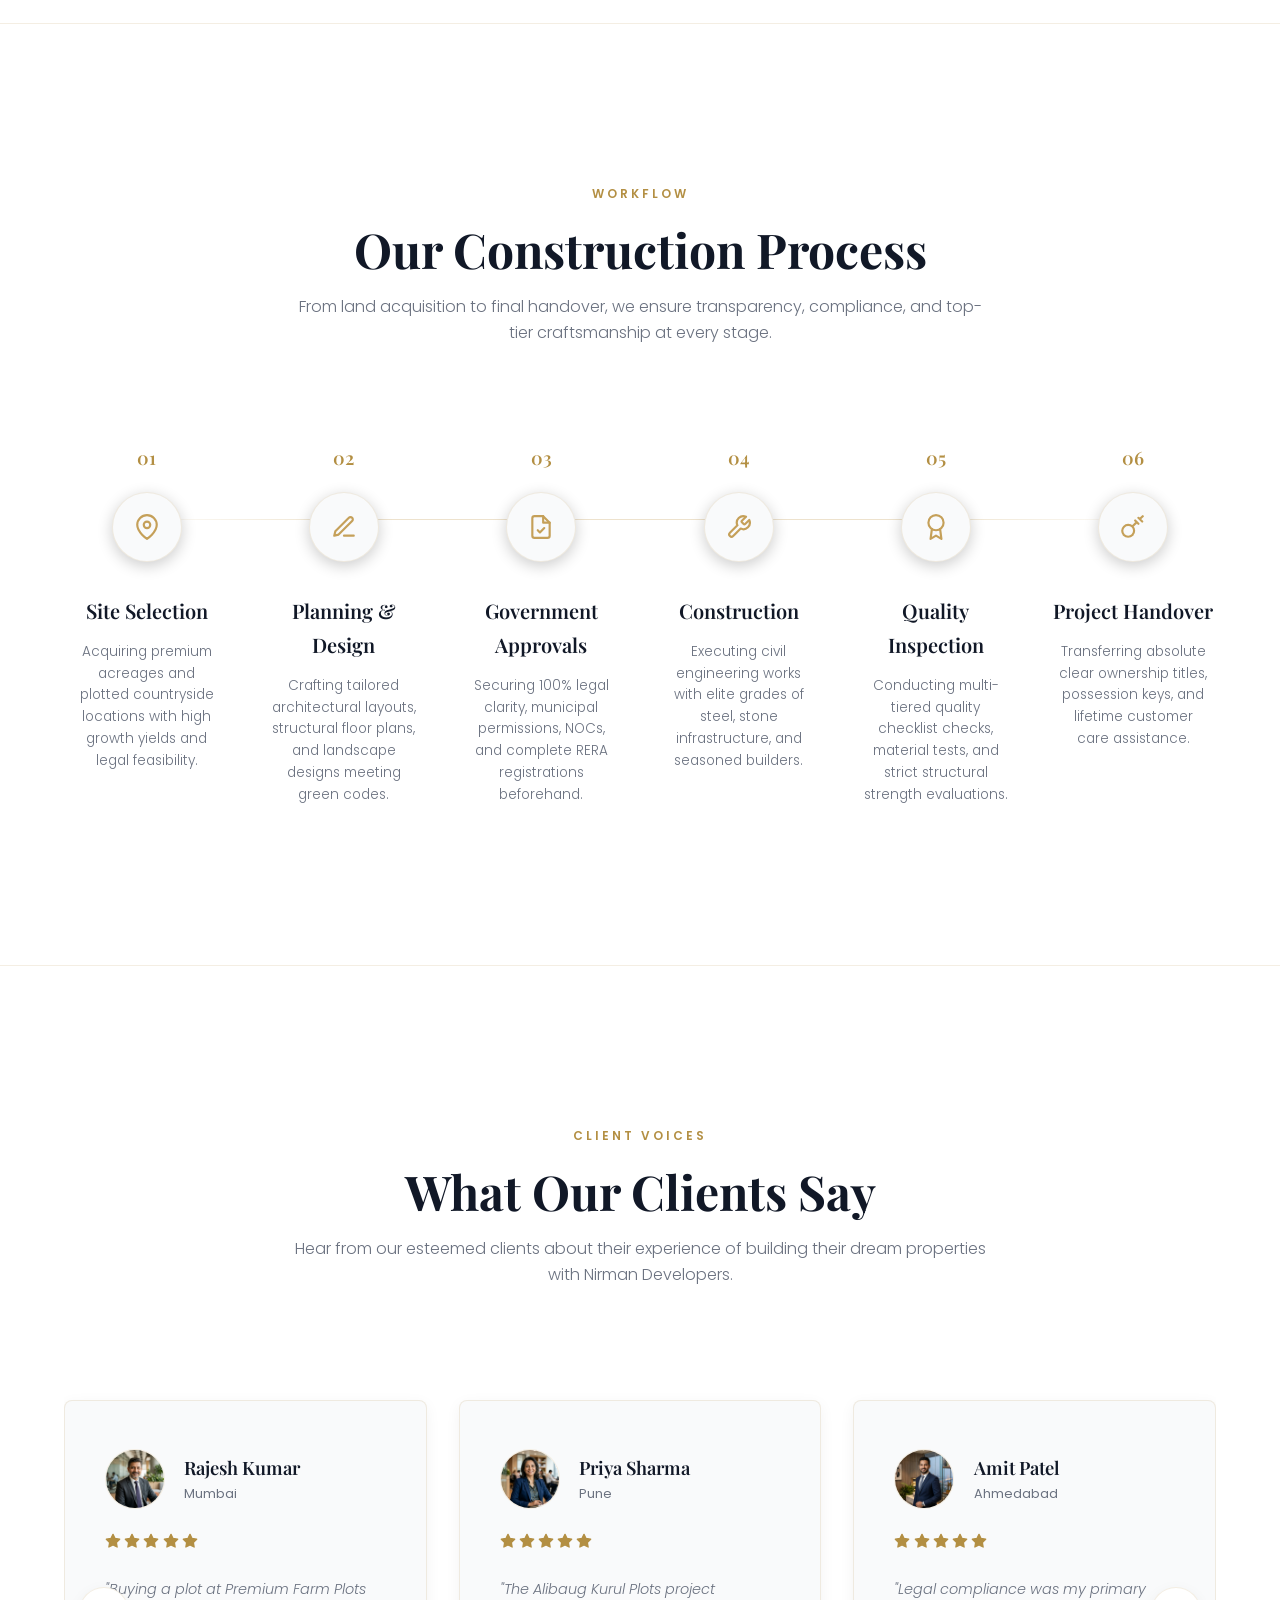
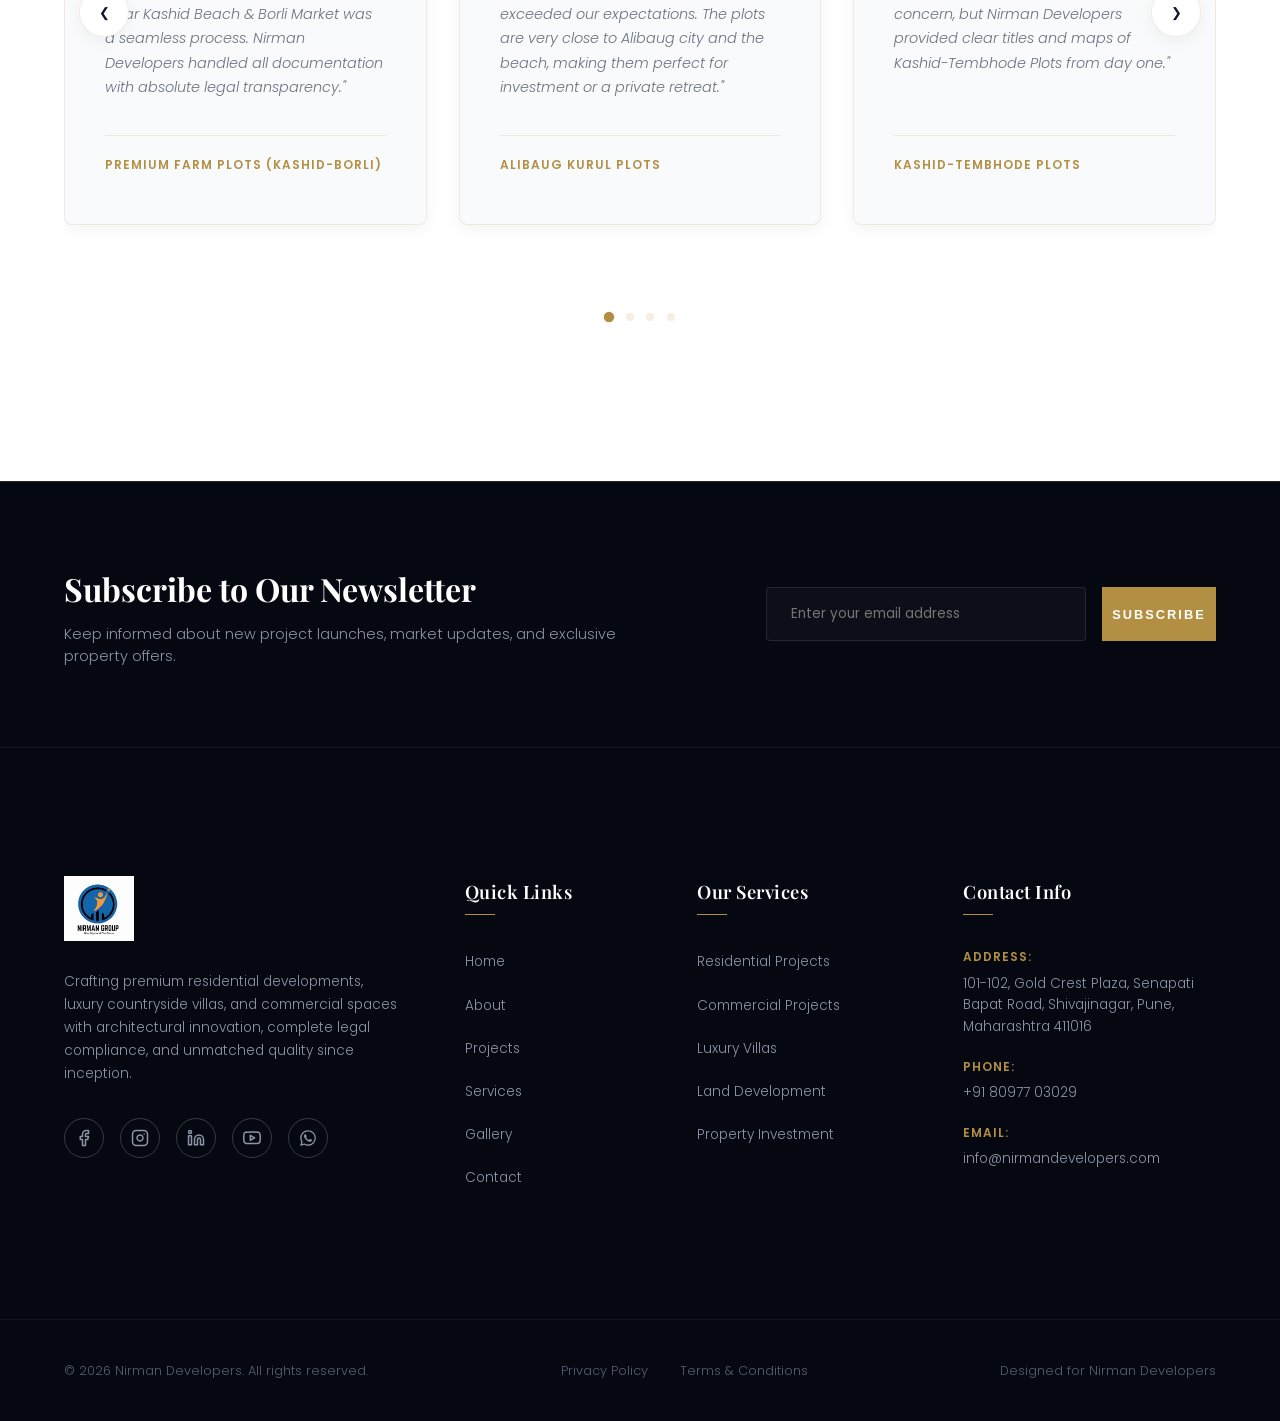
==== commit 19390acf: "Convert all images to .webp and fix services page reveal/loading issue" ====
--- a/index.html
+++ b/index.html
@@ -271,7 +271,7 @@
                     <div class="project-media">
                         <a href="pages/project-detail.html?project=nirman-valley" class="project-media-link"
                             style="display: block; width: 100%; height: 100%;">
-                            <img src="images/projects/nirman_valley.png" alt="Nirman Valley Premium Farmhouse Plots"
+                            <img src="images/projects/nirman_valley.webp" alt="Nirman Valley Premium Farmhouse Plots"
                                 class="project-img" decoding="async" loading="lazy" width="2400" height="1600"
                                 style="object-fit: cover; object-position: center top;">
                         </a>
@@ -382,7 +382,7 @@
                     <div class="project-media">
                         <a href="pages/project-detail.html?project=kashid-borli" class="project-media-link"
                             style="display: block; width: 100%; height: 100%;">
-                            <img src="images/projects/kashid_borli_card.jpeg"
+                            <img src="images/projects/kashid_borli_card.webp"
                                 alt="Premium Farm Plots Near Kashid Beach & Borli Market" class="project-img"
                                 decoding="async" loading="lazy" width="1448" height="1086"
                                 style="object-fit: cover; object-position: center;">
@@ -437,7 +437,7 @@
                     <div class="project-media">
                         <a href="pages/project-detail.html?project=kashid-tembhode" class="project-media-link"
                             style="display: block; width: 100%; height: 100%;">
-                            <img src="images/gallery/tembhode_photo_1.jpeg" alt="Kashid-Tembhode Seaside Plots"
+                            <img src="images/gallery/tembhode_photo_1.webp" alt="Kashid-Tembhode Seaside Plots"
                                 class="project-img" decoding="async" loading="lazy" width="1448" height="1086"
                                 style="object-fit: cover; object-position: center;">
                         </a>
@@ -486,7 +486,7 @@
                     <div class="project-media">
                         <a href="pages/project-detail.html?project=alibaug-kurul" class="project-media-link"
                             style="display: block; width: 100%; height: 100%;">
-                            <img src="images/gallery/kurul_photo_1.jpeg" alt="Alibaug Kurul Belkade Village Plots"
+                            <img src="images/gallery/kurul_photo_1.webp" alt="Alibaug Kurul Belkade Village Plots"
                                 class="project-img" decoding="async" loading="lazy" width="1448" height="1086"
                                 style="object-fit: cover; object-position: center;">
                         </a>
--- a/css/style.css
+++ b/css/style.css
@@ -622,8 +622,8 @@
 /* Scroll reveal helper transitions */
 .scroll-reveal {
   opacity: 0;
-  transform: translateY(40px);
-  transition: opacity 1.2s cubic-bezier(0.16, 1, 0.3, 1), transform 1.2s cubic-bezier(0.16, 1, 0.3, 1);
+  transform: translateY(20px);
+  transition: opacity 0.8s cubic-bezier(0.16, 1, 0.3, 1), transform 0.8s cubic-bezier(0.16, 1, 0.3, 1);
 }
 
 .scroll-reveal.revealed {
@@ -2802,7 +2802,7 @@
   background-position: center;
   background-repeat: no-repeat;
   /* Dual background fallback: tries local directory first, then high-fidelity Unsplash placeholder */
-  background-image: url('../images/backgrounds/cta-bg.jpg'), url('https://images.unsplash.com/photo-1582407947304-fd86f028f716?ixlib=rb-4.0.3&auto=format&fit=crop&w=1600&q=80');
+  background-image: url('../images/backgrounds/cta-bg.webp'), url('https://images.unsplash.com/photo-1582407947304-fd86f028f716?ixlib=rb-4.0.3&auto=format&fit=crop&w=1600&q=80');
   box-sizing: border-box;
 }
 
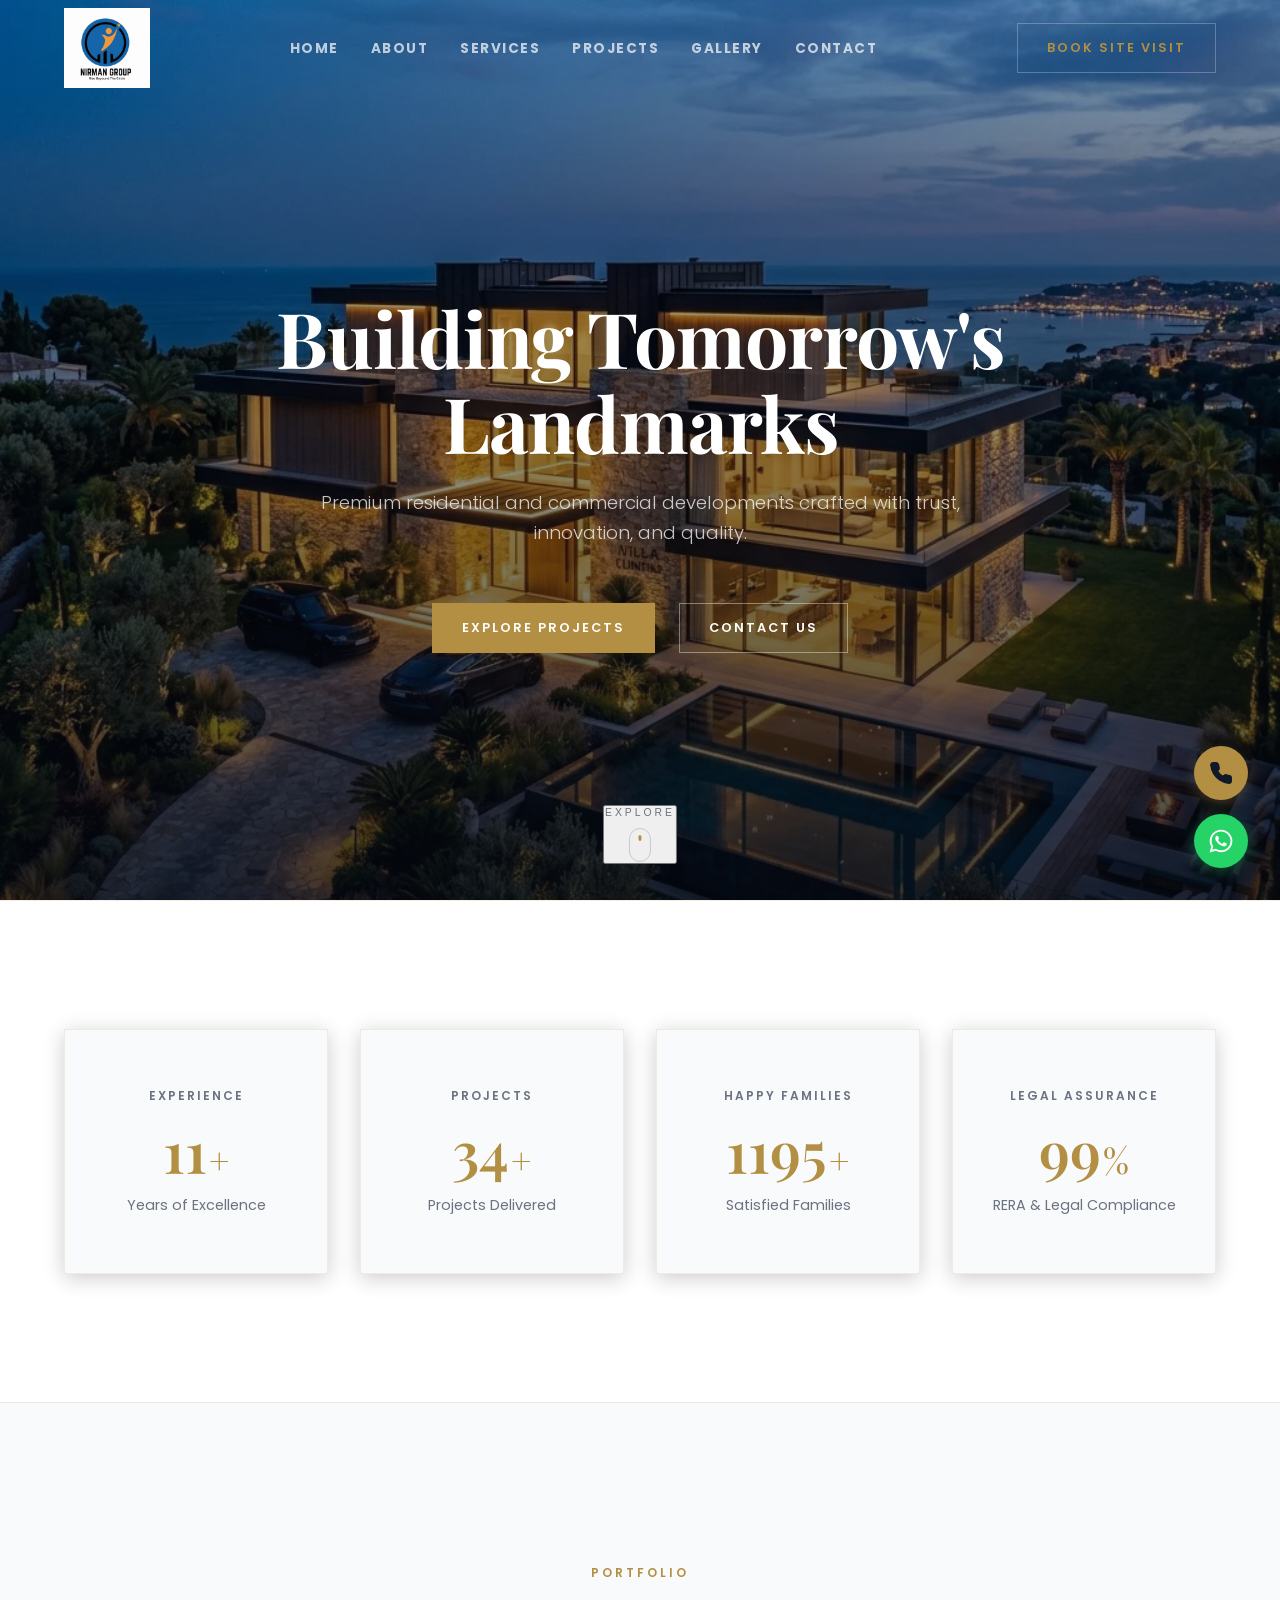
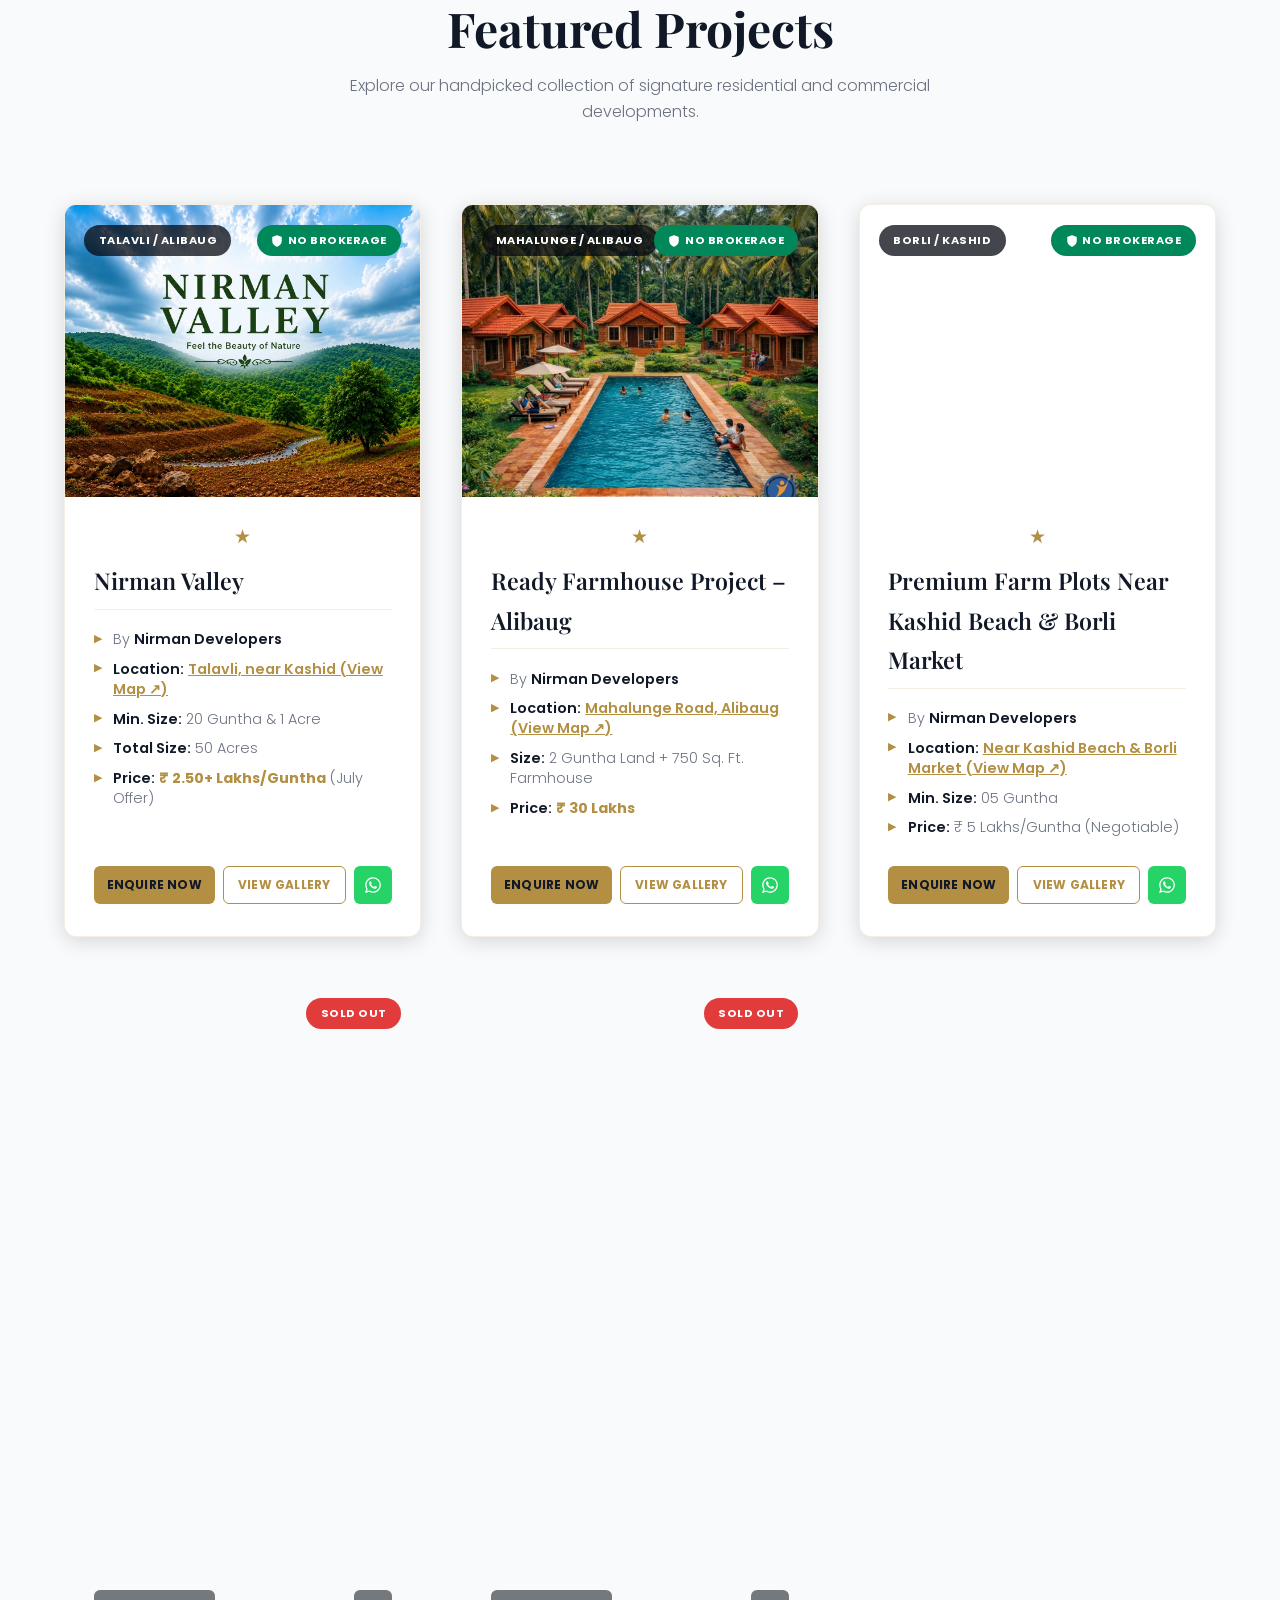
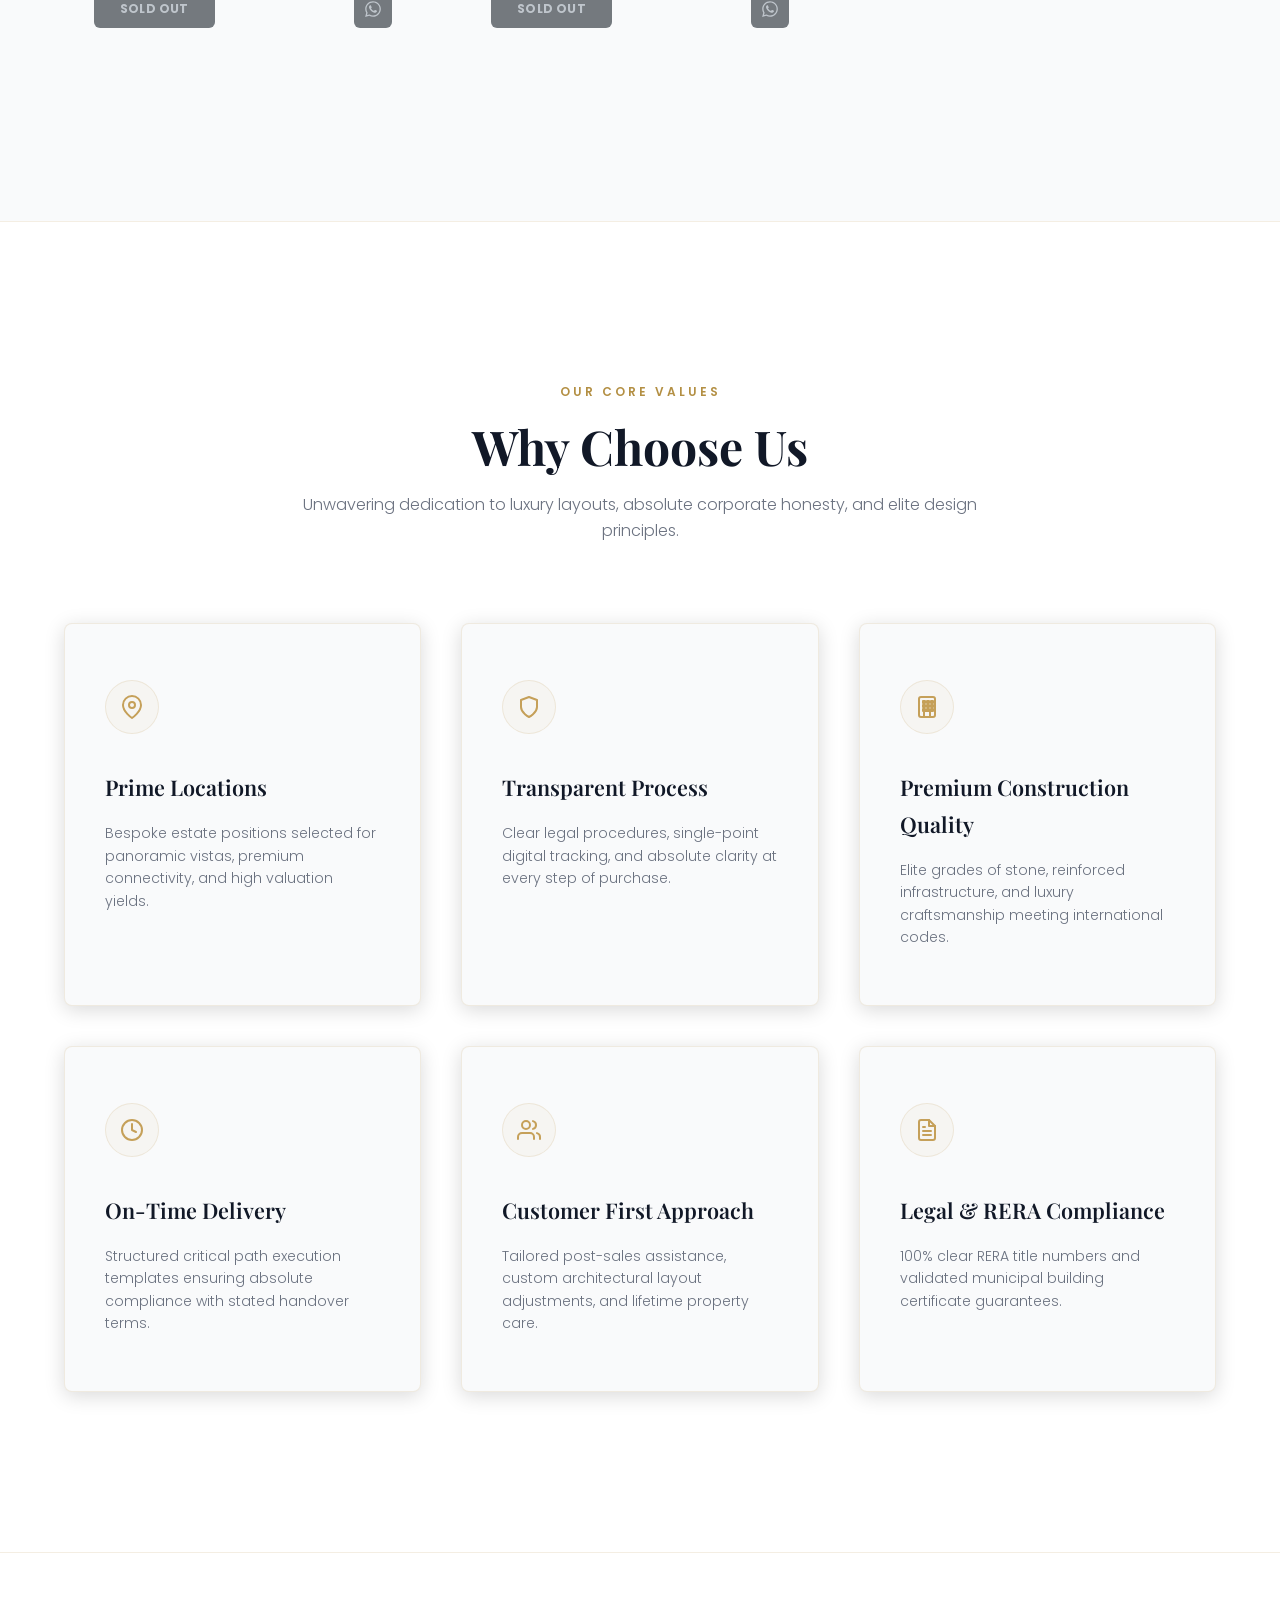
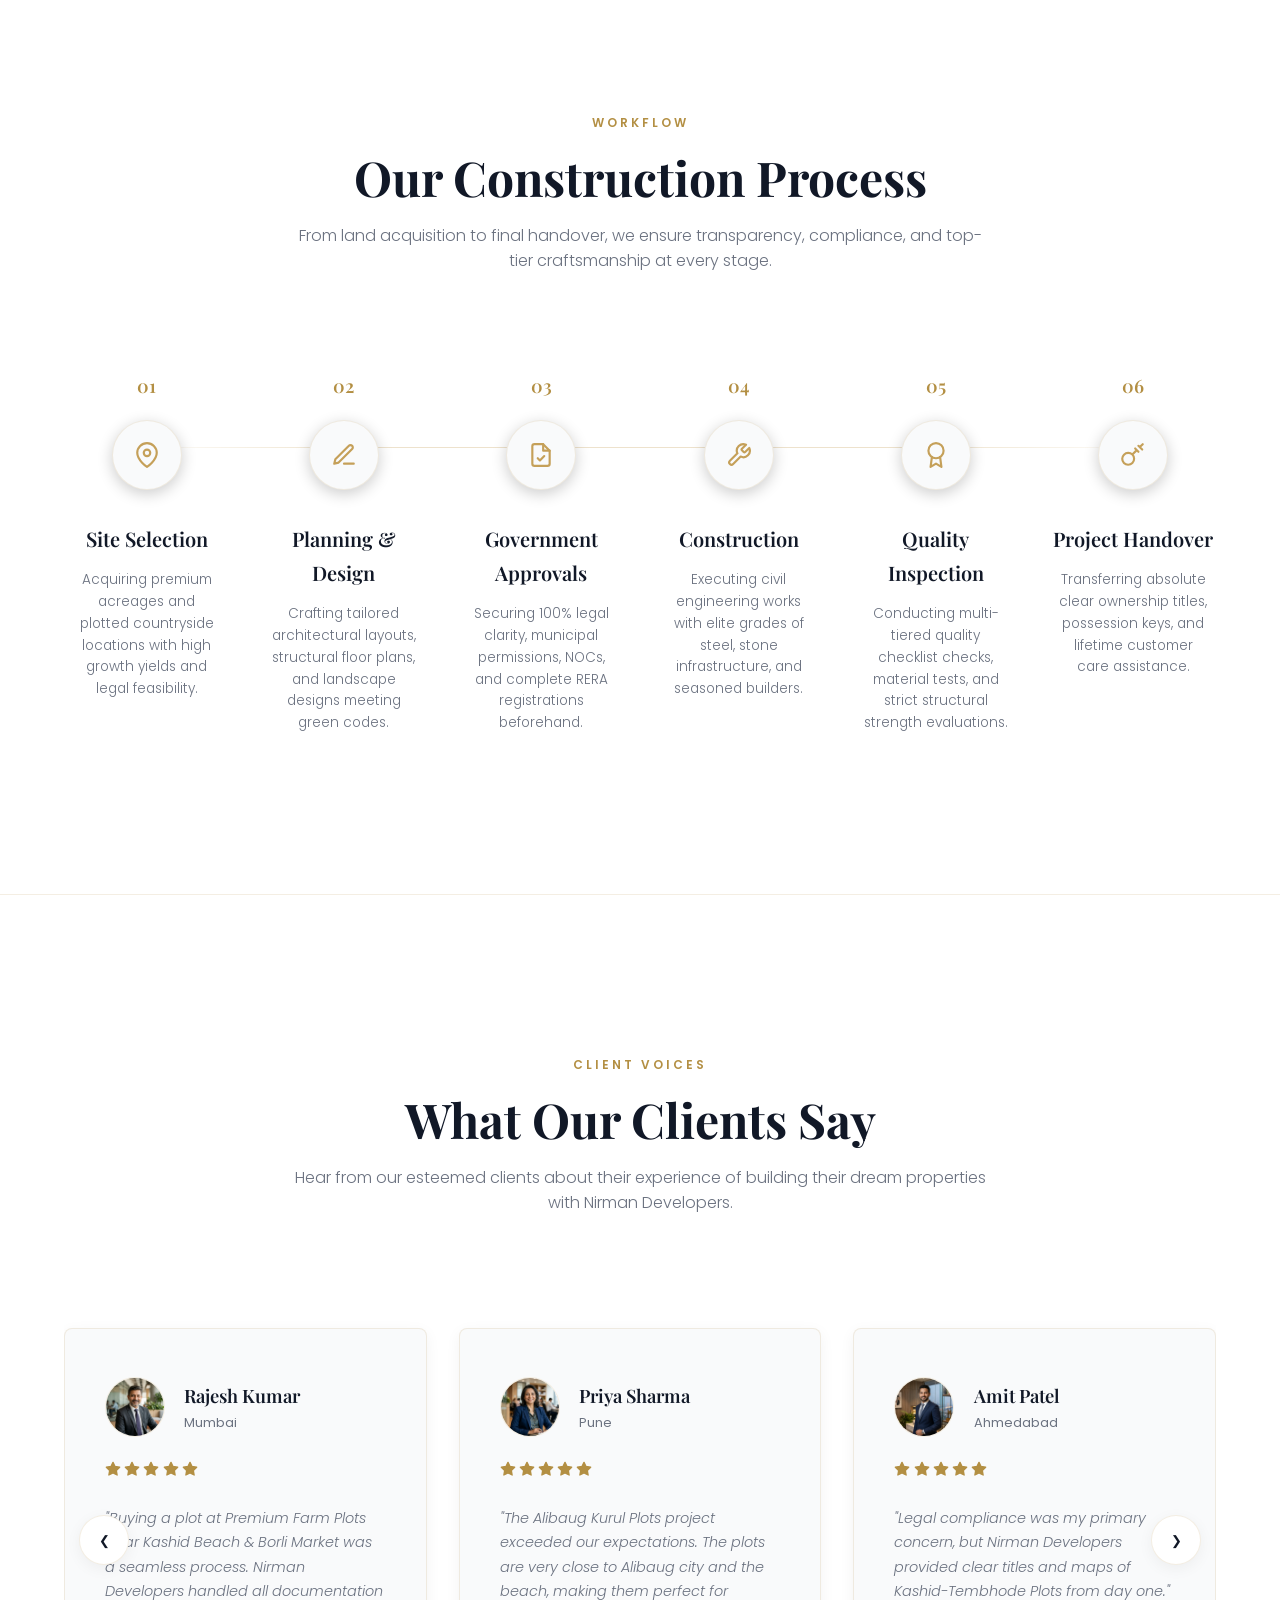
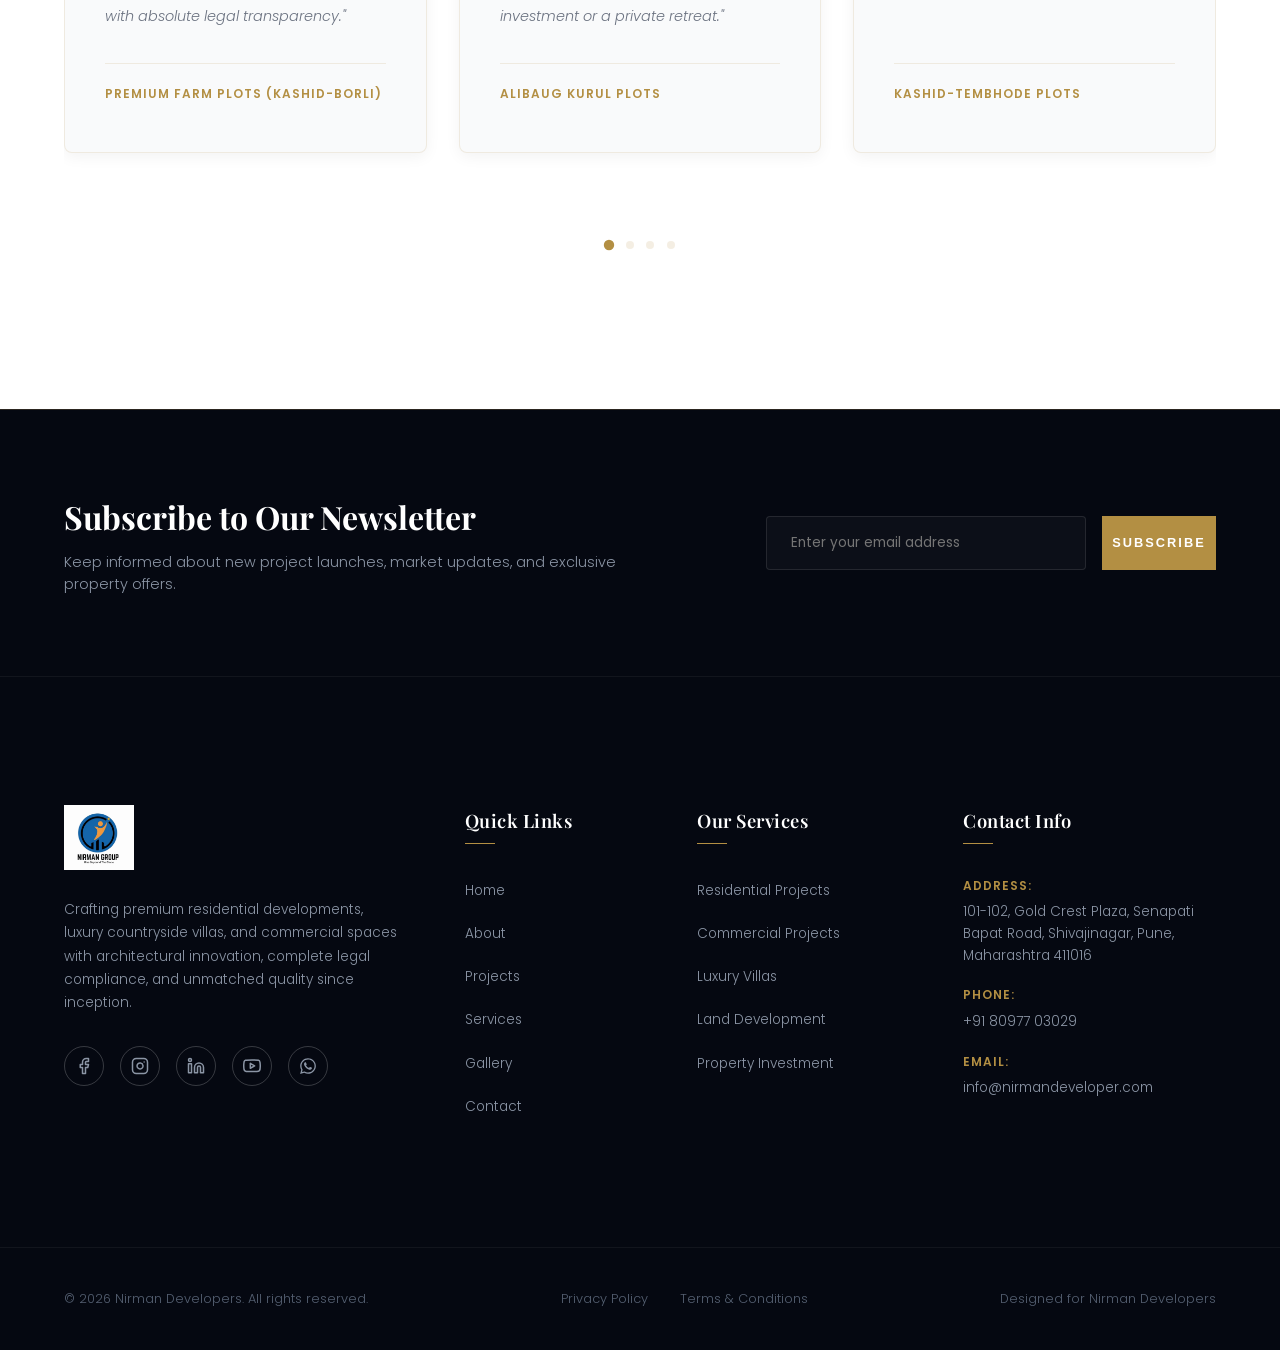
==== commit 4089e189: "Update SEO canonical URLs, sitemap, robots, and schema to nirmandeveloper.com" ====
--- a/index.html
+++ b/index.html
@@ -10,23 +10,23 @@
     <meta name="keywords"
         content="Nirman Developers, real estate Alibaug, plots near Kashid beach, ready farmhouse Alibaug, gated community plots Alibaug, buy land Alibaug, luxury villas Alibaug, property investment Alibaug">
     <meta name="robots" content="index, follow">
-    <link rel="canonical" href="https://nirmandevelopers.com/index.html">
+    <link rel="canonical" href="https://nirmandeveloper.com/index.html">
 
     <!-- Open Graph / Facebook -->
     <meta property="og:type" content="website">
-    <meta property="og:url" content="https://nirmandevelopers.com/index.html">
+    <meta property="og:url" content="https://nirmandeveloper.com/index.html">
     <meta property="og:title" content="Nirman Developers | Premium Real Estate & Plotted Developments Alibaug">
     <meta property="og:description"
         content="Nirman Developers offers premium gated community plots, ready farmhouses, and luxury vacation home land near Kashid Beach and Alibaug. Explore our signature projects with 100% legal clearance, clear titles, and high-yield returns.">
-    <meta property="og:image" content="https://nirmandevelopers.com/images/logo/logo.webp">
+    <meta property="og:image" content="https://nirmandeveloper.com/images/logo/logo.webp">
 
     <!-- Twitter -->
     <meta property="twitter:card" content="summary_large_image">
-    <meta property="twitter:url" content="https://nirmandevelopers.com/index.html">
+    <meta property="twitter:url" content="https://nirmandeveloper.com/index.html">
     <meta property="twitter:title" content="Nirman Developers | Premium Real Estate & Plotted Developments Alibaug">
     <meta property="twitter:description"
         content="Nirman Developers offers premium gated community plots, ready farmhouses, and luxury vacation home land near Kashid Beach and Alibaug. Explore our signature projects with 100% legal clearance, clear titles, and high-yield returns.">
-    <meta property="twitter:image" content="https://nirmandevelopers.com/images/logo/logo.webp">
+    <meta property="twitter:image" content="https://nirmandeveloper.com/images/logo/logo.webp">
 
     <!-- Link to Header Styles (Design System Core Included) -->
     <link rel="stylesheet" href="css/header.css">
@@ -44,10 +44,10 @@
       "@context": "https://schema.org",
       "@type": "RealEstateAgent",
       "name": "Nirman Developers",
-      "image": "https://nirmandevelopers.com/images/logo/logo.webp",
-      "url": "https://nirmandevelopers.com",
+      "image": "https://nirmandeveloper.com/images/logo/logo.webp",
+      "url": "https://nirmandeveloper.com",
       "telephone": "+918097703029",
-      "email": "info@nirmandevelopers.com",
+      "email": "info@nirmandeveloper.com",
       "priceRange": "₹₹",
       "address": {
         "@type": "PostalAddress",
@@ -81,10 +81,10 @@
       "@context": "https://schema.org",
       "@type": "WebSite",
       "name": "Nirman Developers",
-      "url": "https://nirmandevelopers.com",
+      "url": "https://nirmandeveloper.com",
       "potentialAction": {
         "@type": "SearchAction",
-        "target": "https://nirmandevelopers.com/index.html#projects",
+        "target": "https://nirmandeveloper.com/index.html#projects",
         "query-input": "required name=search_term_string"
       }
     }
@@ -1049,8 +1049,8 @@
                         </li>
                         <li class="contact-item">
                             <span class="contact-label">Email:</span>
-                            <a href="mailto:info@nirmandevelopers.com"
-                                class="contact-value">info@nirmandevelopers.com</a>
+                            <a href="mailto:info@nirmandeveloper.com"
+                                class="contact-value">info@nirmandeveloper.com</a>
                         </li>
                     </ul>
                 </div>
--- a/css/style.css
+++ b/css/style.css
@@ -939,9 +939,10 @@
 
 .project-card-actions {
   display: flex;
-  gap: 0.8rem;
+  gap: 0.5rem;
   margin-top: auto;
   width: 100%;
+  align-items: center;
 }
 
 .project-btn-enquire {
@@ -950,15 +951,20 @@
   color: var(--text-dark);
   border: none;
   border-radius: 6px;
-  padding: 0.85rem;
-  font-family: var(--font-sans);
-  font-size: 0.82rem;
+  padding: 0.5rem 0.3rem;
+  font-family: var(--font-sans);
+  font-size: 0.75rem;
   font-weight: 700;
   text-transform: uppercase;
-  letter-spacing: 0.5px;
+  letter-spacing: 0.2px;
   cursor: pointer;
   transition: var(--transition-fast);
   text-align: center;
+  white-space: nowrap;
+  display: flex;
+  align-items: center;
+  justify-content: center;
+  height: 38px;
 }
 
 .project-btn-enquire:hover {
@@ -973,16 +979,21 @@
   color: var(--accent-gold);
   background: transparent;
   border-radius: 6px;
-  padding: 0.85rem;
-  font-family: var(--font-sans);
-  font-size: 0.82rem;
+  padding: 0.5rem 0.3rem;
+  font-family: var(--font-sans);
+  font-size: 0.75rem;
   font-weight: 700;
   text-transform: uppercase;
-  letter-spacing: 0.5px;
+  letter-spacing: 0.2px;
   cursor: pointer;
   transition: var(--transition-fast);
   text-align: center;
   text-decoration: none;
+  white-space: nowrap;
+  display: flex;
+  align-items: center;
+  justify-content: center;
+  height: 38px;
 }
 
 .project-btn-site:hover {
@@ -991,9 +1002,9 @@
 }
 
 .project-btn-whatsapp {
-  flex: 0 0 44px;
-  width: 44px;
-  height: 44px;
+  flex: 0 0 38px;
+  width: 38px;
+  height: 38px;
   background-color: #25D366;
   color: #ffffff;
   border: none;
@@ -1013,9 +1024,9 @@
 }
 
 .project-btn-whatsapp-disabled {
-  flex: 0 0 44px;
-  width: 44px;
-  height: 44px;
+  flex: 0 0 38px;
+  width: 38px;
+  height: 38px;
   background-color: #495057;
   color: #adb5bd;
   border: none;
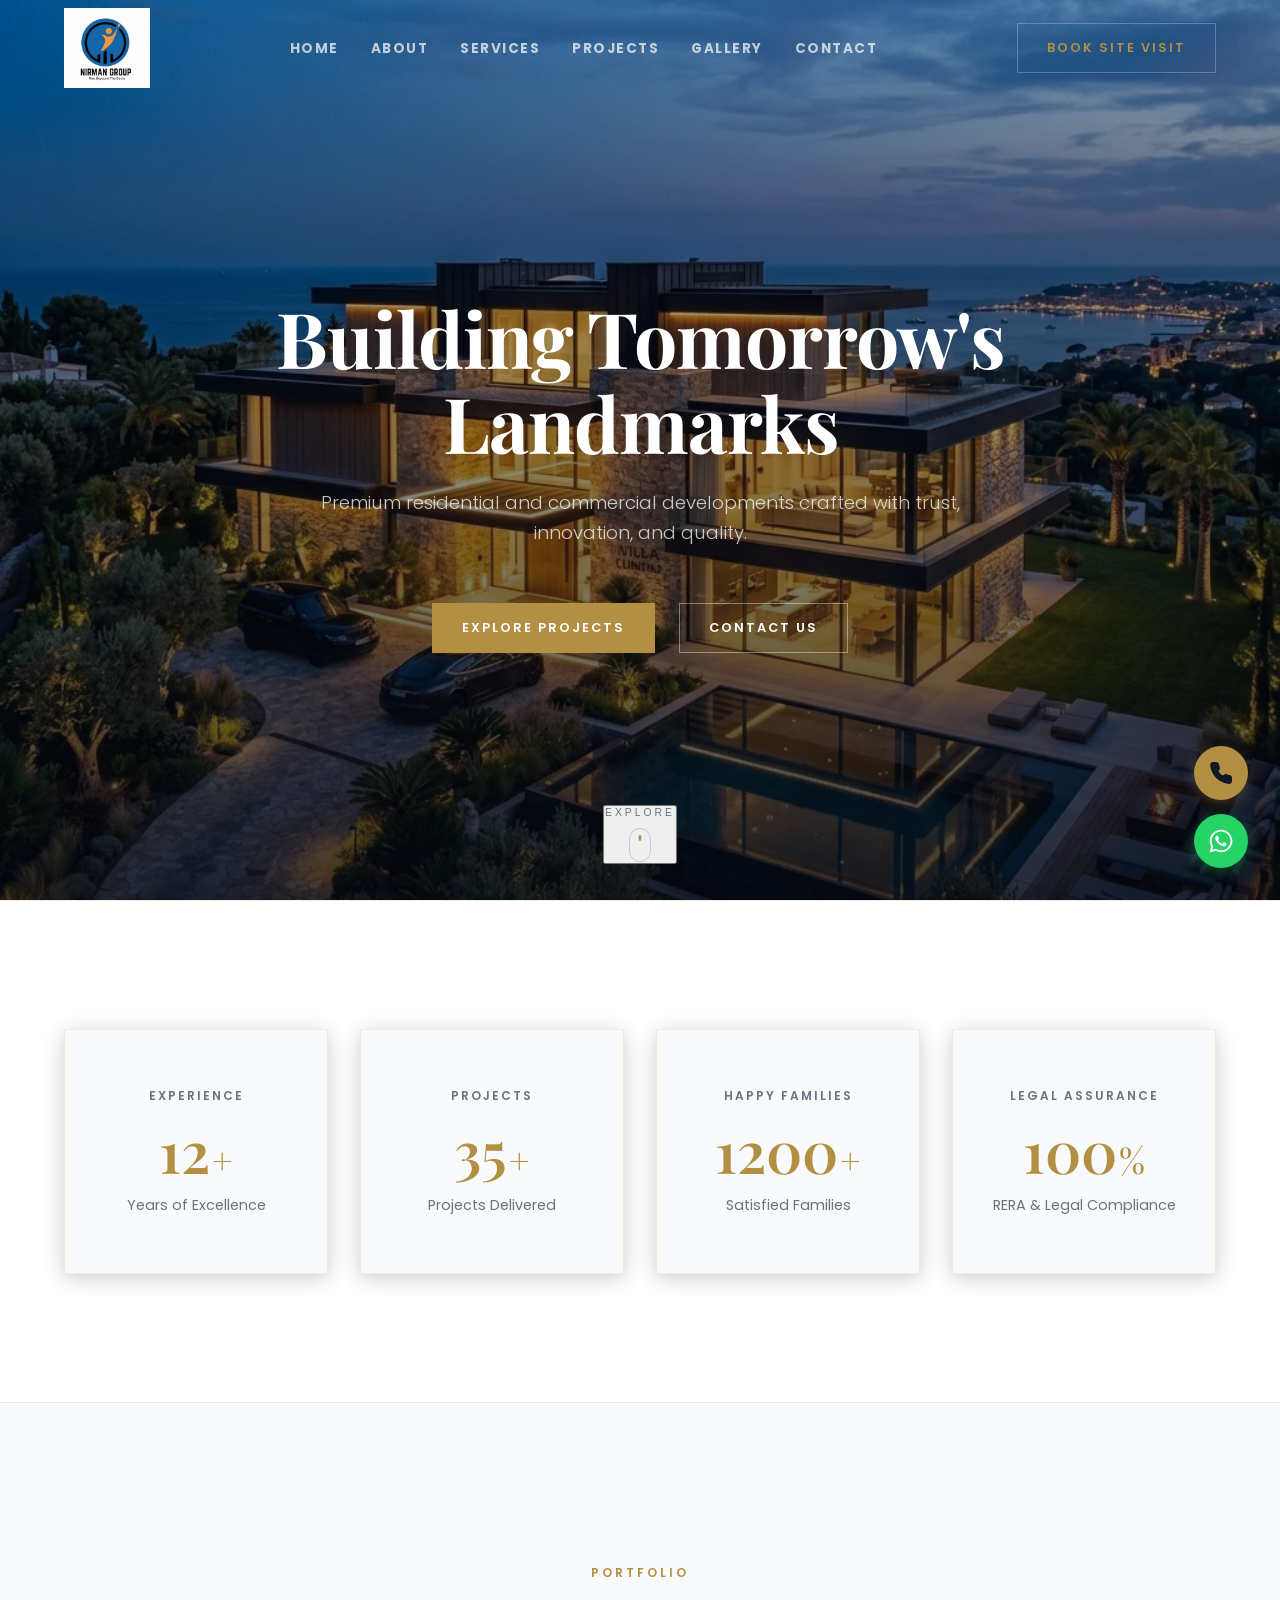
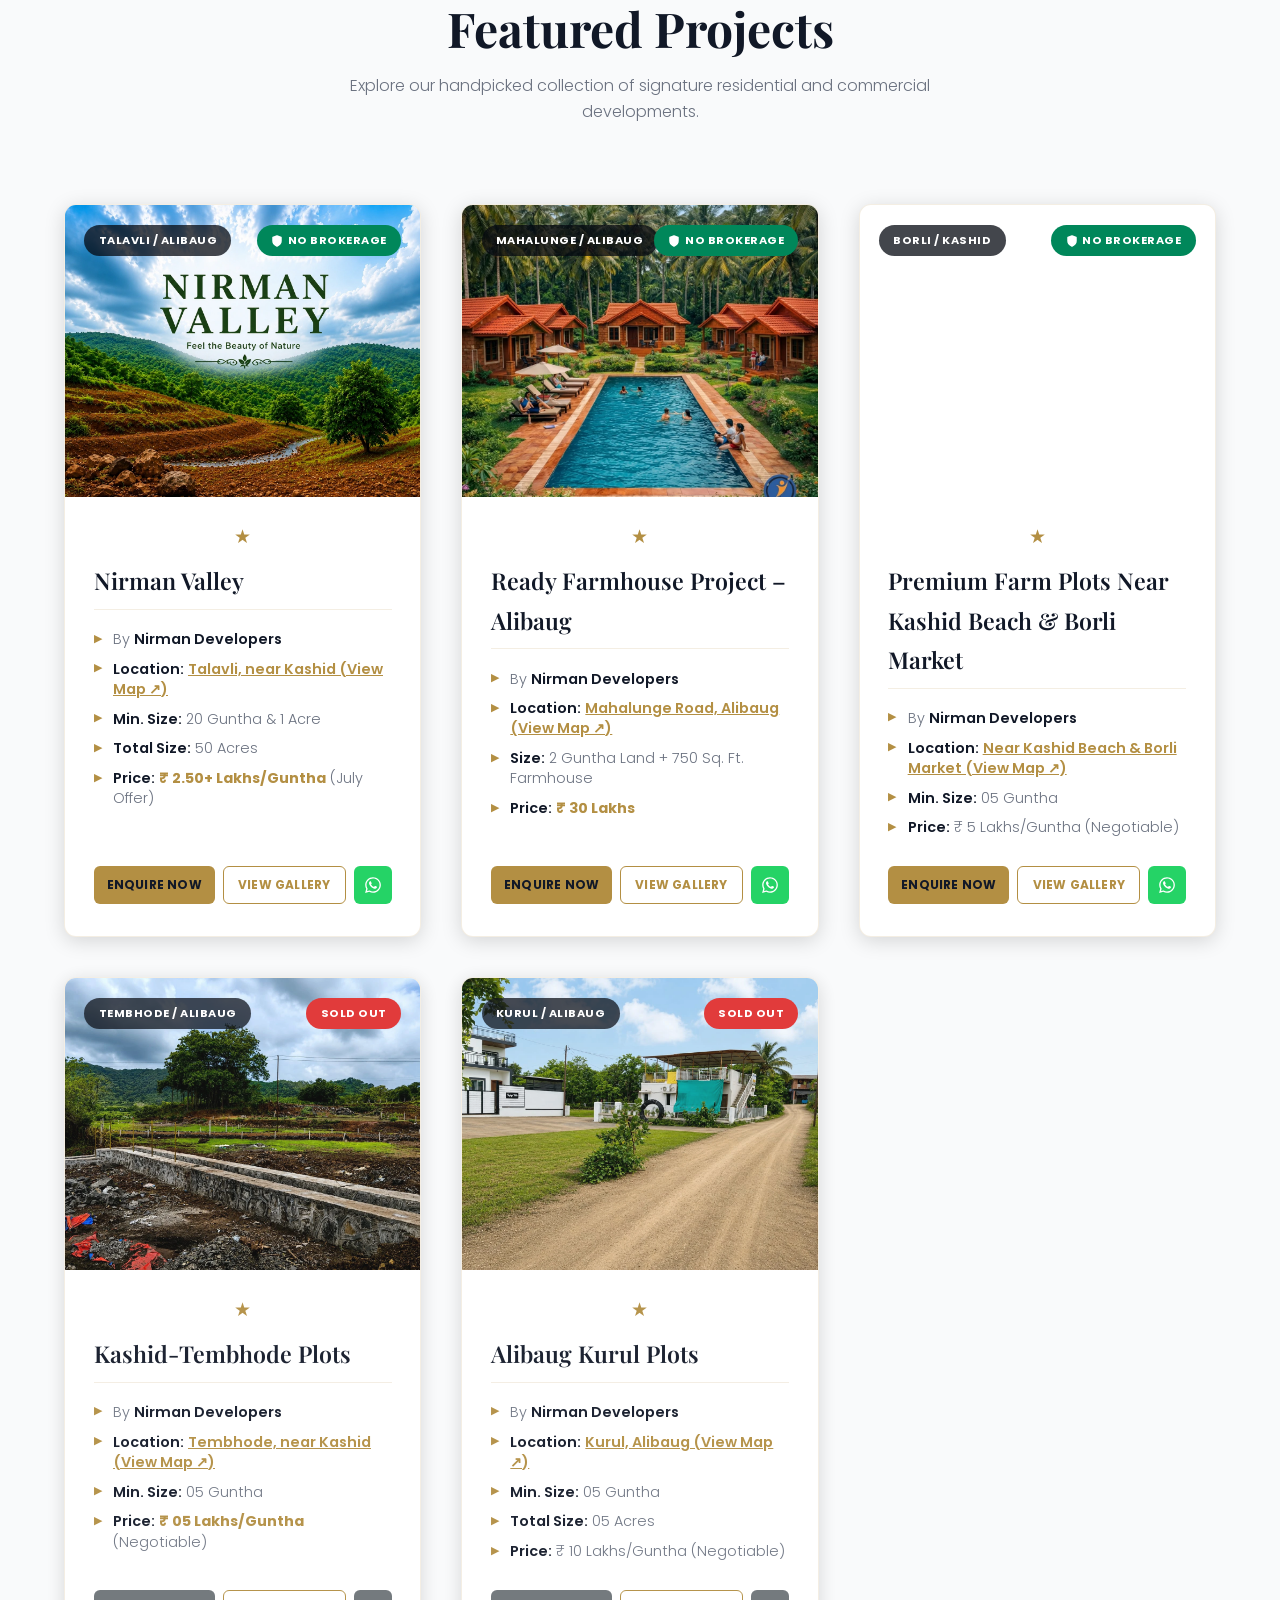
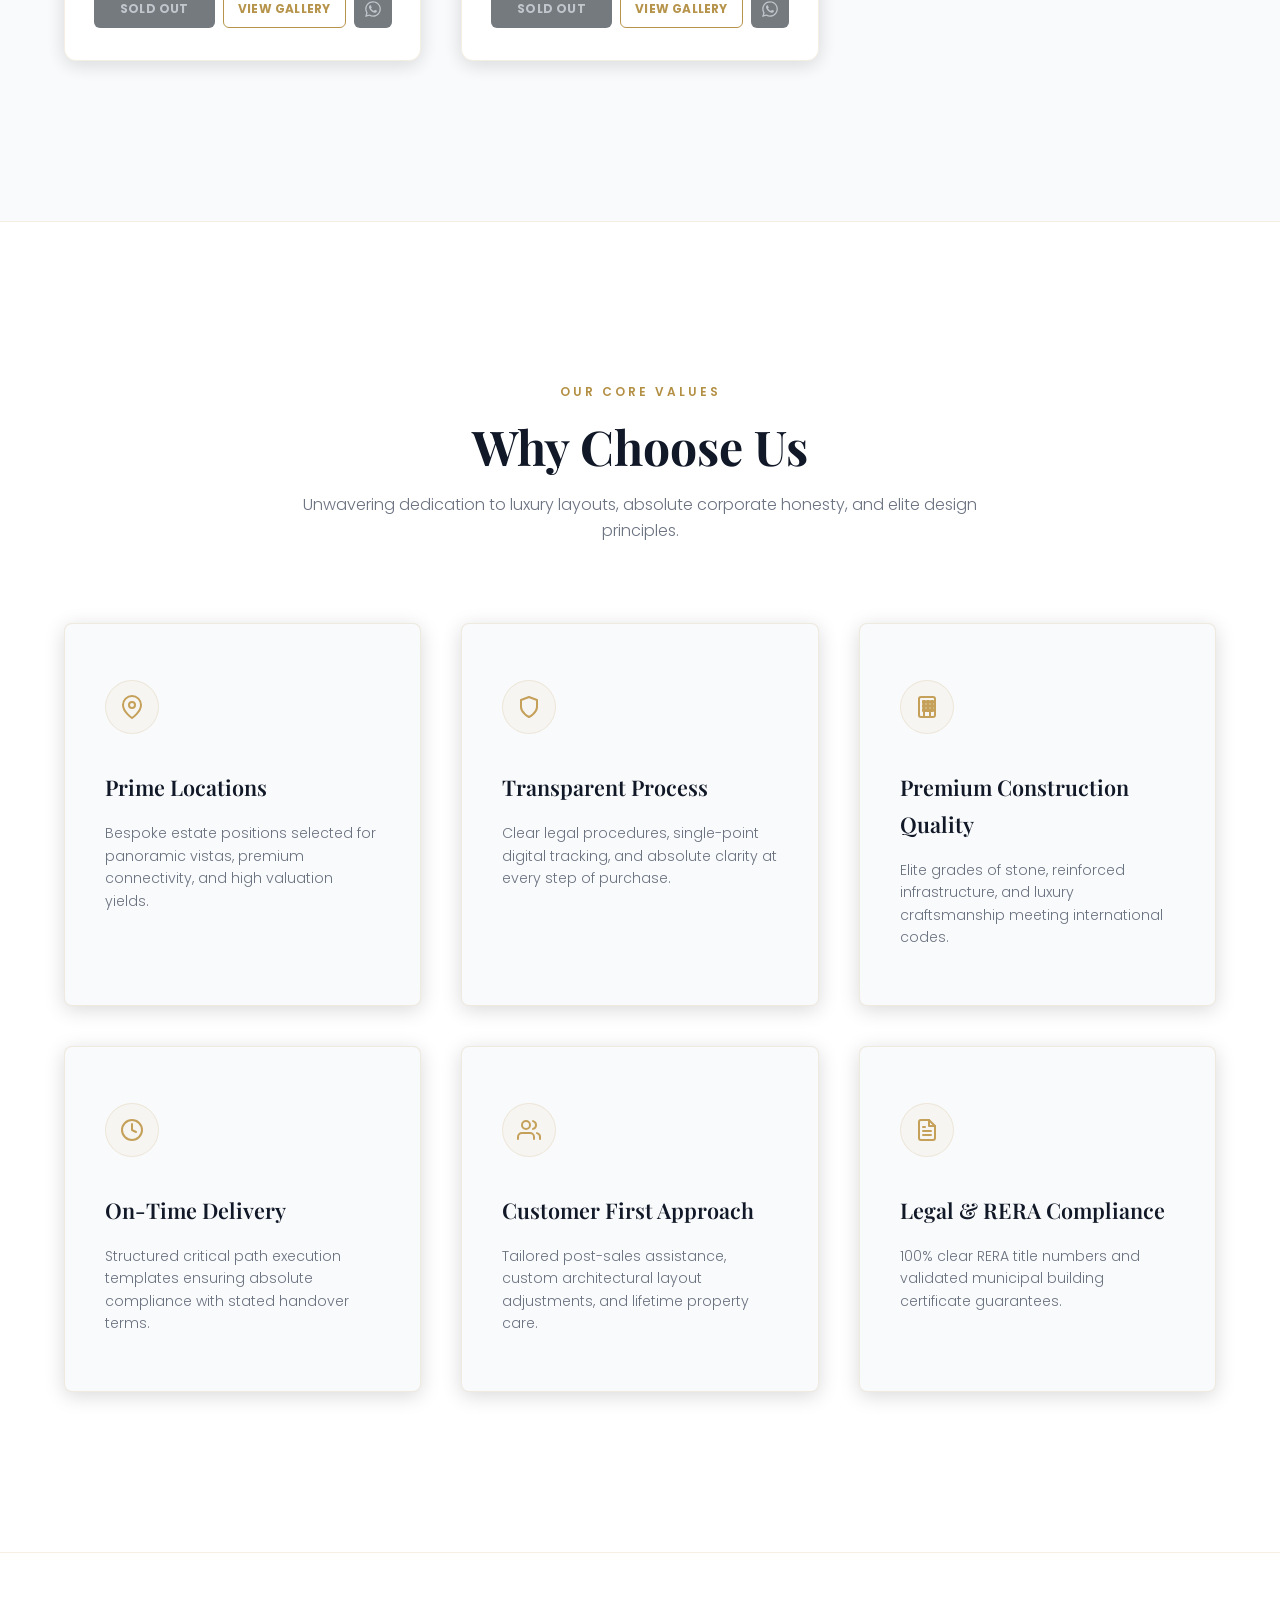
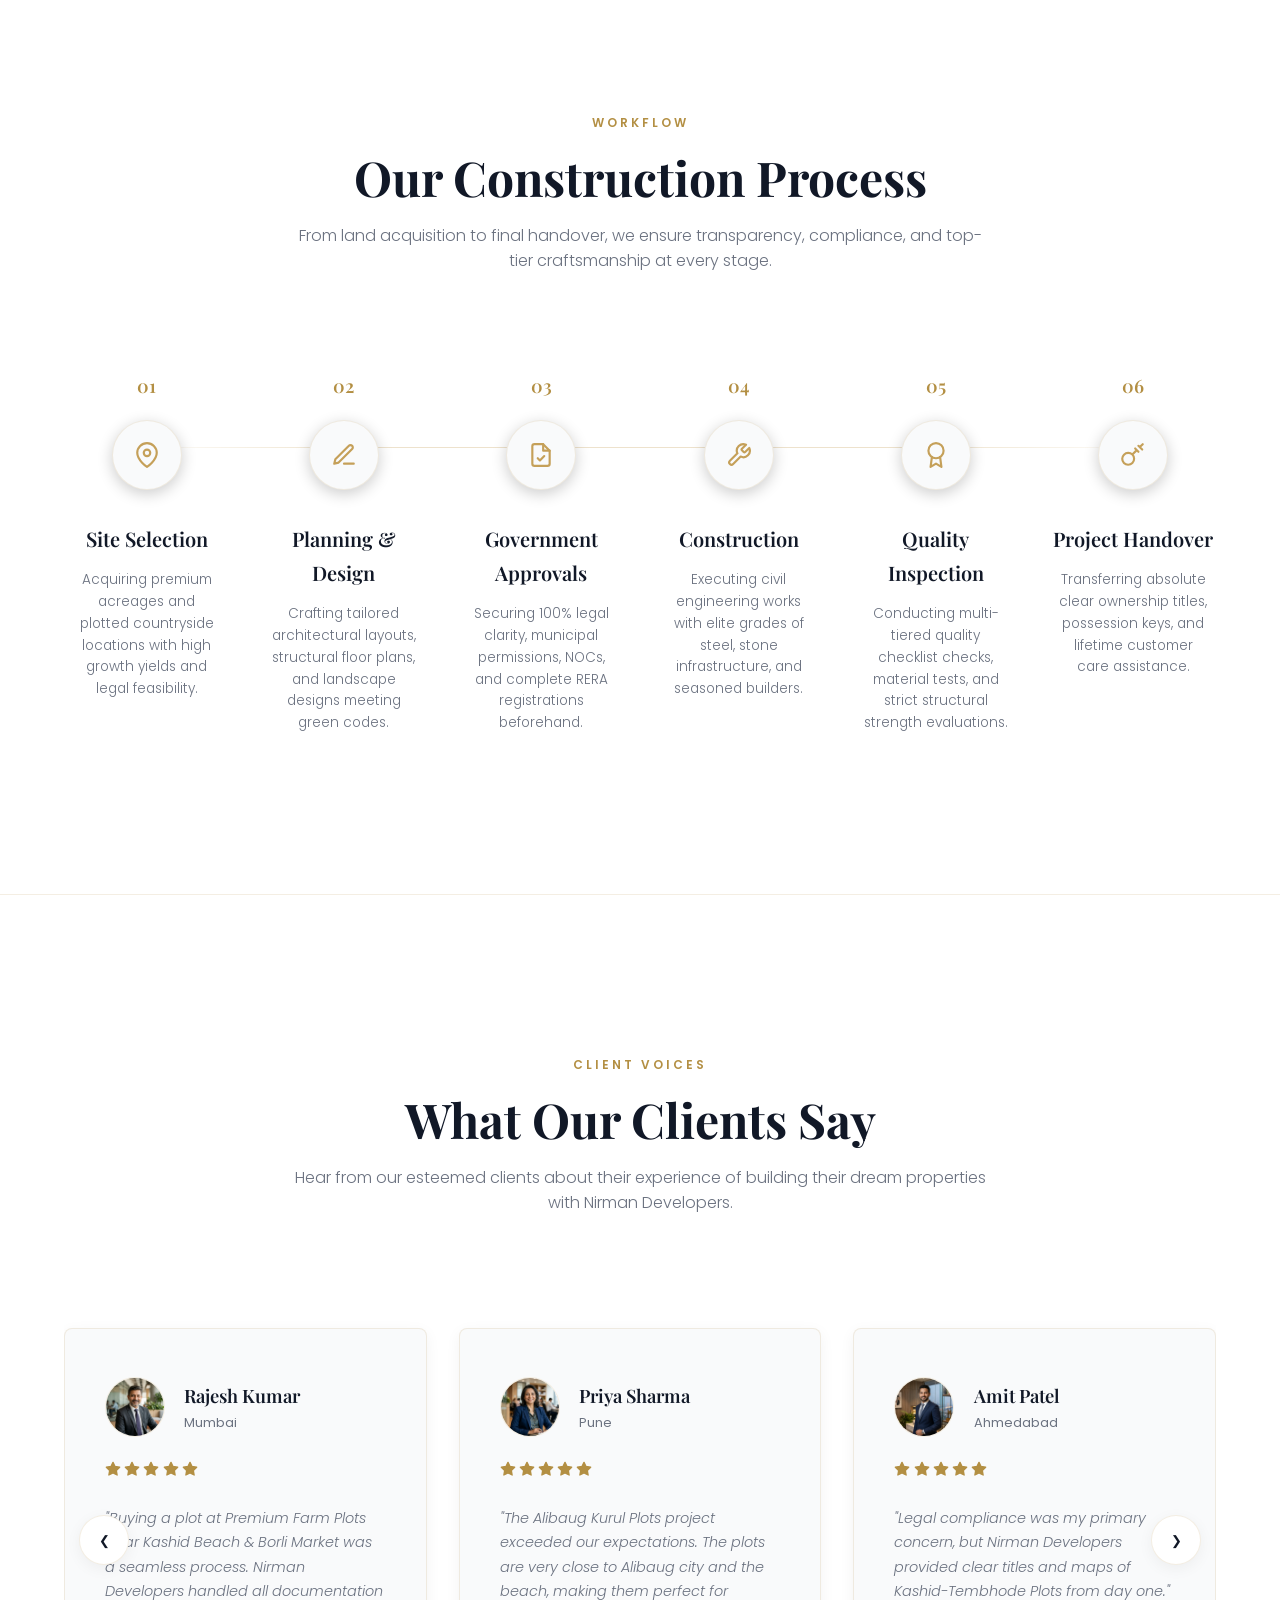
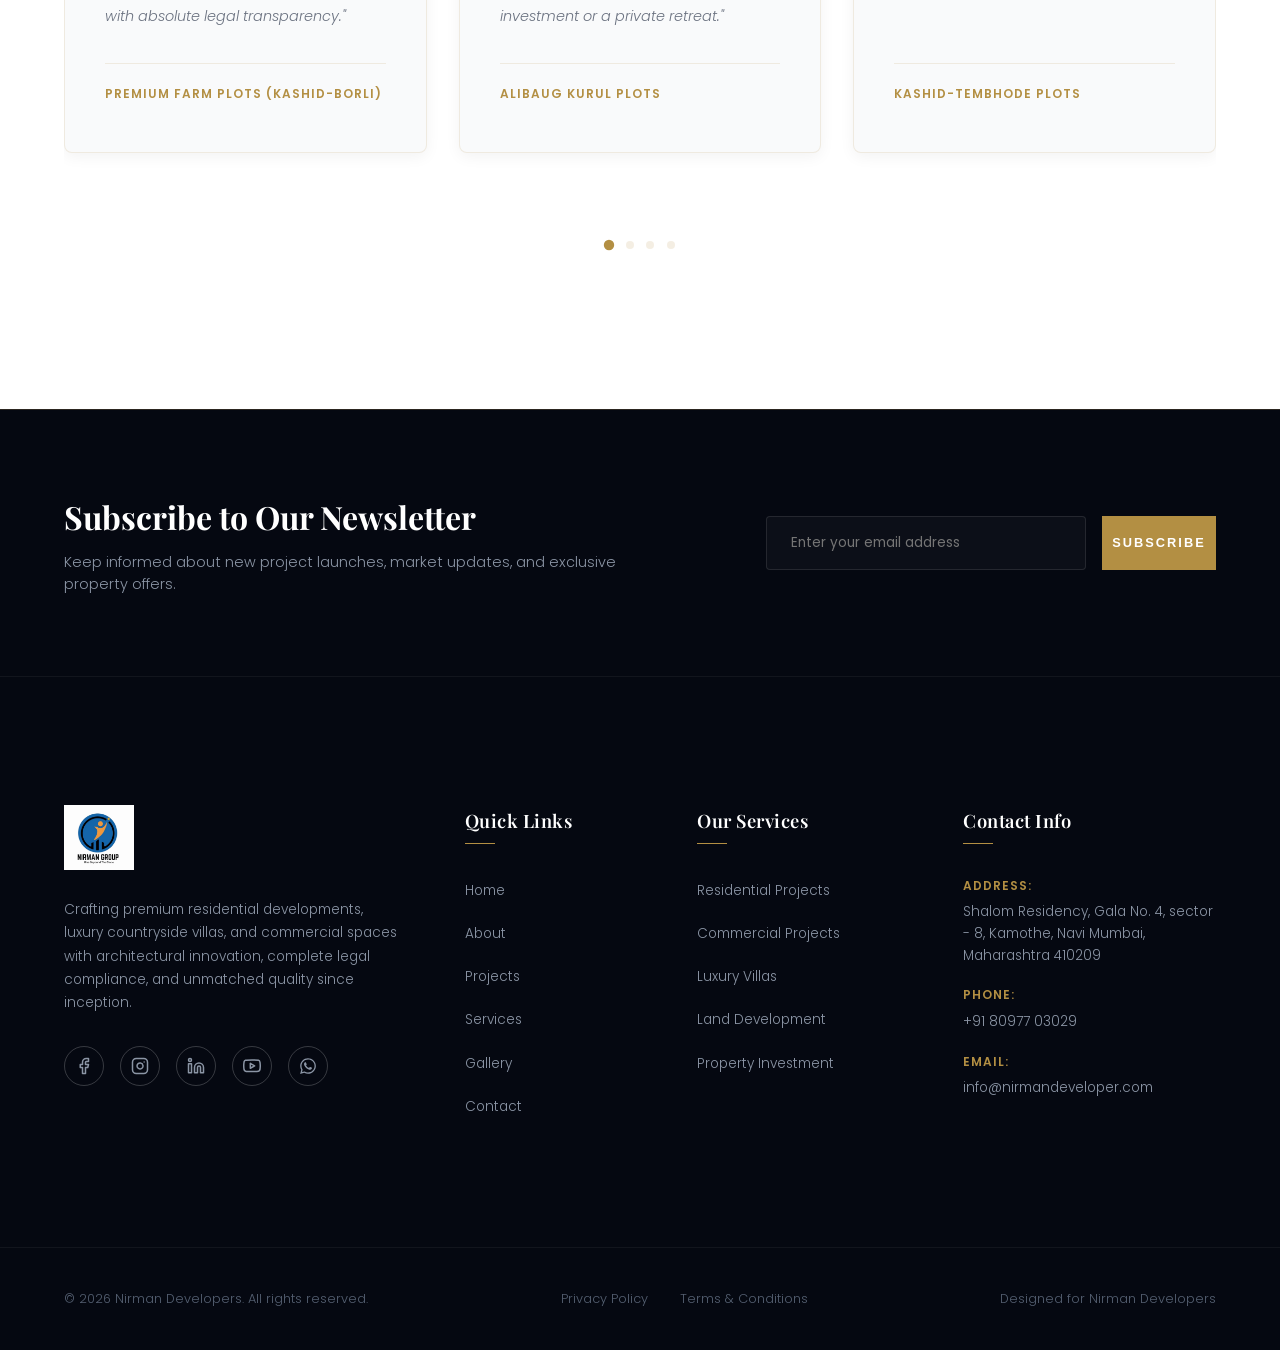
==== commit 233590a9: "Update corporate office address to Kamothe Navi Mumbai and update JSON-LD schemas across all pages" ====
--- a/index.html
+++ b/index.html
@@ -51,8 +51,10 @@
       "priceRange": "₹₹",
       "address": {
         "@type": "PostalAddress",
-        "addressLocality": "Alibaug",
+        "streetAddress": "Shalom Residency, Gala No. 4, sector - 8, Kamothe",
+        "addressLocality": "Navi Mumbai",
         "addressRegion": "Maharashtra",
+        "postalCode": "410209",
         "addressCountry": "IN"
       },
       "geo": {
@@ -1040,8 +1042,7 @@
                     <ul class="footer-contact-list">
                         <li class="contact-item">
                             <span class="contact-label">Address:</span>
-                            <span class="contact-value">101-102, Gold Crest Plaza, Senapati Bapat Road, Shivajinagar,
-                                Pune, Maharashtra 411016</span>
+                            <span class="contact-value">Shalom Residency, Gala No. 4, sector - 8, Kamothe, Navi Mumbai, Maharashtra 410209</span>
                         </li>
                         <li class="contact-item">
                             <span class="contact-label">Phone:</span>
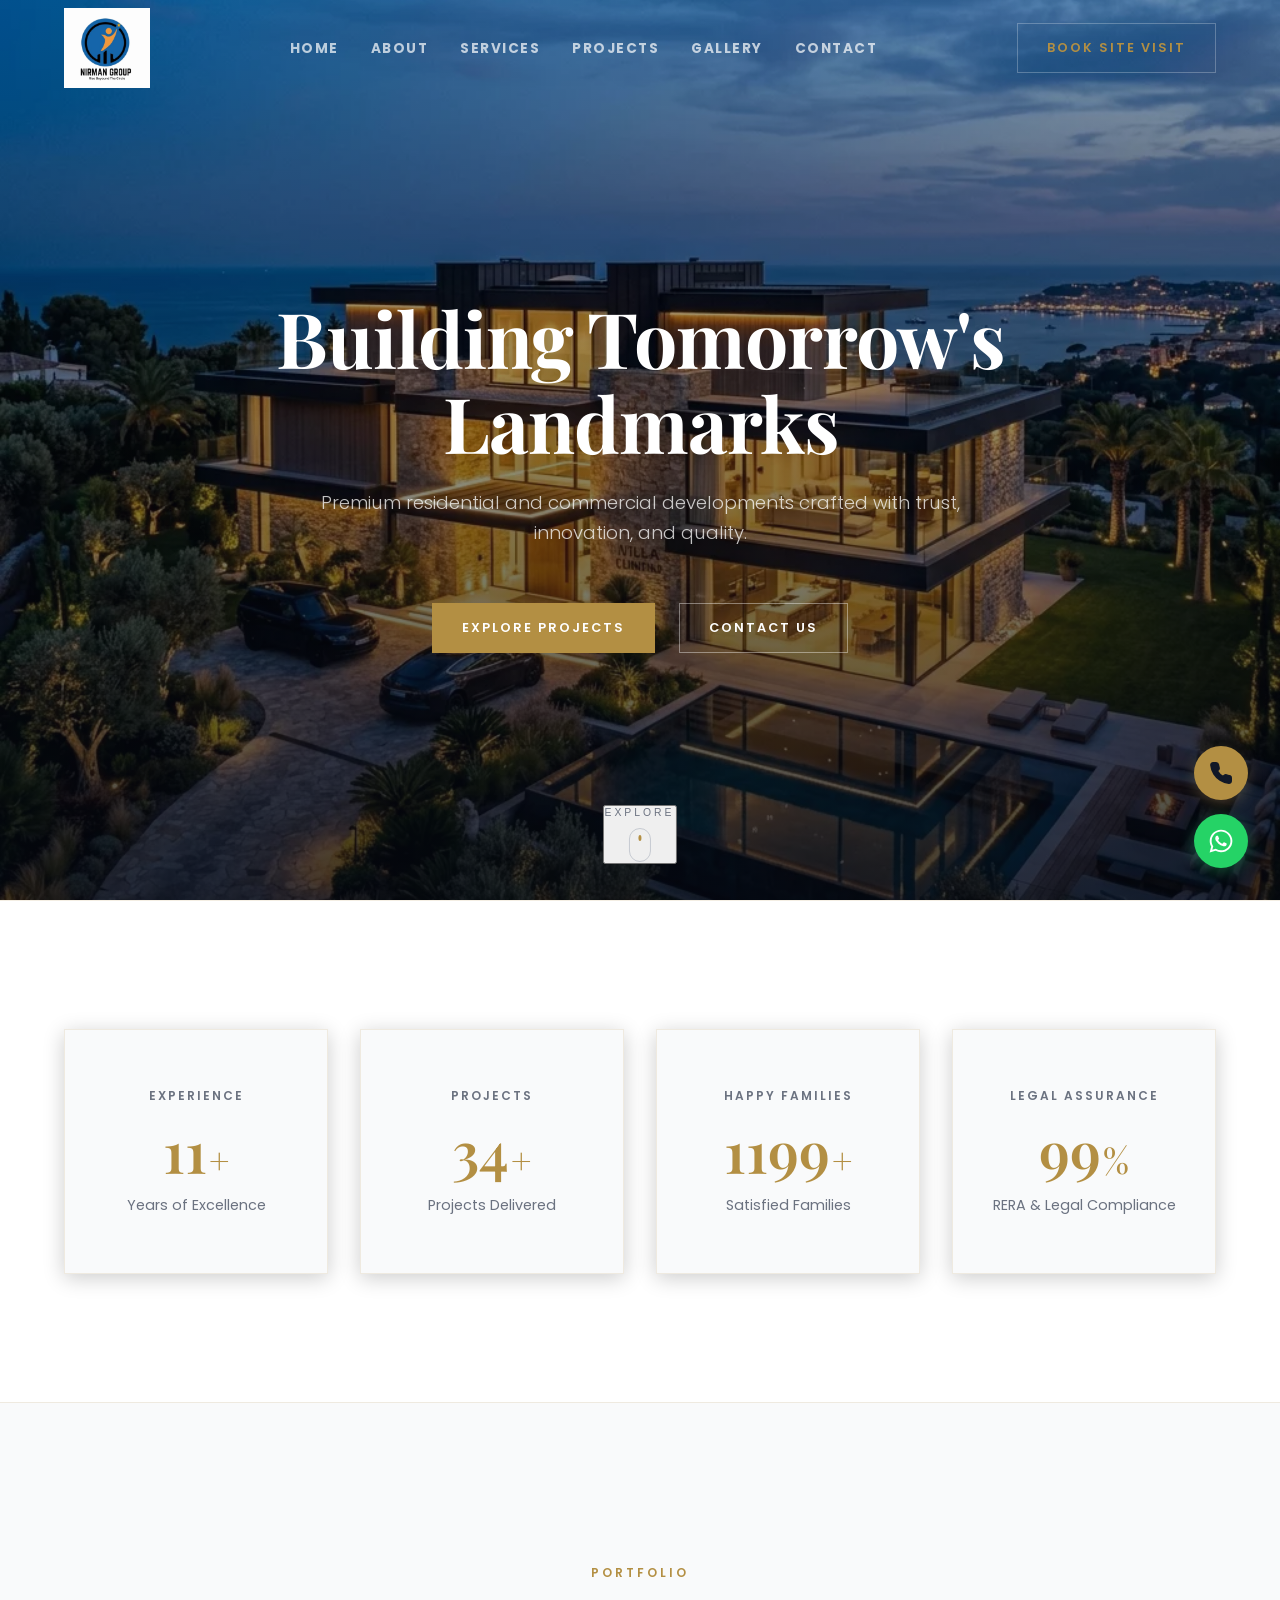
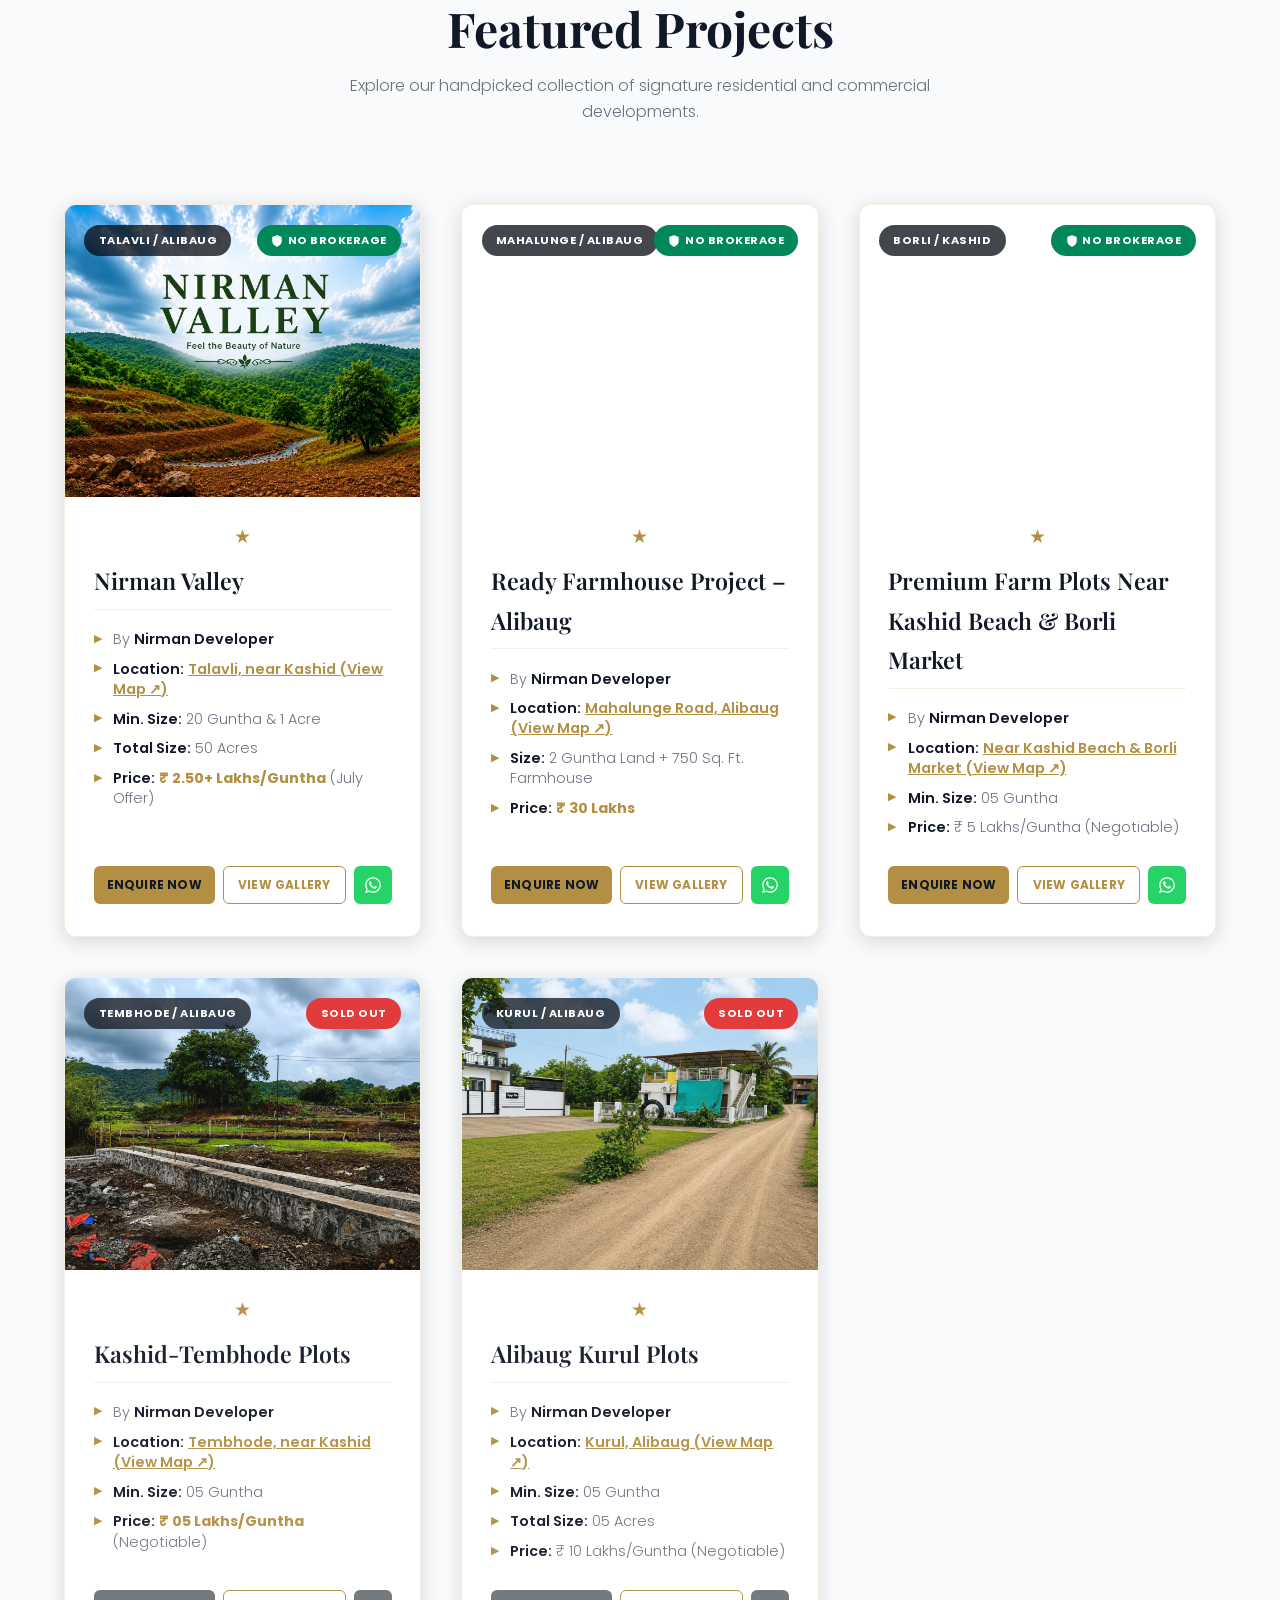
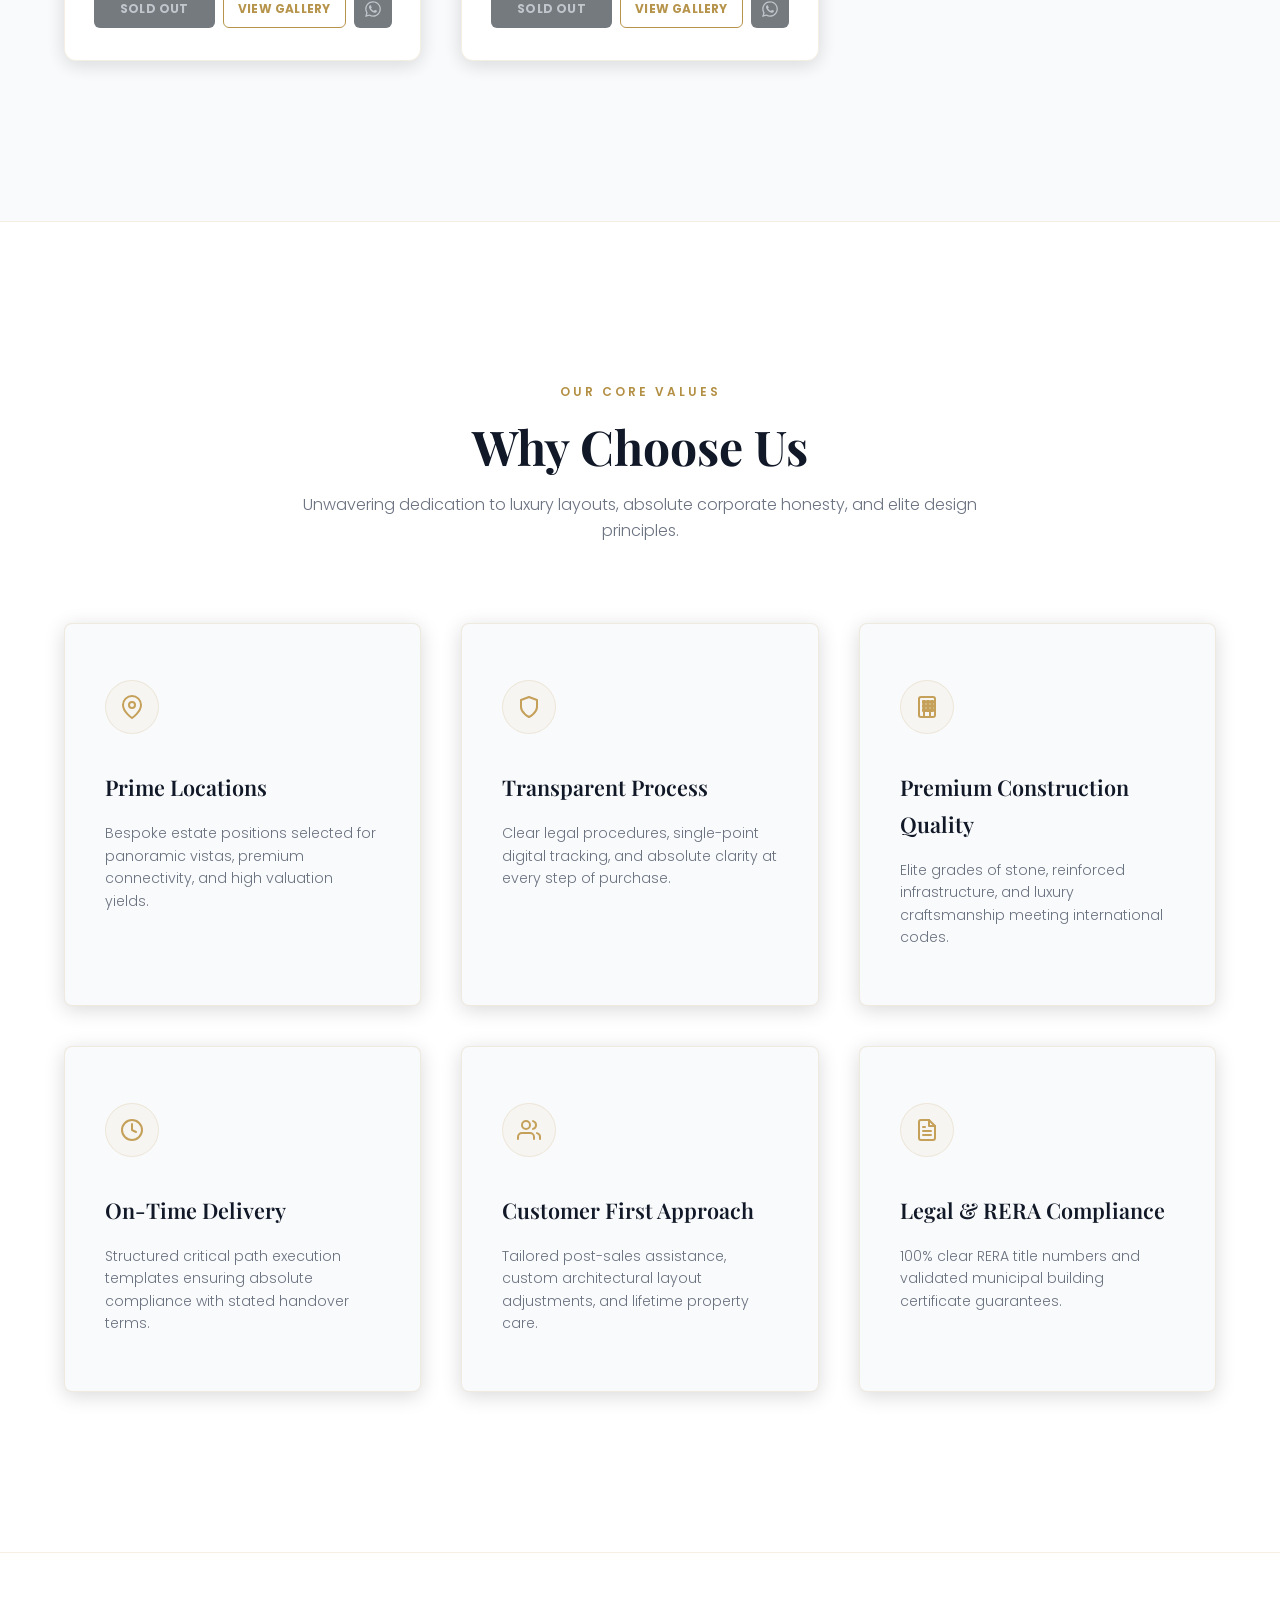
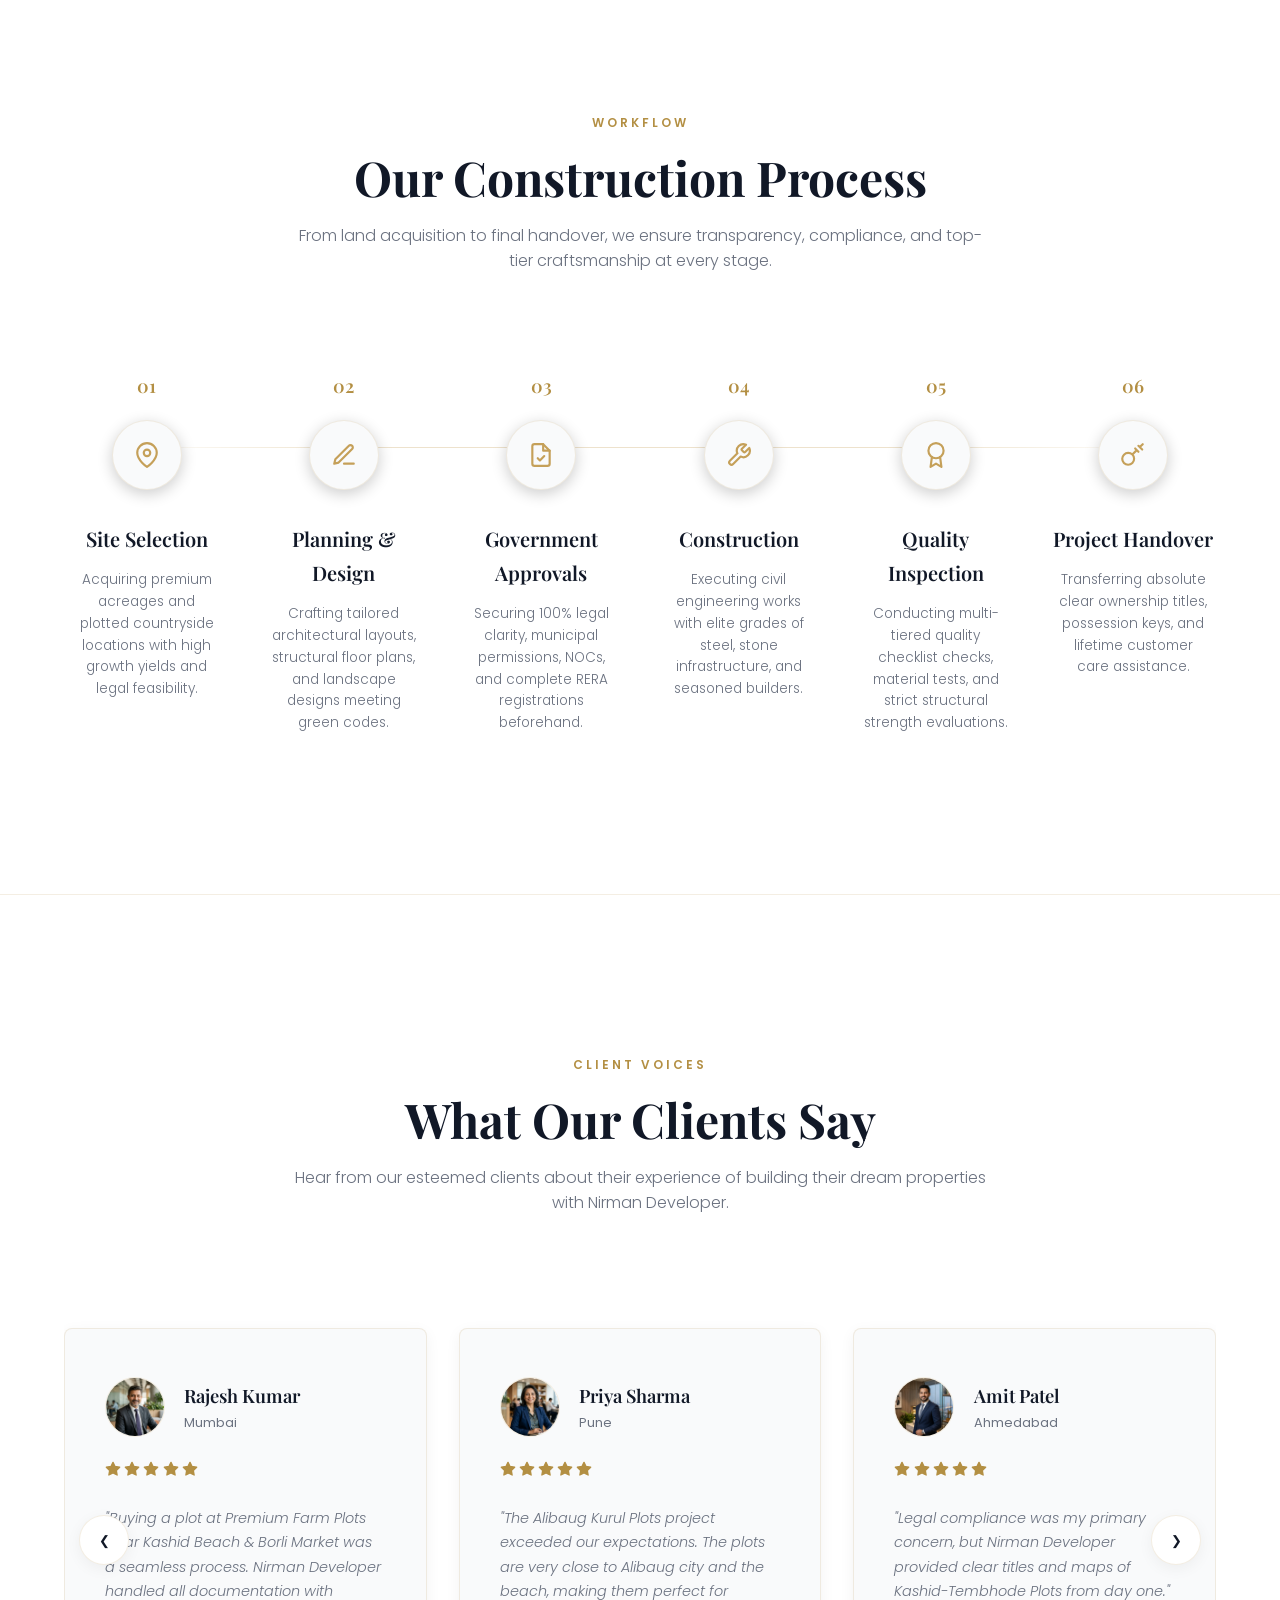
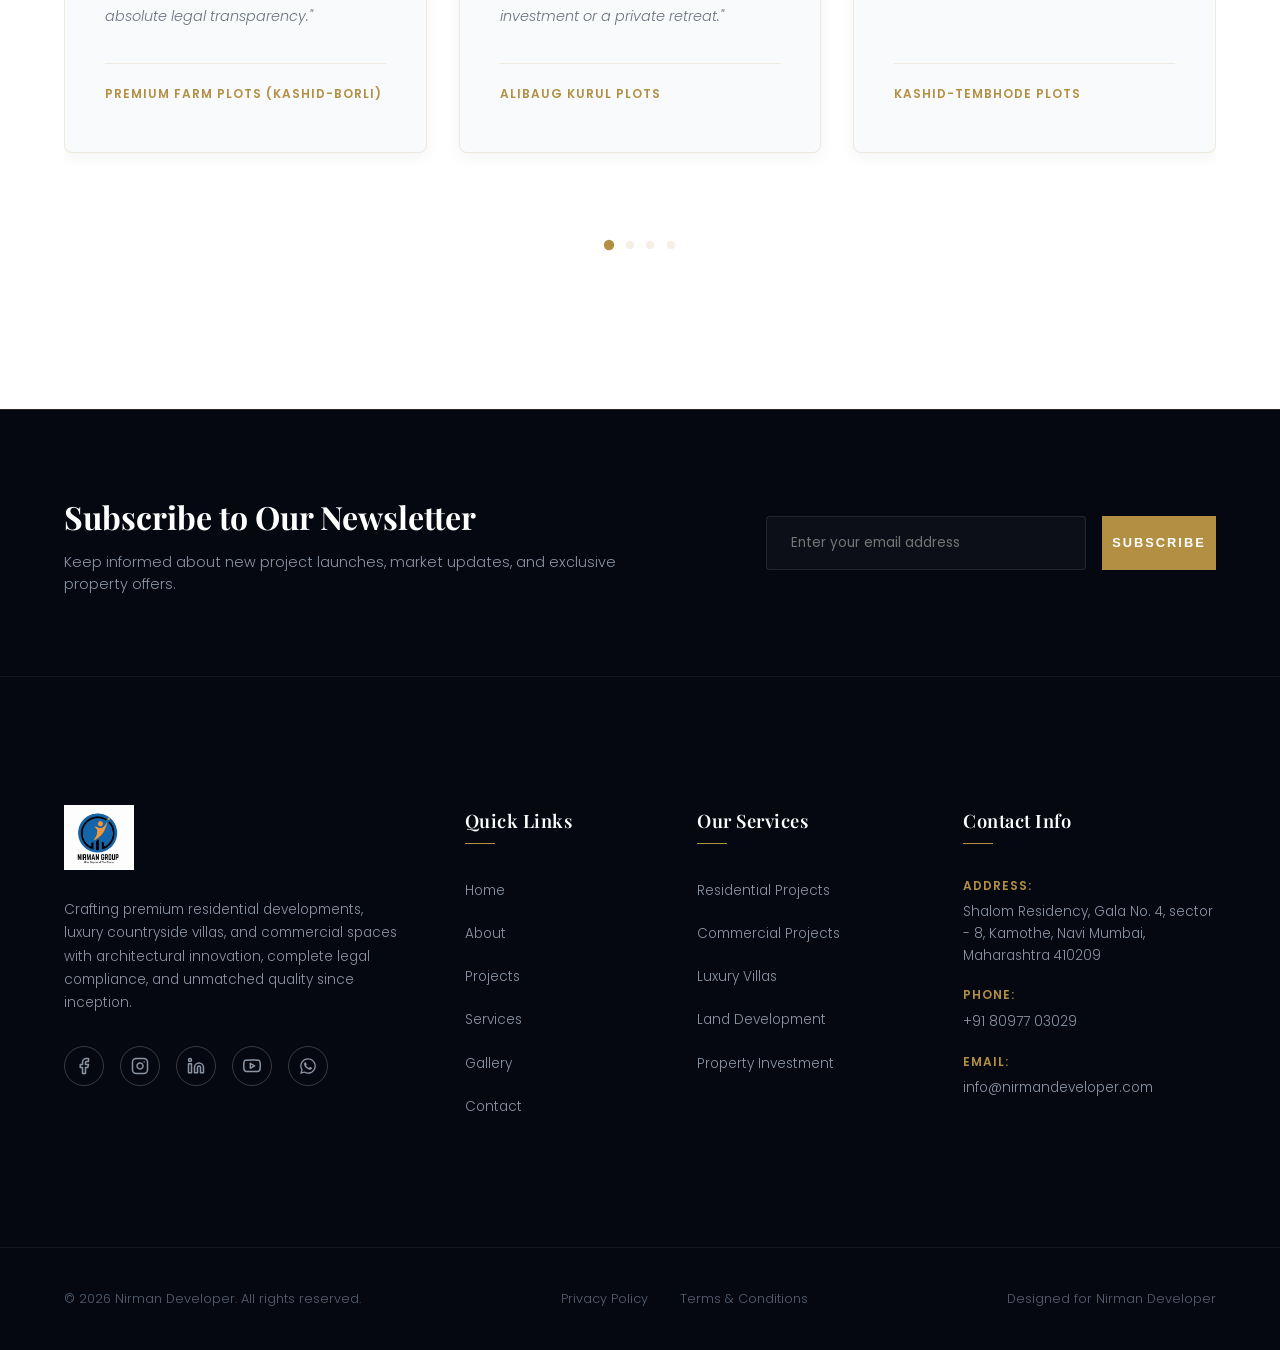
==== commit 131552ea: "Update brand name from Nirman Developers to Nirman Developer across entire codebase" ====
--- a/index.html
+++ b/index.html
@@ -4,28 +4,28 @@
 <head>
     <meta charset="UTF-8">
     <meta name="viewport" content="width=device-width, initial-scale=1.0">
-    <title>Nirman Developers | Premium Real Estate & Plotted Developments Alibaug</title>
+    <title>Nirman Developer | Premium Real Estate & Plotted Developments Alibaug</title>
     <meta name="description"
-        content="Nirman Developers offers premium gated community plots, ready farmhouses, and luxury vacation home land near Kashid Beach and Alibaug. Explore our signature projects with 100% legal clearance, clear titles, and high-yield returns.">
+        content="Nirman Developer offers premium gated community plots, ready farmhouses, and luxury vacation home land near Kashid Beach and Alibaug. Explore our signature projects with 100% legal clearance, clear titles, and high-yield returns.">
     <meta name="keywords"
-        content="Nirman Developers, real estate Alibaug, plots near Kashid beach, ready farmhouse Alibaug, gated community plots Alibaug, buy land Alibaug, luxury villas Alibaug, property investment Alibaug">
+        content="Nirman Developer, real estate Alibaug, plots near Kashid beach, ready farmhouse Alibaug, gated community plots Alibaug, buy land Alibaug, luxury villas Alibaug, property investment Alibaug">
     <meta name="robots" content="index, follow">
     <link rel="canonical" href="https://nirmandeveloper.com/index.html">
 
     <!-- Open Graph / Facebook -->
     <meta property="og:type" content="website">
     <meta property="og:url" content="https://nirmandeveloper.com/index.html">
-    <meta property="og:title" content="Nirman Developers | Premium Real Estate & Plotted Developments Alibaug">
+    <meta property="og:title" content="Nirman Developer | Premium Real Estate & Plotted Developments Alibaug">
     <meta property="og:description"
-        content="Nirman Developers offers premium gated community plots, ready farmhouses, and luxury vacation home land near Kashid Beach and Alibaug. Explore our signature projects with 100% legal clearance, clear titles, and high-yield returns.">
+        content="Nirman Developer offers premium gated community plots, ready farmhouses, and luxury vacation home land near Kashid Beach and Alibaug. Explore our signature projects with 100% legal clearance, clear titles, and high-yield returns.">
     <meta property="og:image" content="https://nirmandeveloper.com/images/logo/logo.webp">
 
     <!-- Twitter -->
     <meta property="twitter:card" content="summary_large_image">
     <meta property="twitter:url" content="https://nirmandeveloper.com/index.html">
-    <meta property="twitter:title" content="Nirman Developers | Premium Real Estate & Plotted Developments Alibaug">
+    <meta property="twitter:title" content="Nirman Developer | Premium Real Estate & Plotted Developments Alibaug">
     <meta property="twitter:description"
-        content="Nirman Developers offers premium gated community plots, ready farmhouses, and luxury vacation home land near Kashid Beach and Alibaug. Explore our signature projects with 100% legal clearance, clear titles, and high-yield returns.">
+        content="Nirman Developer offers premium gated community plots, ready farmhouses, and luxury vacation home land near Kashid Beach and Alibaug. Explore our signature projects with 100% legal clearance, clear titles, and high-yield returns.">
     <meta property="twitter:image" content="https://nirmandeveloper.com/images/logo/logo.webp">
 
     <!-- Link to Header Styles (Design System Core Included) -->
@@ -43,7 +43,7 @@
     {
       "@context": "https://schema.org",
       "@type": "RealEstateAgent",
-      "name": "Nirman Developers",
+      "name": "Nirman Developer",
       "image": "https://nirmandeveloper.com/images/logo/logo.webp",
       "url": "https://nirmandeveloper.com",
       "telephone": "+918097703029",
@@ -82,7 +82,7 @@
     {
       "@context": "https://schema.org",
       "@type": "WebSite",
-      "name": "Nirman Developers",
+      "name": "Nirman Developer",
       "url": "https://nirmandeveloper.com",
       "potentialAction": {
         "@type": "SearchAction",
@@ -102,8 +102,8 @@
         <div class="nav-container">
 
             <!-- Company Logo Placement (Editable Placeholder) -->
-            <a href="index.html" class="logo-link" aria-label="Nirman Developers Homepage">
-                <img src="images/logo/logo.webp" alt="Nirman Developers Logo" class="logo-image" decoding="async"
+            <a href="index.html" class="logo-link" aria-label="Nirman Developer Homepage">
+                <img src="images/logo/logo.webp" alt="Nirman Developer Logo" class="logo-image" decoding="async"
                     width="1080" height="1007">
             </a>
 
@@ -294,7 +294,7 @@
                         <h3 class="project-name">Nirman Valley</h3>
                         <hr class="project-card-line">
                         <ul class="project-info-list">
-                            <li><span class="bullet-triangle">&#9654;</span> By <strong>Nirman Developers</strong></li>
+                            <li><span class="bullet-triangle">&#9654;</span> By <strong>Nirman Developer</strong></li>
                             <li><span class="bullet-triangle">&#9654;</span> <strong>Location:</strong> <a
                                     href="https://maps.google.com/?q=Talavli,Kashid,Alibaug" target="_blank"
                                     style="color: var(--accent-gold); text-decoration: underline; font-weight: 600;"
@@ -349,7 +349,7 @@
                         <h3 class="project-name">Ready Farmhouse Project – Alibaug</h3>
                         <hr class="project-card-line">
                         <ul class="project-info-list">
-                            <li><span class="bullet-triangle">&#9654;</span> By <strong>Nirman Developers</strong></li>
+                            <li><span class="bullet-triangle">&#9654;</span> By <strong>Nirman Developer</strong></li>
                             <li><span class="bullet-triangle">&#9654;</span> <strong>Location:</strong> <a
                                     href="https://maps.google.com/?q=Mahalunge+Road,Alibaug" target="_blank"
                                     style="color: var(--accent-gold); text-decoration: underline; font-weight: 600;"
@@ -406,7 +406,7 @@
                         <h3 class="project-name">Premium Farm Plots Near Kashid Beach & Borli Market</h3>
                         <hr class="project-card-line">
                         <ul class="project-info-list">
-                            <li><span class="bullet-triangle">&#9654;</span> By <strong>Nirman Developers</strong></li>
+                            <li><span class="bullet-triangle">&#9654;</span> By <strong>Nirman Developer</strong></li>
                             <li><span class="bullet-triangle">&#9654;</span> <strong>Location:</strong> <a
                                     href="https://maps.app.goo.gl/e2pnUrUpUNZ4kkCq6?g_st=awb" target="_blank"
                                     style="color: var(--accent-gold); text-decoration: underline; font-weight: 600;"
@@ -455,7 +455,7 @@
                         <h3 class="project-name">Kashid-Tembhode Plots</h3>
                         <hr class="project-card-line">
                         <ul class="project-info-list">
-                            <li><span class="bullet-triangle">&#9654;</span> By <strong>Nirman Developers</strong></li>
+                            <li><span class="bullet-triangle">&#9654;</span> By <strong>Nirman Developer</strong></li>
                             <li><span class="bullet-triangle">&#9654;</span> <strong>Location:</strong> <a
                                     href="https://maps.app.goo.gl/1yFjVWeAmBSZmNgF7?g_st=awb" target="_blank"
                                     style="color: var(--accent-gold); text-decoration: underline; font-weight: 600;"
@@ -504,7 +504,7 @@
                         <h3 class="project-name">Alibaug Kurul Plots</h3>
                         <hr class="project-card-line">
                         <ul class="project-info-list">
-                            <li><span class="bullet-triangle">&#9654;</span> By <strong>Nirman Developers</strong></li>
+                            <li><span class="bullet-triangle">&#9654;</span> By <strong>Nirman Developer</strong></li>
                             <li><span class="bullet-triangle">&#9654;</span> <strong>Location:</strong> <a
                                     href="https://maps.app.goo.gl/dYojMLpXvZW6QdUt6?g_st=awb" target="_blank"
                                     style="color: var(--accent-gold); text-decoration: underline; font-weight: 600;"
@@ -737,7 +737,7 @@
                 <span class="testimonials-pretitle">Client Voices</span>
                 <h2 class="testimonials-title">What Our Clients Say</h2>
                 <p class="testimonials-subtitle">Hear from our esteemed clients about their experience of building their
-                    dream properties with Nirman Developers.</p>
+                    dream properties with Nirman Developer.</p>
             </div>
 
             <!-- Testimonial Slider / Grid Wrapper -->
@@ -768,7 +768,7 @@
                                 loading="lazy" width="16" height="16">
                         </div>
                         <p class="testimonial-text">"Buying a plot at Premium Farm Plots Near Kashid Beach & Borli
-                            Market was a seamless process. Nirman Developers handled all documentation with absolute
+                            Market was a seamless process. Nirman Developer handled all documentation with absolute
                             legal transparency."</p>
                         <span class="project-tag">Premium Farm Plots (Kashid-Borli)</span>
                     </div>
@@ -823,7 +823,7 @@
                             <img src="images/icons/star.svg" alt="Star" class="star-icon" decoding="async"
                                 loading="lazy" width="16" height="16">
                         </div>
-                        <p class="testimonial-text">"Legal compliance was my primary concern, but Nirman Developers
+                        <p class="testimonial-text">"Legal compliance was my primary concern, but Nirman Developer
                             provided clear titles and maps of Kashid-Tembhode Plots from day one."</p>
                         <span class="project-tag">Kashid-Tembhode Plots</span>
                     </div>
@@ -950,8 +950,8 @@
 
                 <!-- Col 1: Brand Info -->
                 <div class="footer-col brand-col">
-                    <a href="index.html" class="footer-logo-link" aria-label="Nirman Developers Homepage">
-                        <img src="images/logo/logo.webp" alt="Nirman Developers Logo" class="footer-logo"
+                    <a href="index.html" class="footer-logo-link" aria-label="Nirman Developer Homepage">
+                        <img src="images/logo/logo.webp" alt="Nirman Developer Logo" class="footer-logo"
                             decoding="async" width="1080" height="1007">
                     </a>
                     <p class="footer-desc">Crafting premium residential developments, luxury countryside villas, and
@@ -1062,12 +1062,12 @@
         <!-- Bottom Footer Bar -->
         <div class="footer-bottom">
             <div class="bottom-container">
-                <p class="copyright">&copy; 2026 Nirman Developers. All rights reserved.</p>
+                <p class="copyright">&copy; 2026 Nirman Developer. All rights reserved.</p>
                 <div class="bottom-links">
                     <a href="pages/privacy-policy.html">Privacy Policy</a>
                     <a href="pages/terms.html">Terms & Conditions</a>
                 </div>
-                <p class="designed-by">Designed for Nirman Developers</p>
+                <p class="designed-by">Designed for Nirman Developer</p>
             </div>
         </div>
 
--- a/css/header.css
+++ b/css/header.css
@@ -1,5 +1,5 @@
 /* 
-  NIRMAN DEVELOPERS - DESIGN SYSTEM & HEADER STYLES
+  NIRMAN DEVELOPER - DESIGN SYSTEM & HEADER STYLES
   Aesthetics: Minimal, Luxury, Elegant, Clean, Spacious, Corporate.
 */
 
--- a/css/style.css
+++ b/css/style.css
@@ -1,5 +1,5 @@
 /* 
-  NIRMAN DEVELOPERS - HERO SECTION STYLES
+  NIRMAN DEVELOPER - HERO SECTION STYLES
   Aesthetics: Minimal, Luxury, Elegant, Clean, Spacious, Corporate.
 */
 
